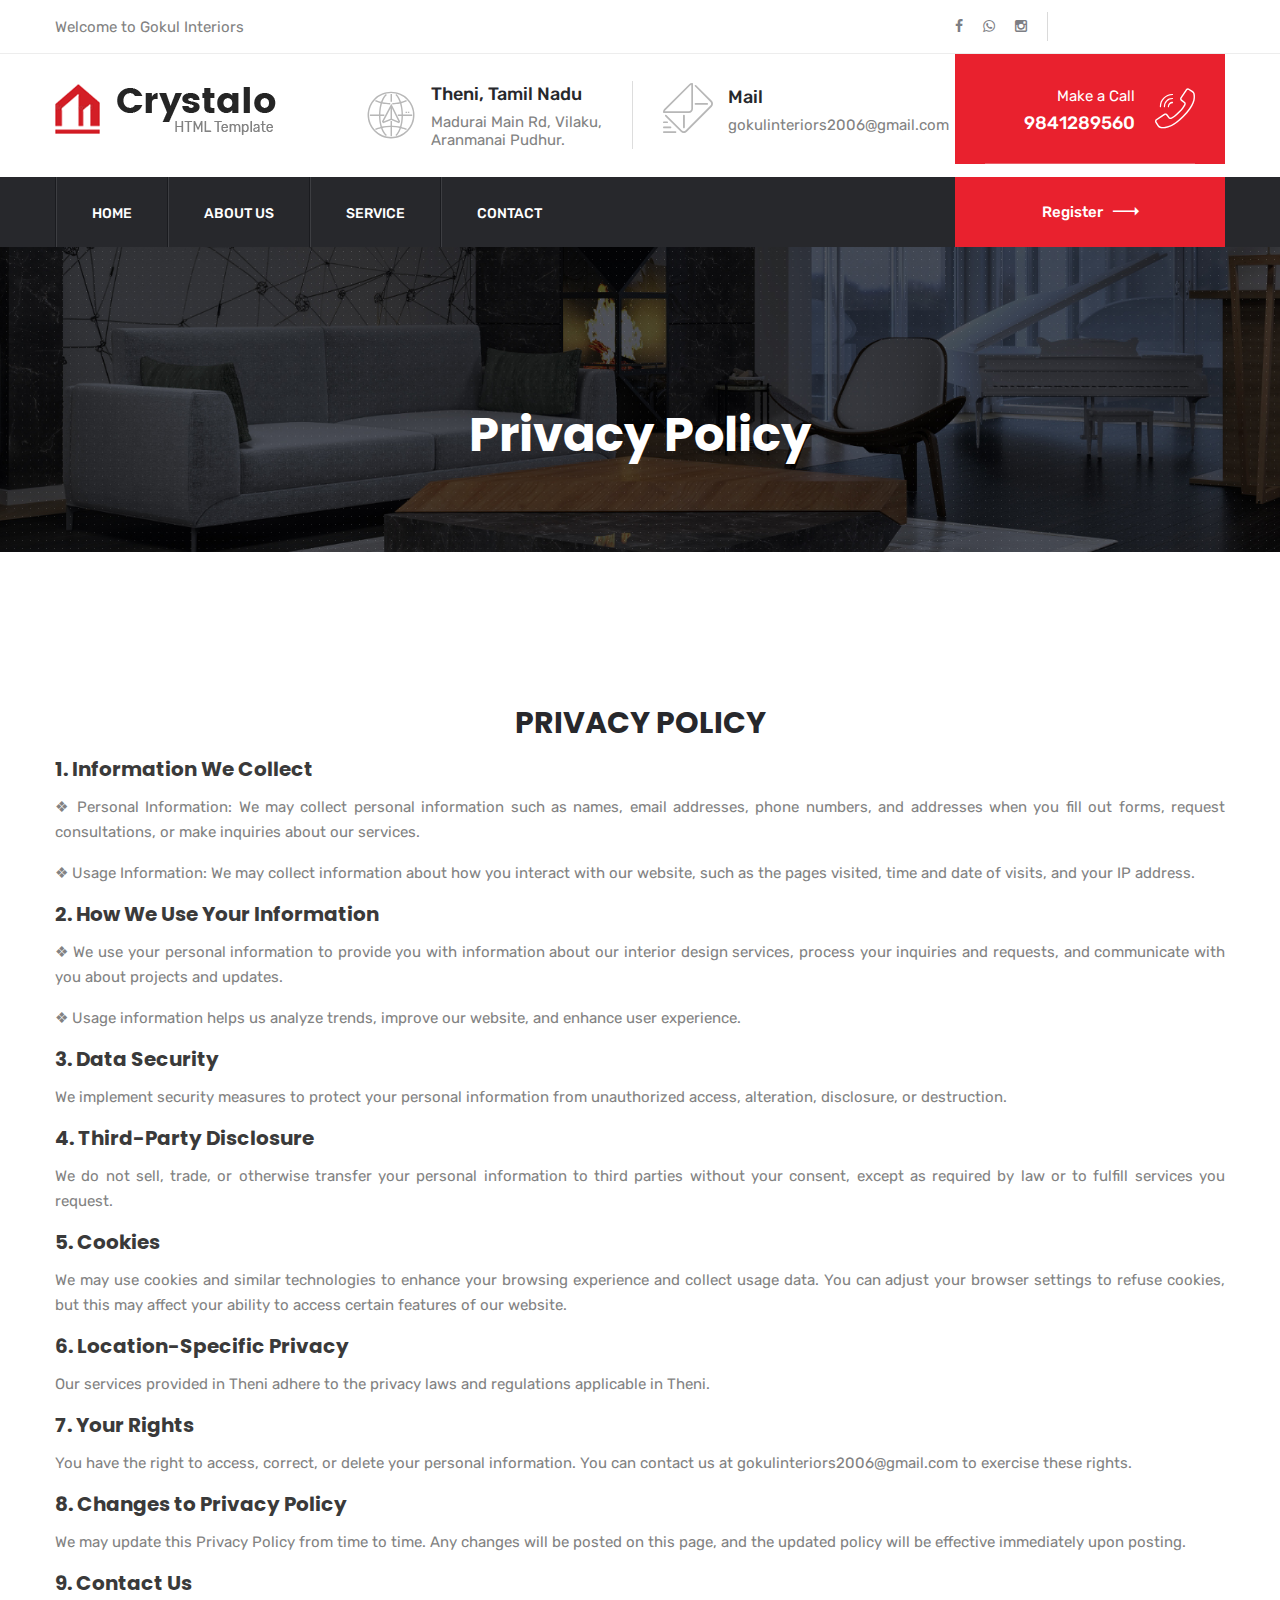
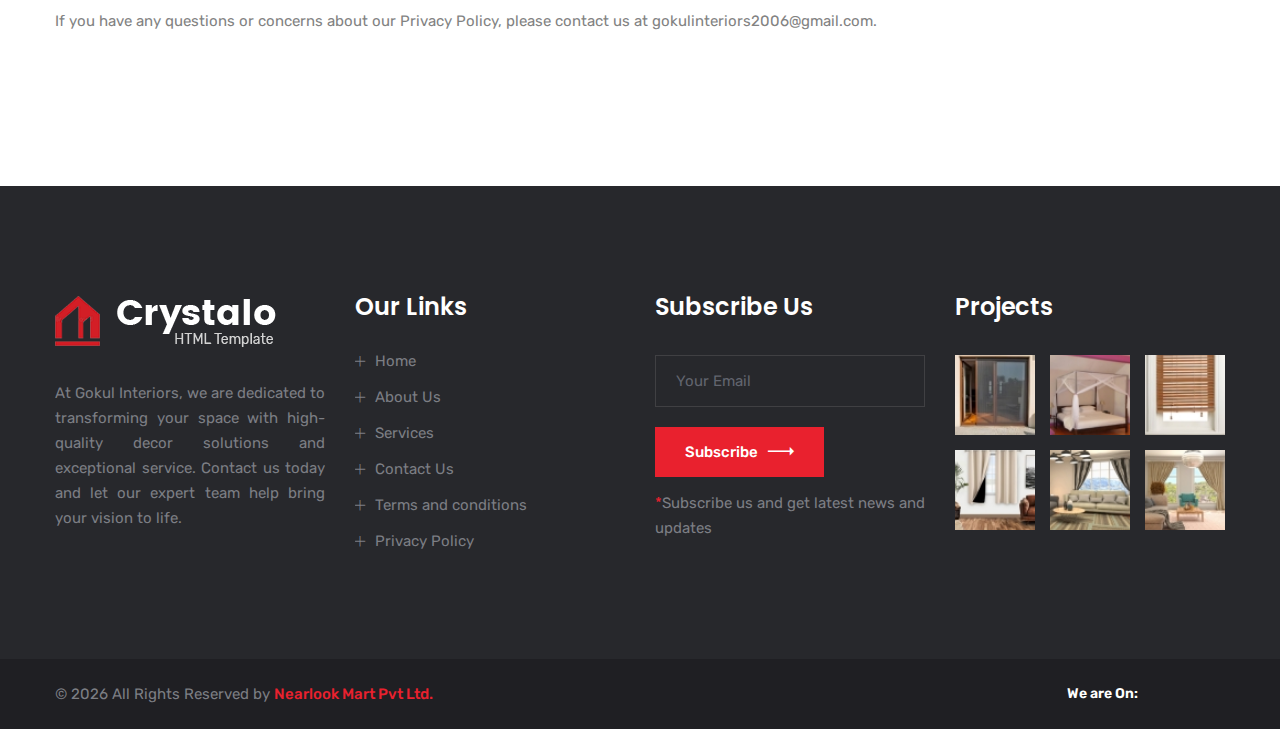
==== privacy-policy.html @ 1b19804f "Initial commit" ====
<!DOCTYPE html>
<html lang="en">


<head>
    <meta charset="UTF-8">
    <title>Gokul | Privacy Policy</title>

    <!-- responsive meta -->
    <meta name="viewport" content="width=device-width, initial-scale=1">
    <!-- For IE -->
    <meta http-equiv="X-UA-Compatible" content="IE=edge">

    <!-- master stylesheet -->
    <link rel="stylesheet" href="css/style.css">
    <!-- Responsive stylesheet -->
    <link rel="stylesheet" href="css/responsive.css">
    <!-- Favicon -->
    <link rel="apple-touch-icon" sizes="180x180" href="images/favicon/apple-touch-icon.png">
    <link rel="icon" type="image/png" href="images/favicon/favicon-32x32.png" sizes="32x32">
    <link rel="icon" type="image/png" href="images/favicon/favicon-16x16.png" sizes="16x16">

    <!-- Fixing Internet Explorer-->
    <!--[if lt IE 9]>
        <script src="http://html5shiv.googlecode.com/svn/trunk/html5.js"></script>
        <script src="js/html5shiv.js"></script>
    <![endif]-->

</head>

<body>
    <div class="boxed_wrapper">

        <div class="preloader"></div>

        <section class="topbar-style3-area">
            <div class="container clearfix">
                <div class="topbar-style3-content">
                    <div class="topbar-style3-left">
                         <ul class="clearfix">
                            <li>Welcome to Gokul Interiors</li>
                            <!-- <li><a href="#">Media</a></li>
                            <li><a href="#">360<span style="font-size: 20px; font-weight: 300;">&deg</span>View</a></li>
                            <li><a href="#">FAQ</a></li> -->
                        </ul>
                        
                    </div>
                    <div class="topbar-style3-right">
                        <ul class="clearfix">
                            <li><a href="#"><i class="fa fa-facebook" aria-hidden="true"></i></a></li>
                            <li><a href="https://wa.me/9841289560"><i class="fa fa-whatsapp" aria-hidden="true"></i></a></li>
                            <li><a href="#"><i class="fa fa-instagram" aria-hidden="true"></i></a></li>
                            <!-- <li><a href="#"><i class="fa fa-linkedin" aria-hidden="true"></i></a></li> -->
                        </ul>
                         <div class="language-switcher">
                            <!-- <div id="polyglotLanguageSwitcher">
                                <form action="#">
                                    <select id="polyglot-language-options">
                                    <option id="en" value="en" selected>English</option>
                                    <option id="fr" value="fr">French</option>
                                    <option id="de" value="de">German</option>
                                    <option id="it" value="it">Italian</option>
                                    <option id="es" value="es">Spanish</option>
                                </select>
                                </form>
                            </div> -->
                        </div> 
                    </div>
                </div>
            </div>
        </section>
        <!-- Start Top Bar style2 -->
        <section class="header-style3-area">
            <div class="container">
                <div class="row">
                    <div class="col-xl-12">
                        <div class="header-style3-content">
                            <div class="logo-box-style3 float-left">
                                <a href="index-2.html">
                                    <img src="images/resources/logo.png" alt="Awesome Logo">
                                </a>
                            </div>
                            <ul class="header-contact-info style2 float-left">
                                <li>
                                    <div class="single-item">
                                        <div class="icon">
                                            <span class="icon-maps-and-location"></span>
                                        </div>
                                        <div class="text">
                                            <h3>Theni, Tamil Nadu</h3>
                                            <p>Madurai Main Rd, Vilaku,<br> Aranmanai Pudhur. </p>
                                        </div>
                                    </div>
                                </li>
                                <li>
                                    <div class="single-item">
                                        <div class="icon">
                                            <span class="icon-mail"></span>
                                        </div>
                                        <div class="text">
                                            <h3>Mail</h3>
                                            <p ><a href="mailto:gokulinteriors2006@gmail.com" class="black1">gokulinteriors2006@gmail.com</a></p>
                                        </div>
                                    </div>
                                </li>
                            </ul>
                            <div class="header-call-button float-right">
                                <div class="inner">
                                    <div class="title">
                                        <span>Make a Call</span>
                                        <h3><a href="tel:9841289560" class="white1">9841289560</a></h3>
                                    </div>
                                    <div class="icon">
                                        <span class="icon-phone"></span>
                                    </div>
                                </div>
                            </div>
                        </div>
                    </div>
                </div>
            </div>
        </section>
        <!-- End Top Bar style2 -->

        <!--Start Main Header-->
        <header class="mainmenu-style3-area stricky">
            <div class="container">
                <div class="main-menu-box clearfix">
                    <nav class="main-menu style3 clearfix float-left">
                        <div class="navbar-header clearfix">
                            <button type="button" class="navbar-toggle" data-toggle="collapse" data-target=".navbar-collapse">
                            <span class="icon-bar"></span>
                            <span class="icon-bar"></span>
                            <span class="icon-bar"></span>
                        </button>
                        </div>
                        <div class="navbar-collapse collapse clearfix">
                            <ul class="navigation clearfix">
                                <li><a href="index.html">Home</a></li>
                                <li><a href="index.html#about">About Us</a></li>
                                <li><a href="index.html#service">Service</a></li>
                                <li><a href="index.html#Contact">Contact</a></li>
                            </ul>
                        </div>
                    </nav>
                    <div class="mainmenu-right style3 float-right">
                        <div class="button">
                            <a class="btn-one" href="#">Register<span class="flaticon-next"></span></a>
                        </div>
                    </div>
                </div>
            </div>
        </header>
        <!--End Main Header-->

        <!--Start breadcrumb area-->
        <section class="breadcrumb-area style2" style="background-image: url(images/resources/breadcrumb-bg-2.jpg);">
            <div class="container">
                <div class="row">
                    <div class="col-xl-12">
                        <div class="inner-content-box clearfix">
                            <div class="title-s2 text-center">
                                <span></span>
                                <h1>Privacy Policy</h1>
                            </div>
                            <!-- <div class="breadcrumb-menu float-left">
                                <ul class="clearfix">
                                    <li><a href="index-2.html">Home</a></li>
                                    <li><a href="services.html">Services</a></li>
                                    <li class="active">Single Service</li>
                                </ul>
                            </div> -->
                        </div>
                    </div>
                </div>
            </div>
        </section>
        <!--End breadcrumb area-->

        <!--Start Single Service Area-->
        <section class="single-service-area">
            <div class="container">
                <div class="row">
                   
                    <div class="col-xl-12 col-lg-12 col-md-12 col-sm-12">
                        <div class="single-service-top">
                            
                            <div class="text">
                                <h2 class="text-center">Privacy Policy</h2>
                                <div class="inner">
                                    
                                </div>
                                <h5>1. Information We Collect</h5>
                                <div class="inner">
                                    <p>&#10070;	 Personal Information: We may collect personal information such as names, email addresses, phone numbers, and addresses when you fill out forms, request consultations, or make inquiries about our services.
                                    </p>
                                    <p>&#10070;  Usage Information: We may collect information about how you interact with our website, such as the pages visited, time and date of visits, and your IP address.</p>
                                </div>
                                <h5>2. How We Use Your Information </h5>
                                <div class="inner">
                                    <p>&#10070;	We use your personal information to provide you with information about our interior design services, process your inquiries and requests, and communicate with you about projects and updates.
                                    </p>
                                    <p>&#10070;	Usage information helps us analyze trends, improve our website, and enhance user experience.</p>
                                </div>
                                <h5>3. Data Security </h5>
                                <div class="inner">
                                    <p>We implement security measures to protect your personal information from unauthorized access, alteration, disclosure, or destruction.
                                    </p>
                                </div>
                                <h5>4. Third-Party Disclosure</h5>
                                <div class="inner">
                                    <p>We do not sell, trade, or otherwise transfer your personal information to third parties without your consent, except as required by law or to fulfill services you request.
                                    </p>
                                </div>
                                <h5>5. Cookies</h5>
                                <div class="inner">
                                    <p>We may use cookies and similar technologies to enhance your browsing experience and collect usage data. You can adjust your browser settings to refuse cookies, but this may affect your ability to access certain features of our website.
                                    </p>
                                </div>
                                <h5>6. Location-Specific Privacy</h5>
                                <div class="inner">
                                    <p>Our services provided in Theni adhere to the privacy laws and regulations applicable in Theni.
                                    </p>
                                </div>
                                <h5>7. Your Rights</h5>
                                <div class="inner">
                                    <p>You have the right to access, correct, or delete your personal information. You can contact us at gokulinteriors2006@gmail.com to exercise these rights.
                                    </p>
                                </div>
                                <h5>8. Changes to Privacy Policy</h5>
                                <div class="inner">
                                    <p>We may update this Privacy Policy from time to time. Any changes will be posted on this page, and the updated policy will be effective immediately upon posting.
                                    </p>
                                </div>
                                <h5>9. Contact Us</h5>
                                <div class="inner">
                                    <p>If you have any questions or concerns about our Privacy Policy, please contact us at gokulinteriors2006@gmail.com.
                                    </p>
                                </div>
                            </div>
                        </div>

                       

                        

                     

                       

                    </div>
                </div>
            </div>
        </section>
        <!--End Single Service Area-->

        <!--Start footer area Style4-->
        <footer class="footer-area style3">
            <div class="container">
                <div class="row">
                    <!--Start single footer widget-->
                    <div class="col-xl-3 col-lg-3 col-md-6 col-sm-12">
                        <div class="single-footer-widget marbtm50-s3">
                            <div class="our-info-box style2">
                                <div class="footer-logo">
                                    <a href="index-2.html">
                                        <img src="images/footer/footer-logo.png" alt="Awesome Logo">
                                    </a>
                                </div>
                                <div class="text">
                                    <p>At Gokul Interiors, we are dedicated to transforming your space with high-quality decor solutions and exceptional service. Contact us today and let our expert team help bring your vision to life.</p>
                                    <!-- <a class="btn-two more-info-about-company" href="blog.html">More About Company<span class="flaticon-next"></span></a> -->
                                </div>
                            </div>
                        </div>
                    </div>
                    <!--End single footer widget-->
                    <!--Start single footer widget-->
                    <div class="col-xl-3 col-lg-3 col-md-6 col-sm-12">
                        <div class="single-footer-widget marbtm50-s3">
                            <div class="title-style2">
                                <h3>Our Links</h3>
                            </div>
                            <div class="usefull-links">
                                <ul class="float-left">
                                    <li><a href="index.html">Home</a></li>
                                    <li><a href="index.html#abo0ut">About Us</a></li>
                                    <li><a href="index.html#service">Services</a></li>
                                    <li><a href="index.html#Contact">Contact Us</a></li>
                                    <li><a href="terms-and-conditions.html">Terms and conditions</a></li>
                                    <li><a href="privacy-policy.html">Privacy Policy</a></li>
                                    <!-- <li><a href="#">Products</a></li>
                                    <li><a href="#">Get a Quote</a></li> -->
                                </ul>
                                
                            </div>
                        </div>
                    </div>
                    <!--End single footer widget-->
                    <!--Start single footer widget-->
                    <div class="col-xl-3 col-lg-3 col-md-12 col-sm-12">
                        <div class="single-footer-widget pdtop50-s4">
                            <div class="title-style2">
                                <h3>Subscribe Us</h3>
                            </div>
                            <div class="subscribe-box">
                                <form class="subscribe-form" action="#">
                                    <input type="email" name="email" placeholder="Your Email">
                                    <button class="btn-one" type="submit">Subscribe<span class="flaticon-next"></span></button>
                                </form>
                                <div class="text">
                                    <p><span>*</span>Subscribe us and get latest news and updates</p>
                                </div>
                            </div>
                        </div>
                    </div>
                    <!--End single footer widget-->
                    <!--Start single footer widget-->
                    <div class="col-xl-3 col-lg-3 col-md-6 col-sm-12">
                        <div class="single-footer-widget pdtop50-s3">
                            <div class="title-style2">
                                <h3>Projects</h3>
                            </div>
                            <ul class="work-gallery">
                                <li>
                                    <div class="img-holder">
                                        <img src="images/footer-1/1.jpg" alt="Awesome Image">
                                        <div class="overlay-style-one">
                                            <div class="box">
                                                <div class="content">
                                                     <a href="index.html#project"><i class="fa fa-link" aria-hidden="true"></i></a> 
                                                </div>
                                            </div>
                                        </div>
                                    </div>
                                </li>
                                <li>
                                    <div class="img-holder">
                                        <img src="images/footer-1/2.jpg" alt="Awesome Image">
                                        <div class="overlay-style-one">
                                            <div class="box">
                                                <div class="content">
                                                    <a href="index.html#project"><i class="fa fa-link" aria-hidden="true"></i></a> 
                                                </div>
                                            </div>
                                        </div>
                                    </div>
                                </li>
                                <li>
                                    <div class="img-holder">
                                        <img src="images/footer-1/3.jpg" alt="Awesome Image">
                                        <div class="overlay-style-one">
                                            <div class="box">
                                                <div class="content">
                                                    <a href="index.html#project"><i class="fa fa-link" aria-hidden="true"></i></a> 
                                                </div>
                                            </div>
                                        </div>
                                    </div>
                                </li>
                                <li>
                                    <div class="img-holder">
                                        <img src="images/footer-1/4.jpg" alt="Awesome Image">
                                        <div class="overlay-style-one">
                                            <div class="box">
                                                <div class="content">
                                                    <a href="index.html#project"><i class="fa fa-link" aria-hidden="true"></i></a> 
                                                </div>
                                            </div>
                                        </div>
                                    </div>
                                </li>
                                <li>
                                    <div class="img-holder">
                                        <img src="images/footer-1/5.jpg" alt="Awesome Image">
                                        <div class="overlay-style-one">
                                            <div class="box">
                                                <div class="content">
                                                    <a href="index.html#project"><i class="fa fa-link" aria-hidden="true"></i></a> 
                                                </div>
                                            </div>
                                        </div>
                                    </div>
                                </li>
                                <li>
                                    <div class="img-holder">
                                        <img src="images/footer-1/6.jpg" alt="Awesome Image">
                                        <div class="overlay-style-one">
                                            <div class="box">
                                                <div class="content">
                                                    <a href="index.html#project"><i class="fa fa-link" aria-hidden="true"></i></a> 
                                                </div>
                                            </div>
                                        </div>
                                    </div>
                                </li>
                            </ul>
                        </div>
                    </div>
                    <!--End single footer widget-->
                </div>
            </div>
        </footer>
        <!--End footer area style4-->

        <!--Start Footer Contact Info Area-->
        <!-- <section class="footer-contact-info-area">
            <div class="container">
                <div class="row">
                    <div class="col-xl-12">
                        <ul class="footer-contact-info clearfix">
                            <li>
                                <div class="single-footer-contact-info">
                                    <div class="inner">
                                        <div class="icon">
                                            <span class="icon-global"></span>
                                        </div>
                                        <div class="text">
                                            <p>Flat 20, Reynolds Neck, North<br> Helenaville, FV77 8WS</p>
                                        </div>
                                    </div>
                                </div>
                            </li>
                            <li>
                                <div class="single-footer-contact-info">
                                    <div class="inner">
                                        <div class="icon">
                                            <span class="icon-support1"></span>
                                        </div>
                                        <div class="text">
                                            <p>+324 123 45 978 & 01<br> <span>Mon - Friday:</span> 9.00am to 6.00pm</p>
                                        </div>
                                    </div>
                                </div>
                            </li>
                            <li>
                                <div class="single-footer-contact-info">
                                    <div class="inner">
                                        <div class="icon">
                                            <span class="icon-shipping-and-delivery"></span>
                                        </div>
                                        <div class="text">
                                            <p>support@crystalo.com<br> crystalocareer@gmail.com</p>
                                        </div>
                                    </div>
                                </div>
                            </li>

                        </ul>
                    </div>
                </div>
            </div>
        </section> -->
        <!--End Footer Contact Info Area-->

        <!--Start footer bottom area-->
        <!-- <section class="footer-bottom-area style3">
            <div class="container">
                <div class="row">
                    <div class="col-xl-12 col-lg-12 col-md-12 col-sm-12">
                        <div class="copyright-text text-center">
                            <p>© 2009–2019 All Rights Reserved by <a href="#">crystalo.</a> Designed By <a href="#">Themekalia.</a></p>
                        </div>
                    </div>
                </div>
            </div>
        </section> -->
        <section class="footer-bottom-area style2">
            <div class="container">
                <div class="row">
                    <div class="col-xl-12 col-lg-12 col-md-12 col-sm-12">
                        <div class="footer-bottom-content flex-box-two">
                            <div class="copyright-text">
                                <p>©  <script>document.write(new Date().getFullYear());</script> All Rights Reserved by <a href="https://nearlooks.com/">Nearlook Mart Pvt Ltd.</a></p>
                            </div>
                            <div class="footer-social-links clr-white float-right">
                                <span>We are On:</span>
                                <ul class="sociallinks-style-one">
                                    <li class="wow slideInUp" data-wow-delay="0ms" data-wow-duration="1200ms">
                                        <a href="#"><i class="fa fa-facebook" aria-hidden="true"></i></a>
                                    </li>
                                    <li class="wow slideInUp" data-wow-delay="100ms" data-wow-duration="1500ms">
                                        <a href="#"><i class="fa fa-instagram" aria-hidden="true"></i></a>
                                    </li>
                                    <li class="wow slideInUp" data-wow-delay="300ms" data-wow-duration="1500ms">
                                        <a href="https://wa.me/9841289560"><i class="fa fa-whatsapp" aria-hidden="true"></i></a>
                                    </li>
                                   
                                </ul>
                            </div>
                        </div>
                    </div>
                </div>
            </div>
        </section>
        <!--End footer bottom area-->

    </div>

    <div class="scroll-to-top scroll-to-target" data-target="html"><span class="fa fa-angle-up"></span></div>

    <script src="js/jquery.js"></script>
    <script src="js/appear.js"></script>
    <script src="js/bootstrap.bundle.min.js"></script>
    <script src="js/bootstrap-select.min.js"></script>
    <script src="js/isotope.js"></script>
    <script src="js/jquery.bootstrap-touchspin.js"></script>
    <script src="js/jquery.countTo.js"></script>
    <script src="js/jquery.easing.min.js"></script>
    <script src="js/jquery.enllax.min.js"></script>
    <script src="js/jquery.fancybox.js"></script>
    <script src="js/jquery.mixitup.min.js"></script>
    <script src="js/jquery.paroller.min.js"></script>
    <script src="js/owl.js"></script>
    <script src="js/validation.js"></script>
    <script src="js/wow.js"></script>

    <script src="js/map-helper.js"></script>

    <script src="assets/language-switcher/jquery.polyglot.language.switcher.js"></script>
    <script src="assets/timepicker/timePicker.js"></script>
    <script src="assets/html5lightbox/html5lightbox.js"></script>

    <!-- thm custom script -->
    <script src="js/custom.js"></script>



</body>


</html>
---- css/style.css ----
/***************************************************************************************************************
||||||||||||||||||||||||||       MASTER STYLESHEET FOR INTEXURE             ||||||||||||||||||||||||||||||||||||
****************************************************************************************************************
||||||||||||||||||||||||||                TABLE OF CONTENT               |||||||||||||||||||||||||||||||||||||||
****************************************************************************************************************
****************************************************************************************************************

01. Imported styles
02. Flaticon reset styles
03. Header styles
04. Mainmenu styles
05. Rev_slider_wrapper styles
66. Call to action area Style
07. Categories area style
08. Fact counter area style
09. Latest Blog area style
10. Latest blog area style 
11. Testimonial area style
12. Brand area style
13. Single service style
14. Pricing table area style
15. About page style
16. Account page style
17. 404 page style style
18. Blog page style
19. Blog single style
20. Contact page style

****************************************************************************************************************
||||||||||||||||||||||||||||            End TABLE OF CONTENT                ||||||||||||||||||||||||||||||||||||
****************************************************************************************************************/


@import url('https://fonts.googleapis.com/css?family=Poppins:200,200i,300,300i,400,400i,500,500i,600,600i,700,700i,800,800i,900,900i');
@import url('https://fonts.googleapis.com/css?family=Rubik:300,300i,400,400i,500,500i,700,700i,900,900i');


@import url(animate.css);
@import url(bootstrap.min.css);
@import url('bootstrap-select.min.css');
@import url('custom-animate.css');
@import url(font-awesome.min.css);
@import url('icomoon.css');
@import url('imp.css');
@import url(jquery.bootstrap-touchspin.css);
@import url('jquery.fancybox.min.css');
@import url(owl.css);
@import url(owl.theme.default.css);

@import url(../fonts/flaticon/flaticon.css);
/*** Price filter***/
@import url(../assets/price-filter/nouislider.css);
@import url(../assets/price-filter/nouislider.pips.css);
/*** Time picker css ***/
@import url(../assets/timepicker/timePicker.css);
/*** jquery ui css ***/
@import url(../assets/jquery-ui-1.11.4/jquery-ui.css);
/*** Revolution slider ***/
@import url(../plugins/revolution/css/settings.css);
@import url(../plugins/revolution/css/layers.css);
@import url(../plugins/revolution/css/navigation.css);
/*** Language Switcher ***/
@import url(../assets/language-switcher/polyglot-language-switcher.css);
@import url(../plugins/energy-icon/style.css);
@import url("https://cdn.jsdelivr.net/npm/bootstrap-icons@1.11.3/font/bootstrap-icons.min.css");





/*==============================================
   Base Css
===============================================*/
*{
	margin:0px;
	padding:0px;
	border: none;
	outline: none;
	font-size: 100%;
}
html,
body { 
    height: 100%;
}
body {
    color: #828282;
    font-size: 15px;
    line-height: 25px;
    font-weight: 400;
    font-family: 'Rubik', sans-serif;
}
button:focus{
    outline: none;
}
button {
    cursor: pointer;
    border: none;
    background: transparent;
    padding: 0;
}
h1, h2, h3, h4, h5, h6 {
    color: #3a3a3a;
    font-weight: 700;
    font-family: 'Poppins', sans-serif;
    margin: 0;
}
h3 {
    color: #27282c;
    font-size: 20px; 
    line-height: 26px;
}
h4 {

}
a,
a:hover,
a:active,
a:focus {
    text-decoration: none;
    outline: none;
    border: none;
}



@media (min-width: 1200px) {
    .container {
        max-width: 1200px;
    }
}

.fix{
    position: relative;
    display: block;
    overflow: hidden;
}

img {
	max-width: 100%;
    height: auto;
}
i {
	font-style: normal;
}
ul,
li {
    list-style: none;
    margin: 0;
    padding: 0;
}
ol,
li{
    margin: 0;
    padding: 0;    
}
.clr1{
    color: #f36727;
}
.bgclr1{
    background: #f36727;    
}



.secpd1{
    padding: 100px 0;
}
.secpd2{
    padding: 100px 0 60px;
}
.secpd3{
    padding: 100px 0 70px;
}



.btn-one {
    position: relative;
    display: inline-block;
    background: #e9212e;
    color: #ffffff;
    font-size: 15px;
    line-height: 60px;
    font-weight: 500;
    text-transform: capitalize;
    font-family: 'Rubik', sans-serif;
    padding: 0 30px 0;
    transition: all 500ms ease;
}
.btn-one img {
    position: relative;
    display: inline-block;
    padding-left: 10px;
    width: auto;
}
.btn-one span:before {
    font-size: 26px;
    line-height: 14px;
    display: inline-block;
    padding-left: 10px;
    position: relative;
    top: 4px;
}
.btn-one:hover{
    color: #ffffff;
    background: #27282c;
}


.btn-two{
    color: #27282c;
    font-size: 15px;
    line-height: 20px;;
    font-weight: 500;
    text-transform: capitalize;
    font-family: 'Rubik', sans-serif;
    transition: all 500ms ease;
}
.btn-two span:before {
    position: relative;
    top: 5px;
    font-size: 26px;
    line-height: 14px;
    display: inline-block;
    padding-left: 10px;
}
.btn-two:hover{
    color: #e9212e;
}



.btn-three {
    position: relative;
    display: inline-block;
    background: #ffffff;
    color: #203260;
    font-size: 14px;
    line-height: 62px;
    font-weight: 700;
    height: 60px;
    text-transform: uppercase;
    font-family: 'Roboto', sans-serif;
    padding: 0 30px 0;
    border-radius: 5px;
    transition: all 500ms ease;
}
.btn-three span:before {
    position: relative;
    display: inline-block;
    top: 4px;
    padding-left: 9px;
    font-size: 20px;
    font-weight: 400;
}
.btn-three:hover{
    color: #3aa40c;
}



.sec-title {
    position: relative;
    display: block;
    margin-top: -5px;
    padding-bottom: 50px;
}
.sec-title.max-width{
    max-width: 650px;
    margin: -5px auto 0;
}
.sec-title.with-text{
    padding-bottom: 52px;    
}


.sec-title p{
    color: #e9212e;
    font-size: 14px;
    line-height: 20px;
    font-weight: 600;
    text-transform: uppercase;
    margin: 0 0 7px;
    font-family: 'Poppins', sans-serif;
}
.sec-title .title {
    position: relative;
    display: block;
    color: #27282c;
    font-size: 36px;
    line-height: 44px;
    font-weight: 700;
    text-transform: uppercase;
    font-family: 'Poppins', sans-serif;
}
.sec-title .title.clr-white{
    color: #ffffff;    
}
.sec-title .title span{
    font-weight: 400;
}
.sec-title .bottom-text{
    color: #7c7e84;
    font-size: 17px;
    line-height: 27px;
    font-weight: 400;
    text-transform: none;
    margin: 13px 0 0;
    font-family: 'Rubik', sans-serif;
}














.parallax-bg-one {
    background-attachment: fixed;
    background-position: center top;
    background-repeat: no-repeat;
    background-size: cover;
    position: relative;
    z-index: 1;
}
.parallax-bg-one::before {
    background: rgba(18, 32, 0, 0.90) none repeat scroll 0 0;
    content: "";
    height: 100%;
    left: 0;
    position: absolute;
    top: 0;
    width: 100%;
    z-index: -1;
} 
.parallax-bg-two {
    background-attachment: fixed;
    background-position: center top;
    background-repeat: no-repeat;
    background-size: cover;
    position: relative;
    z-index: 1;
}
.parallax-bg-two::before {
    background: rgba(9, 23, 33, 0.90) none repeat scroll 0 0;
    content: "";
    height: 100%;
    left: 0;
    position: absolute;
    top: 0;
    width: 100%;
    z-index: -1;
} 

.flex-box {
    display: flex;
    justify-content: center;
    flex-direction: row;
    flex-wrap: wrap;
}
.flex-box-two {
    display: flex;
    justify-content: space-between;
    flex-direction: row;
    flex-wrap: wrap;
    align-items: center;
}
.flex-box-three {
    display: flex;
    justify-content: space-between;
    flex-direction: row;
    flex-wrap: wrap;
    align-items: center;
}
.flex-box-four {
    display: flex;
    justify-content: center;
    flex-direction: row;
    flex-wrap: wrap;
    align-items: center;
}
.flex-box-five {
    display: flex;
    justify-content: space-between;
    flex-direction: row;
    flex-wrap: wrap;
    align-items: center;
}

.owl-nav-style-one{}
.owl-nav-style-one .owl-controls { }
.owl-nav-style-one.owl-theme .owl-nav [class*="owl-"] {
    background: #ffffff none repeat scroll 0 0;
    border-radius: 50%;
    color: #909090;
    font-size: 24px;
    font-weight: 700;
    height: 50px;
    line-height: 46px;
    margin: 0 0 0 0px;
    padding: 0;
    width: 50px;
    border: 1px solid #f3f3f3;    
    transition: all 700ms ease 0s;
}
.owl-nav-style-one.owl-theme .owl-nav .owl-next {
    margin-left: 10px;
}
.owl-nav-style-one.owl-theme .owl-nav [class*="owl-"]:hover{
    border-color: #172272;
    color: #172272;
}

.owl-nav-style-two{}
.owl-nav-style-two .owl-controls { }
.owl-nav-style-two.owl-theme .owl-nav [class*="owl-"] {
    background: #fff none repeat scroll 0 0;
    border-radius: 0%;
    color: #3740b0;
    font-size: 24px;
    font-weight: 700;
    height: 50px;
    line-height: 50px;
    margin: 0 0 0 0px;
    padding: 0;
    width: 50px;
    transition: all 700ms ease 0s;
}
.owl-nav-style-two.owl-theme .owl-nav .owl-next {
    margin-left: 0px;
}
.owl-nav-style-two.owl-theme .owl-nav [class*="owl-"]:hover{
    color: #ffffff;
    background: #3740b0;
}


.accordion-box {
    position: relative;
    display: block;
    overflow: hidden;
}
.accordion-box .accordion {
    position: relative;
    display: block;
    margin-bottom: 20px;
}
.accordion-box .accordion .accord-btn {
    position: relative;
    display: block;
    cursor: pointer;
    background: #ffffff;
    padding-left: 40px;
    padding-right: 70px;
    padding-top: 22px;
    padding-bottom: 22px;
    -webkit-box-shadow: 0px 3px 5px 2px #ededed; 
    box-shadow: 0px 3px 5px 2px #ededed;
    transition: all 500ms ease;
}
.accordion-box .accordion .accord-btn h4 {
    color: #27282c;
    font-size: 18px;
    line-height: 26px;
    font-weight: 600;
    transition: all 500ms ease;
}
.accordion-box .accordion .accord-btn::after {
    font-family: "Flaticon";
    position: absolute;
    top: 22px;
    right: 40px;
    color: #b4b4b4;
    content: "\f10d";
    font-size: 25px;
    line-height: 25px;
    font-weight: 300;
    transition: all 500ms ease 0s;
}
.accordion-box .accordion .accord-btn.active{
    background: #27282c;
    transition: all 500ms ease;
}
.accordion-box .accordion .accord-btn.active h4 {
    color: #ffffff;
}
.accordion-box .accordion .accord-btn.active:after{
    color: #ffffff;
}
.accordion-box .accordion .accord-content {
    position: relative;
    display: block;
    padding-top: 29px;
    padding-bottom: 7px;
    padding-left: 0px;
    padding-right: 40px;
    display: none;
}
.accordion-box .accordion .accord-content.collapsed {
    display: block;
}
.accordion-box .accordion .accord-content p {
    margin: 0;
}



.boxed_wrapper {
    background: #fff none repeat scroll 0 0;
    position: relative;
    margin: 0 auto;
    width: 100%;
    min-width: 320px;
    min-height: 400px;
    overflow: hidden;  
}

/*________________Preloader_______________ */
.preloader{ 
    position:fixed; 
    left:0px; 
    top:0px; 
    width:100%; 
    height:100%; 
    z-index:999999999999999999; 
    background-color:#ffffff; 
    background-position:center center; 
    background-repeat:no-repeat; 
    background-image:url(../images/icon/preloader.gif);
}
.preloader.style-two {
    background-image: url(../images/home-pages/preloader-2.html);
}
.preloader.style-three {
    background-image: url(../images/home-pages/preloader-3.html);
}
.preloader.style-four {
    background-image: url(../images/home-pages/preloader-4.html);
}
.preloader.style-five {
    background-image: url(../images/home-pages/preloader-5.html);
}




/* scroll to top styles */
.scroll-to-top {
    position: fixed;
    right: 20px;
    bottom: 30px;
    width: 55px;
    height: 55px;
    background: #e9212e;
    border: 2px solid #e9212e;
    border-radius: 0%;
    color: #ffffff;
    font-size: 25px;
    line-height: 50px;
    font-weight: 400;
    cursor: pointer;
    display: none;
    text-align: center;
    transition: all 500ms ease 0s;
    z-index: 99999999999;
    box-shadow: 0px 5px 10px -10px rgba(27,27,27,1);
}
.scroll-to-top:hover {
    opacity: .5;
}


.scroll-to-top-style2 {
    position: fixed;
    bottom: 25px;
    right: 15px;
    background: #e9212e;
    border: 2px solid #e9212e;
    width: 55px;
    height: 55px;
    border-radius: 0%;
    color: #ffffff;
    font-size: 25px;
    line-height: 50px;
    font-weight: normal;
    cursor: pointer;
    display: none;
    text-align: center;
    transition: all 500ms ease 0s;
    z-index: 9999999999999;
    box-shadow: 0px 8px 23px -6px rgba(27,27,27,1);
}
.scroll-to-top-style2:hover {
    opacity: .5;
}



/* Form validation styles */
input:focus,
textarea:focus,
select:focus {
    border-color: #43c3ea;
    outline: none;
}

#contact-form input[type="text"].error{
    border-color: red;    
}
#contact-form input[type="email"].error{
  border-color: red;    
}
#contact-form select.error {
  border-color: red;
}
#contact-form textarea.error{
  border-color: red;    
}


/* Post pagination styles */
.post-pagination{
    position: relative;
    display: block;
}
.post-pagination.martop20{
    margin-top: 20px;
}
.post-pagination li {
    display: inline-block;
    margin: 0 3px;
}
.post-pagination li a {
    position: relative;
    display: block;
    background: #ffffff;
    border-radius: 0px;
    border: 1px solid #ededed;
    color: #2f2f2f;
    font-size: 18px;
    font-weight: 600;
    height: 50px;
    width: 50px;
    padding: 11px 0;
    transition: all 500ms ease 0s;
    font-family: 'Poppins', sans-serif;
}
.post-pagination li a i {
    position: relative;
    font-size: 20px;
}
.post-pagination li.active a, 
.post-pagination li:hover a {
    color: #fff;
    background: #e9212e;
    border: 1px solid #e9212e;
}




/* Post pagination styles 2 */
.post-pagination2{
    display: block;
    margin-top: 20px;
}
.post-pagination2 li {
    display: inline-block;
    margin: 0 3px;
}
.post-pagination2 li a {
    position: relative;
    display: block;
    color: #222222;
    font-size: 18px;
    font-weight: 600;
    height: 32px;
    width: 32px;
    line-height: 32px;
    text-align: center;
    transition: all 500ms ease 0s;
    font-family: 'Poppins', sans-serif;
    border-radius: 50%;
}
.post-pagination2 li.active a, 
.post-pagination2 li:hover a {
    background: #f36727;
    color: #ffffff;
}
.post-pagination2 li a.left {
    width: auto;
    height: auto;
    display: block;
    color: #868298;
    padding-right: 10px;
    transition: all 500ms ease;
}
.post-pagination2 li:hover a.left{
    background: none;
}
.post-pagination2 li a.left i {
    position: relative;
    top: 1px;
    display: inline-block;
    padding-right: 8px;
    font-size: 21px;
}
.post-pagination2 li a.left:hover{
    color: #f36727;
}

.post-pagination2 li a.right {
    width: auto;
    height: auto;
    display: block;
    color: #868298;
    padding-left: 10px;
    transition: all 500ms ease;
}
.post-pagination2 li a.right:hover{
    color: #f36727;    
}
.post-pagination2 li:hover a.right{
    background: none;
}
.post-pagination2 li a.right i {
    position: relative;
    top: 1px;
    display: inline-block;
    padding-left: 8px;
    font-size: 21px;
}






/* Overlay styles */
.overlay-style-one{
    position: absolute;
    top: 0;
    left: 0;
    width: 100%;
    height: 100%;
    background-color: rgba(233, 33, 48, 0.85);
    transition: all 700ms ease 100ms;
    opacity: 0;
    z-index: 2;
}
.overlay-style-one .box{
    display: table;
    height: 100%;
    width: 100%;    
}
.overlay-style-one .box .content{
    display: table-cell;
    text-align: center;
    vertical-align: middle;    
}

.overlay-style-two{
    position: absolute;
    left: 0px;
    bottom: 0px;
    right: 0px;
    top: 0px;
    z-index: 2;
    opacity: 0;
    transition: all 900ms ease;    
}
.overlay-style-two:before{
	position: absolute;
	content: '';
	top: 0px;
	left: 0px;
	width: 100%;
	height: 50%;
	display: block;
	opacity: 0;
	text-align: center;
    transform: perspective(400px) rotateX(-90deg);
    transform-origin: top;
    transition: all 0.5s;
	background-color: rgba(0, 0, 0, 0.80);
}
.overlay-style-two:after{
	position: absolute;
	content: '';
	left: 0px;
	bottom: 0px;
	width: 100%;
	height: 50%;
	display: block;
	opacity: 0;
	text-align: center;
    transform: perspective(400px) rotateX(90deg);
    transform-origin: bottom;
    transition: all 0.5s;
	background-color: rgba(0, 0, 0, 0.80);
}



.review-box {
    position: relative;
    display: block;
    overflow: hidden;
    line-height: 16px;
}
.review-box ul {
    display: block;
    overflow: hidden;
}
.review-box ul li {
    display: inline-block;
    float: left;
    margin-right: 4px;
}
.review-box ul li:last-child{
    margin-right: 0px;    
}
.review-box ul li i {
    font-size: 16px;
    color: #e9212e;
}

.sociallinks-style-one{
}
.sociallinks-style-one li{
    display: inline-block;
    float: left;
    margin-right: 20px;
}
.sociallinks-style-one li:last-child{
    margin-right: 0px;
}
.sociallinks-style-one li a i{
    color: #9491a2;
    font-size: 15px;
    font-weight: 400;
    transition: all 500ms ease;
}
.sociallinks-style-one li a:hover i{
    color: #39345a;
}
.sociallinks-style-two{
    overflow: hidden;
}
.sociallinks-style-two li {
    display: inline-block;
    float: left;
    margin-right: 20px;
}
.sociallinks-style-two li:last-child{
    margin-right: 0px;    
}
.sociallinks-style-two li a i {
    position: relative;
    display: block;
    width: 50px;
    height: 50px;
    background: #203260;
    border: 1px solid #31426c;
    border-radius: 50%;
    color: #ffffff;
    font-size: 14px;
    line-height: 48px;
    text-align: center;
    transition: all 500ms ease 0s;
}
.sociallinks-style-two li a:hover i{
    color: #3398fd;
    transform: rotate(360deg);
}




/* Update header Style */
@keyframes menu_sticky {
    0%   {margin-top:-90px;}
    50%  {margin-top: -74px;}
    100% {margin-top: 0;}
}





/*==============================================
    Top Bar Style1 Css
===============================================*/
.top-bar-style1 {
    position: relative;
    display: block;
    background: #26272b;
    padding: 19px 0 62px;
}
.top-style1{
    position: relative;
    display: block;
    text-align: center;
}
.top-style1 p{
    margin: 0;    
}
.top-style1 p a{
    color: #ffffff;  
    transition: all 300ms ease 100ms;
}
.top-style1 p a:hover{
    color: #828282;    
}



/*==============================================
    Main Header Css        
===============================================*/
.main-header {
    position: relative;
    display: block;
    z-index: 999;
}
.main-header.header-style1{}
.header-upper-style1{
    position: relative;
    display: block;  
    background: #f6f6f6;
}
.header-upper-style1.fixed-header .inner-container {
    position: fixed;
    top: 0px;
    left: 0;
    right: 0;
    width: 100%;
    max-width: 1170px;
    margin: 0 auto;
    box-shadow: 0 0 10px rgba(0,0,0,.1);
    transition: all 900ms ease 100ms;
    z-index: 9999999999;
}
.header-upper-style1.fixed-header .logo-box-style1 {
    margin: 10px 0;
    transition: all 500ms ease 100ms;
}
.header-upper-style1.fixed-header .main-menu .navigation > li > a {
    padding: 29px 0px 27px;
    transition: all 500ms ease 100ms;
}
.header-upper-style1.fixed-header .outer-search-box {
    padding: 10px 0;
    transition: all 500ms ease 100ms;
}
.header-upper-style1.fixed-header .cart-box {
    margin: 10px 0;
    transition: all 500ms ease 100ms;
}


.header-upper-style1 .inner-container {
    position: relative;
    display: block;
    padding: 0 40px;
    margin-top: -45px;
    background: #ffffff;
    -webkit-box-shadow: 0px 4px 11px -1px #ECECEC; 
    box-shadow: 0px 4px 11px -1px #ECECEC;
    z-index: 9999999999;
}
.logo-box-style1 {
    position: relative;
    display: block;
    margin: 20px 0;
    transition: all 500ms ease 100ms;
}
.logo-box-style1 a{
    display: inline-block;
}
.main-menu-box{
    position: relative;
    display: block;       
}


.main-menu {
    position: relative;
    display: inline-block;
    float: left;
}
.main-menu .navbar-collapse {
    padding: 0px
}
.main-menu .navigation {
    position: relative;
}
.main-menu .navigation > li {
    position: relative;
    display: inline-block;
    float: left;
    margin-right: 35px;
}
.main-menu .navigation > li:last-child{
    margin-right: 0;
}
.main-menu .navigation > li > a {
    position: relative;
    display: block;
    color: #27282c;
    font-size: 14px;
    line-height: 14px;
    font-weight: 500;
    text-transform: uppercase;
    opacity: 1;
    padding: 39px 0px 37px;
    transition: all 300ms ease;
    font-family: 'Rubik', sans-serif;
}
.main-menu .navigation > li:hover > a, 
.main-menu .navigation > li.current > a {
    color: #e9212e; 
}

.main-menu .navigation > li > ul {
    position: absolute;
    left: 0px;
    top: 130%;
    width: 270px;
    background: transparent;
    padding: 10px 0px 0;
    visibility: hidden;
    opacity: 0;
    display: block;
    border-radius: 0px;
    transition: all 500ms ease;
    z-index: 100;
}
.main-menu .navigation > li > ul:before {
    position: absolute;
    top: 10px;
    left: 0;
    bottom: 0;
    width: 100%;
    background: #ffffff;
    content: "";
    z-index: -1;
}
.main-menu .navigation > li:hover > ul {
    top: 100%;
    opacity: 1;
    visibility: visible;
}
.main-menu .navigation > li > ul > li {
    position: relative;
    display: block;
    float: none;
    margin: 0;
    padding: 0;
    width: 100%;
    transition: all 500ms ease;
    z-index: 1;
}
.main-menu .navigation > li > ul > li > a {
    position: relative;
    display: block;
    color: #828282;
    font-size: 15px;
    line-height: 20px;
    font-weight: 400;
    border-bottom: 1px solid #e2e8f0;
    text-transform: capitalize;
    transition: all 500ms ease 0s;
    padding: 16px 30px 15px;
    padding-right: 0;
    font-family: 'Rubik', sans-serif;
}
.main-menu .navigation > li > ul > li:last-child a{
    border-bottom: none;
}
.main-menu .navigation > li > ul > li > a:after {
    position: absolute;
    top: 0;
    left: 30px;
    bottom: 0;
    content: "";
    background: url(../images/icon/dropdown-menu-arrow.png);
    width: 26px;
    height: 11px;
    opacity: 0;
    transform: scale(0);
    transition: all 500ms ease;
    margin: 20px 0;
}
.main-menu .navigation > li > ul > li:hover a:after{
    opacity: 1;
    transform: scale(1.0);
}
.main-menu .navigation > li > ul > li:hover > a {
    color: #e9212e;
    padding-left: 70px;
}


.main-menu .navigation > li > ul > li > ul {
    position: absolute;
    left: 100%;
    top: 20px;
    width: 270px;
    margin-left: 0px;
    visibility: hidden;
    opacity: 0;
    background: transparent;
    z-index: 100;
    box-shadow: 0 6px 12px rgba(0,0,0,.175);
    transition: all 200ms ease;
}
.main-menu .navigation > li > ul > li > ul:before {
    position: absolute;
    left: 0px;
    bottom: 0;
    width: 100%;
    height: 100%;
    background: #ffffff;
    content: "";
    z-index: -1;
    border-radius: 0px;
}
.main-menu .navigation > li > ul > li:hover > ul{
	visibility: visible;
	opacity: 1;
	top: 0px;
}
.main-menu .navigation > li > ul > li > ul > li{
    position: relative;
    display: block;
    float: none;
    margin: 0;
    padding: 0;
    width: 100%;
    transition: all 500ms ease;
}
.main-menu .navigation > li > ul > li > ul > li a{
    position: relative;
    display: block;
    color: #828282;
    font-size: 15px;
    line-height: 20px;
    font-weight: 400;
    border-bottom: 1px solid #e2e8f0 !important;
    text-transform: capitalize;
    transition: all 500ms ease 0s;
    padding: 16px 30px 15px;
    padding-right: 0;
    font-family: 'Rubik', sans-serif;
}
.main-menu .navigation > li > ul > li > ul > li:last-child a{
    border-bottom: 0px !important;   
}
.main-menu .navigation > li > ul > li > ul > li a:before {
    position: absolute;
    top: 0;
    left: 30px;
    bottom: 0;
    content: "";
    background: url(../images/icon/dropdown-menu-arrow.png);
    width: 26px;
    height: 11px;
    opacity: 0;
    transform: scale(0);
    transition: all 500ms ease;
    margin: 20px 0;
}
.main-menu .navigation > li > ul > li > ul > li:hover a:before{
    opacity: 1;
    transform: scale(1.0) !important;
}
.main-menu .navigation > li > ul > li > ul > li:hover > a {
    color: #e9212e;
    padding-left: 70px;
}



/*
.main-menu .navigation li ul li.dropdown{
    position: relative;
    display: block;
    width: 100%;
}
.main-menu .navigation li ul li.dropdown:after{
    position: absolute;
    font-family: 'FontAwesome';
    content: "\f105";
    font-size: 18px;
    line-height: 30px; 
    display: block;
    top: 0;
    bottom: 0;
    right: 30px;
    margin: 11px 0;
    color: #8d8d8d;
}
**/
.main-menu .navbar-collapse > ul li.dropdown .dropdown-btn {
    position: absolute;
    right: 10px;
    top: 6px;
    width: 34px;
    height: 30px;
    border: 1px solid #ffffff;
    background: url(../images/icon/submenu-icon.png) center center no-repeat;
    background-size: 20px;
    cursor: pointer;
    z-index: 5;
    display: none;
    border-radius: 3px;
}



.mainmenu-right {
    position: relative;
    display: inline-block;
    float: right;
    margin-left: 30px;
}
.outer-search-box {
    position: relative;
    display: inline-block;
    float: left;
    padding: 20px 0;
    margin-right: 20px;
    transition: all 500ms ease 100ms;
}
.outer-search-box .seach-toggle {
    position: relative;
    display: block;
    color: #27282c;
    font-size: 16px;
    line-height: 50px;
    cursor: pointer;
    text-align: center;
    height: 50px;
    width: 50px;
    border-radius: 3px;
    margin: 0;
    border-right: 1px solid #ededed;
    transition: all 500ms ease;
}
.outer-search-box .seach-toggle:hover,
.outer-search-box .seach-toggle.active{
    color: #e9212e;
    background: #ededed;
}
.search-box {
    position: absolute;
    top: 120%;
    right: 0%;
    background: #27282c;
    opacity: 0;
    padding: 20px;
    transition: all 500ms ease 0s;
    visibility: hidden;
    z-index: 100;
    margin-left: 0;
}
.search-box.now-visible {
    top: 100%;
    opacity: 1;
    visibility: visible;
    z-index: 100;
}
.search-box .form-group{
    position:relative;
    padding: 0px;
    margin: 0px;
    width: 100%;
    min-width: 250px;
}
.search-box .form-group input[type="search"] {
    background: #ffffff none repeat scroll 0 0;
    border: 1px solid #1f1f23;
    color: #000;
    display: block;
    font-size: 13px;
    line-height: 24px;
    position: relative;
    transition: all 500ms ease 0s;
    width: 100%;
    height: 45px;
    padding-left: 15px;
    padding-right: 50px;
}
.search-box .form-group input[type="search"]:focus{
    border-color: #f5f5f5;	
}
.search-box .form-group button, 
.search-box .form-group input[type="submit"] {
    position: absolute;
    right: 0;
    top: 0;
    display: block;
    cursor: pointer;
    background: #1f1f23;
    color: #fff;
    font-size: 13px;
    height: 45px;
    line-height: 45px;
    width: 45px;
    transition: all 500ms ease 0s;
}
.search-box .form-group button:hover,
.search-box .form-group input:focus + button{
    color: #222222;
    background: #f5f5f5;
}

.cart-box {
    position: relative;
    display: inline-block;
    float: right;
    height: 50px;
    padding: 15px 0;
    margin: 20px 0;
    transition: all 500ms ease 100ms;
}
.cart-box a{
    display: inline-block;
    font-family: 'Rubik', sans-serif;
}
.cart-box a span:before{
    position: relative;
    display: inline-block;
    float: left;
    color: #27282c;
    font-size: 20px;
    line-height: 20px;
    padding-right: 6px;
    transition: all 500ms ease;
}
.cart-box a:hover span:before{
    color: #e9212e;    
}
.cart-box a span.number {
    position: relative;
    display: inline-block;
    float: left;
    color: #e9212e;
    font-size: 14px;
    line-height: 14px;
    font-weight: 600;
}



.header-lower-style1 {
    position: relative;
    display: block;
    background: #f6f6f6;
    padding: 30px 0;
}
.header-lower-style1 .inner-content{
    position: relative;
    display: block; 
    border-right: 1px solid #dddddd;
   
}
.header-contact-info {
    position: relative;
    display: block;
    border-left: 1px solid #dddddd;
    padding-left: 20px;
}
.header-contact-info li {
    position: relative;
    display: inline-block;
    float: left;
    border-right: 1px solid #dddddd;
    padding-right: 30px;
    margin-right: 30px;
}
.header-contact-info li:last-child{
    margin-right: 0;
}
.header-contact-info li .single-item{
    position: relative;
    display: block;
}
.header-contact-info li .single-item .icon{
    width: 50px;
}
.header-contact-info li .single-item .icon span:before {
    position: relative;
    top: 2px;
    color: #b7b7b7;
    font-size: 50px;
    line-height: 50px;
    transition: all 300ms ease 100ms;
}
.header-contact-info li:hover .single-item .icon span:before{
    color: #e9212e;    
}
.header-contact-info li .single-item .icon,
.header-contact-info li .single-item .text{
    display: table-cell;
    vertical-align: middle;
}

.header-contact-info li .single-item .text{
    padding-left: 15px;
}
.header-contact-info li .single-item .text h3{
    font-size: 18px;
    font-weight: 500;
    text-transform: capitalize;
    font-family: 'Rubik', sans-serif;
}
.header-contact-info li .single-item .text p{
    line-height: 18px;
    margin: 6px 0 0;
}

.header-social-links-style1 {
    position: relative;
    display: block;
    padding-right: 20px;
    margin: 2px 0 3px;
}
.header-social-links-style1 li{
    position: relative;
    display: inline-block;
    float: left;
    margin-right: 15px;
}
.header-social-links-style1 li:last-child{
    margin-right: 0;
}
.header-social-links-style1 li a{}
.header-social-links-style1 li a i{
    position: relative;
    display: block;
    width: 50px;
    height: 50px;
    border-radius: 50%;
    background: #ffffff;
    color: #7c7e84;
    font-size: 14px;
    line-height: 50px;
    text-align: center;
    transition: all 700ms ease 100ms; 
}
.header-social-links-style1 li a:hover i{
    color: #ffffff;
    background: #e9212e;
    transform: rotate(360deg);
}



/*** 
=====================================================
	Main Slider style
=====================================================
***/
.main-slider {
    position: relative;
    z-index: 10;
}
.main-slider .tp-caption{
	z-index:5 ;
}
.main-slider .tp-dottedoverlay{
    background: none !important;
}
.main-slider .tparrows {
    top: 40% !important;
}   

.main-slider .slide-content{
    position: relative;
    display: block;
}
.main-slider .slide-content .big-title{
	position: relative;
	color: #ffffff;
	font-size: 72px;
	line-height: 1.1em;
	font-weight: 700;
    text-transform: none;
    font-family: 'Poppins', sans-serif;
}
.main-slider .slide-content .text{
	position: relative;
    display: block;
	color: #ffffff;
	font-size: 18px;
	line-height: 1.5em;
	font-weight: 400;
    letter-spacing: normal;
    text-transform: none;
    font-family: 'Rubik', sans-serif;
}
.main-slider .slide-content .btn-box{}
.main-slider .slide-content .btn-box a{
}
.main-slider .slide-content .btn-box a.project-view-button {
    position: relative;
    display: inline-block;
    margin-left: 35px;
    color: #ffffff;
    font-size: 15px;
    line-height: 56px;
    font-weight: 500;
    font-family: 'Rubik', sans-serif;
    transition: all 500ms ease;
}
.main-slider .slide-content .btn-box a.project-view-button:hover{
    color: #e9212e;
}
.main-slider .slide-content .btn-box a.project-view-button:before {
    position: absolute;
    left: 0;
    bottom: 16px;
    right: 0;
    height: 2px;
    background: #ffffff;
    content: "";
}



/*** 
=====================================================
	Main Slider Style2 style
=====================================================
***/
.main-slider.style2 {
    position: relative;
    display: block;
    z-index: 10;
}
.main-slider.style2 .slide-content .big-title{
	position: relative;
	color: #ffffff;
	font-size: 60px;
	line-height: 1.2em;
	font-weight: 500;
    text-transform: uppercase;
    font-family: 'Rubik', sans-serif;
}
.main-slider.style2 .slide-content .text{
	position: relative;
    display: block;
	color: #ffffff;
	font-size: 18px;
	line-height: 1.6em;
	font-weight: 400;
    letter-spacing: normal;
    text-transform: none;
    font-family: 'Rubik', sans-serif;
}
.main-slider.style2 .slide-content .btn-box a.play-button{
    width: 70px;
}
.main-slider.style2 .slide-content .btn-box a.play-button,
.main-slider.style2 .slide-content .btn-box a.slide-style2-button{
    display: table-cell;
    vertical-align: middle;
}


.main-slider.style2 .slide-content .btn-box a.play-button{
    position: relative;
    display: inline-block;
    width: 70px;
    height: 70px;
    border-radius: 50%;
    background: #e9212e;
    text-align: center; 
}
.main-slider.style2 .slide-content .btn-box a.play-button span:before{
    position: relative;
    display: block;
    color: #ffffff;
    font-size: 30px;
    line-height: 70px;
}
.main-slider.style2 .slide-content .btn-box a.slide-style2-button {
    position: relative;
    display: inline-block;
    margin-left: 25px;
    color: #ffffff;
    font-size: 15px;
    line-height: 70px;
    font-weight: 500;
    font-family: 'Rubik', sans-serif;
    transition: all 500ms ease;
}
.main-slider.style2 .slide-content .btn-box a.slide-style2-button:before {
    position: absolute;
    left: 0;
    bottom: 25px;
    right: 0;
    height: 2px;
    background: #ffffff;
    content: "";
}


.main-slider.style2 .tp-bullets {
    position: absolute;
    top: 50% !important;
    right: 20px !important;
    opacity: 1 !important;
    display: block !important;
    text-align: center;
    width: auto !important;
    text-align: right;
    left: auto !important;
    transform: none !important;
}
.main-slider.style2 .hermes .tp-bullet {
    position: relative !important;
    display: block !important;
    right: 0 !important;
    margin: 10px 0 !important;
    left: auto !important;
    top: auto !important;
    width: 12px;
    height: 12px;
}
.main-slider.style2 .hermes .tp-bullet:after {
    position: absolute;
    content: ' ';
    bottom: 0;
    height: 0;
    left: 0;
    width: 100%;
    background-color: #FFF;
    box-shadow: 0 0 1px #FFF;
    -webkit-transition: height 0.3s ease;
    transition: height 0.3s ease;
}
.tp-bullet.selected, 
.tp-bullet:hover {
    background: #fff;
}



/*** 
=====================================================
	Main Slider Style3 style
=====================================================
***/
.main-slider.style3 .slide-content .big-title{
	position: relative;
	color: #ffffff;
	font-size: 72px;
	line-height: 1.2em;
	font-weight: 700;
    text-transform: capitalize;
    font-family: 'Poppins', sans-serif;
}
.main-slider.style3 .slide-content .text{
	position: relative;
    display: block;
	color: #ffffff;
	font-size: 18px;
	line-height: 1.6em;
	font-weight: 400;
    letter-spacing: normal;
    text-transform: none;
    font-family: 'Rubik', sans-serif;
}
.main-slider.style3 .slide-content .btn-box a{
    
}





/*** 
=============================================
    About Area style      
=============================================
***/
.highlights-area{
    position: relative;
    display: block;
    background: transparent;
    margin-top: -135px;
    z-index: 100;
}
.single-highlight-box{
    position: relative;
    display: block;
    background: transparent;
    padding-top: 55px;
    margin-bottom: 50px;
   
}
.single-highlight-box .icon-holder{
    position: absolute;
    top: 0;
    left: 0;
    right: 0;
    width: 110px;
    height: 110px;
    background: #ffffff;
    margin: 0 auto;
    border-radius: 50%;
    border: 3px solid #e9212e;
    text-align: center;
    z-index: 3;
}
.single-highlight-box .icon-holder::before {
    position: absolute;
    top: -1px;
    left: -1px;
    bottom: -1px;
    right: -1px;
    content: "";
    background: #e9212e;
    border-radius: 50%;
    transition: all 0.5s ease-in-out 0s;
    transform-style: preserve-3d;
    transform: perspective(1200px) rotateY(-90deg) translateZ(0px);
    opacity: 0;
    z-index: -1;
}
.single-highlight-box:hover .icon-holder::before{
	transform: perspective(1200px) rotateY(0deg) translateZ(0px);
	transition-delay: 0.1s;
    opacity: 1;
}

.single-highlight-box .icon-holder span:before {
    display: block;
    color: #b3b3b3;
    font-size: 50px;
    line-height: 104px;
    transition: all 0.7s ease-in-out 0s;
}
.single-highlight-box:hover .icon-holder span:before{
    color: #ffffff;
}
.single-highlight-box .inner-content{
    position: relative;
    display: block;
    background: #ffffff;
    padding-top: 55px;
    box-shadow: 0px 4px 11px -1px #ECECEC;  
    height:320px;
}

.single-highlight-box .inner-content .text{
    position: relative;
    display: block;
    padding: 26px 30px 32px;  
}

.single-highlight-box .inner-content h3 {
    font-weight: 600;
    margin: 0px 0 18px;
}
.single-highlight-box .inner-content p{
    margin: 0;
}
.single-highlight-box .inner-content a{
    position: relative;
    display: block;
    background: #f6f6f6;
    color: #27282c;
}
.single-highlight-box:hover .inner-content a{
    color: #e9212e;    
}



/*** 
=============================================
    About Area style      
=============================================
***/
.about-area{
    position: relative;
    display: block;
    padding-top: 60px;
    padding-bottom: 110px;
}
.about-image-box {
    position: relative;
    display: block;
    max-width: 470px;
    width: 100%;
    background: #f6f6f6;
    padding-top: 60px;
    padding-left: 60px;
}
.about-image-box:before{
    position: absolute;
    top: 0;
    right: 0;
    width: 60px;
    height: 100%;
    background: #ffffff;
    content: "";
    z-index: 1;
}
.about-image-box .inner-box{
    position: relative;
    display: block;
    z-index: 2;
}
.about-image-box .inner-box img{
    width: 100%;
}
.about-image-box .inner-box .overlay{
    position: absolute;
    top: 0;
    left: 0;
    width: 100%;
    height: 100%;
}
.about-image-box .inner-box .overlay .box{
    display: table;
    width: 100%;
    height: 100%;
}
.about-image-box .inner-box .overlay .box .icon{
    display: table-cell;
    vertical-align: middle;
    text-align: center;
}
.about-image-box .inner-box .overlay .box .icon img{
    width: auto;
}


.about-image-box .text-box {
    position: relative;
    display: block;
    padding-top: 33px;
    padding-bottom: 52px;
    padding-right: 20px;
    margin-right: 60px;
    z-index: 1;
}
.about-image-box .text-box:before {
    position: absolute;
    right: 40px;
    bottom: 30px;
    font-family: 'icomoon';
    content: "\e939";
    color: #ebebeb;
    font-size: 70px;
    line-height: 70px;
    transform: perspective(1200px) rotateX(180deg) translateZ(0px);
    z-index: -1;
}
.about-image-box .text-box p {
    color: #828282;
    font-size: 20px;
    line-height: 30px;
    margin: 0 0 17px;
}
.about-image-box .text-box h3{
    color: #3a3a3a;
    font-size: 18px;
    font-weight: 600;
}
.about-image-box .text-box h3 span{
    color: #e9212e;
    font-size: 15px;
    font-weight: 400;
    font-family: 'Rubik', sans-serif;
}


.about-text{
    position: relative;
    display: block;
    padding-left: 100px;
}
.about-text .sec-title {
    padding-bottom: 44px;
}
.about-text .inner-content{
    position: relative;
    display: block;    
}
.about-text .inner-content .text {
    display: block;
    padding-bottom: 26px;
}

.about-carousel-box{
    position: relative;
    display: block;
    background: #e9212e;
    padding: 41px 41px 37px;
    z-index: 1;
}
.about-carousel-box:before {
    position: absolute;
    left: 40px;
    bottom: -30px;
    font-family: "Flaticon";
    content: "\f103";
    color: #e9212e;
    font-size: 40px;
    line-height: 40px;
    transform: perspective(1200px) rotateY(180deg) translateZ(0px);
}
.about-carousel-box .single-box{
    position: relative;
    display: block;
}
.about-carousel-box .single-box .icon-holder{
    width: 90px;
}
.about-carousel-box .single-box .icon-holder span:before{
    color: #ffffff;
    font-size: 90px;
    line-height: 90px;
    margin-left: 1px;
}

.about-carousel-box .single-box .icon-holder,
.about-carousel-box .single-box .text-holder{
    display: table-cell;
    vertical-align: middle;
}
.about-carousel-box .single-box .text-holder{
    padding-left: 30px;
}
.about-carousel-box .single-box .text-holder h3{
    color: #ffffff;
    font-size: 20px;
    font-weight: 600;
    margin: 0 0 21px;
    text-decoration: underline;
}
.about-carousel-box .single-box .text-holder p{
    color: #ffffff;
    margin: 0;
}

.about-carousel-box.owl-carousel .owl-stage-outer {
    position: relative;
    overflow: hidden;
    padding-bottom: 0px;
}
.about-carousel-box .owl-dots {
    position: absolute;
    margin-top: 105px !important;
    height: 25px;
    line-height: 25px;
    left: -10px;
}
.about-carousel-box .owl-dots .owl-dot{
	background-image: none;
	width: 20px;
	height: 5px;
	margin: 0px 10px;
    background: #e1e1e1;
    border: 2px solid #e1e1e1;
	padding: 0px;
	border-radius: 0%;
	transition: all 500ms ease;
	display: inline-block;
}
.about-carousel-box .owl-dots .owl-dot span{
	display: none;	
}
.about-carousel-box .owl-dots .owl-dot.active{
	background: #e9212e;
    border-color: #e9212e;
}



/*** 
=============================================
    Working Area style
=============================================
***/
.working-area {
    position: relative;
    display: block;
    background-attachment: fixed;
    background-size: cover;
    background-position: center top;
    background-repeat: no-repeat;
    padding: 110px 0 60px;
    z-index: 1;
}
.working-area::before {
    background: rgba(40, 41, 46, 0.97) none repeat scroll 0 0;
    position: absolute;
    top: 0;
    left: 0;
    height: 100%;
    width: 100%;
    content: "";
    z-index: -1;
} 
.single-working-box{
    position: relative;
    display: block;
    margin-bottom: 50px;
}
.single-working-box .img-holder{
    position: relative;
    display: block;
}
.single-working-box .img-holder .inner{
    position: relative;
    display: block;
    overflow: hidden;
}
.single-working-box .img-holder .inner img{
    width: 100%;
    transform: scale(1.01);
    transition: all 700ms ease 300ms;
}
.single-working-box:hover .img-holder .inner img{
    transform:scale(1.2) rotate(2deg);	
} 
.single-working-box .img-holder .inner .overlay-style-one{
    background-color: rgba(0, 0, 0, 0.85);
}
.single-working-box:hover .img-holder .inner .overlay-style-one{
    opacity: 1;    
}

.single-working-box .img-holder .inner:before,
.single-working-box .img-holder .inner:after {
    position: absolute;
    top: 0;
    left: 0;
    content: '';
    width: 100%;
    height: 100%;
    transform: scale(0);
    transform-origin: left top;
    transition: all 700ms ease 500ms;
    border-radius: 0px;
    z-index: 3;
}
.single-working-box .img-holder .inner:before {
    transform: scale(0, 1);
    transform-origin: bottom center;
    border-top: 4px solid #e9212e;
    border-bottom: 4px solid #e9212e;
}
.single-working-box:hover .img-holder .inner:before {
    transform: scale(1, 1);
}
.single-working-box .img-holder .inner:after {
    transform: scale(1, 0);
    transform-origin: left center;
    border-left: 4px solid #e9212e;
    border-right: 4px solid #e9212e;
}
.single-working-box:hover .img-holder .inner:after{
    transform: scale(1, 1);    
}

.single-working-box .text-holder{
    position: relative;
    display: block;
    background: #ffffff;
    margin: 0 20px;
    margin-top: -40px;
    z-index: 5;
}
.single-working-box .text-holder .plus-icon-box {
    position: absolute;
    right: 30px;
    top: -25px;
    width: 50px;
    height: 50px;
    background: #e9212e;
    border-radius: 50%;
    text-align: center;
    display: block;
    padding: 15px 0;
    transition: all 300ms ease 100ms;
}

.single-working-box:hover .text-holder .plus-icon-box {
    top: -50px;
    height: 75px;
    background: #e9212e;
    border-radius: 25px 25px 0px 0px;
    padding: 27px 0;
}

.single-working-box .text-holder .plus-icon-box span:before{
    display: block;
    color: #ffffff;
    font-size: 20px;
    line-height: 20px;
}

.single-working-box .text-holder .outer-box {
    position: relative;
    display: block;
    padding-left: 70px;
    padding-top: 35px;
    padding-bottom: 32px;
}
.single-working-box .text-holder .outer-box .icon{
    position: absolute;
    top: 0;
    left: 0;
    width: 70px;
    height: 100%;
    background: rgb(237,237,237);
    background: linear-gradient(0deg, rgba(237,237,237,1) 0%, rgba(237,237,237,0) 0%, rgba(237,237,237,1) 100%, rgba(32,50,96,0) 100%, rgba(32,50,96,0.6530987394957983) 100%, rgba(80,166,253,1) 100%, rgba(93,173,253,1) 100%);
}
.single-working-box .text-holder .outer-box .icon .inner {
    display: table;
    width: 100%;
    height: 100%;
}
.single-working-box .text-holder .outer-box .icon .inner .box{
    display: table-cell;
    vertical-align: middle;
    text-align: center;
}
.single-working-box .text-holder .outer-box .icon .inner .box span:before{
    color: #e9212e;
    font-size: 35px;
    line-height: 35px;
}

.single-working-box .text-holder .outer-box .text{
    position: relative;
    display: block;
    padding-left: 30px;
}
.single-working-box .text-holder .outer-box .text h3{
    color: #27282c;
    font-weight: 600;
    margin: 0 0 13px;
}
.single-working-box .text-holder .outer-box .text p{
    margin: 0;
}



/*** 
=============================================
    Recently Project Area style
=============================================
***/
.recently-project-area{
    position: relative;
    display: block;
    padding: 110px 0 108px;
}
.recently-project-area .container-fluid {
    padding-right: 10px;
    padding-left: 10px;
}
.more-project-button {
    position: relative;
    display: block;
    margin-top: 39px;
}
.single-project-style1{
    position: relative;
    display: block;
    z-index: 6;
}
.single-project-style1 .img-holder{
    position: relative;
    display: block;
    overflow: hidden;
    z-index: 5;
}
.single-project-style1 .img-holder img{
    width: 100%;
    transform: scale(1.01);
    transition: all 700ms ease;
}
.single-project-style1:hover .img-holder img {
    transform:scale(1.2) rotate(2deg);	
}
.single-project-style1 .overlay-content{
    position: absolute;
    top: 0;
    left: 0;
    width: 100%;
    height: 100%;
    content: "";
    background: rgba(0, 0, 0, 0.80);
    transform: scaleX(0);
    transition: all 700ms ease 100ms;
}
.single-project-style1:hover .overlay-content{
    transform: scaleY(1);
}
.single-project-style1 .overlay-content .inner-content{
    display: table;
    width: 100%;
    height: 100%;
}
.single-project-style1 .overlay-content .inner-content .link-box {
    display: table-cell;
    vertical-align: middle;
    text-align: center;
    opacity: 0;
    transform-style: preserve-3d;
    transform: perspective(1200px) rotateX(90deg) translateZ(-45px);
    transition: all 300ms ease 100ms;
}
.single-project-style1:hover .overlay-content .inner-content .link-box{
    opacity: 1;
    transform: translate3d(0px, 0px, 0px); 
    transition: all 700ms ease 500ms;
}
.single-project-style1 .overlay-content .inner-content .link-box a {
    background: #ffffff;
    color: #27282c;
    line-height: 55px;
    padding: 0 25px 0;
}
.single-project-style1 .overlay-content .inner-content .link-box a:hover{
    color: #ffffff;
    background: #e9212e;  
}

.single-project-style1 .img-holder .title-box {
    position: absolute;
    left: 0px;
    bottom: 0px;
    right: 0px;
    text-align: center;
    display: block;
    padding-bottom: 34px;
    transform-style: preserve-3d;
    transform: perspective(1200px) rotateX(90deg) translateZ(-45px);
    opacity: 0;
    transition: all 300ms ease 200ms;
    z-index: 3;
}
.single-project-style1:hover .img-holder .title-box{
    transform: translate3d(0px, 0px, 0px); 
    opacity: 1;
    transition: all 700ms ease 800ms;    
}
.single-project-style1 .img-holder .title-box span{
    color: #95979c;
}
.single-project-style1 .img-holder .title-box h3{
    color: #ffffff;
    font-weight: 600;
    margin: 3px 0 0;
}

.project-carousel.owl-carousel .owl-stage-outer{
	padding: 0px;
}
.project-carousel .owl-dots {
    position: relative;
    display: block !important;
    margin-top: 43px !important;
    line-height: 14px;
}
.project-carousel .owl-dots .owl-dot{
	background-image: none;
	width: 20px;
	height: 5px;
	margin: 0px 10px;
    background: #e1e1e1;
    border: 2px solid #e1e1e1;
	padding: 0px;
	border-radius: 0%;
	transition: all 500ms ease;
	display: inline-block;
}
.project-carousel .owl-dots .owl-dot span{
	display:none;	
}
.project-carousel .owl-dots .owl-dot.active{
	background: #e9212e;
    border-color: #e9212e;
}



/*** 
=============================================
    Working Process area Style      
=============================================
***/
.working-process-area{
    position: relative;
    display: block;
    background: #f6f6f6;
    padding: 110px 0 50px; 
    z-index: 2;
}

.single-working-process{
    position: relative;
    display: block;
    padding-top: 40px;
    background: transparent;
	transition:all 500ms ease;
    margin-bottom: 60px;
}
.single-working-process:hover{
    transform:translateY(-10px);
}
.single-working-process .top-box {
    position: absolute;
    top: 0;
    left: 0;
    right: 0;
    width: 90px;
    height: 90px;
    display: block;
    border: 3px solid #e9212e;
    padding: 27px 0;
    background: #ffffff;
    border-radius: 50%;
    text-align: center;
    margin: 0 auto;
    z-index: 3;
}
.single-working-process .top-box::before {
    position: absolute;
    top: -1px;
    left: -1px;
    bottom: -1px;
    right: -1px;
    content: "";
    background: #e9212e;
    border-radius: 50%;
    transition: all 0.5s ease-in-out 0s;
    transform-style: preserve-3d;
    transform: perspective(1200px) rotateY(-90deg) translateZ(0px);
    opacity: 0;
    z-index: -1;
}
.single-working-process:hover .top-box::before{
	transform: perspective(1200px) rotateY(0deg) translateZ(0px);
	transition-delay: 0.1s;
    opacity: 1;
}
.single-working-process .top-box span{
    color: #27282c;
    font-size: 24px;
    line-height: 30px;
    font-weight: 500;
    text-transform: uppercase;
    transition: all 700ms ease 100ms;
}
.single-working-process:hover .top-box span{
    color: #ffffff; 
    transition: all 700ms ease 500ms;
}


.single-working-process .inner{
    position: relative;
    display: block;
    padding: 82px 30px 50px;
    background: #ffffff;
    border-top: 3px solid #e9212e;
    -webkit-box-shadow: 0px 6px 10px 3px #e8e8e8; 
    box-shadow: 0px 6px 10px 3px #e8e8e8;
    transition: all 300ms ease;
}
.single-working-process:hover .inner{
    box-shadow: none;
}
.single-working-process .inner h3{
    color: #27282c;
    font-weight: 600;
    margin: 0 0 18px;
}
.single-working-process .inner p{
    margin: 0;
}

.single-working-process .inner .icon-holder{
    position: relative;
    display: block;
    padding-top: 22px;
}
.single-working-process .inner .icon-holder span:before{
    color: #bababa;
    font-size: 80px;
    line-height: 80px;
    transition: all 700ms ease 500ms;
}
.single-working-process:hover .inner .icon-holder span:before{
    color: #e9212e;
    transition: all 700ms ease 500ms;
}



/*** 
=============================================
    Slogan area style
=============================================
***/
.slogan-area {
    position: relative;
    display: block;
    background: #e9212e;
    padding: 35px 0;
}

.slogan-area .title {
    position: relative;
    display: block;
}
.slogan-area .title h3{
    color: #ffffff;
    font-size: 20px;
    line-height: 30px;
    font-weight: 700;
}
.slogan-area .button {
    position: relative;
    display: block;  
}
.slogan-area .button a{
    color: #27282c;
    background: #ffffff;
}
.slogan-area .button a:hover{
    color: #ffffff;
    background: #e11f2c;
}



/*** 
=============================================
    Testimonial Area Style      
=============================================
***/
.testimonial-area {
    position: relative;
    display: block;
    padding: 110px 0 60px;
    background: #ffffff;
}
.more-reviews-button {
    position: relative;
    display: block;
    margin-top: 39px;
}

.single-testimonial-item{
    position: relative;
    display: block;
    background: #ffffff;
    -webkit-box-shadow: 0px 2px 10px 3px #f6f6f6; 
    box-shadow: 0px 2px 10px 3px #f6f6f6;
    margin-bottom: 50px;
}
.single-testimonial-item .inner-content{
    position: relative;
    display: block;
    padding: 55px 30px 52px;
    background: #ffffff;
}
.single-testimonial-item .inner-content .client-info{
    position: relative;
    display: block; 
    padding-bottom: 22px;
}
.single-testimonial-item .inner-content .client-info h3{
    color: #3a3a3a;
    font-weight: 600;
    margin: 0 0 3px;
}
.single-testimonial-item .inner-content .client-info span{
}
.single-testimonial-item .inner-content .img-box{
    position: relative;
    display: block;
    overflow: hidden;
    width: 100px;
    height: 100px;
    margin: 0 auto;
    border-radius: 50%;
    z-index: 2;
}
.single-testimonial-item .inner-content .img-box::before {
    position: absolute;
    top: -1px;
    left: -1px;
    bottom: -1px;
    right: -1px;
    content: "";
    background: rgba(0, 0, 0, 0.70);
    border-radius: 50%;
    transition: all 0.5s ease-in-out 0s;
    transform-style: preserve-3d;
    transform: perspective(1200px) rotateY(-90deg) translateZ(0px);
    opacity: 0;
    z-index: 4;
}
.single-testimonial-item:hover .inner-content .img-box::before{
	transform: perspective(1200px) rotateY(0deg) translateZ(0px);
	transition-delay: 0.1s;
    opacity: 1;
}
.single-testimonial-item .inner-content .img-box img{
    width: 100%;
    transition: all 700ms ease 800ms;
    border-radius: 50%;
}
.single-testimonial-item:hover .inner-content .img-box img{
    transform: rotate(360deg);	    
}
.single-testimonial-item .inner-content .text-box{
    position: relative;
    display: block;
    padding-top: 24px;
}
.single-testimonial-item .inner-content .text-box p{
    margin: 0;
}
.single-testimonial-item .quote-icon{
    position: absolute;
    top: 0;
    left: 0;
    width: 60px;
    height: 70px;
    background: #e9212e;
    z-index: 3;
}
.single-testimonial-item .quote-icon span:before{
    color: #ffffff;
    font-size: 30px;
    display: block;
    padding: 20px 0;
}



/*** 
=============================================
    appointment Area Style      
=============================================
***/
.appointment-area {
    position: relative;
    display: block;
    background: #27282c;
    background-position: top right;
    background-attachment: scroll;
    background-repeat: no-repeat;
    background-size: auto;
    padding-top: 110px;
    padding-bottom: 110px;
    z-index: 1;
}
.map-content-box .sec-title .title{
    color: #ffffff;    
}

.map-content-box .inner{
    position: relative;
    display: block;
    max-width: 570px;
    width: 100%;
    margin: 0 auto;
    z-index: 99;
}
.map-content-box .inner .overlay{
    position: absolute;
    top: 0;
    left: 0;
    width: 100%;
    height: 100%;
}
.map-content-box .inner .overlay .single-location-box{
    position: absolute;
}
.map-content-box .inner .overlay .single-location-box.one {
    top: 60px;
    left: 70px;
}
.map-content-box .inner .overlay .single-location-box.two{
    top: 100px;
    left: 50%;    
}
.map-content-box .inner .overlay .single-location-box.three{
    left: 150px; 
    bottom: 70px;
}
.map-content-box .inner .overlay .single-location-box.four{
    right: 50px;
    bottom: 60px;
}



.map-content-box .inner .overlay .marker-box{
    display: inline-block;
}
.map-content-box .inner .overlay .marker-box span:before{
    color: #ffffff;
    font-size: 50px;
    line-height: 50px;
    cursor: pointer;
}

.map-content-box .inner .overlay .location-info {
    position: absolute;
    left: -10px;
    bottom: 100px;
    width: 270px;
    opacity: 0;
    visibility: hidden;
    padding: 25px 30px 22px;
    padding-right: 20px;
    margin-left: 0;
    border-radius: 0px;
    background-color: #ffffff;
    transition: all 0.3s ease;
    z-index: 9999999999;
}
.map-content-box .inner .overlay .location-info:before {
    position: absolute;
    left: 30px;
    bottom: -30px;
    font-family: "Flaticon";
    content: "\f103";
    color: #ffffff;
    font-size: 40px;
    line-height: 40px;
    transform: perspective(1200px) rotateY(180deg) translateZ(0px);
}


.map-content-box .inner .overlay .single-location-box:hover .location-info  {
    opacity: 1;
    visibility: visible;
    bottom: 90px;
}
.map-content-box .inner .overlay .single-location-box:hover .marker-box span:before{
    color: #e9212e;
    transition: all 500ms ease;
}
.map-content-box .inner .overlay .location-info h3{
    color: #27282c;
    font-weight: 700;
    margin: 0 0 13px;
}
.map-content-box .inner .overlay .location-info p{
    margin: 0;    
}


.appointment-box{
    position: relative;
    display: block;
    padding: 44px 50px 50px;
    max-width: 570px;
    width: 100%;
    background: #ffffff;
}
.appointment-box .title-box{
    position: relative;
    display: block;  
    padding-bottom: 22px;
}
.appointment-box .title-box h2{
    color: #27282c;
    font-size: 24px;
    line-height: 34px;
    font-weight: 600;
    margin: 0 0 10px;
}
.appointment-box .title-box span{}

.appointment{
    position: relative;
    display: block;
}
.appointment-form .single-box{
    position: relative;
    display: block;
}
.appointment-form input[type="text"], 
.appointment-form input[type="email"], 
.appointment-form textarea {
    position: relative;
    display: block;
    padding: 0 20px;
    border: 1px solid #ededed;
    background: #ffffff;
    color: #7c7e84;
    font-size: 15px;
    font-weight: 400;
    width: 100%;
    height: 60px;
    margin-bottom: 20px;
    border-radius: 5px;
    transition: all 500ms ease; 
}
.appointment-form input[type="text"]:focus{
    border-color: #e9212e;    
}
.appointment-form input[type="email"]:focus{
    border-color: #e9212e;     
}
.appointment-form .single-box button{
    display: block;
    width: 100%;
    background: #e9212e;
    color: #ffffff;
    margin-top: 20px;
    border-radius: 5px;
}
.appointment-form input::-webkit-input-placeholder {
    color: #7c7e84;
}
.appointment-form input:-moz-placeholder {
    color: #7c7e84;
}
.appointment-form input::-moz-placeholder {
    color: #7c7e84;
}
.appointment-form input:-ms-input-placeholder {
    color: #7c7e84;
}

.appointment-form .single-box .bootstrap-select {
    position: relative;
    display: block;
}
.appointment-form .single-box .bootstrap-select>.dropdown-toggle {
    outline: none !important;
    border-radius: 5px;
    border: 1px solid #edf2f7;
    height: 60px;
    background-color: transparent;
    padding: 0;
    padding-left: 20px;
    color: #83888d;
    line-height: 60px;
    margin: 0;
    box-shadow: none !important;
}
.appointment-form .single-box .bootstrap-select>.dropdown-toggle::after {
    position: absolute;
    top: 50%;
    right: 20px;
    width: auto;
    height: auto;
    font-family: 'FontAwesome';
    content: '\f107';
    color: #83888d;
    font-size: 18px;
    transform: translateY(-50%);
    margin: 0;
    border: none;
}
.appointment-form .single-box .bootstrap-select .dropdown-menu {
    margin: 0;
    padding: 0;
    border-radius: 0;
    border: 0px solid #ddd;
    background: #f9f9f9;
    font-size: 16px;
    color: #000000;
}
.appointment-form .single-box .dropdown-item {
    display: block;
    width: 100%;
    padding: 9px 20px 9px;
    font-weight: 400;
    color: #222222;
    text-align: inherit;
    white-space: nowrap;
    background-color: transparent;
    border: 0;
    border-radius: 0;
    transition: all 500ms ease;
}
.appointment-form .single-box .dropdown-item.active,
.appointment-form .single-box .dropdown-item:active {
    background: #e9212e;
    color: #fff;
}
.appointment-form .single-box .dropdown-item:hover {
    background: #e9212e;
    color: #fff;
}



/*** 
=============================================
    Latest blog Area style
=============================================
***/
.latest-blog-area {
    position: relative;
    display: block;
    background: #ffffff;
    padding-top: 110px;
    padding-bottom: 50px;
}
.single-blog-post {
    position: relative;
    display: block;
    margin-bottom: 52px;
}
.single-blog-post .img-holder {
    position: relative;
    display: block;
    overflow: hidden;
}
.single-blog-post:hover .overlay-style-two{
	opacity: 1;
}
.single-blog-post:hover .img-holder .overlay-style-two:before{
	opacity: 1;
    transform: perspective(400px) rotateX(0deg);
    transition: all 700ms ease 100ms;	
}
.single-blog-post:hover .img-holder .overlay-style-two:after{
	opacity: 1;
    transform: perspective(400px) rotateX(0deg);
    transition: all 700ms ease 300ms;	
}
.single-blog-post .img-holder img {
    width: 100%;
    transform: scale(1.01);
    transition: all 700ms ease;
}
.single-blog-post:hover .img-holder img {
    transform:scale(1.2) rotate(2deg);	
}

.single-blog-post .img-holder .overlay{
    position: absolute;
    top: 0;
    left: 0;
    width: 100%;
    height: 100%;
    z-index: 10;
    transform: translate3d(0px, -100%, 0px);
    transition: all 700ms ease 300ms;
}
.single-blog-post:hover .img-holder .overlay{
    transition: all 700ms ease 500ms;
    transform: translate3d(0px, 0px, 0px);      
}
.single-blog-post .img-holder .overlay .box{
    display: table;
    width: 100%;
    height: 100%;
}
.single-blog-post .img-holder .overlay .box .link-icon{
    display: table-cell;
    vertical-align: middle;
    text-align: center;
}
.single-blog-post .img-holder .overlay .box .link-icon a span:before{
    display: inline-block;
    color: #ffffff;
    font-size: 35px;
    line-height: 35px;
    transition: all 500ms ease;
}
.single-blog-post .img-holder .overlay .box .link-icon a:hover span:before{
    color: #e9212e;    
}

.single-blog-post .text-holder {
    position: relative;
    display: block;
    padding-top: 20px;
}
.single-blog-post .text-holder .post-date {
    position: relative;
    display: inline-block;
    height: 45px;
    border-bottom: 3px solid #dadada;
    transition: all 700ms ease 500ms;
}
.single-blog-post .text-holder .post-date h3 {
    position: relative;
    display: block;
    color: #e9212e;
    font-size: 36px;
    line-height: 38px;
    font-weight: 600;
    text-transform: uppercase;
}
.single-blog-post .text-holder .post-date h3 span{
    color: #27282c;
    font-size: 14px;
}
.single-blog-post .meta-box {
    position: relative;
    display: block;
    overflow: hidden;
    min-height: 30px;
    margin-top: 16px;
    margin-bottom: 10px;
}
.single-blog-post .meta-box .meta-info {
    position: relative;
    display: block;
    overflow: hidden;
}
.single-blog-post .meta-box .meta-info li {
    position: relative;
    display: inline-block;
    float: left;
    line-height: 20px;
    padding-right: 16px;
    margin-right: 14px;
    font-weight: 500;
}
.single-blog-post .meta-box .meta-info li:before{
    position: absolute;
    top: 3px;
    right: 0px;
    width: 1px;
    height: 12px;
    background: #d3d9e0;
    content: "";
}
.single-blog-post .meta-box .meta-info li:last-child{
    padding-right: 0;
    margin-right: 0;
}
.single-blog-post .meta-box .meta-info li:last-child:before{
    display: none;
}
.single-blog-post .meta-box .meta-info li a{
    color: #e9212e;
    font-size: 15px;
    font-weight: 400;
    text-transform: capitalize;
    transition: all 500ms ease;
}
.single-blog-post .meta-box .meta-info li a:hover{
    color: #828282;
}
.single-blog-post .text-holder .blog-title {
    position: relative;
    display: block;
    font-size: 20px;
    line-height: 28px;
    font-weight: 600;
}
.single-blog-post .text-holder .blog-title a{
    color: #27282c;
    transition: all 500ms ease;
}
.single-blog-post .text-holder .blog-title a:hover{
    color: #e9212e;
}

.single-blog-post .text-holder .text{
    display: block;
    margin-top: 12px;
}
.single-blog-post .text-holder .text p{
    margin: 0 0 26px;    
}



/*** 
=============================================
    Brand Area Style      
=============================================
***/
.brand-area {
    position: relative;
    display: block;
    background: #f6f6f6;
    padding-top: 110px;
    padding-bottom: 90px;
}
.brand-items{
    position: relative;
    display: block;
}
.single-brand-item {
    position: relative;
    display: block;
}
.single-brand-item a {
    display: block;
    background: #ffffff;
    text-align: center;
    transition: all 700ms ease 200ms;
}
.single-brand-item a:hover{
    -webkit-box-shadow: 0px 5px 10px 2px #ebebeb; 
    box-shadow: 0px 5px 10px 2px #ebebeb;    
}
.single-brand-item a img{
    width: auto;
    transition: all 900ms ease 200ms;
    transform: perspective(1200px) rotateY(0deg) translateZ(0px);
}
.single-brand-item:hover a img{
    filter: brightness(0%); 
    transform: perspective(1200px) rotateY(360deg) translateZ(0px);
}
.single-brand-item .overlay-content {
    position: absolute;
    left: 0px;
    right: 0;
    bottom: -35px;
    width: 130px;
    margin: 0 auto;
    opacity: 0;
    visibility: hidden;
    padding: 3px 0px 2px;
    text-align: center;
    background-color: #e9212e;
    transition: all 300ms ease 100ms;
    z-index: 999;
}
.single-brand-item:hover .overlay-content{
    bottom: -15px; 
    visibility: visible;
    opacity: 1;
}

.single-brand-item .overlay-content:before {
    font-family: FontAwesome;
    content: "\f0de";
    position: absolute;
    top: -8px;
    left: 0;
    right: 0;
    text-align: center;
    color: #e9212e;
    font-size: 30px;
}
.single-brand-item .overlay-content p{
    color: #ffffff;
    font-size: 16px;
    font-weight: 600;
    font-family: 'Poppins', sans-serif;
    margin: 0;
}

.brand-items-carousel.owl-carousel .owl-stage-outer {
    position: relative;
    overflow: hidden;
    padding-bottom: 20px;
}
.brand-items-carousel.owl-carousel .owl-nav {
    position: absolute;
    right: 0;
    top: -115px;
    margin: 0;
    display: block;
}
.brand-items-carousel.owl-carousel .owl-nav [class*="owl-"] {
    position: relative;
    display: inline-block;
    background: #f6f6f6;
    width: 55px;
    height: 55px;
    border: 1px solid #dddddd;
    line-height: 54px;
    margin: 0;
    padding: 0;
    transition: all 700ms ease 100ms;
    border-radius: 50%;
}
.brand-items-carousel.owl-carousel .owl-nav [class*="owl-"] i:before{
    color: #ababab;
    font-size: 20px;
    font-weight: 400;
}
.brand-items-carousel.owl-carousel .owl-nav .owl-next {
    margin-left: 10px;
}
.brand-items-carousel.owl-carousel .owl-nav [class*="owl-"]:hover{
    border-color: #e9212e;
}



/*** 
=============================================
    Footer area style
=============================================
***/
.footer-area {
    position: relative;
    display: block;
    background: #27282c;
    padding-top: 110px;
    padding-bottom: 110px;
    z-index: 1;
}
.footer-shape-bg{
    position: absolute;
    top: 0;
    right: 0;
    background-repeat: no-repeat;
    background-position: top right;
    height: 695px;
    width: 695px;
    background-image: url(../images/footer/footer-shape.png);
    z-index: -1;

}


.single-footer-widget {
    position: relative;
    display: block;
    overflow: hidden;
}
.single-footer-widget .title {
    position: relative;
    display: block;
    padding-bottom: 27px;
    margin-top: -1px;
    margin-bottom: 40px;
    z-index: 1;
}
.single-footer-widget .title:before{
    position: absolute;
    left: 0;
    bottom: 0;
    width: 100%;
    height: 1px;
    background: #404043;
    content: "";
    z-index: -1;
} 
.single-footer-widget .title:after{
    position: absolute;
    left: 0;
    bottom: 0;
    width: 50px;
    height: 1px;
    background: #e9212e;
    content: "";
    z-index: 1;
} 
.single-footer-widget .title h3 {
    color: #ffffff;
    font-size: 24px;
    line-height: 24px;
    font-weight: 600;
    text-transform: capitalize;
}

.single-footer-widget .contact-info-box{
    position: relative;
    display: block;
}
.single-footer-widget .contact-info-box .footer-logo {
    position: relative;
    display: block;
    padding-bottom: 33px;
}
.single-footer-widget .contact-info-box .footer-logo a{
    display: inline-block;
}

.single-footer-widget .contact-info-box ul {
    position: relative;
    display: block;
}
.single-footer-widget .contact-info-box ul li {
    position: relative;
    display: block;
    margin-bottom: 15px;
}
.single-footer-widget .contact-info-box ul li:last-child{
    margin-bottom: 0;
}
.single-footer-widget .contact-info-box ul li h6{
    position: relative;
    display: inline-block;
    color: #ffffff;
    font-size: 14px;
    line-height: 20px;
    font-weight: 600;
    text-transform: uppercase;
    border-bottom: 2px solid #404043;
}
.single-footer-widget .contact-info-box ul li p{
    color: #7c7e84; 
    margin: 13px 0 0;
}





.single-footer-widget .services-links{
    position: relative;
    display: block;
}
.single-footer-widget .services-links ul {
    position: relative;
    display: block;
    overflow: hidden;
    margin-top: -19px;
}
.single-footer-widget .services-links ul li {
    position: relative;
    display: block;
    border-bottom: 1px solid #333438;
    line-height: 50px;
}
.single-footer-widget .services-links ul li a{
    color: #7c7e84;
    font-size: 15px;
    font-weight: 400;
    padding-left: 20px;
    transition: all 500ms ease;
}
.single-footer-widget .services-links ul li a:hover{
    color: #ffffff;
}
.single-footer-widget .services-links ul li a:before {
    position: absolute;
    top: 0px;
    left: 0;
    content: "\f107";
    font-family: "Flaticon";
    color: #7c7e84;
    font-size: 10px;
    transition: all 500ms ease;
    font-weight: 600;
    line-height: 20px;
    margin: 14px 0 16px;
}
.single-footer-widget .services-links ul li a:hover:before{
    content: "\f108";
    color: #ffffff;
    transition: all 500ms ease;
}


.single-footer-widget .recent-news {
    position: relative;
    display: block;
    overflow: hidden;
}
.single-footer-widget .recent-news li {
    position: relative;
    display: block;
    padding-left: 75px;
    min-height: 75px;
    margin-bottom: 30px;
}
.single-footer-widget .recent-news li:last-child{
    margin-bottom: 0;
}
.single-footer-widget .recent-news li .img-holder {
    position: absolute;
    top: 0;
    left: 0;
    width: 75px;
    height: 75px;
    display: block;
    overflow: hidden;
}
.single-footer-widget .recent-news li .img-holder img{
    transition: all 0.5s ease-in-out 0.6s;
    width: 100%;
    transform: scale(1.0, 1.0); 
}
.single-footer-widget .recent-news li:hover .img-holder img{
    transform: scale(1.2, 1.2);
} 
.single-footer-widget .recent-news li:hover .img-holder .overlay-style-one{
    opacity: 1;    
}
.single-footer-widget .recent-news li .img-holder .overlay-style-one .content a span:before{
    position: relative;
    display: inline-block;
    width: 25px;
    height: 25px;
    color: #ffffff;
    font-size: 25px;
    line-height: 25px;
    font-weight: 400;
    filter: alpha(opacity=0);
    opacity: 0;
    transform: perspective(1200px) rotateY(-90deg) scale(5);
    transition: all 0.5s ease-in-out 0.3s;
}
.single-footer-widget .recent-news li:hover .img-holder .overlay-style-one .content a span:before{
    filter: alpha(opacity=100);
    opacity: 1;
    transform: perspective(1200px) rotateY(0deg) scale(1.0);
    transition-delay: 0.1s;   
}

.single-footer-widget .recent-news li .title-holder{
    position: relative;
    display: block;
    padding-left: 20px;
}
.single-footer-widget .recent-news li .title-holder p{
    color: #7c7e84;
    line-height: 16px;
    margin: 0 0 9px;
}
.single-footer-widget .recent-news li .title-holder h5{
    font-size: 16px;
    line-height: 22px;
    font-weight: 600;
}
.single-footer-widget .recent-news li .title-holder h5 a{
    color: #ffffff;
}



.single-footer-widget .brochures-carousel-box{
    position: relative;
    display: block;
    max-width: 270px;
    width: 100%;
    background: #ffffff;
}
.single-footer-widget .brochures-carousel-box .img-holder{
    position: relative;
    display: block;
    overflow: hidden;
}
.single-footer-widget .brochures-carousel-box .img-holder img{}
.single-footer-widget .brochures-carousel-box .title-holder{
    position: relative;
    display: block;
    padding: 24px 30px 22px;
    z-index: 1;
}
.single-footer-widget .brochures-carousel-box .title-holder:before{
    position: absolute;
    right: 15px;
    bottom: 20px;
    font-family: "Flaticon";
    content: "\f109";
    color: #ececec;
    font-size: 80px;
    line-height: 80px;
    z-index: -1;
}
.single-footer-widget .brochures-carousel-box .title-holder h3{
    color: #27282c;
    font-size: 18px;
    line-height: 26px;
    font-weight: 600;
    margin: 0 0 17px;
}
.single-footer-widget .brochures-carousel-box .title-holder h3 a{}

.brochures-carousel-box .owl-dots {
    position: absolute;
    margin-top: -177px !important;
    height: 25px;
    line-height: 25px;
    right: 15px;
}
.brochures-carousel-box .owl-dots .owl-dot{
	background-image: none;
	width: 12px;
	height: 12px;
	margin: 0px 5px;
    background: transparent;
    border: 2px solid #ffffff;
	padding: 0px;
	border-radius: 50%;
	transition: all 500ms ease;
	display: inline-block;
}
.brochures-carousel-box .owl-dots .owl-dot span{
	display: none;	
}
.brochures-carousel-box .owl-dots .owl-dot.active{
	background: #ffffff;
}



/*** 
=============================================
    Footer Bottom Area Style      
=============================================
***/
.footer-bottom-area {
    position: relative;
    display: block;
    padding: 20px 0;
    background: #ffffff;
    z-index: 10;
}
.footer-bottom-area .copyright-text {
    margin: 0;
}
.footer-bottom-area .copyright-text p {
    color: #7c7e84;
    font-size: 15px;
    line-height: 24px;
    font-weight: 400;
    margin: 0;
}
.footer-bottom-area .copyright-text p a {
    color: #e9212e;
    font-weight: 500;
    transition: all 500ms ease;
}
.footer-bottom-area .copyright-text p a:hover{
    color: #7c7e84;
}

.footer-social-links {
    position: relative;
    display: block;
}
.footer-social-links span{
    position: relative;
    display: inline-block;
    float: left;
    padding-right: 15px;
    color: #27282c;
    font-size: 14px;
    line-height: 30px;
    font-weight: 600;
}
.footer-social-links .sociallinks-style-one{
    position: relative;
    display: inline-block;
    line-height: 30px;
    float: left;    
}
.footer-social-links .sociallinks-style-one li a i {
    color: #7c7e84;
    font-size: 14px;
    font-weight: 400;
    transition: all 500ms ease;
}
.footer-social-links .sociallinks-style-one li a:hover i{
    color: #e9212e;    
}






/*** 
=============================================
    Top Bar Style2 style
=============================================
***/
.top-bar-style2{
    position: relative;
    display: block;
    background: #26272b;
    padding: 15px 50px;
}
.top-style2 {
    display: flow-root;
    justify-content: space-between;
    flex-direction: row;
    flex-wrap: nowrap;
    align-items: center;
}
.top-style2-left{
    position: relative;
    display: block;    
}
.top-style2-left p{
    position: relative;
    display: inline-block;
    float: left;
    color: #ffffff;
    font-size: 15px;
    font-weight: 500;
    line-height: 30px;
    margin: 0;
    font-family: 'Poppins', sans-serif;
}
.top-style2-left p span:before{
    position: relative;
    top: 3px;
    color: #e9212e;
    font-size: 20px;
    line-height: 20px;
    display: inline-block;
    padding-right: 9px;
}
.top-style2-left ul{
    position: relative;
    display: inline-block;
    float: left;
    padding-left: 20px;
}
.top-style2-left ul li{
    position: relative;
    display: inline-block;
    float: left;
    padding-right: 16px;
    margin-right: 15px;
    color: #7c7e84;
    font-size: 15px;
    line-height: 30px;
}
.top-style2-left ul li:last-child{
    padding-right: 0;
    margin-right: 0;
}
.top-style2-left ul li:before{
    position: absolute;
    top: 7px;
    right: 0;
    width: 1px;
    height: 15px;
    background: #404043;
    content: "";
}
.top-style2-left ul li:last-child:before{
    display: none;
}
.top-style2-right {
    position: relative;
    display: block;
    overflow: hidden;
    float: right;
}
.top-style2-right .top-right-menu {
    position: relative;
    display: inline-block;
    float: left;
    padding-right: 20px;
    margin-right: 20px;
}
.top-style2-right .top-right-menu:before{
    position: absolute;
    top: 7px;
    right: 0;
    width: 1px;
    height: 15px;
    background: #404043;
    content: "";    
}
.top-style2-right .top-right-menu li{
    position: relative;
    display: inline-block;
    float: left;
    line-height: 30px;
    padding-right: 30px;
}
.top-style2-right .top-right-menu li:last-child{
    padding-right: 0;
}
.top-style2-right .top-right-menu li a{
    color: #7c7e84;
    font-size: 15px; 
    transition: all 500ms ease;
}
.top-style2-right .top-right-menu li a:hover{
    color: #e9212e;
}

.top-style2-right .topbar-social-links{
    position: relative;
    display: inline-block;
    float: right;    
}
.top-style2-right .topbar-social-links li{
    position: relative;
    display: inline-block;
    float: left;
    line-height: 30px;
    padding-right: 30px;    
}
.top-style2-right .topbar-social-links li:last-child{
    padding-right: 0;
}
.top-style2-right .topbar-social-links li a i{
    color: #7c7e84;
    font-size: 14px;
    transition: all 500ms ease;
}
.top-style2-right .topbar-social-links li a:hover i{
    color: #e9212e;
}



/*** 
=============================================
    Header Style2 style
=============================================
***/
.header-style2{
    position: relative;
    display: block;
    z-index: 9999;    
}
.header-style2.stricky-fixed {
    position: fixed;
    top: 0;
    left: 0;
    width: 100%;
    z-index: 99999999;
    background: #ffffff;
    margin: 0;
    animation-name: menu_sticky;
    animation-duration: 0.60s;
    animation-timing-function: ease-out;
    transition: all .25s ease-in-out;
    -webkit-box-shadow: 0 0 15px rgba(0,0,0,0.10);
    -moz-box-shadow: 0 0 15px rgba(0,0,0,0.10);
    -ms-box-shadow: 0 0 15px rgba(0,0,0,0.10);
    -o-box-shadow: 0 0 15px rgba(0,0,0,0.10);
    box-shadow: 0 0 15px rgba(0,0,0,0.10);
}

.header-style2 .inner-container {
    position: relative;
    padding: 0 50px;
}
.logo-box-style2 {
    position: relative;
    display: block;
    margin: 20px 0;
    transition: all 500ms ease 100ms;
}
.logo-box-style2 a {
    display: inline-block;
}

.main-menu.style2 .navigation > li {
    margin-right: 52px;
}
.main-menu.style2 .navigation > li:last-child {
    margin-right: 0px;
}
.main-menu.style2 .navigation > li > a {
    padding: 39px 0px 37px;
}
.main-menu.style2 .navigation > li.dropdown > a:after {
    font-family: FontAwesome;
    position: absolute;
    right: -18px;
    top: 0px;
    display: block;
    font-size: 15px;
    line-height: 90px;
    color: #919191;
    font-weight: 400;
    content: "\f107";
    z-index: 5;
}

.mainmenu-right.style2 {
    margin-left: 40px;
}
.mainmenu-right.style2 .cart-box {
    float: left;
}
.mainmenu-right.style2 .button {
    position: relative;
    display: inline-block;
    float: right;
    margin-left: 35px;
    padding: 20px 0;
}
.mainmenu-right.style2 .button a {
    line-height: 50px;
    padding: 0 20px 0;
}



/*** 
=============================================
    About Style2 Area style
=============================================
***/
.about-style2-area{
    position: relative;
    display: block;
    padding: 110px 0 110px;
}
.about-style2-text{
    position: relative;
    display: block;
}
.about-style2-text .sec-title {
    padding-bottom: 30px;
}
.about-style2-text .sec-title p{
    margin: 0 0 27px;
}
.about-style2-text .text {
    position: relative;
    display: block;
    border-top: 1px dashed #cccccc;
    padding-top: 44px;
    padding-bottom: 35px;
}
.about-style2-text .text p{
    margin: 0;
}
.about-style2-text .authorised-info{
    position: relative;
    display: block;
}
.about-style2-text .authorised-info .signature{
    width: 185px;
}
.about-style2-text .authorised-info .signature,
.about-style2-text .authorised-info .name{
    display: table-cell;
    vertical-align: middle;
}
.about-style2-text .authorised-info .name{
    border-left: 1px solid #ededed;
    padding-left: 20px;
}
.about-style2-text .authorised-info .name h3{
    color: #27282c;
    font-weight: 600;
    margin: 0 0 5px;
}
.about-style2-text .authorised-info .name p{
    color: #e9212e;
    line-height: 20px;
    margin: 0;
}
.about-style2-text .button{
    position: relative;
    display: block;
    padding-top: 50px;
}

.about-style2-image-box{
    position: relative;
    display: block;
}
.about-style2-image-box .pattern{
    position: absolute;
    top: -110px;
    left: 5px;
    right: 0;
    bottom: -110px;
    background: #f9f9f9;
    background-repeat: no-repeat;
    width: 664px;
    height: 765px;
    content: "";
}
.about-style2-image-box .image{
    position: relative;
    display: block;
    max-width: 470px;
    width: 100%;
    margin: 0 auto;
    z-index: 3;
}
.about-style2-image-box img{
    width: 100%;
}
.about-style2-image-box .overlay-box{
    position: absolute;
    left: 40px;
    bottom: 30px;
    right: 40px;
    background: #ffffff;
}
.about-style2-image-box .overlay-box:before {
    font-family: FontAwesome;
    position: absolute;
    top: -20px;
    left: 30px;
    content: "\f0d8";
    color: #ffffff;
    font-size: 50px;
}

.about-style2-image-box .overlay-box .title {
    position: relative;
    display: block;
    float: left;
    padding: 23px 0 20px;
    padding-left: 30px;
}
.about-style2-image-box .overlay-box .title h1{
    color: #555555;
    font-size: 48px;
    font-weight: 500;
    filter: alpha(opacity=50);
    font-family: 'Rubik', sans-serif;
}
.about-style2-image-box .overlay-box .title h1 span{
    position: relative;
    display: inline-block;
    font-size: 18px;
    line-height: 24px;
    font-weight: 700;
    text-transform: uppercase;
    font-family: 'Poppins', sans-serif;
}

.about-style2-image-box .overlay-box .button{
    position: relative;
    display: block;
    float: right;    
}
.about-style2-image-box .overlay-box .button a span:before {
    position: relative;
    display: block;
    width: 80px;
    background: #e9212e;
    color: #ffffff;
    font-size: 30px;
    line-height: 100px;
    text-align: center;
    transform: rotate(180deg);
}



/*** 
=============================================
    Working Style2 Area style
=============================================
***/
.working-style2-area {
    position: relative;
    display: block;
    background-attachment: fixed;
    background-size: cover;
    background-position: center top;
    background-repeat: no-repeat;
    padding: 0px 0 110px;
    margin-top: 110px;
    z-index: 1;
}
.working-style2-area::before {
    background: rgba(0, 0, 0, 0.80) none repeat scroll 0 0;
    position: absolute;
    top: 0;
    left: 0;
    height: 100%;
    width: 100%;
    content: "";
    z-index: -1;
} 
.working-style2-content {
    margin-top: -110px;
}
.single-working-box-style2{
    position: relative;
    display: block;
    width: 25%;
    float: left;
}
.single-working-box-style2 .img-holder{
    position: relative;
    display: block;
    overflow: hidden;
}
.single-working-box-style2 .img-holder img{
    width: 100%;
    transform: scale(1.0);
    transition: all 700ms ease;    
}
.single-working-box-style2:hover .img-holder img {
    transform: scale(1.2);    
}
.single-working-box-style2 .static-content{
    position: absolute;
    top: 0;
    left: 0;
    width: 100%;
    height: 100%;
    z-index: 2; 
    visibility: visible;
    opacity: 1;
    transform: translateY(0px);
    transition: all 500ms ease 100ms;
}
.single-working-box-style2:hover .static-content{
    opacity: 0;
    visibility: hidden;
    transform: translateY(100%);
    transition: all 900ms ease 100ms;    
}
.single-working-box-style2 .static-content .box{
    display: table;
    width: 100%;
    height: 100%;    
}
.single-working-box-style2 .static-content .box .inner{
    display: table-cell;
    vertical-align: middle;
    text-align: center;    
}
.single-working-box-style2 .icon-holder{
    position: relative;
    display: block;
    width: 110px;
    height: 110px;
    margin: 0 auto 60px;
    text-align: center;
    border: 2px solid #ffffff;
    border-radius: 50%;
}
.single-working-box-style2 .icon-holder span:before {
    display: block;
    color: #ffffff;
    font-size: 55px;
    line-height: 106px;
}
.single-working-box-style2 .text-holder{
    position: relative;
    display: block;
}
.single-working-box-style2 .text-holder .title{
    position: relative;
    display: block;
}
.single-working-box-style2 .text-holder .title h3{
    color: #ffffff;
    font-size: 20px;
    line-height: 70px;
    font-weight: 600;
    z-index: 1;
}
.single-working-box-style2 .text-holder .title .count {
    position: absolute;
    top: 0;
    left: 0;
    right: 0;
    color: #2d2e32;
    font-size: 100px;
    line-height: 70px;
    font-weight: 500;
    font-family: 'Rubik', sans-serif;
    z-index: -1;
}
.single-working-box-style2 .overlay-content{
    position: absolute;
    top: 0;
    left: 0;
    width: 100%;
    height: 100%;
    z-index: 3;
    opacity: 0;
    transform: translateY(100%);
    transition: all 300ms ease 100ms;
}
.single-working-box-style2:hover .overlay-content{
    opacity: 1;
    transform: translateY(-10px);
    transition: all 900ms ease 300ms; 
}
.single-working-box-style2 .overlay-content .box{
    display: table;
    width: 100%;
    height: 100%;    
}
.single-working-box-style2 .overlay-content .box .inner{
    display: table-cell;
    vertical-align: middle;
    text-align: center;    
}
.single-working-box-style2 .overlay-content .icon-holder {
    margin: 0 auto 50px;
    border: 2px solid #e9212e;
    background: #e9212e;
}
.single-working-box-style2 .text-holder .text{
    position: relative;
    display: block;
    padding: 0 20px;
    margin-top: 34px;
}
.single-working-box-style2 .text-holder .text p{
    color: #7c7e84;
    margin: 0;
}
.single-working-box-style2 .read-more a span:before {
    position: absolute;
    left: 0;
    bottom: -30px;
    right: 0;
    width: 60px;
    height: 60px;
    margin: 0 auto;
    background: #e9212e;
    border-radius: 50%;
    color: #ffffff;
    font-size: 20px;
    line-height: 60px;
    text-align: center;
    opacity: 0;
    transform: scale(0.5);
    transition: all 200ms ease 100ms; 
}
.single-working-box-style2:hover .read-more a span:before{
    opacity: 1.0;
    transform: scale(1.0);
    transition: all 900ms ease 900ms;     
}
.working-style-bottom{
    position: relative;
    display: block;
    padding-top: 84px;
}
.working-style-bottom p{
    color: #ffffff;
    font-size: 18px;
    font-weight: 500;
    line-height: 28px;
    margin: 0 0 42px;
    font-family: 'Poppins', sans-serif;
}
.working-style-bottom a{
    padding: 0 40px;
}



/*** 
=============================================
    Services Style1 Area Style      
=============================================
***/
.services-style1-area {
    position: relative;
    display: block;
    padding: 110px 0 120px;
}
.single-service-style1 {
    position: relative;
    display: block;
    margin-bottom: 50px;
}
.single-service-style1 .img-holder{
    position: relative;
    display: block;
    overflow: hidden; 
    z-index: 1;
}
.single-service-style1 .img-holder img {
    width: 100%;
    transform: scale(1.01);
    transition: all 700ms ease;
}
.single-service-style1:hover .img-holder img {
    transform: scale(1.2);    
}
.single-service-style1:hover .overlay-style-two{
	opacity: 1;
}
.single-service-style1 .img-holder .overlay-style-two:before{
	background-color: rgba(40, 41, 46, 0.90);
}
.single-service-style1:hover .img-holder .overlay-style-two:before{
	opacity: 1;
    transform: perspective(400px) rotateX(0deg);
    transition: all 700ms ease 100ms;	
}
.single-service-style1 .img-holder .overlay-style-two:after{
	background-color: rgba(40, 41, 46, 0.90);
}
.single-service-style1:hover .img-holder .overlay-style-two:after{
	opacity: 1;
    transform: perspective(400px) rotateX(0deg);
    transition: all 700ms ease 300ms;	
}

.single-service-style1 .overlay-content-box {
    position: absolute;
    top: 0;
    left: 0;
    width: 100%;
    height: 100%;
    z-index: 5;
}
.single-service-style1 .overlay-content-box .box{
    display: table;
    width: 100%;
    height: 100%;
}
.single-service-style1 .overlay-content-box .box .inner{
    display: table-cell;
    vertical-align: middle;
    text-align: center;
}
.single-service-style1 .overlay-content-box .icon {
    position: relative;
    display: block;
    margin: 0 0 11px;
    opacity: 0;
    transform: translate3d(0px, -50%, 0px);
    transition: all 300ms ease 100ms;
}
.single-service-style1:hover .overlay-content-box .icon{
    opacity: 1;
    transform: translate3d(0px, 0%, 0px);
    transition: all 700ms ease 800ms;
}
.single-service-style1 .overlay-content-box .icon span:before{
    display: inline-block;
    color: #e9212e;
    font-size: 60px;
    line-height: 60px;
}
.single-service-style1 .overlay-content-box .title{
    position: relative;
    display: block;
    opacity: 0;
    transform: translate3d(0px, 50%, 0px);
    transition: all 300ms ease 100ms;
}
.single-service-style1:hover .overlay-content-box .title{
    opacity: 1;
    transform: translate3d(0px, 0%, 0px);
    transition: all 700ms ease 900ms;    
}
.single-service-style1 .overlay-content-box .title h3{
    color: #ffffff;
    font-weight: 600;
}

.single-service-style1 .text-holder{
    position: relative;
    display: block; 
    border: 1px solid #ededed;
    padding: 35px 30px 28px;
}
.single-service-style1 .text-holder .inner-content{
    position: relative;
    display: block;  
    -webkit-transform: translateY(0%);
    transform: translateY(0%);
    transition: all 700ms ease 800ms;
}
.single-service-style1:hover .text-holder .inner-content{
    opacity: 0;
    -webkit-transform: translateY(-40%);
    transform: translateY(-40%); 
    transition: all 700ms ease 500ms;
}

.single-service-style1 .text-holder .top {
    display: flex;
    flex-direction: row;
    justify-content: space-between;
    align-items: flex-start;
}
.single-service-style1 .text-holder .top .icon{}
.single-service-style1 .text-holder .top .icon span:before{
    color: #b3b3b3;
    font-size: 60px;
    line-height: 60px;
}
.single-service-style1 .text-holder .top .count{}
.single-service-style1 .text-holder .top .count h1{
    font-size: 48px;
    line-height: 40px;
    font-weight: 500;
    background: -moz-linear-gradient(45deg, rgba(65,94,82,1) 0%, rgba(255,0,0,1) 1%, rgba(77,0,0,1) 100%); /* ff3.6+ */
    background: -webkit-gradient(linear, left bottom, right top, color-stop(0%, rgba(65,94,82,1)), color-stop(1%, rgba(255,0,0,1)), color-stop(100%, rgba(77,0,0,1))); /* safari4+,chrome */
    background: -webkit-linear-gradient(45deg, rgba(65,94,82,1) 0%, rgba(255,0,0,1) 1%, rgba(77,0,0,1) 100%); /* safari5.1+,chrome10+ */
    background: -o-linear-gradient(45deg, rgba(65,94,82,1) 0%, rgba(255,0,0,1) 1%, rgba(77,0,0,1) 100%); /* opera 11.10+ */
    background: -ms-linear-gradient(45deg, rgba(65,94,82,1) 0%, rgba(255,0,0,1) 1%, rgba(77,0,0,1) 100%); /* ie10+ */
    background: linear-gradient(45deg, rgba(65,94,82,1) 0%, rgba(255,0,0,1) 1%, rgba(77,0,0,1) 100%); /* w3c */
    filter: progid:DXImageTransform.Microsoft.gradient( startColorstr='#4D0000', endColorstr='#415E52',GradientType=1 ); /* ie6-9 */

    -webkit-background-clip: text;
    -webkit-text-fill-color: transparent; 
    font-family: 'Rubik', sans-serif;
}

.single-service-style1 .text-holder .bottom {
    padding-top: 7px;
    display: flex;
    flex-direction: row;
    justify-content: space-between;
    align-items: center;
}
.single-service-style1 .text-holder .bottom .title{}
.single-service-style1 .text-holder .bottom .title h3{
    color: #27282c;
    font-weight: 600;
}
.single-service-style1 .text-holder .bottom .read-more{}
.single-service-style1 .text-holder .bottom .read-more a span:before {
    color: #b3b3b3;
    font-size: 25px;
    line-height: 36px;
}
.single-service-style1 .text-holder .overlay-content {
    position: absolute;
    top: 0;
    left: 0;
    width: 100%;
    height: 100%;
    background: #ffffff;
    display: block;
    padding: 28px 30px 0;
    opacity: 0;
    -webkit-transform: translateY(-100%);
    transform: translateY(-100%);
    transition: all 700ms ease 100ms;
}
.single-service-style1:hover .text-holder .overlay-content {
    opacity: 1;
    -webkit-transform: translateY(0);
    transform: translateY(0);
    transition: all 700ms ease 500ms;
}
.single-service-style1 .text-holder .overlay-content .text {
    position: relative;
    display: block;
}
.single-service-style1 .text-holder .overlay-content .text p{
    margin: 0;
}
.single-service-style1 .text-holder .overlay-content .read-more{}
.single-service-style1 .text-holder .overlay-content .read-more a span:before {
    position: absolute;
    left: 0;
    bottom: -30px;
    right: 0;
    width: 60px;
    height: 60px;
    margin: 0 auto;
    background: #e9212e;
    display: block;
    text-align: center;
    border-radius: 50%;
    color: #ffffff;
    font-size: 24px;
    line-height: 60px;
}



/*** 
=============================================
    Slogan Style2 Area style
=============================================
***/
.slogan-style2-area{
    position: relative;
    display: block;
    background-attachment: fixed;
    background-size: cover;
    background-position: center top;
    background-repeat: no-repeat;
    padding: 102px 0 110px;
    z-index: 1;  
}
.slogan-style2-area .icon-holder{
    position: absolute;
    top: -60px;
    left: 0;
    right: 0;
    width: 120px;
    height: 120px;
    background: #e9212e;
    margin: 0 auto;
    border-radius: 50%;
    text-align: center;
    animation: fa-spin 9s ease infinite;
}
.slogan-style2-area .icon-holder span:before {
    position: relative;
    display: block;
    color: #ffffff;
    font-size: 80px;
    line-height: 120px;
}
.slogan-style2-area .inner-content {
    display: flex;
    align-items: center;
    flex-direction: column;
    text-align: center;
}
.slogan-style2-area .inner-content .title{
    display: block;
    padding-bottom: 40px;
}
.slogan-style2-area .inner-content .title h1{
    color: #ffffff;
    font-size: 36px;
    line-height: 44px;
    font-weight: 700;
    text-transform: uppercase;
}
.slogan-style2-area .inner-content .title h1 span{
    font-weight: 400;
}
.slogan-style2-area .inner-content .button{}
.slogan-style2-area .inner-content .button a{
    color: #27282c;
    background: #ffffff;
    margin: 0 13px;
    padding: 0 40px 0;
}
.slogan-style2-area .inner-content .button a:hover{
    color: #ffffff;
    background: #27282c;
}
.slogan-style2-area .inner-content .button a.call-us{
    color: #ffffff;
    background: #e9212e;
}
.slogan-style2-area .inner-content .button a.call-us i:before {
    position: relative;
    top: 2px;
    display: inline-block;
    padding-right: 10px;
    font-size: 20px;
    line-height: 20px;
}



/*** 
=============================================
    Why Choose Area style
=============================================
***/
.why-choose-area{
    position: relative;
    display: block;
    background-attachment: fixed;
    background-size: cover;
    background-position: center top;
    background-repeat: no-repeat;
    padding: 110px 0 110px;
    z-index: 1;
}
.why-choose-title{
    position: relative;
    display: block;
    padding-bottom: 60px;
    background: #27282c;
    max-width: 390px;
    width: 100%;
}
.why-choose-title .sec-title {
    margin: 0;
    padding-top: 50px;
    padding-left: 40px;
    padding-bottom: 28px;
}
.why-choose-title .sec-title .icon {
    position: relative;
    display: block;
    margin-bottom: 32px;
}
.why-choose-title .sec-title .title {
    color: #ffffff;
    font-size: 30px;
    line-height: 40px;
}
.why-choose-title ul{
    position: relative;
    display: block; 
    padding-left: 40px;
}
.why-choose-title ul li{
    position: relative;
    display: block;
    padding-left: 35px;
    color: #ffffff;
    font-size: 16px;
    margin-bottom: 17px;
}
.why-choose-title ul li:last-child{
    margin-bottom: 0;
}
.why-choose-title ul li:before{
    font-family: 'icomoon';
    content: "\e935";
    position: absolute;
    top: 2px;
    left: 0;
    color: #e9212e;
    font-size: 20px;
    line-height: 20px;
}
.why-choose-title .button{
    position: relative;
    display: block;
    margin-top: 52px;
    z-index: 1;
}
.why-choose-title .button:before{
    position: absolute;
    top: 0;
    left: -10px;
    bottom: 0;
    width: 10px;
    background: #e9212e;
    content: "";
    z-index: -1;
}
.why-choose-title .button:after {
    position: absolute;
    top: -15px;
    left: -10px;
    width: 10px;
    height: 15px;
    content: "";
    background: url(../images/icon/button-shape.png);
    z-index: -1;
}
.why-choose-title .button a {
    position: relative;
    display: block;
    background: #e9212e;
    color: #ffffff;
    line-height: 70px;
    padding: 0 40px 0;
}
.why-choose-title .button a:hover{
    background: #d51723;
}

.why-choose-content{
    position: relative;
    max-width: 780px;
    width: 100%;
    display: flex;
    justify-content: center;
    flex-direction: row;
    flex-wrap: wrap;
}
.why-choose-content .single-box{
    position: relative;
    display: block;
    padding: 50px 40px 42px;
    padding-right: 30px;
    width: 50%;
}
.why-choose-content .single-box.redbg{
    background: #e9212e;
}
.why-choose-content .single-box.whitebg{
    background: #ffffff;
}
.why-choose-content .single-box.blackbg{
    background: #27282c;
}

.why-choose-content .single-box .icon-holder{
    position: relative;
    display: block;
    padding: 10px;
    width: 70px;
    height: 70px;
    z-index: 1;
}
.why-choose-content .single-box .icon-holder:before{
    position: absolute;
    top: 0;
    left: 0;
    width: 100%;
    height: 100%;
    content: "";
    background: #ed4d58;
    border-radius: 50%;
    z-index: -1;
}
.why-choose-content .single-box .icon-holder span:before{
    color: #ffffff;
    font-size: 50px;
    line-height: 50px;
}

.why-choose-content .single-box .text-holder{
    position: relative;
    display: block;
    padding-top: 16px;
}
.why-choose-content .single-box .text-holder h3{
    color: #ffffff;
    font-size: 20px;
    font-weight: 600;
    margin: 0 0 18px;
}
.why-choose-content .single-box .text-holder p{
    color: #ffffff;
    margin: 0;
}
.why-choose-content .single-box.whitebg .text-holder h3{
    color: #e9212e;
}
.why-choose-content .single-box.whitebg .text-holder p{
    color: #828282;    
}
.why-choose-content .single-box.whitebg .icon-holder:before{
    background: #ffeced;
}
.why-choose-content .single-box.whitebg .icon-holder span:before{
    color: #e9212e;
}
.why-choose-content .single-box.blackbg .text-holder p{
    color: #828282;    
}
.why-choose-content .single-box.blackbg .icon-holder:before{
    background: #36373b;
}
.why-choose-content .single-box.blackbg .icon-holder span:before{
    color: #ffffff;
}



/*** 
=============================================
    Recently Project Style2 Area style
=============================================
***/
.recently-project-style2-area{
    position: relative;
    display: block;
    padding: 110px 0 108px;
}
.single-project-style2{
    position: relative;
    display: block;
}
.single-project-style2 .img-holder{
    position: relative;
    display: block;
    overflow: hidden;
}
.single-project-style2 .img-holder:before{
    position: absolute;
    left: 0;
    bottom: 0;
    right: 0;
    height: 40%;
    content: "";
    transition: all 300ms ease 100ms;
    z-index: 2;
    background: rgb(39,40,44);
    background: linear-gradient(180deg, rgba(39,40,44,0) 40%, rgba(39,40,44,0.8407738095238095) 78%, rgba(39,40,44,1) 94%, rgba(39,40,44,1) 100%, rgba(39,40,44,1) 100%, rgba(237,237,237,1) 100%, rgba(32,50,96,0) 100%);
}
.single-project-style2:hover .img-holder:before{
    opacity: 0;    
}
.single-project-style2 .img-holder:after{
    position: absolute;
    left: 0;
    bottom: 0;
    right: 0;
    height: 100%;
    content: "";
    opacity: 0;
    transition: all 300ms ease 100ms;
    z-index: 2;
    background: rgb(39,40,44);
    background: linear-gradient(0deg, rgba(39,40,44,0) 0%, rgba(39,40,44,0.8407738095238095) 0%, rgba(39,40,44,1) 0%, rgba(39,40,44,0.7959558823529411) 100%, rgba(39,40,44,1) 100%, rgba(39,40,44,1) 100%, rgba(237,237,237,1) 100%, rgba(32,50,96,0) 100%);
}
.single-project-style2:hover .img-holder:after{
    opacity: 1;    
}
.single-project-style2 .img-holder img{
    width: 100%;
    transform: scale(1.01);
    transition: all 700ms ease;
}
.single-project-style2:hover .img-holder img {
    transform:scale(1.2) rotate(2deg);	
}
.single-project-style2 .read-more{
    position: absolute;
    top: 40px;
    left: 40px;
    z-index: 3;
}
.single-project-style2 .read-more a span:before{
    position: relative;
    display: block;
    width: 60px;
    height: 60px;
    background: #ffffff;
    border-radius: 50%;
    color: #858585;
    font-size: 20px;
    line-height: 60px;
    text-align: center;
    transition: all 700ms ease 400ms;
}
.single-project-style2:hover .read-more a span:before{
    color: #ffffff;
    background: #e9212e;
    transform: perspective(400px) rotate(360deg);    
}
.single-project-style2 .title-box{
    position: absolute;
    left: 40px;
    bottom: 34px;
    z-index: 3;
}
.single-project-style2 .title-box span{
    color: #7c7e84;
}
.single-project-style2 .title-box h3{
    color: #ffffff;
    font-weight: 600;
    margin: 3px 0 0;
}
.project-carousel-v2 .owl-dots {
    position: relative;
    display: block !important;
    margin-top: 43px !important;
    line-height: 14px;
}
.project-carousel-v2 .owl-dots .owl-dot{
	background-image: none;
	width: 20px;
	height: 5px;
	margin: 0px 10px;
    background: #e1e1e1;
    border: 2px solid #e1e1e1;
	padding: 0px;
	border-radius: 0%;
	transition: all 500ms ease;
	display: inline-block;
}
.project-carousel-v2 .owl-dots .owl-dot span{
	display:none;	
}
.project-carousel-v2 .owl-dots .owl-dot.active{
	background: #e9212e;
    border-color: #e9212e;
}



/*** 
=============================================
    Working Process Style2 Area style
=============================================
***/
.working-process-style2-area{
    position: relative;
    display: block;
    background-attachment: fixed;
    background-size: cover;
    background-position: center top;
    background-repeat: no-repeat;
    padding: 110px 0 110px;
    z-index: 1;
}
.single-working-process-style2{
    position: relative;
    display: block;
    /* max-width: 370px;
    min-width: 370px; */
    width: 100%;
    align-items: center;
    margin: 0 auto;
    background: #ffffff;
}
.single-working-process-style2 .top-box {
    position: relative;
    display: block;
    padding: 30px 40px 20px;
    z-index: 2;

}
.single-working-process-style2 .top-box:before{
    position: absolute;
    top: 11px;
    right: 0;
    width: 370px;
    height: 113px;
    background: url(../images/pattern/working-process-item-bg.png);
    content: "";
    z-index: -1;
    opacity: 1;
    /* transition: all 300ms ease 100ms; */
}
.single-working-process-style2:hover .top-box:before{
    opacity: 0;
    transition: all 900ms ease 500ms;
}
.single-working-process-style2 .top-box:after{
    position: absolute;
    top: 0px;
    left: 0;
    width: 370px;
    height: 99px;
    background: url(../images/pattern/working-process-item-hover-bg.png);
    content: "";
    z-index: -1;
    /* transition: all 900ms ease 100ms;
    transform-style: preserve-3d;
    transform: perspective(1200px) rotateX(-90deg) translateZ(-45px); */
    opacity: 0;
}
.single-working-process-style2:hover .top-box:after{
    opacity: 1;
    /* transform: perspective(1200px) rotateX(0deg) translateZ(0px);
    transition: all 900ms ease 300ms; */
}
.single-working-process-style2 .top-box .count{
    position: relative;
    display: block;
    float: left;
}
.single-working-process-style2 .top-box .count h1 {
    color: #e9212e;
    font-size: 60px;
    line-height: 46px;
    font-weight: 500;
    font-family: 'Rubik', sans-serif;
    /* transition: all 700ms ease 500ms; */
}
.single-working-process-style2:hover .top-box .count h1{
    color: #ffffff;    
}
.single-working-process-style2 .top-box .icon{
    position: relative;
    display: block;
    float: right;
}
.single-working-process-style2 .top-box .icon span:before{
    color: #d0d0d0;
    font-size: 70px;
    line-height: 70px;
}
.single-working-process-style2 .inner {
    position: relative;
    display: block;
    overflow: hidden;
    padding: 35px 40px 52px;
    width: 100%;
}
.single-working-process-style2 .inner h3 {
    color: #27282c;
    font-weight: 600;
    margin: 0 0 18px;
}
.single-working-process-style2 .inner p {
    margin: 0;
}
/* .working-process-carousel.owl-carousel .owl-nav {
    position: absolute;
    right: 0;
    top: -115px;
    margin: 0;
    display: block;
}
.working-process-carousel.owl-carousel .owl-nav [class*="owl-"] {
    position: relative;
    display: inline-block;
    background: transparent;
    width: 55px;
    height: 55px;
    border: 1px solid #dddddd;
    line-height: 54px;
    margin: 0;
    padding: 0;
    transition: all 700ms ease 100ms;
    border-radius: 50%;
}
.working-process-carousel.owl-carousel .owl-nav [class*="owl-"] i:before{
    color: #ababab;
    font-size: 20px;
    font-weight: 400;
}
.working-process-carousel.owl-carousel .owl-nav .owl-next {
    margin-left: 10px;
}
.working-process-carousel.owl-carousel .owl-nav [class*="owl-"]:hover{
    border-color: #e9212e;
} */



/*** 
=============================================
    Testimonial Style2 area style
=============================================
***/
.testimonial-style2-area{
    position: relative;
    display: block;
    padding: 110px 0 108px;
}
.testimonial-style2-area .sec-title{
    padding-bottom: 40px;
}
.single-testimonial-style2 {
    position: relative;
    display: block;
    border: 1px solid transparent;
    transition: all 700ms ease 300ms;
}
.single-testimonial-style2 .inner-content{
    position: relative;
    display: block;
    overflow: hidden;
}
.single-testimonial-style2 .static-content {
    position: relative;
    display: block;
    padding: 55px 40px 62px;
    transform: translateY(0%);
    transition: all 700ms ease 100ms;   
}
.single-testimonial-style2:hover .static-content{
    opacity: 0;
    transform: translateY(-10%);
    transition: all 900ms ease 100ms;    
}

.single-testimonial-style2 .static-content .quote-icon{
    position: relative;
    display: block;  
    padding-bottom: 11px;
}
.single-testimonial-style2 .static-content .quote-icon span:before{
    color: #e9212e;
    font-size: 63px;
    line-height: 63px;
}
.single-testimonial-style2 .text-box{}
.single-testimonial-style2 .text-box p{
    margin: 0;
}

.single-testimonial-style2 .static-content .client-info{
    position: relative;
    display: block;
    padding-top: 32px;
}
.single-testimonial-style2 .client-info .review-box{}
.single-testimonial-style2 .client-info .review-box ul{}
.single-testimonial-style2 .client-info .review-box ul li {
    float: none;
    margin: 0 1px;
}
.single-testimonial-style2 .client-info .review-box ul li i{}
.single-testimonial-style2 .client-info h3{
    color: #27282c;
    font-size: 18px;
    font-weight: 600;
    margin: 8px 0 0;
}
.single-testimonial-style2 .client-info {
    position: relative;
    display: block;
}

.single-testimonial-style2 .overlay-content {
    position: absolute;
    top: 0;
    left: 0;
    bottom: 0;
    right: 0;
    background: #ffffff;
    display: block;
    padding: 50px 40px 0;
    opacity: 0;
    transform: translateY(-10%);
    transition: all 700ms ease 100ms;
}
.single-testimonial-style2:hover .overlay-content{
    opacity: 1;
    transform: translateY(0%);
    transition: all 900ms ease 100ms;    
}
.single-testimonial-style2 .overlay-content .img-box{
    position: relative;
    display: block;
    width: 80px;
    height: 80px;
    margin: 0 auto;
}
.single-testimonial-style2 .overlay-content .img-box img{
    border-radius: 50%;
}
.single-testimonial-style2 .overlay-content .text-box {
    position: relative;
    display: block;
    padding: 10px 0 10px;
    margin: 14px 0 0;
    z-index: 2;
}
.single-testimonial-style2 .overlay-content .text-box .quote-icon{
    position: absolute;
    top: -18px;
    left: 0;
    right: 0;
    z-index: -1;
}
.single-testimonial-style2 .overlay-content .text-box .quote-icon span:before{
    color: #f6f6f6;
    font-size: 128px;
    line-height: 128px;
}
.single-testimonial-style2 .overlay-content .client-info {
    position: relative;
    display: block;
    padding-top: 22px;
}

.testimonial-style2-content{
	overflow: hidden;
}
.testimonial-style2-content .owl-carousel{
	display: block;
	max-width: 370px;
	width: 100%;
	margin: 0 auto;
}
.testimonial-style2-content .owl-carousel .owl-stage-outer{
	overflow: visible;
	padding: 10px 0px 43px;
}
.testimonial-style2-content .owl-carousel .owl-stage-outer .owl-item.active .single-testimonial-style2{
    -webkit-box-shadow: 0px 2px 5px 4px #f6f6f6; 
    box-shadow: 0px 2px 5px 4px #f6f6f6;
    transition: all 700ms ease 800ms;
}
.testimonial-style2-content .owl-carousel .owl-stage-outer .owl-item.active .single-testimonial-style2 .static-content{
    opacity: 0;
    transform: translateY(-10%); 
    transition: all 900ms ease 300ms; 
}
.testimonial-style2-content .owl-carousel .owl-stage-outer .owl-item.active .single-testimonial-style2 .overlay-content{
    opacity: 1;
    transform: translateY(0%);
    transition: all 900ms ease 300ms;    
}
.testimonial-carousel .owl-dots {
    position: relative;
    display: block !important;
    margin-top: 0px !important;
    line-height: 14px;
}
.testimonial-carousel .owl-dots .owl-dot{
	background-image: none;
	width: 20px;
	height: 5px;
	margin: 0px 10px;
    background: #e1e1e1;
    border: 2px solid #e1e1e1;
	padding: 0px;
	border-radius: 0%;
	transition: all 500ms ease;
	display: inline-block;
}
.testimonial-carousel .owl-dots .owl-dot span{
	display:none;	
}
.testimonial-carousel .owl-dots .owl-dot.active{
	background: #e9212e;
    border-color: #e9212e;
}



/*** 
=============================================
    Contact Details Area style
=============================================
***/
.contact-details-area{
    position: relative;
    display: block;
    padding: 110px 0 0;
    z-index: 4;
}
.contact-details-area .sec-title {
    z-index: 3;
}
.contact-details-area .parallax-background{
    position: absolute;
    top: 0;
    left: 0;
    width: 100%;
    min-height: 550px;
    background-attachment: fixed;
    background-position: center top;
    background-repeat: no-repeat;
    background-size: cover;
    z-index: 1;
}
.contact-details-content{
    position: relative;
    display: block;
    background: #f6f6f6;
    z-index: 3;
}
.content-info-box{
    position: relative;
    display: block;
    background-attachment: scroll;
    background-position: left top;
    background-repeat: no-repeat;
    background-size: auto;
    min-height: 650px;
    margin-right: 30px;
}
.content-info-box .inner-content {
    display: flex;
    flex-direction: column;
    align-items: flex-end;
    flex-wrap: wrap;
    padding: 70px 0 70px;
}
.content-info-box .inner-content .inner{
    -webkit-box-shadow: 3px 0px 5px 0px #ededed; 
    box-shadow: 3px 0px 5px 0px #ededed;    
}
.content-info-box .inner-content .single-info-box{
    max-width: 270px;
    width: 100%;
    background: #e9212e;
    text-align: center;
    padding: 50px 30px 42px;
}
.content-info-box .inner-content .single-info-box .icon{
    margin-bottom: 20px;
}
.content-info-box .inner-content .single-info-box .icon span:before{
    color: #f6f6f6;
    font-size: 50px;
    line-height: 50px;
}
.content-info-box .inner-content .single-info-box .text{}
.content-info-box .inner-content .single-info-box .text h3{
    color: #f6f6f6;
    font-size: 18px;
    font-weight: 600;
    margin: 0 0 12px;
}
.content-info-box .inner-content .single-info-box .text p{
    color: #f6f6f6;
    margin: 0;
}

.content-info-box .inner-content .single-info-box.white-bg{
    background: #f4f4f4;
}
.content-info-box .inner-content .single-info-box.white-bg .icon span:before{
    color: #e9212e;    
}
.content-info-box .inner-content .single-info-box.white-bg .text h3{
    color: #27282c;    
}
.content-info-box .inner-content .single-info-box.white-bg .text p{
    color: #828282;        
}

.contact-details-form-box {
    position: relative;
    display: block;
    padding: 65px 60px 0px;
    width: 100%;
    padding-left: 0;
}
.contact-details-form-box .title-box{
    position: relative;
    display: block;  
    padding-bottom: 42px;
}
.contact-details-form-box .title-box h2{
    color: #27282c;
    font-size: 30px;
    line-height: 36px;
    font-weight: 600;
}

.contact-details-box{
    position: relative;
    display: block;
}
.contact-details-form .single-box{
    position: relative;
    display: block;
}
.contact-details-form input[type="text"], 
.contact-details-form input[type="email"], 
.contact-details-form textarea {
    position: relative;
    display: block;
    padding: 0 20px;
    border: 1px solid #e0e0e0;
    background: #f6f6f6;
    color: #7c7e84;
    font-size: 15px;
    font-weight: 400;
    width: 100%;
    height: 55px;
    margin-bottom: 30px;
    border-radius: 0px;
    transition: all 500ms ease; 
}

.contact-details-form textarea {
    padding: 15px 20px;
    height: 120px;
    margin-top: 30px;
    margin-bottom: 50px;
}
.contact-details-form input[type="text"]:focus{
    border-color: #e9212e;    
}
.contact-details-form input[type="email"]:focus{
    border-color: #e9212e;     
}
.contact-details-form textarea:focus{
    border-color: #e9212e;      
}
.contact-details-form .single-box button{
    padding: 0 40px;
}
.contact-details-form input::-webkit-input-placeholder {
    color: #7c7e84;
}
.contact-details-form input:-moz-placeholder {
    color: #7c7e84;
}
.contact-details-form input::-moz-placeholder {
    color: #7c7e84;
}
.contact-details-form input:-ms-input-placeholder {
    color: #7c7e84;
}

.contact-details-form .single-box .bootstrap-select {
    position: relative;
    display: block;
}
.contact-details-form .single-box .bootstrap-select>.dropdown-toggle {
    position: relative;
    display: block;
    outline: none !important;
    border-radius: 0px;
    background-color: #f6f6f6;
    border: 1px solid #e0e0e0;
    height: 55px;
    line-height: 55px;
    padding: 0;
    padding-left: 20px;
    color: #7c7e84;
    margin: 0;
    box-shadow: none !important;
}
.contact-details-form .single-box .bootstrap-select>.dropdown-toggle::after {
    position: absolute;
    top: 50%;
    right: 20px;
    width: auto;
    height: auto;
    font-family: 'FontAwesome';
    content: '\f107';
    color: #7c7e84;
    font-size: 18px;
    transform: translateY(-50%);
    margin: 0;
    border: none;
}
.contact-details-form .single-box .bootstrap-select .dropdown-menu {
    position: static;
    margin: 0;
    padding: 0;
    border-radius: 0;
    border: 0px solid #ddd;
    background: #f9f9f9;
    font-size: 16px;
    color: #000000;
}
.contact-details-form .single-box .dropdown-item {
    display: block;
    width: 100%;
    padding: 9px 20px 9px;
    font-weight: 400;
    color: #222222;
    text-align: inherit;
    white-space: nowrap;
    background-color: transparent;
    border: 0;
    border-radius: 0;
    transition: all 500ms ease;
}
.contact-details-form .single-box .dropdown-item.active,
.contact-details-form .single-box .dropdown-item:active {
    background: #e9212e;
    color: #fff;
}
.contact-details-form .single-box .dropdown-item:hover {
    background: #e9212e;
    color: #fff;
}



/*** 
=============================================
    Latest Blog Area Style2 style
=============================================
***/
.latest-blog-area.style2{}
.more-blog-button {
    position: relative;
    display: block;
    margin-top: 39px;
}



/*** 
=============================================
    Brand Area style2 Style2 style
=============================================
***/
.brand-area.style2{
    padding-top: 110px;
    padding-bottom: 110px;    
}
.single-brand-item.style2{
    max-width: 170px;
    width: 100%;
    float: left;
    margin-right: 30px;
}
.single-brand-item.style2:last-child{
    margin-right: 0;
}
.single-brand-item.style2 a:hover{
-webkit-box-shadow: 0px -4px 10px 3px #e8e8e8; 
box-shadow: 0px -4px 10px 3px #e8e8e8;  
}



/*** 
=============================================
    Instagram area style
=============================================
***/
.instagram-area {
    position: relative;
    display: block;
    background: #e9212e;
}
.instagram-title {
    position: relative;
    display: block;
    margin-right: -30px;
    padding: 43px 0;
    z-index: 3;
}
.instagram-title .pattern-bg {
    position: absolute;
    top: 0;
    left: -500px;
    bottom: 0;
    right: 0;
    background: url(../images/pattern/instagram-title-bg.png);
    z-index: -1;
    background-repeat: no-repeat;
}
.instagram-title h3{
    color: #ffffff;
    font-size: 20px;
    line-height: 28px;
    font-weight: 600;
    margin: 0 0 17px;
}
.instagram-title a{
    color: #ffffff;
}
.instagram-title a:hover{
    color: #27282c;    
}

.instagram-items {
    position: relative;
    display: block;
    margin-right: -375px;
    z-index: 3;
}
.instagram-items li{
    position: relative;
    display: inline-block;
    float: left;
}
.instagram-items li .img-holder {
    position: relative;
    display: block;
    overflow: hidden;
}
.instagram-items li:hover .overlay-style-two{
	opacity: 1;
}
.instagram-items li .img-holder .overlay-style-two:before {
    background-color: rgba(40, 41, 46, 0.95);
}
.instagram-items li:hover .img-holder .overlay-style-two:before{
	opacity: 1;
    transform: perspective(400px) rotateX(0deg);
    transition: all 700ms ease 100ms;	
}
.instagram-items li .img-holder .overlay-style-two:after {
    background-color: rgba(40, 41, 46, 0.95);
}
.instagram-items li:hover .img-holder .overlay-style-two:after{
	opacity: 1;
    transform: perspective(400px) rotateX(0deg);
    transition: all 700ms ease 300ms;	
}
.instagram-items li .img-holder img {
    width: 100%;
    transform: scale(1.01);
    transition: all 700ms ease;
}
.instagram-items li:hover .img-holder img {
    transform:scale(1.2) rotate(2deg);	
}

.instagram-items li .img-holder .overlay{
    position: absolute;
    top: 0;
    left: 0;
    width: 100%;
    height: 100%;
    z-index: 10;
    transform: translate3d(0px, -100%, 0px);
    transition: all 700ms ease 300ms;
}
.instagram-items li:hover .img-holder .overlay{
    transition: all 700ms ease 500ms;
    transform: translate3d(0px, 0px, 0px);      
}
.instagram-items li .img-holder .overlay .box{
    display: table;
    width: 100%;
    height: 100%;
}
.instagram-items li .img-holder .overlay .box .link-icon{
    display: table-cell;
    vertical-align: middle;
    text-align: center;
}
.instagram-items li .img-holder .overlay .box .link-icon a span:before{
    display: inline-block;
    color: #ffffff;
    font-size: 30px;
    line-height: 30px;
    transition: all 500ms ease;
}
.instagram-items li .img-holder .overlay .box .link-icon a:hover span:before{
    color: #e9212e;    
}



/*** 
=============================================
    Footer Area Style2 style
=============================================
***/
.footer-area.style2 {
    padding: 110px 0 100px;
    z-index: 10;
}
.single-footer-widget .title-style2 {
    position: relative;
    display: block;
    margin-top: -4px;
    padding-bottom: 33px;
}
.single-footer-widget .title-style2 h3 {
    color: #ffffff;
    font-size: 24px;
    line-height: 30px;
    font-weight: 600;
    text-transform: capitalize;
}


.single-footer-widget .our-info-box{}
.single-footer-widget .our-info-box .footer-logo{
    position: relative;
    display: block;
    padding-bottom: 34px;
}
.single-footer-widget .our-info-box .footer-logo a{
    display: inline-block;
}
.single-footer-widget .our-info-box .text{
    position: relative;
    display: block;
    padding-bottom: 23px;
}
.single-footer-widget .our-info-box .text p{
    color: #7c7e84;
    margin: 0;
}
.single-footer-widget .our-info-box .follow-us-social-links{
    position: relative;
    display: block;    
}
.single-footer-widget .our-info-box .follow-us-social-links span{
    position: relative;
    display: inline-block;
    padding-right: 6px;
    color: #ffffff;
    font-size: 15px;
    line-height: 30px;
    float: left;
}
.single-footer-widget .our-info-box .follow-us-social-links ul{
    position: relative;
    display: inline-block;
    float: left;
    line-height: 30px;
}
.single-footer-widget .our-info-box .follow-us-social-links ul li{
    position: relative;
    display: inline-block;
    float: left;
    padding-right: 11px;
    margin-right: 10px;
}
.single-footer-widget .our-info-box .follow-us-social-links ul li:before {
    position: absolute;
    top: 10px;
    right: 0;
    width: 1px;
    height: 11px;
    background: #404146;
    content: "";
    transform: rotate(15deg);
}
.single-footer-widget .our-info-box .follow-us-social-links ul li:last-child{
    padding-right: 0;
    margin-right: 0;
}
.single-footer-widget .our-info-box .follow-us-social-links ul li a{
    color: #7c7e84;
    font-size: 15px;
    transition: all 300ms ease 100ms;
}
.single-footer-widget .our-info-box .follow-us-social-links ul li a:hover{
    color: #ffffff;
}


.single-footer-widget .usefull-links {
    position: relative;
    display: block;
    overflow: hidden;
    margin-top: -12px;
}
.single-footer-widget .usefull-links ul {
    position: relative;
    display: block;
    overflow: hidden;
}
.single-footer-widget .usefull-links ul.marleft30{
    margin-left: 30px;
}
.single-footer-widget .usefull-links ul.borders-left {
    position: relative;
    margin-left: 80px;
    padding-left: 30px;
}
.single-footer-widget .usefull-links ul li {
    position: relative;
    display: block;
    line-height: 36px;
}
.single-footer-widget .usefull-links ul li a{
    color: #7c7e84;
    font-size: 15px;
    font-weight: 400;
    padding-left: 20px;
    transition: all 500ms ease;
}
.single-footer-widget .usefull-links ul li a:hover{
    color: #ffffff;
}
.single-footer-widget .usefull-links ul li a:before {
    position: absolute;
    top: 0px;
    left: 0;
    content: "\f107";
    font-family: "Flaticon";
    color: #7c7e84;
    font-size: 10px;
    transition: all 500ms ease;
    font-weight: 600;
    line-height: 36px;
    margin: 0px 0 0px;
}
.single-footer-widget .usefull-links ul li a:hover:before{
    color: #ffffff;
    content: "\f108";
    transition: all 500ms ease;
}
.single-footer-widget .usefull-links ul.borders-left:before{
    position: absolute;
    top: 12px;
    left: 0;
    bottom: 7px;
    width: 1px;
    background: #404043;
    content: "";
}

.single-footer-widget .subscribe-box{
    position: relative;
    display: block;    
}
.single-footer-widget .subscribe-form {
    position: relative;
    display: block;
    max-width: 370px;
    width: 100%;
}
.single-footer-widget .subscribe-form input[type="email"]{
    position: relative;
    display: block;
    background: #27282c;
    border: 1px solid #404043;
    color: #62656f;
    font-size: 15px;
    font-weight: 400;
    width: 100%;
    height: 52px;
    margin-bottom: 0px;
    padding: 0 20px;
    transition: all 500ms ease;
}
.single-footer-widget .subscribe-form input::-webkit-input-placeholder {
    color: #62656f;
}
.single-footer-widget .subscribe-form input:-moz-placeholder {
    color: #62656f;
}
.single-footer-widget .subscribe-form input::-moz-placeholder {
    color: #62656f;
}
.single-footer-widget .subscribe-form input:-ms-input-placeholder {
    color: #62656f;
}
.single-footer-widget .subscribe-form button {
    margin-top: 20px;
    line-height: 50px;
}
.single-footer-widget .subscribe-form input[type="email"]:focus {
    border: 1px solid #ffffff;
    background: #ffffff;
    color: #222222;
}
.single-footer-widget .subscribe-form input[type="email"]:focus + button, 
.single-footer-widget .subscribe-form button:hover {
    background: #191a1c;
    color: #fff;
}
.single-footer-widget .subscribe-box .text{
    position: relative;
    display: block;
    padding-top: 14px;
}
.single-footer-widget .subscribe-box .text p{
    color: #7c7e84;
    font-size: 15px;
    margin: 0;
}
.single-footer-widget .subscribe-box .text p span{
    color: #e9212e;
}










/*** 
=============================================
    Topbar Style3 Area style
=============================================
***/
.topbar-style3-area {
    position: relative;
    display: block;
    border-bottom: 1px solid #ededed;
    padding: 12px 0;
}
.topbar-style3-content {
    position: relative;
    display: flex;
    justify-content: space-between;
    flex-direction: row;
    align-items: center;
    flex-wrap: wrap;
}
.topbar-style3-left{
    position: relative;
    display: block;    
}
.topbar-style3-left ul{}
.topbar-style3-left ul li{
    display: inline-block;
    float: left;
    margin-right: 30px;
    line-height: 28px;
}
.topbar-style3-left ul li:last-child{
    margin-right: 0;
}
.topbar-style3-left ul li a{
    color: #7c7e84;
    font-size: 15px;
    font-weight: 400;
    transition: all 500ms ease;
}
.topbar-style3-left ul li a:hover{
    color: #e9212e;
}

.topbar-style3-right {
    position: relative;
    display: block;
    max-width: 270px;
    width: 100%;
}
.topbar-style3-right ul {
    position: relative;
    display: block;
    overflow: hidden;
    float: left;
    border-right: 1px solid #dadada;
    padding-right: 20px;
}
.topbar-style3-right ul li{
    position: relative;
    display: inline-block;
    float: left;
    margin-right: 20px;
    line-height: 28px;
}
.topbar-style3-right ul li:last-child{
    margin-right: 0;
}
.topbar-style3-right ul li a{
    color: #7c7e84;
    font-size: 14px;
    font-weight: 400;
}
.topbar-style3-right ul li a:hover{
    color: #e9212e;
}



/*** 
=============================================
    Header Style3 Area style
=============================================
***/
.header-style3-area{
    position: relative;
    display: block;
}
.header-style3-content{
    position: relative;
    display: block;
    overflow: hidden;
}
.logo-box-style3 {
    position: relative;
    display: block;
    margin: 30px 0;
}
.logo-box-style3 a{
    display: inline-block;
}

.header-contact-info.style2 {
    position: relative;
    display: block;
    padding-left: 90px;
    border-left: none;
    margin: 27px 0 28px;
}
.header-contact-info.style2 li:last-child {
    margin-right: 0;
    padding-right: 0;
    border: none;
}


.header-call-button {
    position: relative;
    display: block;
    width: 270px;
    background: #e9212e;
    text-align: right;
    padding: 30px 30px 30px;
    z-index: 1;
}
.header-call-button:before{
    position: absolute;
    left: 30px;
    bottom: 0;
    right: 30px;
    height: 1px;
    background: #ea5f68;
    content: "";
}
.header-call-button .inner{
    position: relative;
    display: block;
    padding-right: 60px;
}
.header-call-button .inner .icon {
    position: absolute;
    top: 0;
    right: 0;
    transform: rotateY(180deg);
}
.header-call-button .inner .icon span:before {
    color: #ffffff;
    font-size: 40px;
    line-height: 50px;
}
.header-call-button .inner .title{
    position: relative;
    display: block;
}
.header-call-button .inner .title span{
    color: #ffffff;
    font-size: 15px;
    font-weight: 400;
}
.header-call-button .inner .title h3{
    color: #ffffff;
    font-size: 18px;
    line-height: 22px;
    font-weight: 500;
    margin: 3px 0 0;
    font-family: 'Rubik', sans-serif;
}


/*** 
=============================================
    Mainmenu Style3 Area style
=============================================
***/
.mainmenu-style3-area{
    position: relative;
    display: block;   
    background: #27282c;
}
.mainmenu-style3-area.stricky-fixed {
    position: fixed;
    top: 0;
    left: 0;
    width: 100%;
    z-index: 99999999;
    background: #27282C;
    margin: 0;
    animation-name: menu_sticky;
    animation-duration: 0.60s;
    animation-timing-function: ease-out;
    transition: all .25s ease-in-out;
    -webkit-box-shadow: 0 0 15px rgba(0,0,0,0.10);
    -moz-box-shadow: 0 0 15px rgba(0,0,0,0.10);
    -ms-box-shadow: 0 0 15px rgba(0,0,0,0.10);
    -o-box-shadow: 0 0 15px rgba(0,0,0,0.10);
    box-shadow: 0 0 15px rgba(0,0,0,0.10);
}

.main-menu.style3 {
    position: relative;
    display: inline-block;
    border-left: 1px solid #1a1b1f;
}
.main-menu.style3 .navigation > li {
    position: relative;
    display: inline-block;
    float: left;
    margin-right: 0;
    border-left: 1px solid #3d3e42;
    border-right: 1px solid #1a1b1f;
}
.main-menu.style3 .navigation > li:last-child{
    border-right: none;
}
.main-menu.style3 .navigation > li > a {
    color: #ffffff;
    padding: 30px 35px 26px;
}
.main-menu.style3 .navigation > li:last-child > a{
    padding-right: 0;
}
.main-menu.style3 .navigation > li:hover > a, 
.main-menu.style3 .navigation > li.current > a {
    color: #e9212e; 
}

.mainmenu-right.style3 {
    position: relative;
    display: inline-block;
    float: right;
    margin: 0;
}
.mainmenu-right.style3 .button a {
    line-height: 70px;
    width: 270px;
    padding: 0;
    text-align: center;
}
.mainmenu-right.style3 .button a:hover{
    background: #232427;
}



/*** 
=============================================
    Featured Area style
=============================================
***/
.featured-area {
    position: relative;
    display: block;
    margin-top: -160px;
    z-index: 10;
    background: transparent;
}
.single-featured-box{
    position: relative;
    display: block;
    padding-top: 50px;
    max-width: 370px;
    width: 100%;
    margin: 0 auto;
    overflow: hidden;
}
.single-featured-box .inner{
    position: relative;
    display: block;
    background: #e9212e;
    transition: all 300ms ease 100ms;
}
.single-featured-box .inner .img-holder {
    position: relative;
    display: block;
    width: 255px;
    height: 270px;
    float: right;
}
.single-featured-box .inner .static-content {
    position: absolute;
    left: 0;
    bottom: 0;
    width: 100%;
    height: 100%;
    display: block;
    padding-top: 125px;
    padding-left: 30px;
    opacity: 1;
    visibility: visible;
    z-index: 1;
    transform: translateY(0px);
    transition: all 500ms ease 100ms;
}
.single-featured-box:hover .inner .static-content{
    opacity: 0;
    visibility: hidden;
    transform: translateY(50%);
    transition: all 900ms ease 100ms;  
}

.single-featured-box .icon{
    position: relative;
    display: block;
    padding-bottom: 20px;
}
.single-featured-box .icon span:before{
    color: #ffffff;
    font-size: 60px;
    line-height: 60px;
}
.single-featured-box .title{
    position: relative;
    display: block;    
}
.single-featured-box .title h3{
    color: #ffffff;
    font-weight: 600;
}

.single-featured-box .inner .overlay-content {
    position: absolute;
    top: -50px;
    left: 0;
    bottom: 0;
    right: 0;
    display: block;
    padding-top: 50px;
    padding-left: 30px;
    padding-right: 30px;
    z-index: 3;
    background: #27282c;
    transition: all 300ms ease 100ms;
    opacity: 0;
    visibility: hidden;
    transform: translateY(100%);
    transition: all 500ms ease 100ms;
}
.single-featured-box:hover .inner .overlay-content{
    opacity: 1;  
    visibility: visible; 
    transform: translateY(0%);
    transition: all 900ms ease 100ms;  
}
.single-featured-box .inner .overlay-content .icon span:before{
    color: #e9212e;
}
.single-featured-box .inner .overlay-content .text{
    position: relative;
    display: block;
    padding-top: 18px;
    padding-bottom: 0px;
}
.single-featured-box .inner .overlay-content .text p{
    color: #ffffff;
    margin: 0 0 26px;
}
.single-featured-box .inner .overlay-content .text a{
    color: #ffffff;    
}

.single-featured-box .overlay-content .overlay-image{
    position: absolute;
    bottom: 0;
    right: 0;
    width: 255px;
    height: 00px;
    opacity: 0;
    transform: scale(0.5);
    transition: all 500ms ease 100ms;
}
.single-featured-box:hover .overlay-content .overlay-image{
    opacity: 1;
    height: 270px;
    transform: scale(1.0); 
    transition: all 900ms ease 500ms;  
}


.about-style3-content{
    position: relative;
    display: block;
    padding-top: 110px;
    padding-bottom: 110px;
}
.about-style3-content .sec-title{
    padding-bottom: 40px;
    margin: 0;
}
.about-style3-content .sec-title p {
    margin: 15px 0 27px;
}
.about-style3-content .button{}
.about-style3-content .button a{
    padding: 0 40px;
    margin: 0 13px;
}
.about-style3-content .button a.black{
    background: #27282c;
}
.about-style3-bg {
    position: absolute;
    left: 0;
    top: -60px;
    width: 100%;
    height: 100%;
    background-repeat: no-repeat;
    background-position: center top;
    background-size: cover;
    z-index: -1;
    opacity: 1;
}
@-webkit-keyframes banner-animate {
    0% {
    -webkit-transform: translateX(-300px);
    transform: translateX(-300px);
    }

    50% {
    -webkit-transform: translateX(-10px);
    transform: translateX(-10px);
    }

    100% {
    -webkit-transform: translateX(-300px);
    transform: translateX(-300px);
    }
}
@keyframes banner-animate {
    0% {
    -webkit-transform: translateX(-300px);
    transform: translateX(-300px);
    }

    50% {
    -webkit-transform: translateX(-10px);
    transform: translateX(-10px);
    }

    100% {
    -webkit-transform: translateX(-300px);
    transform: translateX(-300px);
    }
}
.banner-animate {
    animation-name: banner-animate; 
    animation-duration: 70s; 
    animation-iteration-count: infinite;
    animation-timing-function: linear;
	-webkit-animation-name: banner-animate; 
    -webkit-animation-duration: 70s; 
    -webkit-animation-iteration-count: infinite;
    -webkit-animation-timing-function: linear;
	
	-moz-animation-name: banner-animate; 
    -moz-animation-duration: 70s; 
    -moz-animation-iteration-count: infinite;
    -moz-animation-timing-function: linear;
	
	-ms-animation-name: banner-animate; 
    -ms-animation-duration: 70s; 
    -ms-animation-iteration-count: infinite;
    -ms-animation-timing-function: linear;
	
	-o-animation-name: banner-animate; 
    -o-animation-duration: 70s; 
    -o-animation-iteration-count: infinite;
    -o-animation-timing-function: linear;
}



/*** 
=============================================
    Services Style2 Area style
=============================================
***/
.services-style2-area {
    position: relative;
    display: block;
    background: #f6f6f6;
    padding: 110px 0 108px;
    z-index: 1;
}
.services-style2-area:before{
    position: absolute;
    left: 0;
    bottom: 0;
    width: 100%;
    height: 407px;
    background: #ffffff;
    content: "";
    z-index: -1;
}
.single-service-style2 .img-holder{
    position: relative;
    display: block;
    overflow: hidden; 
    z-index: 1;
}
.single-service-style2 .img-holder img {
    width: 100%;
    transform: scale(1.01);
    transition: all 700ms ease;
}
.single-service-style2:hover .img-holder img {
    transform: scale(1.2);    
}
.single-service-style2:hover .overlay-style-two{
	opacity: 1;
}
.single-service-style2 .img-holder .overlay-style-two:before{
	background-color: rgba(40, 41, 46, 0.90);
}
.single-service-style2:hover .img-holder .overlay-style-two:before{
	opacity: 1;
    transform: perspective(400px) rotateX(0deg);
    transition: all 700ms ease 100ms;	
}
.single-service-style2 .img-holder .overlay-style-two:after{
	background-color: rgba(40, 41, 46, 0.90);
}
.single-service-style2:hover .img-holder .overlay-style-two:after{
	opacity: 1;
    transform: perspective(400px) rotateX(0deg);
    transition: all 700ms ease 300ms;	
}

.single-service-style2 .text-holder{
    position: relative;
    display: block;
    background: transparent;
    z-index: 10;
}
.single-service-style2 .text-holder .icon-holder {
    position: relative;
    display: block;
    width: 110px;
    height: 110px;
    border-radius: 50%;
    margin: -55px auto 0;
    border: 4px dotted #c9c9c9;
    background: #ffffff;
    text-align: center;
    z-index: 2;
}
.single-service-style2 .text-holder .icon-holder span:before {
    display: block;
    color: #b3b3b3;
    font-size: 50px;
    line-height: 102px;
}

.single-service-style2 .text-holder .inner{
    position: relative;
    display: block;
    padding: 26px 0px 0px;
    text-align: center;
    background: #ffffff;
    z-index: 1;
}
.single-service-style2 .text-holder .inner:before {
    position: absolute;
    top: -55px;
    left: 0;
    bottom: 0;
    right: 0;
    background: #ffffff;
    content: "";
    z-index: -1;
}
.single-service-style2 .text-holder .inner h3{
    color: #27282c;
    font-weight: 600;
    margin: 0 0 18px;
}
.single-service-style2 .text-holder .inner .text {
    position: relative;
    display: block;
    padding: 0 30px 32px;
}
.single-service-style2 .text-holder .inner .text p{
    margin: 0;
}
.single-service-style2 .text-holder .inner .read-more a{
    color: #27282c;
    background: #f6f6f6;
    display: block;
}


.services-style2-content{
	overflow: hidden;
}
.services-style2-content .owl-carousel{
	display: block;
	max-width: 370px;
	width: 100%;
	margin: 0 auto;
}
.services-style2-content .owl-carousel .owl-stage-outer{
	overflow: visible;
	padding: 0px 0px 43px;
}
.services-style2-content .owl-carousel .owl-stage-outer .owl-item.active .overlay-style-two{
	opacity: 1;
}
.services-style2-content .owl-carousel .owl-stage-outer .owl-item.active .overlay-style-two:before{
	opacity: 1;
    transform: perspective(400px) rotateX(0deg);
    transition: all 700ms ease 300ms;	
}
.services-style2-content .owl-carousel .owl-stage-outer .owl-item.active .overlay-style-two:after{
	opacity: 1;
    transform: perspective(400px) rotateX(0deg);
    transition: all 700ms ease 500ms;	
}
.services-style2-content .owl-carousel .owl-stage-outer .owl-item.active .single-service-style2 .text-holder .icon-holder {
    border: 4px dotted #e9212e;
    transition: all 700ms ease 700ms;
}
.services-style2-content .owl-carousel .owl-stage-outer .owl-item.active .single-service-style2 .text-holder .icon-holder span:before {
    color: #e9212e;
    transition: all 700ms ease 800ms;
}
.services-style2-content .owl-carousel .owl-stage-outer .owl-item.active .single-service-style2 .text-holder .inner .read-more a{
    color: #ffffff;
    background: #e9212e;
    transition: all 700ms ease 900ms;
}

.services-carousel .owl-dots {
    position: relative;
    display: block !important;
    margin-top: 0px !important;
    line-height: 14px;
}
.services-carousel .owl-dots .owl-dot{
	background-image: none;
	width: 20px;
	height: 5px;
	margin: 0px 10px;
    background: #e1e1e1;
    border: 2px solid #e1e1e1;
	padding: 0px;
	border-radius: 0%;
	transition: all 500ms ease;
	display: inline-block;
}
.services-carousel .owl-dots .owl-dot span{
	display:none;	
}
.services-carousel .owl-dots .owl-dot.active{
	background: #e9212e;
    border-color: #e9212e;
}



/*** 
=============================================
    Latest Projects Area style
=============================================
***/
.latest-projects-area{
    position: relative;
    display: block;
    background: #27282c;
    width: 100%;
    padding: 110px 60px 104px;
}
.latest-projects-v3{
    padding: 0;
}
.single-project-style3 .img-holder{
    position: relative;
    display: block;
    overflow: hidden;
    z-index: 10;
}
.single-project-style3 .img-holder img{
    width: 100%;
    transform: scale(1.01);
    transition: all 700ms ease;
}
.single-project-style3:hover .img-holder img {
    transform:scale(1.2) rotate(2deg);	
}
.single-project-style3 .overlay-content{
    position: absolute;
    top: 0;
    left: 0;
    width: 100%;
    height: 100%;
    content: "";
    background: rgba(0, 0, 0, 0.70);
    transform: scaleX(0);
    border: 4px solid #e9212e;
    transition: all 700ms ease 100ms;
    z-index: 3;
}
.single-project-style3:hover .overlay-content{
    transform: scaleY(1);
}
.single-project-style3 .overlay-content .inner-content{
    display: table;
    width: 100%;
    height: 100%;
}
.single-project-style3 .overlay-content .inner-content .links-icons{
    display: table-cell;
    vertical-align: middle;
    text-align: center;
    transform: scale(0);
    transition: all 700ms ease 500ms;
}
.single-project-style3:hover .overlay-content .inner-content .links-icons{
    transform: scale(1.0);    
}
.single-project-style3 .overlay-content .inner-content .links-icons a span:before{
    position: relative;
    display: block;
    width: 35px;
    height: 35px;
    margin: 0 auto;
    color: #ffffff;
    font-size: 35px;
    line-height: 35px;
    font-weight: 400;
    transition: all 500ms ease;
}
.single-project-style3 .overlay-content .inner-content .links-icons a:hover span:before{
    color: #e9212e;    
}

.single-project-style3 .title-holder{
    position: relative;
    display: block;
    padding-top: 24px;
}
.single-project-style3 .title-holder span{
    color: #7c7e84;
}
.single-project-style3 .title-holder h3{
    color: #ffffff;
    font-weight: 600;
    margin: 3px 0 0;
}

.project-carousel-v3.owl-carousel .owl-nav {
    position: absolute;
    top: -115px;
    display: block;
    left: 0;
    right: 0;
    max-width: 1170px;
    width: 100%;
    margin: 0 auto;
}
.project-carousel-v3.owl-carousel .owl-nav [class*="owl-"] {
    position: absolute;
    right: 0;
    display: inline-block;
    background: transparent;
    width: 55px;
    height: 55px;
    border: 1px solid #3f3f42;
    line-height: 54px;
    margin: 0;
    padding: 0;
    transition: all 700ms ease 100ms;
    border-radius: 50%;
}
.project-carousel-v3.owl-carousel .owl-nav .owl-prev {
    right: 65px;
}
.project-carousel-v3.owl-carousel .owl-nav [class*="owl-"] i:before{
    color: #5e5e5e;
    font-size: 20px;
    font-weight: 400;
}
.project-carousel-v3.owl-carousel .owl-nav .owl-next {
    margin-left: 10px;
}
.project-carousel-v3.owl-carousel .owl-nav [class*="owl-"]:hover{
    border-color: #e9212e;
}



/*** 
=============================================
    Team Area style
=============================================
***/
.team-area {
    position: relative;
    display: block;
    padding-top: 110px;
    padding-bottom: 60px;
}
.view-all-member{
    position: relative;
    display: block;
    margin-top: 39px;    
}
.single-team-member {
    position: relative;
    display: block;
    margin-bottom: 50px;
    transition: all 500ms ease;
}
.single-team-member .img-holder {
    position: relative;
    display: block;
    overflow: hidden;
}
.single-team-member .img-holder img{
    width: 100%;
    transform: scale(1.0);
    transition: all 700ms ease;
}
.single-team-member:hover .img-holder img{
    transform:scale(1.05) rotate(0deg);	
}

.single-team-member .sociallinks {
    position: absolute;
    top: 0;
    left: 0;
    right: 0;
    border-top: 4px solid #27282c;
    text-align: center;
    transition: all 900ms ease 100ms;
    transform-style: preserve-3d;
    transform: perspective(1200px) rotateX(-90deg) translateZ(-32px);
    opacity: 0;
}
.single-team-member:hover .sociallinks{
    opacity: 1;
    transform: perspective(1200px) rotateX(0deg) translateZ(0px);
    transition: all 900ms ease 300ms;
}
.single-team-member .sociallinks li {
    position: relative;
    display: inline-block;
    float: left;
    width: 20%;
    line-height: 60px;
    border-right: 1px solid #ededed;
}
.single-team-member .sociallinks li:last-child{
    border-right: none;
}
.single-team-member .sociallinks li a i{
    position: relative;
    display: block;
    background: #ffffff;
    color: #7c7e84;
    font-size: 14px;
    line-height: 60px;
    transition: all 500ms ease;
}
.single-team-member .sociallinks li a:hover i{
    color: #ffffff;
    background: #e9212e;
}

.single-team-member .overlay {
    position: absolute;
    top: 64px;
    left: 0;
    bottom: 0;
    right: 0;
    z-index: 3;
    background: rgba(0, 0, 0, 0.85);
    transition: all 900ms ease 100ms;
    opacity: 0;
    transform-style: preserve-3d;
    transform: perspective(1200px) rotateX(-90deg) translateZ(-32px);
    height:100%;
}
.single-team-member:hover .overlay{
    opacity: 1;
    transform: perspective(1200px) rotateX(0deg) translateZ(0px);
    transition: all 900ms ease 300ms;    
}
.single-team-member .overlay .box{
    display: table;
    width: 100%;
    height: 100%;
}
.single-team-member .overlay .box .link{
    display: table-cell;
    vertical-align: middle;
    text-align: center;
}
.single-team-member .overlay .box .link a{
    color: #ffffff;    
}
.single-team-member .name {
    position: relative;
    display: block;
    background: #ffffff;
    padding: 24px 0 24px;
    transition: all 700ms ease 600ms;
    -webkit-box-shadow: 0px 3px 7px 1px #f3f3f3; 
    box-shadow: 0px 3px 7px 1px #f3f3f3;
}
.single-team-member:hover .name{
    -webkit-box-shadow: 0px 3px 15px 1px #F3F3F3; 
    box-shadow: 0px 3px 15px 1px #F3F3F3; 
}
.single-team-member .name p {
    position: relative;
    display: inline-block;
    background: #ffffff;
    margin: 0;
    line-height: 20px;
    padding: 0 30px;
    z-index: 1;
}
.single-team-member .name p:before {
    position: absolute;
    top: 10px;
    left: 0;
    right: 0;
    height: 1px;
    background: #ededed;
    content: "";
    z-index: -1;  
}
.single-team-member .name p span {
    position: relative;
    display: inline-block;
    background: #ffffff;
    padding: 0 10px;
    color: #828282;
    line-height: 20px;
    margin: 0;
    z-index: 2;
}
.single-team-member .name h3{
    color: #27282c;
    font-weight: 600;
    margin: 8px 0 0;
}



/*** 
=============================================
    Testimonial style3 area style
=============================================
***/
.testimonial-style3-area{
    position: relative;
    display: block;
    background: #f6f6f6;
    padding: 110px 0 60px;
}
.single-testimonial-style3{
    position: relative;
    display: block;
    padding-left: 20px;
    z-index: 1;
}
.single-testimonial-style3:before{
    position: absolute;
    top: 20px;
    left: 0;
    bottom: -20px;
    right: 20px;
    border: 1px solid #dadada;
    content: "";
    z-index: -1;
}
.single-testimonial-style3 .inner-content{
    position: relative;
    display: block;
    background: #ffffff;
    padding: 50px 40px 48px; 
    z-index: 1;
}
.single-testimonial-style3 .inner-content:before {
    font-family: 'icomoon';
    position: absolute;
    bottom: 38px;
    right: 40px;
    content: "\e906";
    color: #f6f6f6;
    font-size: 120px;
    line-height: 90px;
    z-index: -1;
}

.single-testimonial-style3 .client-info{
    position: relative;
    display: block;
}
.single-testimonial-style3 .client-info .image{
    width: 50px;
}
.single-testimonial-style3 .client-info .image img{
    border-radius: 50%;
}
.single-testimonial-style3 .client-info .image,
.single-testimonial-style3 .client-info .title{
    display: table-cell;
    vertical-align: middle;
}
.single-testimonial-style3 .client-info .title{
    padding-left: 20px;
}
.single-testimonial-style3 .client-info .title h3{
    color: #27282c;
    font-size: 18px;
    font-weight: 600;
    margin: 0 0 2px;
}
.single-testimonial-style3 .client-info .title span{
    color: #e9212e;
}
.single-testimonial-style3 .text-box{
    position: relative;
    display: block;
    padding-top: 20px;
    padding-bottom: 21px;
}
.single-testimonial-style3 .text-box p{
    line-height: 28px;
    margin: 0;
}

.testimonial-carousel-2.owl-carousel .owl-stage-outer {
    padding: 0px 0px 63px;
}
.testimonial-carousel-2 .owl-dots {
    position: relative;
    display: block !important;
    margin-top: 0px !important;
    line-height: 14px;
}
.testimonial-carousel-2 .owl-dots .owl-dot{
	background-image: none;
	width: 20px;
	height: 5px;
	margin: 0px 10px;
    background: #e1e1e1;
    border: 2px solid #e1e1e1;
	padding: 0px;
	border-radius: 0%;
	transition: all 500ms ease;
	display: inline-block;
}
.testimonial-carousel-2 .owl-dots .owl-dot span{
	display:none;	
}
.testimonial-carousel-2 .owl-dots .owl-dot.active{
	background: #e9212e;
    border-color: #e9212e;
}
.testimonial-style3-area .owl-nav{
    display: none;
}


.brand-style3{
    padding-top: 30px; 
}
.single-brand-item.style3{
    max-width: 170px;
    width: 100%;
    float: left;
    margin-right: 30px;
}
.single-brand-item.style3 a {
    display: block;
    background: transparent;
    text-align: center;
    transition: all 700ms ease 200ms;
}
.single-brand-item.style3:last-child{
    margin-right: 0;
}
.single-brand-item.style3 a:hover{
    box-shadow: none; 
}



/*** 
=============================================
    Latest Blog Area Style3 style
=============================================
***/
.latest-blog-area.style3{
    padding-top: 110px;
    padding-bottom: 70px;    
}
.single-blog-post.style2{
    margin-bottom: 40px; 
    -webkit-box-shadow: 0px 3px 9px 2px #ebebeb; 
    box-shadow: 0px 3px 9px 2px #ebebeb;
}
.single-blog-post.style2 .text-holder{
    padding: 25px 30px 20px;
}
.single-blog-post.style2 .meta-box {
    min-height: 30px;
    margin-top: 16px;
    margin-bottom: 0px;
}
.single-blog-post.style2 .img-holder{
    z-index: 1;
}
.single-blog-post.style2 .img-holder:before{
    position: absolute;
    left: 0;
    bottom: 0;
    right: 0;
    height: 40%;
    content: "";
    transition: all 300ms ease 100ms;
    z-index: 2;
    background: rgb(39,40,44);
    background: linear-gradient(180deg, rgba(39,40,44,0) 40%, rgba(39,40,44,0.8407738095238095) 78%, rgba(39,40,44,1) 94%, rgba(39,40,44,1) 100%, rgba(39,40,44,1) 100%, rgba(237,237,237,1) 100%, rgba(32,50,96,0) 100%);
}
.single-blog-post.style2 .overlay-title{
    position: absolute;
    left: 30px;
    bottom: 23px;
    right: 30px;
    z-index: 3;
}
.single-blog-post.style2 .overlay-title .blog-title{
    position: relative;
    display: block;
    font-size: 20px;
    line-height: 28px;
    font-weight: 600; 
}
.single-blog-post.style2 .overlay-title .blog-title a{
    color: #ffffff;
    transition: all 500ms ease;    
}
.single-blog-post.style2 .overlay-title .blog-title a:hover{
    color: #e9212e;
}



/*** 
=============================================
    Home Google Map Area style
=============================================
***/
.home-google-map-area{
    position: relative;
    display: block;
}
.home-google-map-area .container-fluid{
    padding: 0;
}
#home-google-map {
    height: 550px;
    width: 100%;
}



/*** 
=============================================
    Footer Area style3 style
=============================================
***/
.footer-area.style3 {
    padding: 110px 0 100px;
}
.single-footer-widget .our-info-box.style2 .text{
    padding: 0;
}
.single-footer-widget .our-info-box .more-info-about-company {
    color: #ffffff;
    margin-top: 26px;
    display: inline-block;
}

.single-footer-widget .work-gallery {
    position: relative;
    display: block;
    overflow: hidden;
    margin-left: -7.5px;
    margin-right: -7.5px;
}
.single-footer-widget .work-gallery li {
    position: relative;
    display: inline-block;
    float: left;
    margin: 0 7.5px 15px;
}
.single-footer-widget .work-gallery li .img-holder {
    position: relative;
    display: block;
    overflow: hidden;
}
.single-footer-widget .work-gallery li .img-holder img{
    transition: all 0.5s ease-in-out 0.6s;
    width: 100%;
    transform: scale(1.1, 1.1); 
}
.single-footer-widget .work-gallery li:hover .img-holder img{
    transform: scale(1.2, 1.2);
} 
.single-footer-widget .work-gallery li:hover .img-holder .overlay-style-one{
    opacity: 1;    
}
.single-footer-widget .work-gallery li .img-holder .overlay-style-one .content a i{
    color: #ffffff;
    font-size: 18px;
    filter: alpha(opacity=0);
    opacity: 0;
    transform: scale(3);
    transition: all 0.3s ease-in-out 0.3s;
}
.single-footer-widget .work-gallery li:hover .img-holder .overlay-style-one .content a i{
    filter: alpha(opacity=100);
    opacity: 1;
    transform: scale(1);
    transition-delay: 0.1s;   
}
.single-footer-widget .work-gallery li .img-holder .overlay-style-one .content a:hover i{
    color: #222222;
}



/*** 
=============================================
    Footer Bottom Area Style2 Style      
=============================================
***/
.footer-bottom-area.style2 {
    background: #1f1f23;
}
.footer-social-links.clr-white span{
    color: #ffffff;
}










/*** 
=============================================
    Breadcrumb area style
=============================================
***/
.breadcrumb-area {
    position: relative;
    background-attachment: scroll;
    background-position: center top;
    background-repeat: no-repeat;
    background-size: cover;
    padding: 0px 0 0px;
    z-index: 10;
}
.breadcrumb-area .inner-content {
    position: relative;
    display: block;
    padding: 360px 0 0;
}
.breadcrumb-area .title {
    position: relative;
    display: block;
    padding-top: 24px;
    padding-bottom: 47px;
}
.breadcrumb-area .title:before{
    position: absolute;
    top: 0;
    left: 0;
    width: 120px;
    height: 4px;
    background: #ffffff;
    content: "";
}
.breadcrumb-area .title h1{
    color: #ffffff;
    font-size: 48px;
    line-height: 60px;
    font-weight: 700;
    text-transform: capitalize;
    margin: 0;
}

.breadcrumb-area .breadcrumb-menu {
    position: relative;
    display: inline-block;
    line-height: 10px;
}
.breadcrumb-area .breadcrumb-menu ul {
    position: relative;
    display: inline-block;
    line-height: 30px;
    padding-bottom: 20px;
}
.breadcrumb-area .breadcrumb-menu ul li {
    position: relative;
    display: inline-block;
    float: left;
    color: #ffffff;
    font-size: 15px;
    line-height: 30px;
    font-weight: 400;
    text-transform: capitalize;
    transition: all 500ms ease;
    margin-right: 10px;
    padding-right: 17px;
}
.breadcrumb-area .breadcrumb-menu ul li:before {
    position: absolute;
    top: 0;
    bottom: 0;
    right: 0px;
    width: 7px;
    height: 2px;
    background: url(../images/icon/arrow.png);
    content: "";
    margin: 14px 0;
}
.breadcrumb-area .breadcrumb-menu ul li:last-child:before{
    display: none;
} 
.breadcrumb-area .breadcrumb-menu ul li:last-child{
    margin-right: 0;
    padding-right: 0;
}
.breadcrumb-area .breadcrumb-menu ul li a{
    color: #ffffff;
    font-size: 15px;
    font-weight: 400;
    text-transform: capitalize;
    transition: all 500ms ease;
}
.breadcrumb-area .breadcrumb-menu ul li.active{
    font-weight: 500;
}
.breadcrumb-area .breadcrumb-menu ul li a:hover{
    color: #e9212e;     
}



/*** 
=============================================
    Breadcrumb Area style2 Style      
=============================================
***/
.breadcrumb-area.style2{}
.breadcrumb-area .inner-content-box .title-s2 {
    position: relative;
    display: block;
    padding: 143px 0 86px;
}
.breadcrumb-area .inner-content-box .title-s2 span{
    color: #e9212e;
    font-size: 14px;
    line-height: 18px;
    font-weight: 600;
    text-transform: uppercase;
    font-family: 'Poppins', sans-serif;
}
.breadcrumb-area .inner-content-box .title-s2 h1{
    color: #ffffff;
    font-size: 48px;
    line-height: 62px;
    font-weight: 700;
    margin: 14px 0 0;
    text-transform: capitalize;
}



/*** 
=============================================
    Company Overview Area Style      
=============================================
***/
.company-overview-area{
    position: relative;
    display: block;
    padding: 105px 0 116px;
    z-index: 1;
}
.company-overview-area:before{
    position: absolute;
    left: 0;
    bottom: 0;
    width: 100%;
    height: 580px;
    background: #f6f6f6;
    content: "";
    z-index: -1;
}
.intro-box {
    position: relative;
    display: flex;
    flex-direction: row;
    align-items: flex-end;
    margin-bottom: 70px;
}
.intro-box .sec-title{
    position: relative;
    display: block;
    max-width: 530px;
    width: 100%;
    margin: 0;
    padding: 0;
}
.intro-box .text{
    position: relative;
    display: block;
    max-width: 640px;
    width: 100%;
}
.intro-box .text p{
    margin: 0;
}


.history-content-box{
    position: relative;
    display: block;
}
.single-history-content{
    position: relative;
    display: block;
    overflow: hidden;
    width: 100%;
    background: #ffffff;
    -webkit-box-shadow: 4px 0px 9px 2px #f6f6f6; 
    box-shadow: 4px 0px 9px 2px #f6f6f6;
}
.single-history-content .img-box{
    position: relative;
    display: block;
    width: 50%;
    float: left;
}
.single-history-content .img-box .inner{
    padding-right: 15px;    
}
.single-history-content .img-box .inner img{
    width: 100%;
}

.single-history-content .text-box {
    position: relative;
    display: block;
    width: 50%;
    float: left;
    padding-left: 65px;
    min-height: 450px;
}
.single-history-content .text-box .inner {
    position: relative;
    display: block;
    padding-top: 70px;
    padding-right: 50px;
}
.single-history-content .text-box .inner .date{
    position: relative;
    display: block;
    width: 130px;
    background: #e9212e;
    text-align: center;
    z-index: 1;
}
.single-history-content .text-box .inner .date:before {
    position: absolute;
    left: 0;
    bottom: -9px;
    width: 9px;
    height: 10px;
    background: url(../images/icon/arrow-2.png);
    content: "";
    z-index: -1;
}
.single-history-content .text-box .inner .date h3{
    color: #ffffff;
    font-size: 24px;
    line-height: 42px;
    font-weight: 500;
    font-family: 'Rubik', sans-serif;
}
.single-history-content .text-box .inner .title{
    position: relative;
    display: block;
    padding: 43px 0 31px;
}
.single-history-content .text-box .inner .title h3{
    color: #27282c;
    font-size: 24px;
    line-height: 32px;
    font-weight: 600;
    text-transform: uppercase;
}
.single-history-content .text-box .inner .text{
    position: relative;
    display: block;
}
.single-history-content .text-box .inner .text p{
    margin: 0 0 33px;
}



.history-carousel.owl-carousel .owl-stage-outer {
    padding: 10px 0 40px;
    padding-right: 10px;
}
.history-carousel.owl-theme .owl-nav {
    position: relative;
    display: block;
    width: 200px;
    margin: 0 auto;
    text-align: center;
}
.history-carousel.owl-theme .owl-nav [class*="owl-"] {
    position: absolute;
    top: 0;
    display: block;
    background: transparent;
    color: #a7a7a7;
    font-size: 20px;
    line-height: 30px;
    width: 30px;
    height: 30px;
    margin: 0;
    padding: 0;
    border: 0px solid;
    transition: all 700ms ease 0s;
}
.history-carousel.owl-theme .owl-nav .owl-prev{
    left: 0;
}
.history-carousel.owl-theme .owl-nav .owl-next{
    right: 0;
}


.history-carousel .owl-dots {
    position: relative;
    display: block !important;
    margin-top: 0px !important;
    line-height: 30px;
    width: 140px;
    margin: 0 auto;
}
.history-carousel .owl-dots .owl-dot{
	background-image: none;
	width: 8px;
	height: 8px;
	margin: 0px 7.5px;
    background: #dadada;
    border: 2px solid #dadada;
	padding: 0px;
	border-radius: 50%;
	transition: all 500ms ease;
	display: inline-block;
}
.history-carousel .owl-dots .owl-dot span{
	display:none;	
}
.history-carousel .owl-dots .owl-dot.active{
	background: #e9212e;
    border-color: #e9212e;
}

.fact-counter{
    padding-top: 90px;
}
.single-fact-counter {
    position: relative;
    display: block;
    width: 100%;
}
.single-fact-counter .count-box {
    position: relative;
    width: 90px;
    padding-left: 35px;
    z-index: 1;
}
.single-fact-counter .count-box:before {
    position: absolute;
    top: -8px;
    left: 0;
    width: 70px;
    height: 70px;
    background: #ffffff;
    content: "";
    z-index: -1;
}
.single-fact-counter .count-box h1{
    color: #27282c;
    font-size: 48px;
    line-height: 40px;
    font-weight: 400;
    font-family: 'Rubik', sans-serif;
}
.single-fact-counter .count-box h1 span{
    display: inline-block;
    float: left;
}
.single-fact-counter .count-box h1 img{
    display: inline-block;
    float: left;
    padding-left: 1px;
}
.single-fact-counter .count-box,
.single-fact-counter .title{
    display: table-cell;
    vertical-align: middle;
}
.single-fact-counter .title{
    padding-left: 20px;
}
.single-fact-counter .title h3 {
    color: #27282c;
    font-size: 18px;
    line-height: 28px;
    font-weight: 600;
}



/*** 
=============================================
    team Area Style      
=============================================
***/
.view-all-member.style2 {
    margin: 0px 0 0;
}
.view-all-member.style2 a{
    line-height: 56px;
}



/*** 
=============================================
    Footer Area Style4 Style      
=============================================
***/
.footer-area.style4 {
    padding: 110px 0 160px;
    z-index: 10;
}



/*** 
=============================================
    Footer Contact Info Area Style      
=============================================
***/
.footer-contact-info-area {
    position: relative;
    display: block;
    background: transparent;
    margin: -60px 0 -60px;
    z-index: 100;
}
.footer-contact-info{
    position: relative;
    display: block;
    background: #ffffff;
}
li .footer-contact-info{}
li .single-footer-contact-info {
    position: relative;
    display: inline-block;
    float: left;
    max-width: 385px;
    width: 100%;
    border-right: 1px solid #ededed;
}
li:last-child .single-footer-contact-info {
    border-right: 0px solid;
}

li .single-footer-contact-info .inner {
    position: relative;
    display: block;
    padding: 35px 40px 30px;
}

li .single-footer-contact-info .icon{
    width: 60px;
}
li .single-footer-contact-info .icon span:before{
    color: #2f3033;
    font-size: 50px;
    transition: all 500ms ease;
}
li .single-footer-contact-info:hover .icon span:before{
    color: #e9212e;
}
li .single-footer-contact-info .icon,
li .single-footer-contact-info .text{
    display: table-cell;
    vertical-align: middle;
}
li .single-footer-contact-info .text p{
    color: #828282;
    margin: 0;
}
li .single-footer-contact-info .text p span{
    color: #27282c;
}



/*** 
=============================================
    Footer bottom Area Style3 Style      
=============================================
***/
.footer-bottom-area.style3 {
    position: relative;
    display: block;
    padding: 88px 0 28px;
    background: #1f1f23;
    z-index: 10;
}



/*** 
=============================================
    Faq Area style
=============================================
***/
.faq-area{
    position: relative;
    display: block;
    padding: 110px 0 110px;
}
.faq-content-box {
    position: relative;
    display: block;
    background: #f6f6f6;
    padding: 60px 60px 40px;
}



/*** 
=============================================
    Error Page Area Style      
=============================================
***/
.error-page-area{
    position: relative;
    display: block;
    background: #f6f6f6;
    padding: 145px 0 150px;
}
.error-content{
    position: relative;
    display: block;
    z-index: 3;
}
.error-content span{
    color: #828282;
    font-size: 14px;
    font-weight: 700;
    text-transform: uppercase;
}
.error-content .title{
    position: relative;
    display: block;
    color: #e9212e;
    font-size: 180px;
    line-height: 150px;
    font-weight: 700;
    text-transform: uppercase;
    margin: 13px 0 14px;
}
.error-content p{
    font-size: 18px;
    line-height: 28px;
    margin: 0 0 32px;
}
.error-content .button{}
.error-content .button a {
    width: 270px;
}



/*** 
=============================================
    Services Style2 Service Page Style      
=============================================
***/
.services-style2-service-page{
    position: relative;
    display: block;
    padding-top: 110px;
    padding-bottom: 70px;
}
.services-style2-service-page .sec-title{
    position: relative;
    display: block;
}
.services-style2-service-page .text {
    position: relative;
    display: block;
    margin-top: 10px;
}
.services-style2-service-page .text p{
    font-size: 17px;
    line-height: 27px;
    margin: 0;
}
.single-service-style2{
    margin-bottom: 40px;
}
.single-service-style2:hover .text-holder .icon-holder {
    border: 4px dotted #e9212e;
    transition: all 700ms ease 700ms;
}
.single-service-style2:hover .text-holder .icon-holder span:before {
    color: #e9212e;
    transition: all 700ms ease 800ms;
}
.single-service-style2:hover .text-holder .inner .read-more a{
    color: #ffffff;
    background: #e9212e;
    transition: all 700ms ease 900ms;
}



/*** 
=============================================
    Services Style1 Service Page Style      
=============================================
***/
.services-style1-service-page{
    position: relative;
    display: block;
    background: #f6f6f6;
    padding: 110px 0 60px;
}
.single-service-style1 .text-holder.bg-white {
    position: relative;
    display: block;
    border: 1px solid #ededed;
    padding: 35px 30px 28px;
    background: #ffffff;
}
.single-service-style1 .text-holder.bg-white .overlay-content .read-more a span:before {
    position: absolute;
    left: auto;
    right: 30px;
    transform: scale(0);
    transition: all 300ms ease 100ms;
}
.single-service-style1:hover .text-holder.bg-white .overlay-content .read-more a span:before{
    transform: scale(1.0);
    transition: all 900ms ease 900ms;
}



/*** 
=============================================
    Testimonial Style3 Service Page Style      
=============================================
***/
.testimonial-style3-service-page{
    position: relative;
    display: block;
    background: #ffffff;
    padding: 110px 0 110px;
}
.testimonial-style3-service-page .sec-title {
    padding-bottom: 40px;
}
.testimonial-style3-service-page .single-testimonial-style3:before {
    position: absolute;
    top: 20px;
    left: 0;
    bottom: -20px;
    right: 30px;
    border: 1px solid #ededed;
    content: "";
    z-index: -1;
}
.testimonial-style3-service-page .single-testimonial-style3 .inner-content {
    background: #ffffff;
    padding: 50px 40px 48px;
    -webkit-box-shadow: 0px 2px 7px 3px #f6f6f6; 
    box-shadow: 0px 2px 7px 3px #f6f6f6;
    margin-top: 10px;
    margin-right: 10px;
}

.testimonial-style3-service-page .testimonial-carousel-2.owl-carousel .owl-stage-outer {
    padding: 0px 0px 20px;
}
.testimonial-style3-service-page .testimonial-carousel-2 .owl-dots {
    display: none !important;
}
.testimonial-style3-service-page .owl-carousel .owl-nav {
    position: absolute;
    top: -115px;
    left: auto;
    right: 10px;
    max-width: 1170px;
    width: 100%;
}
.testimonial-style3-service-page .owl-carousel .owl-nav [class*="owl-"] {
    position: absolute;
    right: 0;
    display: inline-block;
    background: transparent;
    width: 55px;
    height: 55px;
    border: 1px solid #ededed;
    line-height: 54px;
    margin: 0;
    padding: 0;
    transition: all 700ms ease 100ms;
    border-radius: 50%;
}
.testimonial-style3-service-page .owl-carousel .owl-nav .owl-prev {
    right: 65px;
}
.testimonial-style3-service-page .owl-carousel .owl-nav [class*="owl-"] i:before{
    color: #bfbfbf;
    font-size: 20px;
    font-weight: 400;
    transition: all 500ms ease;
}
.testimonial-style3-service-page .owl-carousel .owl-nav [class*="owl-"]:hover i:before{
    color: #ffffff;
}
.testimonial-style3-service-page .owl-carousel .owl-nav .owl-next {
    margin-left: 10px;
}
.testimonial-style3-service-page .owl-carousel .owl-nav [class*="owl-"]:hover{
    background: #e9212e;
    border-color: #e9212e;
}



/*** 
=============================================
    Single Service Area style
=============================================
***/
.single-service-area{
    position: relative;
    display: block;
    padding: 110px 0 110px;
}
.single-service-top {
    position: relative;
    display: block;
}
.single-service-image-box{
    position: relative;
    display: block;
}
.single-service-image-box img{
    width: 100%;
}

.single-service-top .text {
    position: relative;
    display: block;
    padding-top: 41px;
    padding-bottom: 26px;
}
.single-service-top .text h2{
    color: #27282c;
    font-size: 30px;
    line-height: 40px;
    font-weight: 700;
    text-transform: uppercase;
}
.single-service-top .text .inner{
    position: relative;
    display: block;
    padding-top: 14px;
}


.advantages-content{
    position: relative;
    display: block;
}
.single-advantages-box{
    position: relative;
    display: block;
    border: 1px solid #ededed;
    text-align: center;
    transition: all 700ms ease 500ms;
}
.single-advantages-box:hover{
    -webkit-box-shadow: 0px 4px 13px 0px #D4D4D4; 
    box-shadow: 0px 4px 13px 0px #D4D4D4;
}
.single-advantages-box .inner {
    position: relative;
    display: block;
    padding: 29px 0 23px;
    overflow: hidden;
}
.single-advantages-box .static-content{
    position: relative;
    display: block;
    -webkit-transform: translateY(0%);
    transform: translateY(0%);
    transition: all 700ms ease 200ms;
}
.single-advantages-box:hover .static-content{
    opacity: 0;
    transform: translateY(-40%); 
    transition: all 700ms ease 200ms;    
}
.single-advantages-box .icon-holder{
    position: relative;
    display: block;
    padding-bottom: 26px;
}
.single-advantages-box .icon-holder span:before{
    color: #e9212e;
    font-size: 65px;
    line-height: 65px;
}
.single-advantages-box .title{
    position: relative;
    display: block;    
}
.single-advantages-box .title h3{
    color: #27282c;
    font-size: 18px;
    line-height: 24px;
    font-weight: 600;
}
.single-advantages-box .overlay-text{
    position: absolute;
    top: -1px;
    left: -1px;
    bottom: -1px;
    right: -1px;
    background: #e9212e;
    opacity: 0;
    -webkit-transform: translateY(-100%);
    transform: translateY(-100%);
    transition: all 700ms ease 200ms;
}
.single-advantages-box:hover .overlay-text{
    opacity: 1;
    -webkit-transform: translateY(0);
    transform: translateY(0);
    transition: all 700ms ease 200ms;    
}
.single-advantages-box .overlay-text .box{
    display: table;
    width: 100%;
    height: 100%;
}
.single-advantages-box .overlay-text .box .inner-text{
    display: table-cell;
    vertical-align: middle;
    text-align: center;
    padding: 0 10px;
}
.single-advantages-box .overlay-text .box .inner-text p{
    color: #ffffff;
    margin: 0;
}

.how-work-box{
    position: relative;
    display: block;
    padding-top: 80px;
}
.how-work-box .image-box{
    position: relative;
    display: block;
}
.how-work-box .image-box img{
    width: 100%;
}
.how-work-box .how-works-content{
    position: relative;
    display: block;
}
.how-work-box .how-works-content h2{
    color: #27282c;
    font-size: 24px;
    font-weight: 700;
    margin-top: -5px;
    text-transform: uppercase;
}
.how-work-box .how-works-content ul{
    position: relative;
    display: block;
    overflow: hidden;
    padding-top: 28px;
}
.how-work-box .how-works-content ul li{
    position: relative;
    display: block;
    padding-left: 20px;
    margin-bottom: 26px;
}
.how-work-box .how-works-content ul li:last-child{
    margin-bottom: 0;
}
.how-work-box .how-works-content ul li .icon {
    position: absolute;
    top: 6px;
    left: 1px;
}
.how-work-box .how-works-content ul li .icon span:before{
    color: #e9212e;
    font-size: 20px;
}
.how-work-box .how-works-content ul li .text{
    position: relative;
    display: block;
    padding-left: 20px;
}
.how-work-box .how-works-content ul li .text span{
    color: #e9212e;
    font-size: 14px;
    font-weight: 600;
    text-transform: uppercase;
}
.how-work-box .how-works-content ul li .text h3{
    color: #27282c;
    font-size: 20px;
    line-height: 28px;
    font-weight: 600;
    margin: 2px 0 12px;
}
.how-work-box .how-works-content ul li .text p{
    margin: 0;
}


.concept-design-pricing-box {
    position: relative;
    display: block;
    padding-top: 64px;
}
.concept-design-pricing-box .title{
    display: block;
    padding-bottom: 32px;
}
.concept-design-pricing-box .title h2{
    color: #27282c;
    font-size: 24px;
    line-height: 32px;
    font-weight: 700;
    text-transform: uppercase;
}
.concept-design-pricing-box .inner-content{
    position: relative;
    display: block;
}


.single-pricing-box{
    position: relative;
    display: block; 
    max-width: 370px;
    width: 100%;
    margin: 0 auto 30px;
}
.single-pricing-box .inner{
    position: relative;
    display: block;
    overflow: hidden;
}
.single-pricing-box .inner .img-box{
    position: absolute;
    top: 0;
    left: 0;
    width: 100%;
    height: 100%;
    z-index: 1;
}
.single-pricing-box .inner .img-box:before{
    position: absolute;
    top: 0;
    left: 0;
    width: 100%;
    height: 100%;
    content: "";
    background: rgba(40, 41, 46, 0.95);
    z-index: 1;
}
.single-pricing-box .inner .img-box img{
    width: 100%;
    height: 100%;
}
.single-pricing-box .static-content{
    position: relative;
    display: block;
    overflow: hidden;
    z-index: 3;
    opacity: 1;
    transform: translateX(0%) translateY(0%) scale(1.0); 
    transition: all 700ms ease 100ms;
}
.single-pricing-box:hover .static-content{
    opacity: 0;
    transform: translateX(0%) translateY(70%) scale(0.5); 
    transition: all 900ms ease 100ms;
}

.single-pricing-box .static-content .table-header {
    position: relative;
    display: block;
    padding-top: 46px;
}
.single-pricing-box .static-content .table-header .top {
    position: relative;
    display: block;
    padding-bottom: 25px;
}
.single-pricing-box .static-content .table-header .top h3{
    color: #ffffff;
    font-size: 20px;
    font-weight: 600;
    margin: 0 0 3px;
}
.single-pricing-box .static-content .table-header .top span{
    color: #ffffff;    
}
.single-pricing-box .static-content .table-header .top span b{
    color: #e9212e;    
}
.single-pricing-box .static-content .table-header .package {
    position: relative;
    display: block;
}
.single-pricing-box .static-content .table-header .package h1 {
    color: #e9212e;
    font-size: 60px;
    line-height: 50px;
    font-weight: 500;
    font-family: 'Rubik', sans-serif;
}
.single-pricing-box .static-content .table-header .package span {
    position: relative;
    top: -17px;
    display: inline-block;
    font-size: 32px;
    line-height: 32px;
    padding-right: 2px;
}
.single-pricing-box .static-content .table-header .package p{
    color: #ffffff;
    font-size: 14px;
    font-weight: 600;
    text-transform: uppercase;
    margin: 8px 0 0;
    font-family: 'Poppins', sans-serif;
}
.single-pricing-box .static-content .button{
    position: relative;
    display: block;
    padding-top: 32px;
    padding-bottom: 50px;
}
.single-pricing-box .static-content .button a{}

.single-pricing-box .inner .overlay-content {
    position: absolute;
    top: 0;
    left: 0;
    width: 100%;
    height: 100%;
    background: transparent;
    display: block;
    z-index: 10;
    padding: 40px 40px 0px;
    opacity: 0;
    transform-style: preserve-3d;
    transform: perspective(1200px) rotateY(90deg) translateX(-1200px);
    transition: all 700ms ease 100ms;
}
.single-pricing-box:hover .inner .overlay-content{
    opacity: 1;
    transform: perspective(1200px) rotateY(0deg) translateX(0px);
    transition: all 900ms ease 100ms;
}
.single-pricing-box .overlay-content ul {
    position: relative;
    display: block;
    padding-bottom: 33px;
}
.single-pricing-box .overlay-content ul li{
    position: relative;
    display: block;
    color: #ffffff;
    line-height: 42px;
    padding-left: 30px;
}
.single-pricing-box .overlay-content ul li:before{
    position: absolute;
    top: 0;
    left: 0;
    font-family: FontAwesome;
    content: "\f058";
    color: #b3b9c8;
    font-size: 16px;
}
.single-pricing-box .overlay-content a{
    color: #ffffff;
}


.additional-information-box {
    position: relative;
    display: block;
    padding-top: 43px;
}
.additional-information-box .title{
    display: block;
    padding-bottom: 32px;    
}
.additional-information-box .title h2{
    color: #27282c;
    font-size: 24px;
    line-height: 32px;
    font-weight: 700;
    text-transform: uppercase;    
}
.additional-information-box .additional-info-content-box {
    position: relative;
    display: block;
    background: #f6f6f6;
    padding: 40px 30px 20px;
}
.additional-info-content-box .accordion-box .accordion .accord-btn h4{
    font-size: 17px;
}


.single-service-sidebar {
    position: relative;
    display: block;
    max-width: 340px;
    width: 100%;
    z-index: 1;
}
.single-service-sidebar:before {
    position: absolute;
    top: -300px;
    right: -30px;
    bottom: -5000px;
    width: 1px;
    background: #ededed;
    content: "";
    z-index: -1;
}
.single-service-sidebar .single-sidebar{
    position: relative;
    display: block;
    margin-bottom: 50px;
}
.single-service-sidebar .service-pages{
    position: relative;
    display: block;
    border: 1px solid #ededed;
    border-bottom: none;
}
.single-service-sidebar .service-pages li{
    position: relative;
    display: block;
    height: 64px;
    border-bottom: 1px solid #ededed;
    transition: all 500ms ease;
    z-index: 5;
}
.single-service-sidebar .service-pages li.active,
.single-service-sidebar .service-pages li:hover{
    -webkit-box-shadow: 0px 4px 7px 0px #ededed; 
    box-shadow: 0px 4px 7px 0px #ededed; 
}
.single-service-sidebar .service-pages li:before {
    position: absolute;
    top: 20px;
    left: -1px;
    bottom: 20px;
    width: 3px;
    background: #e9212e;
    content: "";
    z-index: 3;
    opacity: 0;
    transition: all 700ms ease 300ms;
    transform: translateX(0%) translateY(0%) scaleY(0.1);
}
.single-service-sidebar .service-pages li.active:before,
.single-service-sidebar .service-pages li:hover:before{
    opacity: 1;
    transform: translateX(0%) translateY(0%) scaleY(1.0);
    transition: all 700ms ease 100ms;
}
.single-service-sidebar .service-pages li a {
    position: relative;
    display: block;
    padding-left: 30px;
    color: #27282c;
    font-size: 15px;
    font-weight: 600;
    text-transform: capitalize;
    transition: all 500ms ease;
    font-family: 'Poppins', sans-serif;
}
.single-service-sidebar .service-pages li a .title{
    position: relative;
    display: block;
    z-index: 1;
}
.single-service-sidebar .service-pages li a .title .overlay-title {
    position: absolute;
    top: 0;
    left: 0;
    bottom: 0;
    width: 100%;
}
.single-service-sidebar .service-pages li a .title .overlay-title h3 {
    color: #e9212e;
    font-size: 20px;
    line-height: 63px;
    transform: scale(0.5);
    opacity: 0;
    transition: all 300ms ease 100ms;
}
.single-service-sidebar .service-pages li a .title h3.static {
    font-size: 15px;
    transform: scale(1.0);
    line-height: 63px;
    transition: all 300ms ease 100ms;
}
.single-service-sidebar .service-pages li.active a .title .overlay-title h3, 
.single-service-sidebar .service-pages li:hover a .title .overlay-title h3 {
    opacity: 1;
    transform: scale(1.0); 
}
.single-service-sidebar .service-pages li.active a .title h3.static,
.single-service-sidebar .service-pages li:hover a .title h3.static{
    opacity: 0;    
}

.sidebar-contact-box{
    position: relative;
    display: block;
    padding-bottom: 50px;
}
.sidebar-contact-box .inner-content{
    position: relative;
    display: block;
    padding: 48px 40px 50px;
    background: #27282c;
    z-index: 1;
}
.sidebar-contact-box .inner-content .icon-holder{
    position: relative;
    display: block;
    padding-bottom: 22px;
}
.sidebar-contact-box .inner-content .icon-holder span:before{
    color: #e9212e;
    font-size: 65px;
    line-height: 65px;
}
.sidebar-contact-box .inner-content h3{
    color: #ffffff;
    font-size: 20px;
    line-height: 30px;
    font-weight: 600;
    margin: 0 0 22px;
}
.sidebar-contact-box .inner-content .bottom-box{
    position: relative;
    display: block;
    border-top: 1px solid #404043;
    padding-top: 25px;
}
.sidebar-contact-box .inner-content .bottom-box h2{
    color: #ffffff;
    font-size: 24px;
    font-weight: 400;
    margin: 0 0 3px;
    font-family: 'Rubik', sans-serif;
}
.sidebar-contact-box .inner-content .bottom-box span{
    color: #ffffff;
}
.sidebar-contact-box .inner-content .button {
    position: relative;
    display: block;
    padding-top: 32px;
}
.sidebar-contact-box .inner-content .button a {
    display: block;
}

.single-service-sidebar .service-pack-download {
    position: relative;
    display: block;
}
.single-service-sidebar .service-pack-download li {
    position: relative;
    display: block;
    background: #e9212e;
    transition: all 500ms ease;
    padding: 17px 30px 17px;
}
.single-service-sidebar .service-pack-download li .title-holder{
    position: relative;
    display: block;
    float: left;
}
.single-service-sidebar .service-pack-download li .title-holder a{
    color: #ffffff;
    font-size: 15px;
    font-weight: 600;
    font-family: 'Poppins', sans-serif;
}
.single-service-sidebar .service-pack-download li .title-holder a span{
    font-size: 14px;
    font-weight: 400;
}
.single-service-sidebar .service-pack-download li .icon-holder {
    position: relative;
    display: block;
    float: right;
}
.single-service-sidebar .service-pack-download li .icon-holder i {
    position: relative;
    top: 2px;
    color: #ffffff;
    font-size: 18px;
    line-height: 26px;
}



/*** 
=============================================
    Main Project Area style
=============================================
***/
.main-project-area{
    position: relative;
    display: block;
    background: #ffffff;
    padding: 108px 0 80px;
}
.project-filter {
    position: relative;
    display: block;
    text-align: center;
    margin-bottom: 44px;
}
.project-filter li {
    position: relative;
    display: inline-block;
}
.project-filter li + li {}
.project-filter li .filter-text {
    color: #27282c;
    font-size: 13px;
    font-weight: 600;
    text-transform: uppercase;
    display: block;
    padding: 8px 10px 8px;
    padding-right: 26px;
    cursor: pointer;
    transition: all .4s ease;
}
.project-filter li:hover .filter-text, 
.project-filter li.active .filter-text {
    color: #e9212e;
}
.project-filter li .count {
    position: absolute;
    top: -13px;
    right: 15%;
    color: #e9212e;
    font-size: 12px;
    line-height: 20px;
    font-weight: 700;
    display: inline-block;
    opacity: 0;
    -webkit-transform: translate(-50%, 0%);
    transform: translate(-50%, 0%);
    -webkit-transition: all .4s ease;
    transition: all .4s ease;
    font-family: 'Poppins', sans-serif;
}
.project-filter li:hover .count, 
.project-filter li.active .count {
    opacity: 1;
    -webkit-transform: translate(-50%, 50%);
    transform: translate(-50%, 50%);
}


.single-project-style4{
    position: relative;
    display: block;
    max-width: 370px;
    min-width: 300px;
    width: 100%;
    margin: 0 auto 30px;
}
.single-project-style4 .img-holder{
    position: relative;
    display: block;
    overflow: hidden;
    z-index: 10;
}
.single-project-style4 .img-holder .inner {
    position: relative;
    display: block;
}
.single-project-style4 .img-holder .inner:before{
    position: absolute;
	top: -37px;
	left: -37px;
	bottom: -37px;
	right: -37px;
    content: '';
	border: 37px solid #ffffff;
	opacity: 1;
	transition: all 300ms ease 100ms;
	z-index: 1;
}
.single-project-style4:hover .img-holder .inner:before{
	left: 3px;
	top: 3px;
	bottom: 3px;
	right: 3px;
    transition: all 300ms ease 100ms;
}
.single-project-style4 .img-holder:before,
.single-project-style4 .img-holder:after {
    position: absolute;
    top: 0;
    left: 0;
    content: '';
    width: 100%;
    height: 100%;
    -webkit-transform: scale(0);
    transform: scale(0);
    -webkit-transform-origin: left top;
    transform-origin: left top;
    transition: all 900ms ease 300ms;
    border-radius: 0px;
    z-index: 1;
}
.single-project-style4 .img-holder:before {
    transform: scale(0, 1);
    transform-origin: bottom center;
    border-top: 3px solid #27282c;
    border-bottom: 3px solid #27282c;
}
.single-project-style4:hover .img-holder:before {
    transform: scale(1, 1);
}
.single-project-style4 .img-holder:after {
    transform: scale(1, 0);
    transform-origin: left center;
    border-left: 3px solid #27282c;
    border-right: 3px solid #27282c;
}
.single-project-style4:hover .img-holder:after{
    transform: scale(1, 1);    
}
.single-project-style4 .img-holder img{
    width: 100%;
    transform: scale(1.0);
    transition: all 700ms ease;
}
.single-project-style4:hover .img-holder img {
    transform:scale(1.2) rotate(0deg);	 
}

.single-project-style4 .overlay-box{
    position: absolute;
    top: 40px;
    left: 40px;
    right: 40px;
    height: 280px;
    background: rgba(40, 41, 46, 0.90);
    z-index: 3;
    opacity: 0;
    transform:scale(0) rotate(0deg);	
    transition: all 700ms ease 300ms;
}
.single-project-style4:hover .overlay-box{
    opacity: 1; 
    transform:scale(1.0) rotate(0deg);	
    transition: all 700ms ease 500ms;
}
.single-project-style4 .overlay-box .box{
    display: table;
    width: 100%;
    height: 100%;
}
.single-project-style4 .overlay-box .box .link{
    display: table-cell;
    vertical-align: middle;
    text-align: center;
}
.single-project-style4 .overlay-box .box .link a span:before{
    color: #ffffff;
    font-size: 40px;
    line-height: 40px;
    transition: all 500ms ease;
}
.single-project-style4 .overlay-box .box .link a:hover span:before{
    color: #e9212e;    
}

.single-project-style4 .img-holder .overlay-content {
    position: absolute;
    left: 40px;
    right: 40px;
    bottom: 3px;
    height: 117px;
    background: #ffffff;
    z-index: 11;
    text-align: center;
    transition: all 700ms ease 300ms;
    opacity: 0;
    transform-style: preserve-3d;
    transform: perspective(1200px) rotateX(90deg) translateZ(-32px);
}
.single-project-style4:hover .img-holder .overlay-content {
    opacity: 1;
    transform: perspective(1200px) rotateX(0deg) translateZ(0px);
    transition: all 900ms ease 300ms;
}
.single-project-style4 .img-holder .overlay-content .title{
    position: relative;
    display: block;
    padding-top: 33px;
}
.single-project-style4 .img-holder .overlay-content .title span{
    color: #7c7e84;
}
.single-project-style4 .img-holder .overlay-content .title h3{
    font-size: 20px;
    font-weight: 600;
    margin: 3px 0 0;
}
.single-project-style4 .img-holder .overlay-content .title h3 a{
    color: #27282c;
    transition: all 500ms ease;
}
.single-project-style4 .img-holder .overlay-content .title h3 a:hover{
    color: #e9212e;       
}



/*** 
=============================================
    Main Project Area Style2 style
=============================================
***/
.main-project-area.style2{
    position: relative;
    display: block;
    padding-bottom: 110px;
}
.single-project-style5{
    position: relative;
    display: block;
    margin-bottom: 30px;
    -webkit-box-shadow: 0px 4px 8px 2px #f3f3f3; 
    box-shadow: 0px 4px 8px 2px #f3f3f3;
}
.single-project-style5 .img-holder{
    position: relative;
    display: block;
    overflow: hidden;
}
.single-project-style5 .img-holder .inner {
    position: relative;
    display: block;
}
.single-project-style5 .img-holder img{
    width: 100%;
    transform: scale(1.0);
    transition: all 700ms ease;
}
.single-project-style5:hover .img-holder img {
    transform:scale(1.2) rotate(2deg);	 
}
.single-project-style5 .overlay-box{
    position: absolute;
    top: 0px;
    left: 0px;
    right: 0px;
    bottom: 0;
    background: rgba(40, 41, 46, 0.90);
    z-index: 3;
    opacity: 0;
    transform:scale(0) rotate(0deg);	
    transition: all 700ms ease 300ms;
}
.single-project-style5:hover .overlay-box{
    opacity: 1; 
    transform:scale(1.0) rotate(0deg);	
    transition: all 700ms ease 200ms;
}
.single-project-style5 .overlay-box .box{
    display: table;
    width: 100%;
    height: 100%;
}
.single-project-style5 .overlay-box .box .link{
    display: table-cell;
    vertical-align: middle;
    text-align: center;
}
.single-project-style5 .overlay-box .box .link a span:before{
    color: #ffffff;
    font-size: 40px;
    line-height: 40px;
    transition: all 500ms ease;
}
.single-project-style5 .overlay-box .box .link a:hover span:before{
    color: #e9212e;    
}

.single-project-style5 .title{
    position: relative;
    display: block;
    padding-top: 24px;
    padding-bottom: 24px;
    text-align: center;
}
.single-project-style5 .title span{
    color: #7c7e84;
}
.single-project-style5 .title h3{
    font-size: 20px;
    font-weight: 600;
    margin: 3px 0 0;
}
.single-project-style5 .title h3 a{
    color: #27282c;
    transition: all 500ms ease;
}
.single-project-style5 .title h3 a:hover{
    color: #e9212e;       
}



/*** 
=============================================
    Main Project Area Style3 style
=============================================
***/
.main-project-area.style3{
    position: relative;
    display: block;
    padding-bottom: 110px;    
}
.main-project-style3{
    padding: 0;
}
.main-project-style3 .mar0{
    margin: 0;
}
.main-project-style3 .pd0{
    padding: 0;
}

.single-project-style6{
    position: relative;
    display: block;
}
.single-project-style6 .img-holder{
    position: relative;
    display: block;
    overflow: hidden;
}
.single-project-style6 .img-holder img{
    width: 100%;
    transform: scale(1.01);
    transition: all 700ms ease;
}
.single-project-style6:hover .img-holder img {
    transform:scale(1.2) rotate(2deg);	
}
.single-project-style6 .overlay-content{
    position: absolute;
    top: 0;
    left: 0;
    width: 100%;
    height: 100%;
    content: "";
    background: rgba(40, 41, 46, 0.95);
    transform: scaleX(0);
    transition: all 700ms ease 100ms;
}
.single-project-style6:hover .overlay-content{
    transform: scaleY(1);
}
.single-project-style6 .overlay-content .inner-content{
    display: table;
    width: 100%;
    height: 100%;
}
.single-project-style6 .overlay-content .inner-content .title-box {
    display: table-cell;
    vertical-align: middle;
    text-align: center;
    opacity: 0;
    transform-style: preserve-3d;
    transform: perspective(1200px) rotateX(90deg) translateZ(-45px);
    transition: all 300ms ease 100ms;
}
.single-project-style6:hover .overlay-content .inner-content .title-box{
    opacity: 1;
    transform: translate3d(0px, 0px, 0px); 
    transition: all 700ms ease 500ms;
}
.single-project-style6 .overlay-content .inner-content .title-box span{
    color: #7c7e84;
}
.single-project-style6 .overlay-content .inner-content .title-box h3{
    font-size: 20px;
    font-weight: 600;
    margin: 3px 0 0;
}
.single-project-style6 .overlay-content .inner-content .title-box a {
    color: #ffffff;
    transition: all 500ms ease;
}
.single-project-style6 .overlay-content .inner-content .title-box a:hover{
    color: #e9212e;
}
.load-more-project-style3-button{
    position: relative;
    display: block;
    padding-top: 60px;
}



/*** 
=============================================
    Main Project Area Style4 style
=============================================
***/
.main-project-area.style4{
    position: relative;
    display: block;
    padding-bottom: 110px;    
}
.main-project-style4{
    padding-left: 60px;
    padding-right: 60px;
}
.main-project-style4 .row {
    margin-left: -30px;
    margin-right: -30px;
}
.main-project-style4 .row [class*=col-] {
    padding-left: 30px;
    padding-right: 30px;
}

.single-project-style7{
    position: relative;
    display: block;
    margin-bottom: 31px;
}
.single-project-style7 .img-holder{
    position: relative;
    display: block;
    overflow: hidden;
}
.single-project-style7 .img-holder img{
    width: 100%;
    transform: scale(1.01);
    transition: all 700ms ease;
}
.single-project-style7:hover .img-holder img {
    transform:scale(1.2) rotate(2deg);	
}
.single-project-style7 .overlay-content{
    position: absolute;
    top: 0;
    left: 0;
    width: 100%;
    height: 100%;
    content: "";
    background: rgba(40, 41, 46, 0.95);
    transform: scaleX(0);
    transition: all 700ms ease 100ms;
}
.single-project-style7:hover .overlay-content{
    transform: scaleY(1);
}
.single-project-style7 .overlay-content .inner-content{
    display: table;
    width: 100%;
    height: 100%;
}
.single-project-style7 .overlay-content .inner-content .title-box {
    display: table-cell;
    vertical-align: middle;
    text-align: center;
    opacity: 0;
    transform-style: preserve-3d;
    transform: perspective(1200px) rotateX(90deg) translateZ(-45px);
    transition: all 300ms ease 100ms;
}
.single-project-style7:hover .overlay-content .inner-content .title-box{
    opacity: 1;
    transform: translate3d(0px, 0px, 0px); 
    transition: all 700ms ease 500ms;
}
.single-project-style7 .overlay-content .inner-content .title-box span{
    color: #7c7e84;
}
.single-project-style7 .overlay-content .inner-content .title-box h3{
    font-size: 20px;
    font-weight: 600;
    margin: 3px 0 0;
}
.single-project-style7 .overlay-content .inner-content .title-box h3 a {
    color: #ffffff;
    transition: all 500ms ease;
}
.single-project-style7 .overlay-content .inner-content .title-box a:hover{
    color: #e9212e;
}

.single-project-style7 .title{
    position: relative;
    display: block;
    padding-top: 24px;
    padding-bottom: 24px;
    text-align: center;
    opacity: 1;
    transform: translate3d(0px, 0px, 0px); 
    transition: all 300ms ease 100ms;
}
.single-project-style7:hover .title{
    opacity: 0;
    transform-style: preserve-3d;
    transform: perspective(1200px) rotateX(-90deg) translateZ(-45px);
    transition: all 700ms ease 500ms;
}
.single-project-style7 .title span{
    color: #7c7e84;
}
.single-project-style7 .title h3{
    font-size: 20px;
    font-weight: 600;
    margin: 3px 0 0;
}
.single-project-style7 .title h3 a{
    color: #27282c;
    transition: all 500ms ease;
}
.single-project-style7 .title h3 a:hover{
    color: #e9212e;       
}
.load-more-project-style4-button{
    position: relative;
    display: block;
    padding-top: 0px;
}



/*** 
=============================================
    Main Project Area Style5 style
=============================================
***/
.main-project-area.style5{
    position: relative;
    display: block;
    padding-top: 110px;
    padding-bottom: 50px;
    z-index: 1;
}
.main-project-area.style5:before{
    position: absolute;
    top: -150px;
    left: 50%;
    bottom: -500px;
    width: 1px;
    background: #ededed;
    content: "";
    z-index: -1;    
}
.main-project-style5{
    position: relative;
    display: block;
    z-index: 1;
}
.main-project-style5:before{
    position: absolute;
    top: -150px;
    left: -80px;
    bottom: -500px;
    width: 1px;
    background: #ededed;
    content: "";
    z-index: -1;
}
.main-project-style5:after{
    position: absolute;
    top: -150px;
    right: -80px;
    bottom: -500px;
    width: 1px;
    background: #ededed;
    content: "";
    z-index: -1;
}
.main-project-style5 .row {
    margin-left: -45px;
    margin-right: -45px;
}
.main-project-style5 .row [class*=col-] {
    padding-left: 45px;
    padding-right: 45px;
}

.single-project-style8{
    position: relative;
    display: block;
    margin-bottom: 60px;
}
.single-project-style8 .img-holder {
    position: relative;
    display: block;
    overflow: hidden;
    z-index: 10;
}
.single-project-style8 .img-holder:before,
.single-project-style8 .img-holder:after {
    position: absolute;
    top: 0;
    left: 0;
    content: '';
    width: 100%;
    height: 100%;
    transform: scale(0);
    -webkit-transform-origin: left top;
    transform-origin: left top;
    transition: all 700ms ease 100ms;
    border-radius: 0px;
    z-index: 3;
}
.single-project-style8 .img-holder:before {
    transform: scale(0, 1);
    transform-origin: bottom center;
    border-top: 40px solid #ffffff;
    border-bottom: 40px solid #ffffff;
}
.single-project-style8:hover .img-holder:before {
    transform: scale(1, 1);
    transition: all 700ms ease 100ms;
}
.single-project-style8 .img-holder:after {
    transform: scale(1, 0);
    transform-origin: left center;
    border-left: 40px solid #ffffff;
    border-right: 40px solid #ffffff;
}
.single-project-style8:hover .img-holder:after{
    transform: scale(1, 1);
    transition: all 700ms ease 100ms;
}

.single-project-style8 .img-holder img{
    width: 100%;
    transform: scale(1.01);
    transition: all 700ms ease;
}
.single-project-style8:hover .img-holder img {
    transform:scale(1.2) rotate(2deg);	
}
.single-project-style8 .overlay-content{
    position: absolute;
    top: 40px;
    left: 40px;
    bottom: 40px;
    right: 40px;
    content: "";
    background: rgba(40, 41, 46, 0.95);
    transform: scaleX(0);
    transition: all 700ms ease 100ms;
    z-index: 5;
}
.single-project-style8:hover .overlay-content{
    transform: scaleY(1);
}
.single-project-style8 .overlay-content .inner-content{
    display: table;
    width: 100%;
    height: 100%;
}
.single-project-style8 .overlay-content .inner-content .title-box {
    display: table-cell;
    vertical-align: middle;
    text-align: center;
    opacity: 0;
    transform-style: preserve-3d;
    transform: perspective(1200px) rotateX(90deg) translateZ(-45px);
    transition: all 300ms ease 100ms;
    z-index: 3;
}
.single-project-style8:hover .overlay-content .inner-content .title-box{
    opacity: 1;
    transform: translate3d(0px, 0px, 0px); 
    transition: all 700ms ease 500ms;
}
.single-project-style8 .overlay-content .inner-content .title-box span{
    color: #7c7e84;
}
.single-project-style8 .overlay-content .inner-content .title-box h3{
    font-size: 20px;
    font-weight: 600;
    margin: 3px 0 0;
}
.single-project-style8 .overlay-content .inner-content .title-box a {
    color: #ffffff;
    transition: all 500ms ease;
}
.single-project-style8 .overlay-content .inner-content .title-box a:hover{
    color: #e9212e;
}



/*** 
=============================================
    Main Project Area Style6 style
=============================================
***/
.main-project-area.style6{
    position: relative;
    display: block;
    padding-top: 110px;
    padding-bottom: 40px;
    z-index: 1;
}
.main-project-area.style6:before{
    position: absolute;
    top: -150px;
    left: 50%;
    bottom: -500px;
    width: 1px;
    background: #ededed;
    content: "";
    z-index: -1;    
}
.main-project-style6{
    position: relative;
    display: block;
    z-index: 1;
}
.main-project-style6:before{
    position: absolute;
    top: -150px;
    left: -100px;
    bottom: -500px;
    width: 1px;
    background: #ededed;
    content: "";
    z-index: -1;
}
.main-project-style6:after{
    position: absolute;
    top: -150px;
    right: -100px;
    bottom: -500px;
    width: 1px;
    background: #ededed;
    content: "";
    z-index: -1;
}
.main-project-style6 .row {
    margin-left: -115px;
    margin-right: -115px;
}
.main-project-style6 .row [class*=col-] {
    padding-left: 115px;
    padding-right: 115px;
}


.single-project-style9{
    position: relative;
    display: block;
    margin-bottom: 40px;
}
.single-project-style9 .img-holder{
    position: relative;
    display: block;
    overflow: hidden;
}
.single-project-style9 .img-holder img{
    width: 100%;
    transform: scale(1.0);
    transition: all 700ms ease;
}
.single-project-style9:hover .img-holder img {
    transform:scale(1.2) rotate(2deg);	 
}
.single-project-style9 .overlay-box{
    position: absolute;
    top: 0px;
    left: 0px;
    right: 0px;
    bottom: 0;
    background: rgba(40, 41, 46, 0.95);
    z-index: 3;
    opacity: 0;
    transform:scale(0) rotate(0deg);	
    transition: all 700ms ease 300ms;
}
.single-project-style9:hover .overlay-box{
    opacity: 1; 
    transform:scale(1.0) rotate(0deg);	
    transition: all 700ms ease 200ms;
}
.single-project-style9 .overlay-box .box{
    display: table;
    width: 100%;
    height: 100%;
}
.single-project-style9 .overlay-box .box .link{
    display: table-cell;
    vertical-align: middle;
    text-align: center;
}
.single-project-style9 .overlay-box .box .link a span:before{
    color: #ffffff;
    font-size: 40px;
    line-height: 40px;
    transition: all 500ms ease;
}
.single-project-style9 .overlay-box .box .link a:hover span:before{
    color: #e9212e;    
}

.single-project-style9 .title{
    position: relative;
    display: block;
    padding-top: 24px;
    padding-bottom: 24px;
}
.single-project-style9 .title span{
    color: #7c7e84;
}
.single-project-style9 .title h3{
    font-size: 20px;
    font-weight: 600;
    margin: 3px 0 0;
}
.single-project-style9 .title h3 a{
    color: #27282c;
    transition: all 500ms ease;
}
.single-project-style9 .title h3 a:hover{
    color: #e9212e;       
}



/*** 
=============================================
    Project Description Area style
=============================================
***/
.project-description-area {
    position: relative;
    display: block;
    margin-top: 110px;
    padding: 110px 0 50px;
}
.project-description-area .pattern-bg {
    position: absolute;
    top: 0;
    left: 0;
    z-index: 1;
}
.project-description-image-box{
    position: relative;
    display: block;
    z-index: 3;
}
.project-description-image-box img{
    max-width: none;
    float: right;
}

.project-description-content {
    position: relative;
    display: block;
    z-index: 3;
    padding-top: 45px;
    padding-left: 100px;
}
.project-description-content .sec-title {
    padding-bottom: 32px;
}
.project-description-content .sec-title p{
    margin: 0 0 5px;
}
.project-description-content .sec-title .title {
    font-size: 30px;
}
.project-description-content .inner-content{
    position: relative;
    display: block;
}
.project-description-content .inner-content .bottpm-text{
    position: relative;
    display: block;
    padding-top: 10px;
}
.project-description-content .inner-content ul {
    position: relative;
    display: block;
    padding-top: 2px;
}
.project-description-content .inner-content ul li{
    position: relative;
    display: block;
    line-height: 41px;
    padding-left: 40px;
}
.project-description-content .inner-content ul li:before{
    font-family: 'icomoon';
    position: absolute;
    top: 0;
    left: 0;
    bottom: 0;
    content: "\e910";
    color: #a7a7a7;
    font-size: 25px;
}



/*** 
=============================================
    Project Info Area style
=============================================
***/
.project-info-area{
    position: relative;
    display: block;
    padding-top: 110px;
    padding-bottom: 110px;
} 
.project-info-area .pattern-bg {
    position: absolute;
    top: 0;
    right: 0;
    z-index: 1;
}
.project-info-content{
    position: relative;
    display: block;
    max-width: 370px;
    width: 100%;
    margin: -6px auto 0;
    z-index: 3;
}
.project-info-content .project-info-title{
    position: relative;
    display: block;
    padding-left: 70px;
    padding-bottom: 33px;
}
.project-info-content .project-info-title:before {
    position: absolute;
    top: 14px;
    left: 0;
    width: 70px;
    height: 1px;
    background: #e9212e;
    content: "";
}
.project-info-content .project-info-title h3{
    position: relative;
    display: block;
    padding-left: 20px;
    color: #27282c;
    font-size: 24px;
    line-height: 30px;
    font-weight: 700;
    text-transform: uppercase;
}
.project-info-content .inner-content {
    position: relative;
    display: block;
    padding: 38px 50px 32px;
    box-shadow: 0px 0px 9px 3px #f6f6f6;
}
.project-info-content .inner-content ul{
    position: relative;
    display: block;
}
.project-info-content .inner-content ul li {
    position: relative;
    display: block;
    border-bottom: 1px solid #ededed;
    padding-bottom: 12px;
    margin-bottom: 17px;
}
.project-info-content .inner-content ul li:last-child{
    border-bottom: none;
    margin-bottom: 0;
    padding-bottom: 0;
}

.project-info-content .inner-content ul li .icon{
    width: 30px;
}
.project-info-content .inner-content ul li .icon span:before{
    color: #27282c;
    font-size: 30px;
    line-height: 30px;
}
.project-info-content .inner-content ul li .icon,
.project-info-content .inner-content ul li .title{
    display: table-cell;
    vertical-align: middle;
}
.project-info-content .inner-content ul li .title{
    padding-left: 20px;
}
.project-info-content .inner-content ul li .title h4{
    color: #27282c;
    font-size: 16px;
    line-height: 20px;
    font-weight: 600;
    margin: 0 0 4px;
}
.project-info-content .inner-content ul li .title span{}


.project-info-image-box{
    position: relative;
    display: block;
    z-index: 3;
}
.project-info-image-box img{
    max-width: none;
    float: left;
}



/*** 
=============================================
    Video Image Holder Area style
=============================================
***/
.video-image-holder-area{
    position: relative;
    display: block;
}
.video-image-holder-area .container-fluid {
    padding-right: 50px;
    padding-left: 50px;
}
.video-holder-box {
    position: relative;
    display: block;
    width: 100%;
}
.video-holder-box .img-holder{
    position: relative;
    display: block;
    overflow: hidden;
}
.video-holder-box .img-holder img{
    width: 100%;
}
.video-holder-box .img-holder .icon-holder{
    position: absolute;
    top: 0px;
    left: 0px;
    bottom: 0px;
    right: 0px;
    content: "";
    background: rgba(255, 255, 255, 0.02);
    transition: all 900ms ease;
    z-index: 3;
    opacity: 1;    
}
.video-holder-box .img-holder .icon-holder .icon{
    display: table;
    width: 100%;
    height: 100%;
}
.video-holder-box .img-holder .icon-holder .icon .inner{
    display: table-cell;
    vertical-align: middle;
}
.video-holder-box .img-holder .icon-holder .icon .inner a {
    position: relative;
    display: inline-block;
    border: 4px solid rgba(255, 255, 255, 0.99);
    color: #ffffff;
    height: 100px;
    width: 100px;
    border-radius: 50%;
    text-align: center;
    transition: all 500ms ease;
}
.video-holder-box .img-holder .icon-holder .icon .inner a span:before {
    position: relative;
    display: block;
    width: 100%;
    height: 100%;
    font-size: 40px;
    line-height: 92px;
    border-radius: 50%;
    -webkit-animation: pulse 2s infinite;
    -o-animation: pulse 2s infinite;
    animation: pulse 2s infinite;
    transition: all 1s ease;
}
@keyframes pulse {
    50% {
        box-shadow: 0 0 0 5px rgba(255,255,255,.1),
        0 0 0 20px rgba(238, 238,238, 0.3000);
    }
}

.single-project-image-gallery{
    position: relative;
    display: block;
}
.single-project-image-gallery img{
    width: 100%;
}



/*** 
=============================================
    Similar Projects Area style
=============================================
***/
.similar-projects-area{
    position: relative;
    display: block;
    padding: 103px 0 54px;
}
.similar-projects-content{
    padding-left: 60px;
    padding-right: 60px;
}
.similar-projects-content .row {
    margin-left: -30px;
    margin-right: -30px;
}
.similar-projects-content .row [class*=col-] {
    padding-left: 30px;
    padding-right: 30px;
}

.similar-project-title{
    position: relative;
    display: block;
    padding-bottom: 41px;
}
.similar-project-title h2{
    color: #27282c;
    font-size: 30px;
    line-height: 38px;
    font-weight: 700;
    text-transform: uppercase;
}

.single-similar-project{
    position: relative;
    display: block;
    text-align: center;
    margin-bottom: 50px;
}
.single-similar-project .img-holder{
    position: relative;
    display: block;
    overflow: hidden;
    z-index: 2;
}
.single-similar-project .img-holder::before {
    position: absolute;
    top: 0;
    left: -100%;
    width: 50%;
    height: 100%;
    content: '';
    background: linear-gradient(to right, rgba(233,33,48, 0) 0%, rgba(233,33,48, .3) 100%);
    transform: skewX(-25deg);
    z-index: 2;
}
.single-similar-project:hover .img-holder::before{
	-webkit-animation: shine 1.5s;
	animation: shine 1.5s;
}
@-webkit-keyframes shine {
	100% {
		left: 125%;
	}
}
@keyframes shine {
	100% {
		left: 125%;
	}
}
.single-similar-project .img-holder img{
    width: 100%;
    transition: all 1500ms ease;    
}
.single-similar-project:hover .img-holder img{
	transform:scale(1.3) rotate(0deg);	  
}

.single-similar-project .title-holder{
    position: relative;
    display: block;
    padding-top: 24px;
}
.single-similar-project .title-holder span{
    color: #7c7e84;
}
.single-similar-project .title-holder h3{
    font-size: 20px;
    line-height: 26px;
    font-weight: 600;
    margin: 3px 0 0;
}
.single-similar-project .title-holder h3 a{
    color: #27282c;
}



/*** 
=============================================
    Blog Default Area style
=============================================
***/
#blog-area{
    position: relative;
    display: block;
    padding: 110px 0 110px;
}
#blog-area.blog-default-area {
    position: relative;
    display: block;
    padding: 110px 0 40px;
}
.single-blog-colum-style1{
    position: relative;
    display: block;
    padding-left: 30px;
    z-index: 1;
}
.single-blog-colum-style1:before{
    position: absolute;
    top: -300px;
    left: 0;
    bottom: -2000px;
    width: 1px;
    background: #ededed;
    content: "";
    z-index: -1;
}

.single-blog-post.style3{
    margin-bottom: 62px;    
}
.single-blog-post.style3 .img-holder .overlay {
    transform: translate3d(0px, 0%, 0px);
}
.single-blog-post.style3 .post-date {
    position: absolute;
    top: 20px;
    right: 20px;
    width: 65px;
    height: 75px;
    text-align: center;
    background: #e9212e;
    display: block;
    padding: 13px 0 6px;
    transition: all 700ms ease 500ms;
    z-index: 3;
}
.single-blog-post.style3 .post-date h3{
    color: #ffffff;
    font-size: 14px;
    line-height: 24px;
    font-weight: 500;
    text-transform: uppercase;
    font-family: 'Rubik', sans-serif;
}
.single-blog-post.style3 .post-date h3 span{
    font-size: 24px;
}
.single-blog-post.style3 .text-holder {
    position: relative;
    display: block;
    padding-top: 24px;
}
.single-blog-post.style3 .text-holder:before {
    position: absolute;
    top: 30px;
    left: -29px;
    width: 3px;
    height: 20px;
    background: #e9212e;
    content: "";
    z-index: 99;
}
.single-blog-post.style3 .text-holder:after {
    position: absolute;
    top: 30px;
    left: -29px;
    width: 3px;
    background: #e9212e;
    content: "";
    z-index: 99;
    bottom: 8px;
    transform: scaleY(0);
    transition: all 700ms ease 400ms;
}
.single-blog-post.style3:hover .text-holder:after{
    transform: scaleY(1);
}

.single-blog-post.style3 .meta-box {
    margin-top: 14px;
    margin-bottom: 0px;
}
.single-blog-post.style3 .text-holder .text {
    margin-top: 9px;
}
.single-blog-post.style3 .text-holder .text p {
    margin: 0 0 26px;
}



/*** 
=============================================
    Blog Area Blog Large style
=============================================
***/
#blog-area.blog-large-area{
    position: relative;
    display: block;
}
.single-blog-post.style4{
    position: relative;
    display: block;
    padding-left: 30px;
    padding-right: 35px;
    margin-bottom: 80px;
    z-index: 1;
}
.single-blog-post.style4:before{
    position: absolute;
    top: -300px;
    left: 0;
    bottom: -500px;
    width: 1px;
    background: #ededed;
    content: "";
    z-index: -1;    
}
.single-blog-post.style4 .img-holder .overlay .box .link-icon a span:before {
    font-size: 55px;
    line-height: 55px;
}

.single-blog-post.style4 .text-holder {
    position: relative;
    display: block;
    padding-top: 32px;
}
.single-blog-post.style4 .text-holder:before {
    position: absolute;
    top: 40px;
    left: -29px;
    width: 3px;
    height: 20px;
    background: #e9212e;
    content: "";
    z-index: 99;
}
.single-blog-post.style4 .text-holder:after {
    position: absolute;
    top: 0px;
    left: -29px;
    width: 3px;
    background: #e9212e;
    content: "";
    z-index: 99;
    bottom: 0px;
    transform: scaleY(0);
    transition: all 700ms ease 400ms;
}
.single-blog-post.style4:hover .text-holder:after{
    transform: scaleY(1);
}

.single-blog-post.style4 .text-holder .blog-title {
    font-size: 30px;
    line-height: 40px;
}
.single-blog-post.style4 .meta-box {
    margin-top: 11px;
    margin-bottom: 0px;
    border-bottom: 1px solid #ededed;
    padding-bottom: 25px;
}
.single-blog-post.style4 .text-holder .text {
    margin-top: 24px;
}
.single-blog-post.style4 .text-holder .text p {
    margin: 0 0 32px;
}



#blog-area .sidebar-wrapper {
    position: relative;
    display: block;
    max-width: 300px;
    margin-left: -30px;
}
.sidebar-title {
    position: relative;
    display: block;
    margin-top: -4px;
    padding-bottom: 6px;
}
.sidebar-title:before {
    position: absolute;
    top: 10px;
    left: -30px;
    width: 10px;
    height: 5px;
    background: #e9212e;
    content: "";
}
.sidebar-title .title {
    color: #27282c;
    font-size: 20px;
    line-height: 24px;
    font-weight: 600;
    font-family: 'Poppins', sans-serif;
}
.sidebar-wrapper .single-sidebar {
    position: relative;
    display: block;
    padding: 40px 30px 0;
    -webkit-box-shadow: 0px 0px 8px 2px #f6f6f6; 
    box-shadow: 0px 0px 8px 2px #f6f6f6;
    margin-bottom: 50px;
}

.sidebar-search-box .search-form {
    position: relative;
    display: block;
    max-width: 300px;
    margin-bottom: 50px;
    -webkit-box-shadow: 0px 0px 8px 2px #f6f6f6; 
    box-shadow: 0px 0px 8px 2px #f6f6f6;
}
.sidebar-search-box .search-form input[type="text"] {
    position: relative;
    display: block;
    background: #ffffff;
    border: 1px solid #f6f6f6;
    color: #828282;
    font-size: 15px;
    font-weight: 400;
    height: 60px;
    width: 100%;
    padding-left: 20px;
    padding-right: 65px;
    border-radius: 0px;
    transition: all 500ms ease 0s;
}
.sidebar-wrapper .search-form button {
    position: absolute;
    top: 0;
    right: 0;
    bottom: 0;
    display: block;
    background: #e9212e;
    color: #ffffff;
    font-size: 14px;
    height: 60px;
    width: 60px;
    border: 0px solid #e9212e;
    line-height: 60px;
    text-align: center;
    border-radius: 0px;
    transition: all 500ms ease 0s;
    margin: 0;
}
.sidebar-wrapper .search-form button i {
    font-size: 14px
}
.sidebar-wrapper .search-form input[type="text"]:focus {
    border: 1px solid #e9212e;
    background: #fff;
    color: #000000;
}
.sidebar-wrapper .search-form input[type="text"]:focus + button, 
.sidebar-wrapper .search-form button:hover {
    border-color: #e9212e;
    color: #ffffff;
}


.single-sidebar .categories {
    position: relative;
    display: block;
    padding-bottom: 20px;
}
.single-sidebar .categories li {
    position: relative;
    display: block;
}
.single-sidebar .categories li a {
    position: relative;
    display: block;
    padding-left: 20px;
    color: #828282;
    font-size: 15px;
    line-height: 50px;
    font-weight: 400;
    border-bottom: 1px solid #ededed;
    font-family: 'Rubik', sans-serif;
    transition: all 700ms ease;
    z-index: 1;
}
.single-sidebar .categories li a sup {
    font-size: 12px;
    display: inline-block;
    padding-left: 5px;
    transform: scaleX(0);
    transition: all 300ms ease 100ms;
}
.single-sidebar .categories li:hover a sup{
    transform: scaleX(1.0); 
    transition: all 300ms ease 100ms;
}
.single-sidebar .categories li:last-child a{
    border: none;
}
.single-sidebar .categories li:hover a{
    color: #e9212e;
    transition: all 700ms ease;
}
.single-sidebar .categories li a:before{
    position: absolute;
    top: 0px;
    left: 0;
    content: "\f107";
    font-family: "Flaticon";
    color: #828282;
    font-size: 10px;
    transition: all 900ms ease;
    font-weight: 600;
    line-height: 50px;
    margin: 0px;  
}
.single-sidebar .categories li:hover a:before{
    color: #e9212e;
    content: "\f108";
    transition: all 900ms ease;
} 



.single-sidebar .recent-post {
    position: relative;
    display: block;
    overflow: hidden;
    padding: 19px 0 35px;
}
.single-sidebar .recent-post li {
    position: relative;
    display: block;
    border-bottom: 1px solid #ededed;
    min-height: 65px;
    padding-left: 60px;
    padding-bottom: 25px;
    margin-bottom: 30px;
}
.single-sidebar .recent-post li:last-child{
    padding-bottom: 0;
    margin-bottom: 0;
    border-bottom: none;
}
.single-sidebar .recent-post li .img-holder {
    position: absolute;
    top: 0px;
    left: 0;
    width: 60px;
    height: 60px;
    display: block;
    overflow: hidden;
}
.single-sidebar .recent-post li .img-holder img {
    transition: all 0.4s ease-in-out 0.5s;    
    width: 100%;
    transform: scale(1.1, 1.1);      
}
.single-sidebar .recent-post li:hover .img-holder img {
    transition-delay: 0s;
    transform: scale(1.2, 1.2);    
}
.single-sidebar .recent-post li .img-holder .overlay-style-one{
    background: rgba(233, 33, 48, 0.90);
}
.single-sidebar .recent-post li .img-holder .overlay-style-one .box .content a{
    display: inline-block;
    width: 20px;
    height: 20px;
    filter: alpha(opacity=0);
    transform: scale(3);
    transition: all 0.3s ease-in-out 0.3s;
    opacity: 0;
    z-index: 5;    
}
.single-sidebar .recent-post li:hover .img-holder .overlay-style-one .box .content a{
   filter: alpha(opacity=100);
   transform: scale(1);
   transition-delay: 0.1s; 
   opacity: 1;
}
.single-sidebar .recent-post li .img-holder .overlay-style-one .box .content a span:before{
    color: #ffffff;
    font-size: 20px;
    line-height: 20px;
    transition: all 500ms ease;
}
.single-sidebar .recent-post li .img-holder .overlay-style-one .box .content a:hover span:before{
    color: #000000;
}
.single-sidebar .recent-post li:hover .img-holder .overlay-style-one{
    opacity: 1;
}

.single-sidebar .recent-post li .title-holder {
    padding-left: 20px;
}
.single-sidebar .recent-post li .title-holder span {
    display: block;
    line-height: 14px;
}
.single-sidebar .recent-post li .title-holder .post-title {
    font-size: 14px;
    line-height: 22px;
    font-weight: 600;
    margin: 7px 0 0;
    transition: all 500ms ease;
}
.single-sidebar .recent-post li .title-holder .post-title a{
    color: #27282c;
    transition: all 500ms ease;
}
.single-sidebar .recent-post li .title-holder .post-title a:hover{
    color: #e9212e;
}




.single-sidebar .instagram {
    position: relative;
    display: block;
    overflow: hidden;
    margin-left: -5px;
    margin-right: -5px;
    padding: 19px 0 4px;
}
.single-sidebar .instagram li {
    position: relative;
    display: inline-block;
    float: left;
    margin: 0 5px 10px;
    transition: all 0.5s ease 0s;
}
.single-sidebar .instagram li .img-holder {
    position: relative;
    display: block;
    overflow: hidden;
    transition: all 0.5s ease 0s;
    z-index: 5;
}
.single-sidebar .instagram li .img-holder img {
    transform: scale(1.1, 1.1);
    transition: all 0.5s ease 0s;
    width: 100%;
}
.single-sidebar .instagram li:hover .img-holder img {
    transform: scale(1, 1);
}
.single-sidebar .instagram li .img-holder .overlay-style-one{
    background: rgba(40, 41, 46, 0.95);    
}
.single-sidebar .instagram li:hover .img-holder .overlay-style-one {
    filter: alpha(opacity=100);
    opacity: 1;
    transition-delay: 0s;
}
.single-sidebar .instagram li .img-holder .overlay-style-one .box .content a {
    position: relative;
    display: block;
    float: none;
    margin: 0;
    color: #ffffff;
    font-size: 14px;
    line-height: 26px;
    font-family: 'Poppins', sans-serif;
    opacity: 0;
    transform: scale(3);
    transition: all 0.3s ease-in-out 0.3s;
    z-index: 5;
}
.single-sidebar .instagram li:hover .img-holder .overlay-style-one .box .content a{
    filter: alpha(opacity=100);
    opacity: 1;
    transform: scale(1);
    transition-delay: 0.1s;    
}
.single-sidebar .instagram li .img-holder .overlay-style-one .box .content a span:before{
    display: inline-block;
    padding-right: 5px;
    font-size: 12px;
    filter: alpha(opacity=0);
}
.single-sidebar .instagram li .img-holder .overlay-style-one .box .content a:hover{
    color: #e9212e;    
}
.follow-us-button {
    position: relative;
    display: block;
    padding-bottom: 32px;
}


.single-sidebar .popular-tag {
    position: relative;
    display: block;
    margin-left: -2.5px;
    margin-right: -2.5px;
    padding: 19px 0 35px;
}
.single-sidebar .popular-tag li {
    position: relative;
    display: inline-block;
    float: left;
    margin: 0 2.5px 5px;
}
.single-sidebar .popular-tag li a {
    position: relative;
    display: block;
    background: #f6f6f6;
    padding: 9px 10px 7px;
    color: #828282;
    font-size: 15px;
    font-weight: 400;
    transition: all 500ms ease 0s;
    z-index: 1;
}
.single-sidebar .popular-tag li a:hover{
    color: #ffffff;
    background: #27282c;
}



/*** 
=============================================
    Main Header Blog Single style
=============================================
***/
.main-header.blog-single{
    -webkit-box-shadow: 0 0 15px rgba(0,0,0,0.10);
    -moz-box-shadow: 0 0 15px rgba(0,0,0,0.10);
    -ms-box-shadow: 0 0 15px rgba(0,0,0,0.10);
    -o-box-shadow: 0 0 15px rgba(0,0,0,0.10);
    box-shadow: 0 0 15px rgba(0,0,0,0.10);
}



/*** 
=============================================
    Single Post Info Area style
=============================================
***/
.single-post-info-area {
    position: relative;
    display: block;
    padding: 104px 0 96px;
}
.single-post-info-content{
    position: relative;
    display: block;
}
.single-post-info-content .meta-box {
    position: relative;
    display: block;
    overflow: hidden;
}
.single-post-info-content .meta-box .meta-info {
    position: relative;
    display: block;
    overflow: hidden;
    text-align: center;
}
.single-post-info-content .meta-box .meta-info li {
    position: relative;
    display: inline-block;
    float: none;
    color: #e9212e;
    font-size: 15px;
    line-height: 20px;
    font-weight: 400;
    padding-right: 16px;
    margin-right: 11px;
}
.single-post-info-content .meta-box .meta-info li:before{
    position: absolute;
    top: 3px;
    right: 0px;
    width: 1px;
    height: 12px;
    background: #d3d9e0;
    content: "";
}
.single-post-info-content .meta-box .meta-info li:last-child{
    padding-right: 0;
    margin-right: 0;
}
.single-post-info-content .meta-box .meta-info li:last-child:before{
    display: none;
}
.single-post-info-content .meta-box .meta-info li a{
    color: #828282;
    font-size: 15px;
    font-weight: 400;
    text-transform: capitalize;
    transition: all 500ms ease;
}
.single-post-info-content .meta-box .meta-info li a:hover{
    color: #e9212e;
}
.single-post-info-content .blog-title{
    color: #26272b;
    font-size: 48px;
    line-height: 60px;
    font-weight: 600;
    margin: 22px 0 0;
}



/*** 
=============================================
    Blog Single Area style
=============================================
***/
#blog-area.blog-single-area {
    position: relative;
    display: block;
    padding: 0 0 110px;
}
.blog-single-area .blog-post {
    position: relative;
    display: block;
    margin-right: 35px;
}
.blog-single-area .single-blog-post {
    position: relative;
    display: block;
}
.blog-single-area .main-image-box{
    position: relative;
    display: block;
    margin-bottom: 54px;
}
.blog-single-area .main-image-box img{
    width: 100%;
}

.single-blog-post .top-text-box {
    position: relative;
    display: block;
    overflow: hidden;
}
.single-blog-post .top-text-box h3{
    color: #27282c;
    font-size: 20px;
    font-weight: 600;
    margin: 27px 0 28px;
}

.author-quote-box {
    position: relative;
    display: block;
    padding: 33px 40px 33px;
    background: #27282c;
    margin-top: 36px;
    margin-bottom: 54px;
}
.author-quote-box:before{
    font-family: 'icomoon';
    position: absolute;
    bottom: -35px;
    right: 40px;
    width: 70px;
    height: 70px;
    border-radius: 50%;
    background: #e9212e;
    content: "\e939";
    color: #ffffff;
    font-size: 32px;
    line-height: 70px;
    text-align: center;
}
.author-quote-box .text {
    position: relative;
    display: block;
}
.author-quote-box .text p{
    color: #ffffff;
    font-size: 24px;
    line-height: 32px;
    margin: 0 0 27px;
}
.author-quote-box .text .name{
    position: relative;
    display: block;
}
.author-quote-box .text .name h3{
    color: #ffffff;
    font-size: 18px;
    font-weight: 500;
}
.author-quote-box .text .name h3 span{
    color: #7c7e84;
    font-size: 15px;
    font-weight: 400;
    font-family: 'Rubik', sans-serif;
}

.quote-bottom-text{
    position: relative;
    display: block;
}

.blog-single-image-with-text-box{
    position: relative;
    display: block;
    margin-top: 52px;
}
.blog-single-image-with-text-box .image-box{
    position: relative;
    display: block;
}
.blog-single-image-with-text-box .image-box li{
    position: relative;
    display: inline-block;
    float: left;
    margin-right: 35px;
}
.blog-single-image-with-text-box .image-box li:last-child{
    margin-right: 0;
}
.blog-single-image-with-text-box .image-box li img{
    width: 100%;
}
.blog-single-image-with-text-box .text-box{
    position: relative;
    display: block;
    margin-top: 54px;
}

.blog-single-bottom-content-box{
    position: relative;
    display: block;
    margin-top: 45px;
}
.blog-single-bottom-content-box h2{
    color: #27282c;
    font-size: 24px;
    line-height: 32px;
    font-weight: 700;
    text-transform: uppercase;
    margin: 0 0 16px;
}
.blog-single-bottom-content-box p{
    margin: 0 0 20px;
}
.blog-single-bottom-content-box ul{
    position: relative;
    display: block;
}
.blog-single-bottom-content-box ul li{
    position: relative;
    display: block;
    padding-left: 40px;
    line-height: 36px;
}
.blog-single-bottom-content-box ul li:before{
    font-family: "Flaticon";
    position: absolute;
    top: 0;
    left: 0;
    content: "\f102";
    color: #e9212e;
    font-size: 25px;
}


.tag-with-social-links-box {
    position: relative;
    display: block;
    overflow: hidden;
    border-top: 1px solid #ededed;
    margin-top: 47px;
    padding-top: 21px;
}
.tag-with-social-links-box .inner-content{
    position: relative;
    display: block;
}
.tag-with-social-links-box .tag-box{
    position: relative;
    display: block;
}
.tag-with-social-links-box .tag-box p {
    position: relative;
    display: inline-block;
    float: left;
    color: #27282c;
    font-size: 16px;
    line-height: 30px;
    font-weight: 500;
    margin: 0;
    font-family: 'Poppins', sans-serif;
}
.tag-with-social-links-box .tag-box ul{
    position: relative;
    display: inline-block;
    float: left;
    padding-left: 10px;
}
.tag-with-social-links-box .tag-box ul li {
    position: relative;
    display: inline-block;
    float: left;
    margin-right: 5px;
    line-height: 30px;
}
.tag-with-social-links-box .tag-box ul li:last-child{
    margin-right: 0;
}
.tag-with-social-links-box .tag-box ul li a{
    position: relative;
    display: block;
    color: #828282;
    font-size: 15px;
    font-weight: 400;
    text-transform: capitalize;
    transition: all 300ms ease 100ms;
}
.tag-with-social-links-box .tag-box ul li a:hover{
    color: #e9212e;
}

.tag-with-social-links-box .social-links-box{
    position: relative;
    display: block;
}
.tag-with-social-links-box .social-links-box p{
    position: relative;
    display: inline-block;
    float: left;
    color: #27282c;
    font-size: 16px;
    line-height: 30px;
    font-weight: 500;
    margin: 0;
    font-family: 'Poppins', sans-serif;    
}
.tag-with-social-links-box .social-links-box p i{
    position: relative;
    display: inline-block;
    padding-right: 8px;
    color: #e9212e;
}

.tag-with-social-links-box .social-links-box .sociallinks{
    position: relative;
    display: inline-block;
    float: left;
    padding-left: 10px;
}
.tag-with-social-links-box .social-links-box .sociallinks li{
    position: relative;
    display: inline-block;
    float: left;
    line-height: 30px;
    margin-right: 20px;
}
.tag-with-social-links-box .social-links-box .sociallinks li:last-child{
    margin-right: 0;
}
.tag-with-social-links-box .social-links-box .sociallinks li a i {
    position: relative;
    display: block;
    color: #b3b3b3;
    font-size: 14px;
    line-height: 30px;
}
.tag-with-social-links-box .social-links-box .sociallinks li a:hover i{
    color: #e9212e;
}


.blog-prev-next-option {
    position: relative;
    display: block;
    overflow: hidden;
    width: 100%;
    margin-top: 75px;
}
.blog-prev-next-option .single {
    position: relative;
    display: block;
    max-width: 400px;
    width: 100%;
} 
.blog-prev-next-option .single.prev {
    position: relative;
    display: block;
    overflow: hidden;
    float: left;
}
.blog-prev-next-option .single .image-thumb {
    position: relative;
    display: block;
    overflow: hidden;
}
.blog-prev-next-option .single .image-thumb img{
    transform: scale(1.1, 1.1);
    transition: all 0.5s ease 0s;
    width: 100%;
}
.blog-prev-next-option .single:hover .image-thumb img{
    transform: scale(1, 1);
}
.blog-prev-next-option .single .image-thumb .overlay {
    position: absolute;
    top: 0;
    left: 0;
    width: 100%;
    height: 100%;
    background: rgba(40, 41, 46, 0.95);
    transition: all 700ms ease 100ms;
    opacity: 0;
}
.blog-prev-next-option .single:hover .image-thumb .overlay {
    filter: alpha(opacity=100);
    opacity: 1;
    transition-delay: 0s;
}
.blog-prev-next-option .single .image-thumb .overlay .box{
    display: table;
    width: 100%;
    height: 100%;
}
.blog-prev-next-option .single .image-thumb .overlay .box .link{
    display: table-cell;
    vertical-align: middle;
    text-align: center;
}
.blog-prev-next-option .single .image-thumb .overlay .box .link a {
    position: relative;
    display: inline-block;
    color: #ffffff;
    font-size: 15px;
    font-weight: 500;
    text-transform: capitalize;
    width: 100px;
    height: 20px;
    filter: alpha(opacity=0);
    transform: scale(3);
    transition: all 0.3s ease-in-out 0.3s;
    opacity: 0;
}
.blog-prev-next-option .single:hover .image-thumb .overlay .box .link a{
   filter: alpha(opacity=100);
   transform: scale(1);
   transition-delay: 0.1s; 
   opacity: 1;    
}
.blog-prev-next-option .single .image-thumb .overlay .box .link a:hover{
    color: #e9212e;    
}
.blog-prev-next-option .single .image-thumb .overlay .box .link a i{
    display: inline-block;
    padding-left: 5px;
}

.blog-prev-next-option .single .title {
    position: relative;
    display: block;
    padding: 14px 20px 0;
    text-align: center;
}
.blog-prev-next-option .single .title h3 {
    font-size: 18px;
    line-height: 26px;
    font-weight: 600;
}
.blog-prev-next-option .single .title a{
    color: #27282c;
    transition: all 500ms ease;
}
.blog-prev-next-option .single .title a:hover{
    color: #e9212e;
}
.blog-prev-next-option .single.next{
    position: relative;
    display: block;
    overflow: hidden;
    float: right;
}



.author-box-holder {
    position: relative;
    display: block;
    background: #ffffff;
    padding: 45px 40px 40px;
    margin: 73px 0 80px;
    box-shadow: 0px 4px 10px 3px #e0e4e6;
}
.author-box-holder .inner-box{
    position: relative;
    display: block;
}
.author-box-holder .inner-box .img-box{
    width: 100px;
}
.author-box-holder .inner-box .img-box img {
    width: 100%;
    border-radius: 50%;
}
.author-box-holder .inner-box .img-box,
.author-box-holder .inner-box .text{
    display: table-cell;
    vertical-align: middle;
}
.author-box-holder .inner-box .text{
    padding-left: 40px;    
}
.author-box-holder .inner-box .text h3{
    color: #222222;
    font-size: 20px;
    font-weight: 600;
    margin: 0;
}
.author-box-holder .inner-box .text h3 span{
    color: #e9212e;
    font-size: 15px;
    font-weight: 400;
    font-family: 'Rubik', sans-serif;
}
.author-box-holder .inner-box .text p{
    line-height: 25px;
    margin: 16px 0 23px;
}
.author-box-holder .inner-box .text .author-social-links{
    position: relative;
    display: block;
    overflow: hidden;
}
.author-box-holder .inner-box .text .author-social-links p{
    position: relative;
    display: inline-block;
    float: left;
    padding-right: 10px;
    color: #27282c;
    font-size: 15px;
    font-weight: 500;
    line-height: 30px;
    margin: 0;
}
.author-box-holder .inner-box .text .author-social-links ul{
    position: relative;
    display: inline-block;
    float: left;
}
.author-box-holder .inner-box .text .author-social-links ul li{
    position: relative;
    display: inline-block;
    float: left;
    line-height: 30px;
    padding-right: 11px;
    margin-right: 10px;
}
.author-box-holder .inner-box .text .author-social-links ul li:before {
    position: absolute;
    top: 0;
    bottom: 0;
    right: 0;
    width: 1px;
    height: 12px;
    background: #e3e3e3;
    content: "";
    transform: rotate(15deg);
    line-height: 30px;
    margin: 8px 0;
}
.author-box-holder .inner-box .text .author-social-links ul li:last-child:before{
    display: none;
}
.author-box-holder .inner-box .text .author-social-links ul li:last-child{
    padding-right: 0;
    margin-right: 0;
}
.author-box-holder .inner-box .text .author-social-links ul li a {
    color: #7c7e84;
}
.author-box-holder .inner-box .text .author-social-links ul li a:hover{
    color: #e9212e; 
}



.single-blog-title-box{
    position: relative;
    display: block;
    padding-bottom: 32px;
    margin-top: -7px;
}
.single-blog-title-box h2{
    color: #27282c;
    font-size: 24px;
    line-height: 32px;
    font-weight: 700;
    text-transform: uppercase;
}
.blog-single-area .inner-comment-box {
    position: relative;
    display: block;
    overflow: hidden;
}
.blog-single-area .inner-comment-box .single-comment-outer-box{
    position: relative;
    display: block;
    border: 1px solid #ededed;
    background: #ffffff;
    padding: 35px 40px 32px;
    margin-bottom: 40px;
}
.blog-single-area .inner-comment-box .single-comment-outer-box.mar-left{
    margin-left: 80px;
}
.blog-single-area .inner-comment-box .single-comment-box {
    position: relative;
    display: block;
    padding-left: 80px;
}
.blog-single-area .inner-comment-box .single-comment-box .img-box {
    position: absolute;
    top: 4px;
    left: 0;
    width: 80px;
    height: 80px;
}
.blog-single-area .inner-comment-box .single-comment-box .img-box img{
    border-radius: 50%;
    width: 100%;
}
.blog-single-area .inner-comment-box .single-comment-box .text-box {
    position: relative;
    display: block;
    margin-left: 30px;
}
.blog-single-area .inner-comment-box .single-comment-box .text-box .top {
    position: relative;
    display: block;
    overflow: hidden;
    margin-bottom: 16px;
}
.blog-single-area .inner-comment-box .single-comment-box .text-box .top .name{
    position: relative;
    display: block;
    float: left;
}
.blog-single-area .inner-comment-box .single-comment-box .text-box .top .name h3{
    color: #27282c;
    font-size: 20px;
    font-weight: 600;
    margin: 0 0 3px;
}
.blog-single-area .inner-comment-box .single-comment-box .text-box .top .name span {
    color: #e9212e;
}
.blog-single-area .inner-comment-box .single-comment-box .text-box .top .reply-button{
    position: relative;
    display: block;
    float: right; 
    top: -3px;   
}
.blog-single-area .inner-comment-box .single-comment-box .text-box .top .reply-button a{
    color: #b3b3b3;
    font-size: 14px;
    font-weight: 700;
    text-transform: uppercase;
    font-family: 'Poppins', sans-serif;
}
.blog-single-area .inner-comment-box .single-comment-box .text-box .top .reply-button a:hover{
    color: #e9212e;
}
.blog-single-area .inner-comment-box .single-comment-box .text-box .top .reply-button a span:before{
    position: relative;
    top: 1px;
    display: inline-block;
    padding-right: 10px;
    font-size: 14px;
    line-height: 14px;
}
.blog-single-area .inner-comment-box .single-comment-box .text-box .text{}
.blog-single-area .inner-comment-box .single-comment-box .text-box .text p{
    margin: 0;
}



.add-comment-box {
    position: relative;
    display: block;
    overflow: hidden;
    padding-top: 40px;
}
.add-comment-box #add-comment-form {}
.add-comment-box #add-comment-form input[type="text"],
.add-comment-box #add-comment-form input[type="email"],
.add-comment-box #add-comment-form textarea{
    position: relative;
    display: block;
    background: #f6f6f6 none repeat scroll 0 0;
    border: 1px solid #f6f6f6;
    color: #828282;
    font-size: 15px;
    font-weight: 400;
    height: 60px;
    padding: 0 30px;
    width: 100%;  
    border-radius: 0px;
    margin-bottom: 30px;
    transition: all 500ms ease;
}
.add-comment-box #add-comment-form textarea {
    height: 170px;
    padding: 13px 30px;
    margin-bottom: 30px;
}
.add-comment-box #add-comment-form input[type="text"]:focus{
    border-color: #e9212e;    
}
.add-comment-box #add-comment-form input[type="email"]:focus{
    border-color: #e9212e;    
}
.add-comment-box #add-comment-form textarea:focus{
    border-color: #e9212e;       
}
.add-comment-box #add-comment-form button {

}
.add-comment-box #add-comment-form button:hover{
  
}



/*** 
=============================================
   Shop area  style
=============================================
***/
#shop-area {
    padding-top: 110px;
    padding-bottom: 110px;
}
.main-shop-area{
    position: relative;
    display: block;
    background: #ffffff;
}
#shop-area .shop-content {
    position: relative;
    display: block;
}
.showing-result-shorting {
    display: flex;
    justify-content: space-between;
    flex-direction: row;
    flex-wrap: wrap;
    align-items: center;
    padding-bottom: 30px;
    border-bottom: 1px solid #ededed;
    margin-bottom: 50px;
}
.showing-result-shorting .showing{}
.showing-result-shorting .shorting{ }
.showing-result-shorting .showing p {
    color: #828282;
    font-size: 15px;
    font-weight: 400;
    margin: 0;
}

.single-product-item {
    position: relative;
    display: block;
    transition: all 500ms ease;
    margin-bottom: 50px;
}
.single-product-item .img-holder{
    position: relative;
    display: block;
    overflow: hidden;
}
.single-product-item .img-holder::before {
    background: rgba(255, 255, 255, 0.30);    
    top: 0px;
    left: 0px;
    bottom: 0px;
    right: 0px;
    content: "";
    opacity: 0;
    position: absolute;
    z-index: 1;
    transition: all 0.4s ease-in-out 0s;
}
.single-product-item:hover .img-holder::before{
    opacity: 1;
}
.single-product-item .img-holder img{
    transform: scale(1);
    transition: all 0.7s ease 0s;
    width: 100%;   
}
.single-product-item:hover .img-holder img{
    transform: scale(1.1);   
}

.single-product-item .title-holder {
    position: relative;
    display: block;
    background: #ffffff;
    padding: 17px 0 13px;
    -webkit-box-shadow: 0px 3px 8px 2px #f9f9f9;
    box-shadow: 0px 3px 8px 2px #f9f9f9;
    margin-left: 20px;
    margin-right: 20px;
    margin-top: -30px;
    z-index: 10;
}
.single-product-item .title-holder .static-content{
    position: relative;
    display: block;    
}
.single-product-item .title-holder .title {
    position: relative;
    display: block;
    font-size: 16px;
    line-height: 22px;
    font-weight: 600;
    padding: 0 0 3px;
}
.single-product-item .title-holder .title a{
    color: #27282c;
    transition: all 500ms ease;
}
.single-product-item .title-holder .static-content span{
    color: #828282;
}

.single-product-item .title-holder .overlay-content{
    position: absolute;
    top: 0;
    left: 0;
    bottom: 0;
    right: 0;
    background: #ffffff;
    text-align: center;
    transform: scaleX(0);
    -webkit-transform: scaleX(0);
    transition: all 700ms ease 300ms;
}
.single-product-item:hover .title-holder .overlay-content {
    transform: scaleY(1);
    -webkit-transform: scaleY(1);
    transition: all 700ms ease 100ms;
}
.single-product-item .title-holder .overlay-content ul {
    position: relative;
    display: block;
    padding: 22px 0 23px;
    width: 153px;
    margin: 0 auto;
    transform: scale(0);
    transition: all 700ms ease 100ms;
}
.single-product-item:hover .title-holder .overlay-content ul{
    transform: scale(1);
    transition: all 700ms ease 600ms;    
}
.single-product-item .title-holder .overlay-content ul li{
    position: relative;
    display: inline-block;
    float: left;
    width: 51px;
    text-align: center;
    border-right: 1px solid #ededed;
}
.single-product-item .title-holder .overlay-content ul li:last-child{
    border: none;
}
.single-product-item .title-holder .overlay-content ul li a{
    position: relative;
    display: block;
}
.single-product-item .title-holder .overlay-content ul li a span:before{
    position: relative;
    display: block;
    width: 100%;
    height: 35px;
    color: #b3b3b3;
    font-size: 18px;
    line-height: 35px;
    margin: 0;
    transition: all 500ms ease;
}
.single-product-item .title-holder .overlay-content ul li a:hover span:before{
    color: #e9212e;
}

.single-product-item .title-holder .overlay-content ul li a .toltip-content {
    position: absolute;
    left: -50%;
    right: 0;
    top: -25px;
    margin-left: -15px;
    opacity: 0;
    visibility: hidden;
    padding: 0;
    text-align: center;
    background-color: #27282c;
    transition: all 300ms ease 100ms;
    z-index: 999;
    min-width: 130px;
}
.single-product-item .title-holder .overlay-content ul li a .toltip-content:before {
    font-family: FontAwesome;
    position: absolute;
    left: 0;
    bottom: -8px;
    right: 0;
    content: "\f0d7";
    color: #27282c;
    font-size: 25px;
    text-align: center;
    line-height: 10px;
}
.single-product-item .title-holder .overlay-content ul li a .toltip-content p{
    color: #ffffff;
    font-size: 15px;
    line-height: 30px;
    margin: 0;
}
.single-product-item .title-holder .overlay-content ul li a:hover .toltip-content{
    top: -37px; 
    visibility: visible;
    opacity: 1;
}



.shop-sidebar-wrapper {
    position: relative;
    display: block;
    max-width: 270px;
    width: 100%;
}
.shop-sidebar-wrapper .single-sidebar-box {
    position: relative;
    display: block;
    overflow: hidden;
}
.single-sidebar-box.pdbtm{
    padding-bottom: 50px;
}

.shop-sidebar-wrapper .search-form {
    position: relative;
    display: block;
    max-width: 270px;
    width: 100%;
    margin-bottom: 50px;
}
.shop-sidebar-wrapper .search-form input[type="text"] {
    position: relative;
    display: block;
    background: #fff;
    border: 1px solid #ededed;
    color: #7e8597;
    font-size: 15px;
    font-weight: 400;
    height: 50px;
    max-width: 270px;
    width: 100%;
    padding-left: 20px;
    padding-right: 60px;
    border-radius: 0px;
    transition: all 500ms ease 0s;
}
.shop-sidebar-wrapper .search-form button {
    position: absolute;
    top: 0;
    right: 0px;
    bottom: 0;
    display: block;
    background: #f6f6f6;
    color: #27282c;
    font-size: 14px;
    height: 50px;
    width: 50px;
    border: 0px solid #edf2f7;
    line-height: 48px;
    text-align: center;
    border-radius: 0px;
    transition: all 500ms ease 0s;
    margin: 0;
}
.shop-sidebar-wrapper .search-form button i {
    font-size: 14px
}
.shop-sidebar-wrapper .search-form input[type="text"]:focus {
    border: 1px solid #e9212e;
    background: #fff;
    color: #000000;
}
.shop-sidebar-wrapper .search-form input[type="text"]:focus + button, 
.shop-sidebar-wrapper .search-form button:hover {
    background: #e9212e;
    color: #fff;
}

.shop-sidebar-title {
    position: relative;
    display: block;
    padding-bottom: 23px;
    margin-top: -6px;
}
.shop-sidebar-title h3{
    color: #303030;
    font-size: 18px;
    line-height: 26px;
    font-weight: 600;
    text-transform: capitalize;
}

.single-sidebar-box .categories {
    position: relative;
    display: block;
    border: 1px solid #ededed;
    border-bottom: none;
}
.single-sidebar-box .categories li {
    position: relative;
    display: block;
    padding-left: 20px;
    line-height: 50px;
    border-bottom: 1px solid #ededed;
    transition: all 500ms ease;
}
.single-sidebar-box .categories li:before {
    position: absolute;
    top: 0;
    left: 0;
    bottom: 0;
    width: 0px;
    background: #e9212e;
    content: "";
    transition: all 100ms ease;
    transition-delay: .3s;
    transform: perspective(0px) translateX(0px) rotate(0deg);
}
.single-sidebar-box .categories li:hover:before{
    width: 3px;
    transform: perspective(0px) translateX(0px) rotate(0deg);    
}
.single-sidebar-box .categories li a {
    position: relative;
    display: block;
    color: #828282;
    font-size: 15px;
    font-weight: 400;
    font-family: 'Rubik', sans-serif;
    transition: all 500ms ease;
    transition-delay: .2s;
    transform: perspective(0px) translateX(0px) rotate(0deg);
}
.single-sidebar-box .categories li:hover a{
    color: #e9212e;
    transform: perspective(0px) translateX(10px) rotate(0deg);
}


.shop-sidebar-wrapper .price-ranger {
    margin-top: 4px;
    margin-bottom: 0px;
}
.shop-sidebar-wrapper .price-ranger .ui-widget-content {
    background: #edf2f7;
    border: none;
    height: 2px;
}
.shop-sidebar-wrapper .price-ranger .ui-slider-handle {
    position: absolute;
    top: -4px;
    background: #ffffff;
    border: 1px solid #eeeeee;
    border-radius: 50%;
    height: 10px;
    margin-left: -4px;
    outline: medium none;
    width: 10px !important;
    cursor: pointer;
    z-index: 2;
}
.shop-sidebar-wrapper .price-ranger .ui-slider-handle:before {
    position: absolute;
    top: 0;
    left: 0;
    bottom: 0;
    right: 0;
    width: 4px;
    height: 4px;
    background: #e9212e;
    border-radius: 50%;
    content: "";
    margin: 2px;
}
.shop-sidebar-wrapper .price-ranger .ui-slider .ui-slider-range {
    background: #e9212e;
}
.shop-sidebar-wrapper .price-ranger #slider-range {
    margin-left: 4px;
    margin-right: 6px;
    margin-top: 0;
}
.shop-sidebar-wrapper .price-ranger .ranger-min-max-block {
    position: relative;
    display: block;
    margin-top: 30px;
}
.shop-sidebar-wrapper .price-ranger .ranger-min-max-block input {
    display: inline-block;
}
.shop-sidebar-wrapper .price-ranger .ranger-min-max-block input[type="submit"] {
    position: relative;
    display: inline-block;
    background: #f6f6f6;
    float: left;
    margin-right: 10px;
    padding: 6px 0 4px;
    text-align: center;
    width: 90px;
    border: none;
    color: #27282c;
    font-size: 15px;
    font-weight: 500;
    margin-top: 0;
    border-radius: 0;
    text-transform: capitalize;
    cursor: pointer;
}
.shop-sidebar-wrapper .price-ranger .ranger-min-max-block input[type="submit"]:hover{}
.shop-sidebar-wrapper .price-ranger .ranger-min-max-block input[type="text"] {
    position: relative;
    display: inline-block;
    float: left;
    color: #828282;
    font-size: 15px;
    font-weight: 400;
    text-align: right;
    width: 40px;
    line-height: 35px;
    border: none;
    padding: 0;
}
.shop-sidebar-wrapper .price-ranger .ranger-min-max-block input[type='text'].max {}
.shop-sidebar-wrapper .price-ranger .ranger-min-max-block span {
    position: relative;
    display: inline-block;
    color: #828282;
    font-size: 15px;
    font-weight: 400;
    line-height: 35px;
    float: left;
}


.shop-sidebar-wrapper .products-post {
    position: relative;
    display: block;
    overflow: hidden;
}
.shop-sidebar-wrapper .products-post li {
    position: relative;
    display: block;
    border-bottom: 1px solid #ededed;
    min-height: 70px;
    padding-left: 70px;
    padding-bottom: 25px;
    margin-bottom: 25px;
}
.shop-sidebar-wrapper .products-post li:last-child{
    padding-bottom: 0;
    margin-bottom: 0;
    border-bottom: none;
}
.shop-sidebar-wrapper .products-post li .img-holder {
    position: absolute;
    top: 0px;
    left: 0;
    width: 70px;
    height: 70px;
    display: block;
    overflow: hidden;
}
.shop-sidebar-wrapper .products-post li .img-holder img {
    transition: all 0.4s ease-in-out 0.5s;    
    width: 100%;
    transform: scale(1.1, 1.1);      
}
.shop-sidebar-wrapper .products-post li:hover .img-holder img {
    transition-delay: 0s;
    transform: scale(1.2, 1.2);    
}
.shop-sidebar-wrapper .products-post li .img-holder .overlay-style-one{
    background: rgba(233, 33, 48, 0.90);
}
.shop-sidebar-wrapper .products-post li .img-holder .overlay-style-one .box .content a{
    display: inline-block;
    width: 20px;
    height: 20px;
    filter: alpha(opacity=0);
    transform: scale(3);
    transition: all 0.3s ease-in-out 0.3s;
    opacity: 0;
    z-index: 5;    
}
.shop-sidebar-wrapper .products-post li:hover .img-holder .overlay-style-one .box .content a{
   filter: alpha(opacity=100);
   transform: scale(1);
   transition-delay: 0.1s; 
   opacity: 1;
}
.shop-sidebar-wrapper .products-post li .img-holder .overlay-style-one .box .content a span:before{
    color: #ffffff;
    font-size: 20px;
    line-height: 20px;
    transition: all 500ms ease;
}
.shop-sidebar-wrapper .products-post li .img-holder .overlay-style-one .box .content a:hover span:before{
    color: #000000;
}
.shop-sidebar-wrapper .products-post li:hover .img-holder .overlay-style-one{
    opacity: 1;
}

.shop-sidebar-wrapper .products-post li .title-holder {
    padding-left: 30px;
    min-height: 70px;
}
.shop-sidebar-wrapper .products-post li .title-holder .post-title {
    font-size: 16px;
    line-height: 20px;
    font-weight: 600;
    margin: 0 0 14px;
    transition: all 500ms ease;
}
.shop-sidebar-wrapper .products-post li .title-holder .post-title a{
    color: #27282c;
    transition: all 500ms ease;
}
.shop-sidebar-wrapper .products-post li .title-holder .post-title a:hover{
    color: #e9212e;
}
.shop-sidebar-wrapper .products-post li .title-holder span {
    display: block;
    line-height: 14px;
}



/*** 
=============================================
   Single Shop Area style
=============================================
***/
#shop-area.single-shop-area {
    padding-top: 110px;
    padding-bottom: 60px;
}
.single-product-image-holder {
    margin-right: 35px;
}
.single-product-image-holder img{
    width: auto;
}

.single-shop-content .content-box {
    position: relative;
    display: block;
}
.single-shop-content .content-box span.price {
    color: #828282;
    font-size: 24px;
    font-weight: 400;
}
.single-shop-content .content-box h2 {
    color: #27282c;
    font-size: 30px;
    font-weight: 600;
    margin: 6px 0 7px;
    text-transform: capitalize;
}
.single-shop-content .content-box .review-box {}
.single-shop-content .content-box .review-box ul {}
.single-shop-content .content-box .review-box ul li {}
.single-shop-content .content-box .review-box ul li i {
    color: #f13729;
    font-size: 16px;
}
.single-shop-content .content-box .text {
    position: relative;
    display: block;
    overflow: hidden;
    padding: 22px 0 16px;
}
.single-shop-content .content-box .text p{
    margin: 0;
}
.single-shop-content .content-box .location-box {
    margin: 0 0 32px;
}
.single-shop-content .content-box .location-box p {
    color: #828282;
    font-size: 15px;
    margin: 0 0 12px;
}
.single-shop-content .content-box .location-box form {
    position: relative;
    display: block;
    overflow: hidden;
    margin-bottom: 9px;
}
.single-shop-content .content-box .location-box form input {
    position: relative;
    display: inline-block;
    float: left;
    border: 1px solid #ededed;
    height: 50px;
    padding-left: 10px;
    padding-right: 10px;
    width: 180px;
    transition: all 500ms ease;
    margin: 0;
}
.single-shop-content .content-box .location-box form input:focus{
    border-color: #555555;
}
.single-shop-content .content-box .location-box form button {
    position: relative;
    display: inline-block;
    float: left;
    background: #f6f6f6;
    border: none;
    color: #27282c;
    font-size: 15px;
    font-weight: 500;
    line-height: 52px;
    height: 50px;
    width: 100px;
    margin: 0;
    padding: 0;
    text-align: center;
    text-transform: uppercase;
    transition: all 500ms ease 0s;
}
.single-shop-content .content-box .location-box form button:hover{
    color: #fff;
    background: #555555;
}
.single-shop-content .content-box .location-box span {
    color: #e9212e;
}


.single-shop-content .content-box .addto-cart-box {}
.single-shop-content .content-box .addto-cart-box .input-group.bootstrap-touchspin {
    float: left;
    width: 46px;
}
.single-shop-content .content-box .addto-cart-box .bootstrap-touchspin .input-group-btn-vertical .btn {
    position: relative;
    display: block;
    float: none;
    margin-left: 0px;
    width: 100%;
    background: #f6f6f6;
    border: 1px solid #f6f6f6;
    color: #848484;
    padding: 12px 11px;
    cursor: pointer;
}
.single-shop-content .content-box .addto-cart-box .bootstrap-touchspin .input-group-btn-vertical .bootstrap-touchspin-up {
    border-radius: 0
}
.single-shop-content .content-box .addto-cart-box .bootstrap-touchspin .input-group-btn-vertical .bootstrap-touchspin-down {
    border-radius: 0;
    margin-top: -2px;
}
.single-shop-content .content-box .addto-cart-box .bootstrap-touchspin .input-group-btn-vertical .btn.bootstrap-touchspin-up:before {
    content: "\f0d8";
    font-family: FontAwesome;
    color: #848484;
    font-size: 14px;
    position: absolute;
    top: 0px;
    left: 0px;
    width: 100%;
    height: 100%;
    padding: 5px 5px 5px;
}
.single-shop-content .content-box .addto-cart-box .bootstrap-touchspin .input-group-btn-vertical .btn.bootstrap-touchspin-down:before {
    content: "\f0d7";
    font-family: FontAwesome;
    color: #848484;
    font-size: 14px;
    position: absolute;
    top: -1px;
    left: 0px;
    width: 100%;
    height: 100%;
    padding: 0px 5px 5px;
}
.single-shop-content .content-box .addto-cart-box button.addtocart {
    background: #e9212e;
    height: 50px;
    width: 170px;
    margin-left: 43px;
    color: #fff;
    padding: 0px 0 0px;
    cursor: pointer;
    border-radius: 0;
    line-height: 50px;
}
.single-shop-content .content-box .addto-cart-box button.addtocart:hover{
    background: #26272b;   
}

.share-products-socials {
    position: relative;
    display: block;
    overflow: hidden;
    margin-top: 46px;
}
.share-products-socials h5{
    position: relative;
    display: inline-block;
    float: left;
    color: #27282c;
    font-size: 16px;
    line-height: 40px;
    font-weight: 600;
    text-transform: capitalize;
}
.share-products-socials ul {
    position: relative;
    display: inline-block;
    float: left;
    margin-left: 20px;
}
.share-products-socials ul li{
    position: relative;
    display: inline-block;
    float: left;
    margin-right: 10px;
}
.share-products-socials ul li:last-child{
    margin-right: 0;
}
.share-products-socials ul li a i{
    position: relative;
    display: block;
    width: 40px;
    height: 40px;
    font-size: 18px;
    line-height: 42px;
    text-align: center;
    transition: all 500ms ease;
}
.share-products-socials ul li a i.fb{
    background: #3b5998;
    border-color: #3b5998;
    color: #ffffff;
}
.share-products-socials ul li a:hover i.fb{
    background: #1d376f;    
}
.share-products-socials ul li a i.tw{
    background: #55acee;
    border-color: #55acee;
    color: #ffffff;    
}
.share-products-socials ul li a:hover i.tw{
    background: #1e7dc5;    
}
.share-products-socials ul li a i.pin{
    background: #cb2027;
    border-color: #cb2027;
    color: #ffffff;       
}
.share-products-socials ul li a:hover i.pin{
    background: #a81218;    
}
.share-products-socials ul li a i.lin{
    background: #007ab9;
    border-color: #007ab9;
    color: #ffffff;      
}
.share-products-socials ul li a:hover i.lin{
    background: #01537d;    
}


.product-tab-box {
    position: relative;
    display: block;
    overflow: hidden;
    margin-top: 66px;
}
.product-tab-box .tab-btns {
    position: relative;
    display: block;
    text-align: center;
    border-bottom: 1px solid #ededed;
    margin-bottom: 35px;
    z-index: 1;
}
.product-tab-box .tab-btns .tab-btn {
    display: inline-block;
    float: none;
    text-align: center;
    margin: 0 2px;
}
.product-tab-box .tab-btns .tab-btn span {
    position: relative;
    display: block;
    background: transparent;
    border-radius: 0;
    cursor: pointer;
    margin: 0;
    padding: 15px 20px 13px;
    color: #27282c;
    font-size: 20px;
    font-weight: 600;
    text-transform: capitalize;
    transition: all 500ms ease;
    font-family: 'Poppins', sans-serif;
}
.product-tab-box .tab-btns .tab-btn.active-btn span, 
.product-tab-box .tab-btns .tab-btn:hover span{
    color: #e9212e;
}
.product-tab-box .tab-btns .tab-btn span:before{
    position: absolute;
    left: 0;
    bottom: -1px;
    right: 0;
    height: 1px;
    background: #e9212e;
    content: "";
    opacity: 0;
    transition: all 500ms ease;
    transition-delay: .3s;
}
.product-tab-box .tab-btns .tab-btn.active-btn span:before,
.product-tab-box .tab-btns .tab-btn:hover span:before{
    opacity: 1;
}

.product-tab-box .tabs-content {
    position: relative;
    display: block;
    padding: 0;
}
.product-tab-box .tabs-content .tab{
	position: relative;
	padding: 0px;
	display: none;
}
.product-tab-box .tabs-content .tab.active-tab{
	display: block;	
}
.review-box-holder {
    position: relative;
    display: block;
}
.review-box-holder .single-review-box {
    position: relative;
    display: block;
    padding-left: 70px;
    margin-bottom: 40px;
    border-bottom: 1px solid #ededed;
    padding-bottom: 32px;
}
.review-box-holder .single-review-box .image-holder {
    position: absolute;
    left: 0;
    top: 5px;
}
.review-box-holder .single-review-box .image-holder img{
    width: 100%;
    border-radius: 50%;
}

.review-box-holder .single-review-box .text-holder {
    position: relative;
    display: block;
    padding-left: 20px;
    padding-right: 40px;
}
.review-box-holder .single-review-box .text-holder .top {
    position: relative;
    display: block;
    overflow: hidden;
    margin: 0 0 17px;
}
.review-box-holder .single-review-box .text-holder .top .name h3 {
    color: #27282c;
    font-size: 18px;
    font-weight: 600;
    margin: 0 0 6px;
    text-transform: capitalize;
}
.review-box-holder .single-review-box .text-holder .top .name h3 span{
    color: #e9212e;
    font-size: 15px;
    font-weight: 400;
    font-family: 'Rubik', sans-serif;
}
.review-box-holder .single-review-box .text-holder .top .review-box ul {
    position: relative;
    display: block;
    overflow: hidden;
}
.review-box-holder .single-review-box .text-holder .top .review-box ul li {
    display: inline-block;
    margin-right: 3px;
}
.review-box-holder .single-review-box .text-holder .top .review-box ul li:last-child{
    margin-right: 0;
}
.review-box-holder .single-review-box .text-holder .top .review-box ul li i {
    color: #e9212e;
    font-size: 14px;
}
.review-box-holder .single-review-box .text-holder .text p {
    margin: 0;
}


.product-tab-box .review-form {
    padding-top: 33px;
}
.product-tab-box .review-form .shop-page-title{
    padding-bottom: 28px;
}
.shop-page-title{
    position: relative;
    display: block;
}
.shop-page-title .title{
    color: #222222;
    font-size: 24px;
    line-height: 32px;
    font-weight: 700;
    margin: 0 0 6px;
    text-transform: uppercase;
    font-family: 'Poppins', sans-serif;
}
.shop-page-title .title span{
    font-weight: 400;
}
.shop-page-title p{
    margin: 0;
}
.shop-page-title p b{
    color: #e9212e;
    font-weight: 400;
}

.product-tab-box .review-form .add-rating-box {
    position: relative;
    display: block;
    overflow: hidden;
    margin-bottom: 20px;
}
.product-tab-box .review-form .add-rating-box .add-rating-title{
    position: relative;
    display: inline-block;
    float: left;    
}
.product-tab-box .review-form .add-rating-box .add-rating-title h4 {
    color: #828282;
    font-size: 15px;
    font-weight: 400;
    line-height: 20px;
    margin: 0;
    text-transform: capitalize;
}
.product-tab-box .review-form .add-rating-box .review-box{
    position: relative;
    display: inline-block;
    float: left; 
    padding-left: 20px;
}
.product-tab-box .review-form .add-rating-box .review-box ul li {
    position: relative;
    display: inline-block;
    float: left;
    line-height: 20px;
    margin-right: 5px;
}
.product-tab-box .review-form .add-rating-box .review-box ul li:last-child{
    margin-right: 0px;
}
.product-tab-box .review-form .add-rating-box .review-box ul li i {
    color: #b5b5b5;
    font-size: 16px;
    line-height: 20px;
    opacity: 1;
    transition: all 500ms ease 0s;
}



.product-tab-box .review-form .input-box p{
    color: #828282;
    font-size: 15px;
    line-height: 20px;
    font-weight: 400;
    margin: 0 0 5px;
}
.product-tab-box .review-form .input-box p span{
    color: #e9212e;    
}
.product-tab-box .review-form form input[type="text"], 
.product-tab-box .review-form form input[type="email"], 
.product-tab-box .review-form form textarea {
    position: relative;
    display: block;
    background: #ffffff;
    width: 100%;
    height: 60px;
    border: 1px solid #ededed;
    color: #252525;
    font-size: 15px;
    padding: 0 20px;
    margin-bottom: 30px;
    border-radius: 0px;
    transition: all 500ms ease;
}
.product-tab-box .review-form form textarea {
    height: 170px;
    padding: 10px 20px;
    margin-bottom: 40px;
}
.product-tab-box .review-form form button {
    padding: 0 50px;
}
.product-tab-box .review-form form button:hover{
 
}
.product-tab-box .review-form form input[type="text"]:focus{
    border-color: #e1dddd;
}
.product-tab-box .review-form form input[type="email"]:focus{
    border-color: #e1dddd;
}
.product-tab-box .review-form form textarea:focus{
    border-color: #e1dddd;  
}

.related-product {
  padding-top: 73px;
}
.related-product .shop-page-title {
    padding-bottom: 26px;
}
.related-product .single-product-item {}



/*** 
=============================================
   Cart area  style
=============================================
***/
.cart-area {
    padding-top: 110px;
    padding-bottom: 110px;
}
.cart-area .table-outer {
    overflow-x: auto;
    position: relative;
    width: 100%;
}
.cart-area .cart-table {
    min-width: 1024px;
    width: 100%;
}
.cart-area .cart-table .cart-header {
    position: relative;
    background: #f6f6f6;
    color: #27282c;
    font-size: 16px;
    font-weight: 600;
    text-transform: capitalize;
    width: 100%;
    font-family: 'Poppins', sans-serif;
}
.cart-area .cart-table thead tr th {
    font-weight: 600;
    line-height: 24px;
    min-width: 110px;
    padding: 20px 25px;
}
.cart-area .cart-table thead tr th.prod-column {
    padding-left: 30px;
    text-align: left;
}
.cart-area .cart-table thead tr th.availability {
    padding: 0 40px
}
.cart-area .cart-table tbody tr {
    border-bottom: 1px solid #ededed;
}
.cart-area .cart-table tbody tr td {
    color: #27282c;
    font-size: 18px;
    font-weight: 600;
    line-height: 24px;
    min-width: 100px;
    padding: 30px 25px;
    font-family: 'Poppins', sans-serif;
}
.cart-area .cart-table tbody tr .prod-column .column-box {
    position: relative;
    min-height: 100px;
}
.cart-area .cart-table tbody tr .prod-column .column-box .prod-thumb {
    width: 80px;
}
.cart-area .cart-table tbody tr .prod-column .column-box .prod-thumb a {
    position: relative;
    display: block;
    border-radius: 0px;
}
.cart-area .cart-table tbody tr .prod-column .column-box .prod-thumb a img {
    width: 100%;
}
.cart-area .cart-table tbody tr .prod-column .column-box .prod-thumb, 
.cart-area .cart-table tbody tr .prod-column .column-box .title{
    display: table-cell;
    vertical-align: middle;
}
.cart-area .cart-table tbody tr .prod-column .column-box .title{
    padding-left: 20px;
}
.cart-area .cart-table tbody tr .prod-column .column-box .title h3 {
    color: #27282c;
    font-size: 18px;
    font-weight: 600;
    line-height: 20px;
    text-transform: capitalize;
}

.cart-area .cart-table tbody tr .qty {
    padding-right: 25px;
    width: 120px;
}
.cart-area .cart-table tbody tr .qty .input-group.bootstrap-touchspin {
    float: left;
    width: 46px;
}
.cart-area .cart-table tbody tr .qty .bootstrap-touchspin .input-group-btn-vertical > .btn {
    position: relative;
    display: block;
    float: none;
    margin-left: 0px;
    width: 100%;
    background: #f6f6f6;
    border: 1px solid #f6f6f6;
    color: #848484;
    padding: 12px 11px;
    cursor: pointer;
}
.cart-area .cart-table tbody tr .qty .bootstrap-touchspin .input-group-btn-vertical .bootstrap-touchspin-up {
    border-radius: 0
}
.cart-area .cart-table tbody tr .qty .bootstrap-touchspin .input-group-btn-vertical .bootstrap-touchspin-down {
    border-radius: 0;
    margin-top: -2px;
}
.cart-area .cart-table tbody tr .qty .bootstrap-touchspin .input-group-btn-vertical > .btn.bootstrap-touchspin-up:before {
    content: "\f0d8";
    font-family: FontAwesome;
    color: #848484;
    font-size: 14px;
    position: absolute;
    top: 0px;
    left: 0px;
    width: 100%;
    height: 100%;
    padding: 5px 5px 5px;
}
.cart-area .cart-table tbody tr .qty .bootstrap-touchspin .input-group-btn-vertical > .btn.bootstrap-touchspin-down:before {
    content: "\f0d7";
    font-family: FontAwesome;
    color: #848484;
    font-size: 14px;
    position: absolute;
    top: 0px;
    left: 0px;
    width: 100%;
    height: 100%;
    padding: 0px 5px 10px;
}


.cart-area .cart-table tbody tr td.unit-price {
    padding-left: 40px;
    padding-right: 20px;
}
.cart-area .cart-table tbody .available-info {
    position: relative;
    color: #828282;
    font-size: 15px;
    font-weight: 400;
    line-height: 20px;
    padding-left: 50px;
    font-family: 'Rubik', sans-serif;
}
.cart-area .cart-table tbody .available-info .icon {
    position: absolute;
    top: 0px;
    left: 0;
    width: 40px;
    height: 40px;
    background: #e9212e;
    border-radius: 50%;
    color: #ffffff;
    font-size: 18px;
    line-height: 40px;
    text-align: center;
}

.cart-area .cart-table tbody tr td.price {
    color: #828282;
    font-size: 15px;
    font-weight: 400;
    font-family: 'Rubik', sans-serif;
}
.cart-area .cart-table tbody tr .sub-total {
    color: #e9212e;
    font-size: 15px;
    font-weight: 400;
    font-family: 'Rubik', sans-serif;
}
.cart-area .cart-table tbody tr td .remove{ }
.cart-area .cart-table tbody tr td .remove .checkbox label {
    color: #828282;
    font-size: 15px;
    font-weight: 400;
}
.cart-area .cart-table tbody tr td .remove .checkbox label input[type="checkbox"] {
    display: inline-block;
    position: relative;
    top: 1px;
}


.cart-middle {
    padding-top: 30px
}
.cart-middle .apply-coupon {
    padding-left: 245px;
    position: relative;
}
.cart-middle .apply-coupon input[type="text"] {
    position: absolute;
    top: 0;
    left: 0;
    width: 225px;
    height: 60px;
    border: 1px solid #ededed;
    color: #828282;
    font-size: 15px;
    font-weight: 400;
    padding: 0 15px;
    text-transform: capitalize;
    transition: all 500ms ease 0s;
    border-radius: 0px;
}
.cart-middle .apply-coupon input[type="text"]:focus {
    border: 1px solid #e9212e
}
.cart-middle .apply-coupon .apply-coupon-button button {
    color: #27282c;
    background: #f6f6f6;
}
.cart-middle .apply-coupon .apply-coupon-button button:hover{
    color: #ffffff;
    background: #e9212e
}
.cart-middle .update-cart button {
    color: #ffffff;
    background: #e9212e;
}
.cart-middle .update-cart button:hover{
    background: #26272b;
} 



.cart-bottom {
    overflow: hidden;
    padding-top: 70px;
}

.cart-bottom .calculate-shipping {}
.cart-bottom .calculate-shipping .shop-page-title {
    padding-bottom: 16px;
}


.cart-bottom .calculate-shipping .ui-state-default .ui-icon {
    background: none
}
.cart-bottom .calculate-shipping .ui-state-default {
    position: relative;
    display: block;
    background: #ffffff;
    border: 1px solid #ededed;
    border-radius: 0;
    color: #828282;
    font-size: 15px;
    font-weight: 400;
    height: 50px;
    margin-bottom: 30px;
    outline: medium none;
    width: 100%;
    font-family: 'Rubik', sans-serif;
}
.cart-bottom .calculate-shipping .ui-selectmenu-button span.ui-selectmenu-text {
    display: block;
    line-height: 18px;
    overflow: hidden;
    padding: 15px 19px;
    text-align: left;
}
.cart-bottom .calculate-shipping .ui-selectmenu-button span.ui-icon {
    position: absolute;
    top: 0;
    right: 0;
    bottom: 0;
    border-left: 1px solid #ededed;
    display: block;
    width: 60px;
    height: 48px;
    text-indent: 0;
    margin: 0;
}
.cart-bottom .calculate-shipping .ui-selectmenu-button span.ui-icon::before {
    color: #9b9b9b;
    content: "\f107";
    font-family: FontAwesome;
    font-size: 20px;
    overflow: visible;
    position: absolute;
    right: 21px;
    top: 12px;
}
.cart-bottom .calculate-shipping input[type="text"] {
    position: relative;
    display: block;
    border: 1px solid #ededed;
    color: #828282;
    font-size: 15px;
    font-weight: 400;
    height: 50px;
    padding: 0 20px;
    width: 100%;
    margin-bottom: 30px;
    transition: all 500ms ease;
    font-family: 'Rubik', sans-serif;
}
.cart-bottom .calculate-shipping input[type="text"]:focus {
    border: 1px solid #1d1d1d;
}
.cart-bottom .calculate-shipping button {
    color: #27282c;
    background: #f6f6f6;
}
.cart-bottom .calculate-shipping button:hover{
    color: #ffffff;
    background: #e9212e;
}
.cart-bottom button.checkout-btn{
    color: #27282c;
    background: #f6f6f6;
    margin-top: 30px;
}
.cart-bottom button.checkout-btn:hover{
    color: #ffffff;
    background: #e9212e;
}



/*** 
=============================================
    Checkout Area style
=============================================
***/
.checkout-area {
    position: relative;
    display: block;
    padding-top: 110px;
}
.checkout-area .exisitng-customer {
    position: relative;
    display: block;
    background: #f6f6f6;
    padding: 20px 28px 21px;
    margin-bottom: 20px;
    border-radius: 5px;
}
.checkout-area .exisitng-customer:before{
    position: absolute;
    top: 0;
    left: 0;
    width: 2px;
    height: 100%;
    background: #e9212e;
    content: "";
}
.checkout-area .exisitng-customer h5{
    color: #27282c;
    font-size: 16px;
    font-weight: 500;
}
.checkout-area .exisitng-customer h5 a{
    color: #e9212e;
    font-weight: 600;
    display: inline-block;
    padding-left: 15px;
}

.checkout-area .coupon {
    position: relative;
    display: block;
    background: #f6f6f6;
    padding: 20px 28px 21px;
    margin-bottom: 53px;
    border-radius: 5px;
}
.checkout-area .coupon:before {
    position: absolute;
    top: 0;
    left: 0;
    width: 2px;
    height: 100%;
    background: #e9212e;
    content: "";  
}
.checkout-area .coupon h5 {
    color: #27282c;
    font-size: 16px;
    font-weight: 500;
}
.checkout-area .coupon h5 a {
    color: #e9212e;
    font-weight: 600;
    display: inline-block;
    padding-left: 15px;  
}

.checkout-area .form .shop-page-title{
    padding-bottom: 20px;    
}
.checkout-area .form form .field-label {
    color: #27282c;
    font-size: 15px;
    font-weight: 400;
    margin: 0 0 2px;
    text-transform: capitalize;
}
.checkout-area .form form .field-input input[type="text"] {
    position: relative;
    display: block;   
    border: 1px solid #ededed;
    color: #848484;
    font-size: 15px;
    height: 48px;
    margin-bottom: 25px;
    padding: 0 15px;
    width: 100%;
    border-radius: 0px;
    transition: all 500ms ease;
}
.checkout-area .form form .field-input input[type="text"]:focus{
    border: 1px solid #e9212e;
}
.checkout-area .create-acc .checkbox {
    margin: 7px 0 0;
}
.checkout-area .create-acc .checkbox label {
    color: #27282c;
    font-size: 16px;
    font-weight: 500;
    margin: 0;
    cursor: pointer;
    font-family: 'Poppins', sans-serif;
}
.checkout-area .create-acc .checkbox input {
    position: relative;
    top: 1px;
}
.checkout-area .shipping-info input[type="checkbox"] {
    cursor: pointer;
    display: inline-block;
    margin: 0 0 0 20px;
    position: relative;
    top: 0px;
    vertical-align: middle;
}
.checkout-area .form form .field-input textarea {
    position: relative;
    display: block;
    border: 1px solid #ededed;
    color: #848484;
    font-size: 15px;
    height: 121px;
    margin-bottom: 28px;
    padding: 10px 15px;
    width: 100%;
    border-radius: 0px;
    transition: all 500ms ease;
}
.checkout-area .form form .field-input textarea:focus{
    border-color: #e9212e;
}


.checkout-area .bottom {
    position: relative;
    display: block;
    background: #fbfbfb;
    padding-top: 93px;
    padding-bottom: 110px;
    margin-top: 82px;
}
.checkout-area .table {
    overflow-x: auto;
    position: relative;
    width: 100%;
    margin-bottom: 0;
}
.checkout-area .table .shop-page-title{
    padding-bottom: 26px;
}
.checkout-area .table .cart-table {
    min-width: auto;
    width: 100%;
}
.checkout-area .table .cart-table .cart-header {
    position: relative;
    background: #f6f6f6;
    color: #27282c;
    font-size: 16px;
    font-weight: 600;
    text-transform: capitalize;
    width: 100%;
    font-family: 'Poppins', sans-serif;
}
.checkout-area .table .cart-table thead tr th {
    font-weight: 600;
    line-height: 24px;
    min-width: 110px;
    padding: 19px 30px 17px;
    border-top: none;
    border-bottom: none;
}
.checkout-area .table .cart-table thead tr th.product-column {
    padding-left: 30px;
    text-align: left;
}
.checkout-area .table .cart-table tbody tr {
    border-bottom: 1px solid #f6f6f6;
}
.checkout-area .table .cart-table tbody tr td {
    vertical-align: middle
}
.checkout-area .table .cart-table tbody tr td {
    min-width: 110px;
    padding: 30px 25px;
    border-top: none;
}

.checkout-area .table .cart-table tbody tr .product-column .column-box {
    min-height: 100px;
}
.checkout-area .table .cart-table tbody tr .product-column .column-box .prod-thumb {
    width: 80px;
}
.checkout-area .table .cart-table tbody tr .product-column .column-box .prod-thumb a {
    display: block;
}
.checkout-area .table .cart-table tbody tr .product-column .column-box .prod-thumb img {
    display: block;
    width: 100%;
}
.checkout-area .table .cart-table tbody tr .product-column .column-box .prod-thumb, 
.checkout-area .table .cart-table tbody tr .product-column .column-box .product-title{
    display: table-cell;
    vertical-align: middle;
}
.checkout-area .table .cart-table tbody tr .product-column .column-box .product-title{
    padding-left: 20px;
}
.checkout-area .table .cart-table tbody tr .product-column .column-box .product-title h3 {
    color: #27282c;
    font-size: 18px;
    font-weight: 600;
    text-transform: capitalize;
}

.checkout-area .table .cart-table tbody tr .qty {
    padding-right: 30px;
    width: 130px;
}
.checkout-area .table .cart-table tbody tr .qty .input-group.bootstrap-touchspin {
    float: left;
    width: 46px;
}
.checkout-area .table .cart-table tbody tr .qty .form-control {
    display: block;
    background-color: #ffffff;
    background-image: none;
    border: 1px solid #f6f6f6;
    border-right: none;
    border-radius: 0 !important;
    box-shadow: none;
    color: #222222;
    font-size: 18px;
    font-weight: 500;
    height: 50px;
    padding: 6px 0;
    text-align: center;
    font-family: 'Poppins', sans-serif;
}

.checkout-area .table .cart-table tbody tr .qty .bootstrap-touchspin .input-group-btn-vertical > .btn {
    position: relative;
    display: block;
    float: none;
    margin-left: 0px;
    width: 100%;
    background: #ffffff;
    border: 1px solid #f6f6f6;
    color: #848484;
    padding: 12px 11px;
    cursor: pointer;
}
.checkout-area .table .cart-table tbody tr .qty .bootstrap-touchspin .input-group-btn-vertical .bootstrap-touchspin-up {
    border-radius: 0
}
.checkout-area .table .cart-table tbody tr .qty .bootstrap-touchspin .input-group-btn-vertical .bootstrap-touchspin-down {
    border-radius: 0;
    margin-top: -2px;
}
.checkout-area .table .cart-table tbody tr .qty .bootstrap-touchspin .input-group-btn-vertical > .btn.bootstrap-touchspin-up:before {
    content: "\f0d8";
    font-family: FontAwesome;
    color: #848484;
    font-size: 14px;
    position: absolute;
    top: 0px;
    left: 0px;
    width: 100%;
    height: 100%;
    padding: 1px 5px 5px;
}
.checkout-area .table .cart-table tbody tr .qty .bootstrap-touchspin .input-group-btn-vertical > .btn.bootstrap-touchspin-down:before {
    content: "\f0d7";
    font-family: FontAwesome;
    color: #848484;
    font-size: 14px;
    position: absolute;
    top: 0px;
    left: 0px;
    width: 100%;
    height: 100%;
    padding: 2px 5px 8px;
}
.checkout-area .table .cart-table tbody tr td.price {
    color: #e9212e;
    font-size: 15px;
    font-weight: 500;
    font-family: 'Rubik', sans-serif;
}


.cart-total{
    position: relative;
    display: block;
}
.cart-total .shop-page-title{
    padding-bottom: 26px;
}
.cart-total-table {
    border: 1px solid #ededed
}
.cart-total-table li {
    border-bottom: 1px solid #ededed
}
.cart-total-table li:last-child {
    border-bottom: none
}
.cart-total-table li span.col.col-title {
    position: relative;
    display: block;
    float: left;
    border-right: 1px solid #ededed;
    color: #27282c;
    font-size: 16px;
    font-weight: 600;
    line-height: 28px;
    padding: 10px 18px;
    width: 50%;
    font-family: 'Poppins', sans-serif;
}
.cart-total-table li span.col {
    position: relative;
    display: block;
    float: left;
    color: #828282;
    font-size: 16px;
    font-weight: 400;
    line-height: 28px;
    padding: 10px 18px;
    width: 50%;
    font-family: 'Rubik', sans-serif;
}

.cart-total .payment-options {
    position: relative;
    display: block;
    overflow: hidden;
    background: #ffffff;
    margin-top: 30px;
    border: 1px solid #ededed;
    padding: 33px 30px 40px;
}
.cart-total .payment-options .option-block {
    margin-bottom: 14px
}
.cart-total .payment-options .option-block .checkbox {
    margin: 0 0 5px;
}
.cart-total .payment-options .option-block .checkbox label {
    display: block;
    font-weight: 500;
    min-height: 20px;
    padding-left: 0px;
    margin: 0;
}
.cart-total .payment-options .option-block .checkbox label input {
    position: relative;
    top: 1px;
}
.cart-total .payment-options .option-block .checkbox label span {
    color: #27282c;
    font-size: 16px;
    font-weight: 600;
    padding-left: 10px;
    font-family: 'Poppins', sans-serif;
}
.cart-total .payment-options .option-block .checkbox label span b {
    color: #27282c;
    display: inline-block;
    font-size: 15px;
    font-weight: 400;
    padding-left: 25px;
    text-decoration: underline;
    font-family: 'Rubik', sans-serif;
}
.cart-total .payment-options .option-block .text{
    padding-left: 30px;
}
.cart-total .payment-options .option-block .text p {
    margin: 0;
    line-height: 28px;
}
.placeorder-button button {
    line-height: 50px;
    padding: 0 50px;
    margin-top: 17px;
}
.placeorder-button button:hover{}



/*** 
=============================================
    Login Register Area style
=============================================
***/
.login-register-area {
    position: relative;
    display: block;
    padding-top: 103px;
    padding-bottom: 102px;
}
.login-register-area .form .shop-page-title{
    padding-bottom: 26px;
}
.login-register-area .form form {
    width: 100%;
}
.login-register-area .form .input-field {
    position: relative;
}
.login-register-area .form .input-field input[type="text"] {
    position: relative;
    display: block;
    width: 100%;
    height: 50px;
    border: 1px solid #ededed;
    color: #83888d;
    font-size: 15px;
    margin-bottom: 30px;
    padding-left: 15px;
    padding-right: 50px;
    transition: all 700ms ease 0s;
}
.login-register-area .form .input-field .icon-holder {
    position: absolute;
    top: 15px;
    right: 20px;
}
.login-register-area .form .input-field .icon-holder i {
    color: #999999;
    font-size: 14px;
    font-weight: 400;
}
.login-register-area .form button {
    line-height: 50px;
    padding: 0 40px;
}
.login-register-area .form button:hover{ 
 
}

.login-register-area .form .remember-text {
    margin-top: 19px;
}
.login-register-area .form .remember-text .checkbox label {
    color: #27282c;
    font-size: 16px;
    font-weight: 600;
    margin: 0;
    cursor: pointer;
}
.login-register-area .form .remember-text .checkbox input {
    position: relative;
    top: 1px;
}
.login-register-area .form .remember-text .checkbox span {
    color: #27282c;
    font-size: 16px;
    font-weight: 600;
    font-family: 'Poppins', sans-serif;
}


.login-register-area .form .social-icon {
    position: relative;
    float: right;
    margin-right: -8px;
    margin-top: 10px;
}
.login-register-area .form .social-icon .login-with {
    position: absolute;
    left: -100px;
    top: 8px;
    margin: 0;
}
.login-register-area .form .social-icon li {
    display: inline-block;
    margin: 0 8px;
}
.login-register-area .form .social-icon li a i {
    background: #47588f none repeat scroll 0 0;
    border-radius: 50%;
    color: #fff;
    display: block;
    font-size: 14px;
    font-weight: 100;
    height: 40px;
    line-height: 24px;
    padding: 8px 0;
    text-align: center;
    transition: all 700ms ease 0s;
    width: 40px;
}
.login-register-area .form .social-icon li a i.twitter {
    background: #33ccfe none repeat scroll 0 0;
}
.login-register-area .form .social-icon li a i.gplus {
    background: #dd4b39 none repeat scroll 0 0;
}


.login-register-area .form .right {
    display: block;
    overflow: hidden;
    margin-left: -60px;
}
.login-register-area .form .right h6 {
    float: left;
    color: #828282;
    font-size: 14px;
    font-weight: 400;
    margin-top: 18px;
}
.login-register-area .form .right h6 span{
    color: #e9212e;
}
.login-register-area .form .input-field input[type="text"]:focus{
    border: 1px solid #1d1d1d;    
}
.login-register-area .form .social-icon li a:hover i{
    background: #18387b;   
}
.login-register-area .form .social-icon li a:hover i.twitter{
    background: #12addf;    
}
.login-register-area .form .social-icon li a:hover i.gplus{
    background: #c62d1a;
}



/*** 
=============================================
    Breadcrumb Area Contact Page style
=============================================
***/
.breadcrumb-area.contact-page .inner-content-box .title-s2 {
    padding: 113px 0 220px;
}



/*** 
=============================================
    Contact address Area style
=============================================
***/
.contact-address-area{
    position: relative;
    display: block;
    background: #f6f6f6;
    padding-bottom: 102px;
    z-index: 100;
}
.single-contact-address-box{
    position: relative;
    display: block;
    background: #ffffff;
    text-align: center;
    padding: 40px 30px 32px;
    -webkit-box-shadow: 0px 4px 6px 2px #ededed; 
    box-shadow: 0px 4px 6px 2px #ededed;
    margin-top: -115px;
    margin-bottom: 30px;
    transition: all 900ms ease 600ms;
}
.single-contact-address-box:hover{
    -webkit-box-shadow: 0px 5px 12px 2px #ededed; 
    box-shadow: 0px 5px 12px 2px #ededed;
}

.single-contact-address-box span:before{
    color: #b3b3b3;
    font-size: 50px;
    line-height: 50px;
    transition: all 500ms ease;
}
.single-contact-address-box:hover span:before{
    color: #e9212e;
}
.single-contact-address-box h3{
    color: #27282c;
    font-size: 20px;
    line-height: 28px;
    font-weight: 600;
    margin: 20px 0 12px;
}
.single-contact-address-box p{
    margin: 0;
}
.contact-address-area .bottom-text {
    position: relative;
    display: block;
    padding-top: 24px;
}
.contact-address-area .bottom-text p{
    margin: 0;
}
.contact-address-area .bottom-text p a{
    color: #e9212e;    
}



/*** 
=============================================
    Contact Info Area style
=============================================
***/
.contact-info-area {
    position: relative;
    display: block;
    background: #ffffff;
    padding: 110px 0 110px;
}
.contact-form {
    position: relative;
    display: block;
    z-index: 3;
}
.contact-form .inner-box{
    position: relative;
    display: block;
    background: #ffffff;
    border: 1px solid #ededed;
    padding: 49px; 
}
.contact-form form{
    position: relative;
    display: block;
}
.contact-form form .input-box{
    position: relative;
    display: block;
}
.contact-form form .input-box .icon {
    position: absolute;
    top: 19px;
    left: 20px;
}
.contact-form form .input-box .icon i{
    color: #b6b6b6;
    font-size: 16px;
}
.contact-form form .input-box .icon.envelop {
    position: absolute;
    top: 16px;
    left: 20px;
}

.contact-form form input[type="text"],
.contact-form form input[type="email"],
.contact-form form textarea{
    position: relative;
    display: block;   
    background: #ffffff;
    border: 1px solid #ededed;
    width: 100%;
    height: 60px;
    font-size: 15px;
    padding-left: 50px;
    padding-right: 20px;
    border-radius: 0px;
    margin-bottom: 30px;
    transition: all 500ms ease;
}
.contact-form form textarea {
    height: 110px;
    padding-left: 50px;
    padding-right: 20px;
    padding-top: 14px;
    padding-bottom: 15px;
}
.contact-form form input[type="text"]:focus{
    border-color: #1d1d1d; 
    color: #222222;
}
.contact-form form input[type="email"]:focus{
    border-color: #1d1d1d;
    color: #222222;
}
.contact-form form textarea:focus{
    border-color: #1d1d1d;
    color: #222222;
}
.contact-form form input[type="text"]::-webkit-input-placeholder {
    color: #828282;
}
.contact-form form input[type="text"]:-moz-placeholder {
    color: #828282;
}
.contact-form form input[type="text"]::-moz-placeholder {
    color: #828282;
}
.contact-form form input[type="text"]:-ms-input-placeholder {
    color: #828282;
}
.contact-form form input[type="email"]::-webkit-input-placeholder {
    color: #828282;
}
.contact-form form input[type="email"]:-moz-placeholder {
    color: #828282;
}
.contact-form form input[type="email"]::-moz-placeholder {
    color: #828282;
}
.contact-form form input[type="email"]:-ms-input-placeholder {
    color: #828282;
}
.contact-form form button {
    position: relative;
    display: block;
    width: 100%;
}
.contact-form-image-box {
    position: absolute;
    top: -110px;
    right: -350px;
    z-index: 1;
}
.contact-form-image-box img{
    max-width: none;
    float: left;
}



/*** 
=============================================
    Job Career Brochures Area style
=============================================
***/
.job-career-brochures-area{
    position: relative;
    display: block;
}
.job-career-brochures-area .container-fluid{
    padding: 0;
}
.job-career-brochures-area .row{
    margin: 0;
}
.job-career-brochures-area .row [class*=col-] {
    padding-left: 0;
    padding-right: 0;
}
.job-career-brochures-box{
    position: relative;
    display: block;
}
.job-career-brochures-box .img-holder{
    position: relative;
    display: block;
    overflow: hidden;
}
.job-career-brochures-box .img-holder img{
    width: 100%;
}

.job-career-brochures-box .overlay-content{
    position: absolute;
    top: 0;
    left: 0;
    width: 100%;
    height: 100%;
}
.job-career-brochures-box .overlay-content .innner{
    display: table;
    width: 100%;
    height: 100%;
}
.job-career-brochures-box .overlay-content .innner .box{
    display: table-cell;
    vertical-align: middle;
    text-align: center;
}
.job-career-brochures-box .overlay-content .innner .box h1{
    color: #ffffff;
    font-size: 36px;
    line-height: 44px;
    font-weight: 700;
    margin: 0 0 14px;
}
.job-career-brochures-box .overlay-content .innner .box p{
    color: #ffffff;
    margin: 0 0 42px;
}
.job-career-brochures-box .overlay-content .innner .box a{
    color: #27282c;
    padding: 0 50px 0;
    background: #ffffff;
}
.job-career-brochures-box .overlay-content .innner .box a:hover{
    color: #ffffff;
    background: #f13729;
}



/*** 
=============================================
    Coming Soon Content Area style
=============================================
***/
.coming-soon-content-area {
    position: relative;
    display: block;
    background-attachment: fixed;
    background-size: cover;
    background-position: center top;
    background-repeat: no-repeat;
    padding: 110px 0 420px;
    z-index: 1;
}
.coming-soon-content{
    position: relative;
    display: block;
}
.coming-soon-content .logo-box{
    position: relative;
    display: block;
    padding-bottom: 50px;    
}
.coming-soon-content .logo-box a{
    display: inline-block;
}
.coming-soon-content .title{
    color: #ffffff;
    font-size: 60px;
    line-height: 70px;
    font-weight: 700;
    font-family: 'Poppins', sans-serif;
}



/*** 
=============================================
    Timer Area style
=============================================
***/
.timer-area{
    position: relative;
    display: block;
    z-index: 1;
}
.timer-area:before{
    position: absolute;
    top: 0;
    left: 0;
    width: 100%;
    height: 100%;
    background: url(../images/pattern/timer-area-bg.jpg);
    background-repeat: repeat;
    background-size: auto;
    background-position: left;
    content: "";
    z-index: -1;
}
.timer-box {
    position: relative;
    display: block;
    overflow: hidden;
    background: #e9212e;
    max-width: 770px;
    width: 100%;
    margin: 0 auto;
    padding: 74px 110px 72px;
    margin-top: -320px;
    z-index: 3;
}
.timer-box h1{
    color: #ffffff;
    font-size: 48px;
    line-height: 58px;
    font-weight: 700;
    text-transform: capitalize;
    margin: 0 0 47px;
}
.countdown-timer {}
.countdown-timer .default-coundown {}
.countdown-timer .default-coundown .box {
    overflow: hidden;
}
.countdown-timer li {
    position: relative;
    display: inline-block;
    float: none;
    padding: 0;
    text-align: center;
    margin: 0 23px;
}
.countdown-timer li:first-child{
    margin-left: 0;
}
.countdown-timer li:last-child{
    margin-right: 0;
}

.countdown-timer li span.days,
.countdown-timer li span.hours,
.countdown-timer li span.minutes,
.countdown-timer li span.seconds {
    position: relative;
    display: block;
    background: #ffffff;
    width: 100px;
    height: 100px;
    color: #27282c;
    font-size: 48px;
    line-height: 100px;
    font-weight: 500;
    text-align: center;
    border-radius: 0px;
    font-family: 'Rubik', sans-serif;
}
.countdown-timer li span.hours{}
.countdown-timer li span.minutes{}
.countdown-timer li span.seconds{}

.countdown-timer li span.timeRef {
    color: #ffffff;
    font-size: 20px;
    line-height: 20px;
    font-weight: 600;
    text-transform: capitalize;
    margin-top: 17px;
    display: block;
    font-family: 'Poppins', sans-serif;
}
.countdown-timer li span.timeRef.clr-1{}
.countdown-timer li span.timeRef.clr-2{}
.countdown-timer li span.timeRef.clr-3{}

.timer-box .subscribe-box{
    position: relative;
    display: block;
    margin-top: 39px;
}
.timer-box .subscribe-box .subscribe-form {
    position: relative;
    display: block;
    width: 100%;
}
.timer-box .subscribe-box .subscribe-form input[type="email"]{
    position: relative;
    display: block;
    background: #ffffff;
    border: 1px solid #ffffff;
    color: #828282;
    font-size: 15px;
    font-weight: 400;
    width: 100%;
    height: 60px;
    margin-bottom: 0px;
    padding: 0 30px;
    padding-right: 185px;
    transition: all 500ms ease;
}
.timer-box .subscribe-box .subscribe-form input::-webkit-input-placeholder {
    color: #e9212e;
}
.timer-box .subscribe-box .subscribe-form input:-moz-placeholder {
    color: #e9212e;
}
.timer-box .subscribe-box .subscribe-form input::-moz-placeholder {
    color: #e9212e;
}
.timer-box .subscribe-box .subscribe-form input:-ms-input-placeholder {
    color: #e9212e;
}
.timer-box .subscribe-box .subscribe-form button {
    position: absolute;
    top: 0;
    right: 0;
    color: #27282c;
    background: #ffffff;
    border-left: 1px solid #ededed;
    padding: 0;
    width: 170px;
}
.timer-box .subscribe-box .subscribe-form input[type="email"]:focus {
    color: #222222;
    border: 1px solid #191a1c;
    background: #ffffff;
}
.timer-box .subscribe-box .subscribe-form input[type="email"]:focus + button, 
.timer-box .subscribe-box .subscribe-form button:hover {
    background: #191a1c;
    color: #fff;
}

.timer-box .subscribe-box .text{
    position: relative;
    display: block;
    padding-top: 14px;
}
.timer-box .subscribe-box .text p{
    color: #ffffff;
    font-size: 15px;
    margin: 0;
}
.timer-box .subscribe-box .text p span{
    font-weight: 600;
}
.text{
    text-align: justify;
}
.mt{
    margin-top:2px;
}
.center{
    justify-content: center;
    align-items: center;
}
.white1{
    color:white
}
.black1{
    color:#828282;
}
---- css/responsive.css ----
/* Large Layout: 1200px. */
@media only screen and (min-width: 1200px){

    
    
 
    
}

@media only screen and (min-width: 1200px) and (max-width: 1380px) {    
/*** 
=============================================
    Top Bar Style2 Style
=============================================
***/     
.top-style2-right .top-right-menu li {
    padding-right: 10px;
}
.top-style2-right .topbar-social-links li {
    padding-right: 20px;
}    
  
/*** 
=============================================
    Main Header Header style2 Style
=============================================
***/     
.header-style2 .inner-container {
    position: relative;
    padding: 0 25px;
}    
.main-menu.style2 .navigation > li {
    margin-right: 35px;
}
.mainmenu-right.style2 {
    margin-left: 0px;
}
    
  
 
}



@media only screen and (min-width: 1200px) and (max-width: 1880px) {   
    
/*** 
=============================================
    Instagram Area Style
=============================================
***/
.instagram-title {
    margin-right: -30px;
    padding: 190px 0;
}    
.instagram-title .pattern-bg {
    position: absolute;
    top: 0;
    left: -500px;
    bottom: -1000px;
    right: 0;
    background-repeat: repeat;
    z-index: -1;
}    
    
.instagram-items {
    margin-right: 0;
}    
.instagram-items li {
    width: 254px;
}    
 
   
    
    
}





/* Medium screen  */ 
@media only screen and (min-width: 992px) and (max-width: 1199px) {  
/*** 
=============================================
    Main Header Header Style1 Style
=============================================
***/ 
.header-upper-style1 .inner-container {
    padding: 0 20px;
}    
.main-menu .navigation > li {
    margin-right: 20px;
}

.header-lower-style1 .inner-content {
    border: none;
}    
.header-contact-info {
    border-left: none;
    padding-left: 0;
    float: none !important;
    overflow: hidden;
    margin-bottom: 23px;
} 
.header-contact-info li {
    border-right: none;
    padding-right: 0;
    margin-right: 50px;
}
.header-social-links-style1 {
    padding-right: 0;
    margin: 0;
    float: none !important;
    overflow: hidden;
    text-align: center;
}  
.header-social-links-style1 li {
    float: none;
    margin-right: 0;
    margin: 0 8px;
}
    
/*** 
=============================================
    About Area style
=============================================
***/  
.about-area {
    padding-top: 60px;
    padding-bottom: 146px;
}    
.about-text {
    padding-left: 0px;
}    
.about-carousel-box .owl-dots {
    margin-top: 80px !important;
}
    
/*** 
=============================================
    Working Area style
=============================================
***/ 
.single-working-box .text-holder .outer-box .icon {
    width: 50px;
}    
.single-working-box .text-holder .outer-box .text {
    padding-left: 0px;
    padding-right: 10px;
}   
    
/*** 
=============================================
    Working Process Area style
=============================================
***/  
.single-working-process .inner {
    padding: 82px 10px 50px;
}    
 
/*** 
=============================================
    Footer Area style
=============================================
***/ 
.single-footer-widget.marbtm50{
    margin-bottom: 50px;
}
 
    
    
    
   
/*** 
=============================================
    Top Bar Style2 style
=============================================
***/     
.top-bar-style2 {
    padding: 20px 20px;
}    
.top-style2-left {
    overflow: hidden;
    text-align: center;
}    
.top-style2-left p {
    display: block;
    float: none;
}  
.top-style2-left ul {
    display: block;
    overflow: hidden;
    float: none;
    padding-left: 0;
}    
.top-style2-left ul li {
    display: inline-block;
    float: none;
    padding-right: 16px;
    margin-right: 15px;
} 
    
.top-style2-right {
    overflow: hidden;
    float: none;
    text-align: center;
    padding-top: 11px;
} 
.top-style2-right .top-right-menu {
    display: block;
    overflow: hidden;
    float: none;
    padding-right: 0;
    margin-right: 0;
    text-align: center;
}    
.top-style2-right .top-right-menu:before {
    display: none;
} 
.top-style2-right .top-right-menu li {
    float: none;
    padding-right: 0px;
    margin: 0 5px;
}    
.top-style2-right .topbar-social-links {
    display: block;
    float: none;
    overflow: hidden;
    text-align: center;
}    
.top-style2-right .topbar-social-links li {
    float: none;
    padding-right: 0;
    margin: 0 13px;
}    
   
/*** 
=============================================
    Main Header Header Style2 style
=============================================
***/     
.header-style2 .inner-container {
    position: relative;
    padding: 0 10px;
}    
.main-menu.style2 .navigation > li {
    margin-right: 20px;
}    
.main-menu.style2 .navigation > li.dropdown > a:after {
    display: none;
}    
.mainmenu-right.style2 {
    margin-left: 0px;
}    
.outer-search-box {
    margin-right: 10px;
}    
.mainmenu-right.style2 .button {
    margin-left: 15px;
} 
.mainmenu-right.style2 .button a {
    padding: 0 15px 0;
}    
.mainmenu-right.style2 .button a.btn-one span:before {
    display: none;
}    

/*** 
=============================================
    About Style2 Area style
=============================================
***/     
.about-style2-image-box {
    margin-top: 170px;
}    
.about-style2-image-box .pattern {
    top: -110px;
    left: 0;
    right: 0;
    bottom: -110px;
    width: 100%;
    height: auto;
}    
    
/*** 
=============================================
    Working Style2 Area style
=============================================
***/      
.single-working-box-style2 {
    width: 50%;
    margin-bottom: 60px;
}    
.working-style-bottom {
    padding-top: 24px;
}      
 
/*** 
=============================================
    Why Choose Area style
=============================================
***/      
.why-choose-content {
    max-width: 100%;
    width: 100%;
    display: flex;
    justify-content: center;
    flex-direction: row;
    flex-wrap: wrap;
}    
    
/*** 
=============================================
    Contact Details Area style
=============================================
***/     
.contact-details-form-box .title-box {
    padding-bottom: 25px;
}
.contact-details-form-box {
    padding: 30px 60px 0px;
    padding-left: 0;
}    
    
/*** 
=============================================
    Brand Area Style2 style
=============================================
***/ 
.brand-area.style2 {
    padding-top: 110px;
    padding-bottom: 80px;
}      
.single-brand-item.style2 {
    max-width: 280px;
    margin-right: 30px;
    margin-bottom: 30px;
}    

/*** 
=============================================
    Instagram Area Style
=============================================
***/   
.instagram-title {
    margin-right: 0;
    padding: 43px 0;
}  
.instagram-title .pattern-bg {
    top: 0;
    left: -500px;
    bottom: -500px;
    right: -500px;
    background-repeat: repeat;
}     
.instagram-items {
    margin-right: 0;
}    
.instagram-items li {
    width: 154px;
}     

    
    
    
    
/*** 
=============================================
    Header Style3 Area style
=============================================
***/     
.header-contact-info.style2 {
    padding-left: 30px;
    margin: 30px 0 30px;
    float: left !important;
}  
.header-contact-info.style2 li {
    margin-right: 20px;
} 
.header-contact-info.style2 li .single-item .icon {
    width: 40px;
}    
.header-contact-info.style2 li .single-item .icon span:before {
    top: 2px;
    font-size: 40px;
    line-height: 40px;
}    
.header-contact-info.style2 li .single-item .text {
    padding-left: 10px;
}    
.header-contact-info.style2 li .single-item .text h3 {
    font-size: 16px;
}    
.header-call-button {
    width: 210px;
    padding: 30px 10px 30px;
}    
.header-call-button .inner {
    padding-right: 45px;
}    
.header-call-button .inner .icon span:before {
    font-size: 30px;
}    
.header-call-button .inner .title h3 {
    font-size: 16px;
    margin: 3px 0 0;
}    
    
/*** 
=============================================
    Mainmenu Style3 Area style
=============================================
***/      
.main-menu.style3 .navigation > li > a {
    padding: 30px 17px 26px;
}    
    
/*** 
=============================================
    Brand Style3 style
=============================================
***/      
.single-brand-item.style3 {
    max-width: 130px;
}    
    
/*** 
=============================================
    Footer Area Style3 Style
=============================================
***/
.single-footer-widget .usefull-links ul {
    float: none !important;
}    
.single-footer-widget .usefull-links ul.marleft30 {
    margin-left: 0px;
}    

 
    
/*** 
=============================================
    Company Overview Area Style
=============================================
***/ 
.company-overview-area {
    padding: 105px 0 86px;
}    
.intro-box {
    position: relative;
    display: block;
    margin-bottom: 42px;
} 
.intro-box .text {
    max-width: 770px;
    width: 100%;
    margin-top: 24px;
}    
.single-history-content .text-box {
    padding-left: 20px;
    min-height: auto;
}    
.single-history-content .text-box .inner {
    padding-top: 40px;
    padding-right: 20px;
}        
.single-history-content .text-box .inner .title {
    position: relative;
    display: block;
    padding: 25px 0 20px;
}    
.single-history-content .text-box .inner .text p {
    margin: 0 0 10px;
}        
.single-fact-counter {
    margin-bottom: 30px;
}    
    
/*** 
=============================================
    Footer Area Style4 Style
=============================================
***/     
.single-footer-widget.s4 .usefull-links ul {
    float: left !important;
}
li .single-footer-contact-info {
    max-width: 310px;
}    
li .single-footer-contact-info .inner {
    padding: 35px 15px 30px;
}    
li .single-footer-contact-info .text p br{
    display: none;
}    
  
    
/*** 
=============================================
    Services Style2 Service Page Style
=============================================
***/      
.services-style2-service-page .sec-title {
    padding-bottom: 13px;
}   
.services-style2-service-page .text {
    margin-top: 0px;
    margin-bottom: 32px;
}    
.single-service-style2 .text-holder .inner .text {
    padding: 0 20px 32px;
}    
.single-service-style2 .text-holder .inner .text p {
    font-size: 15px;
    line-height: 25px;
}    
    
/*** 
=============================================
    Single Service Area Style
=============================================
***/      
.single-advantages-box {
    margin-bottom: 30px;
} 
.how-work-box {
    padding-top: 50px;
}    
.how-work-box .how-works-content {
    padding-top: 50px;
}    
    
/*** 
=============================================
    Project Description Area style
=============================================
***/      
.project-description-image-box img {
    max-width: 100%;
    float: none;
    width: 100%;
}    
.project-description-content {
    position: relative;
    display: block;
    z-index: 3;
    padding-top: 50px;
    padding-left: 0px;
}    
    
/*** 
=============================================
    Project Info Area style
=============================================
***/
.project-info-area {
    padding-top: 44px;
    padding-bottom: 110px;
}    
.project-info-area .pattern-bg {
    top: auto;
    right: 0;
    bottom: 0;
}    
.project-info-content {
    margin: -6px auto 30px;
}    
.project-info-image-box img {
    max-width: 100%;
    float: none;
    width: 100%;
}    
    
/*** 
=============================================
    Blog Area Blog Single Area style
=============================================
***/    
.blog-single-image-with-text-box .image-box li {
    margin-right: 30px;
    max-width: 270px;
    width: 100%;
}    
.blog-prev-next-option .single {
    max-width: 270px;
    width: 100%;
}    
    
/*** 
=============================================
    Main Shop Area style
=============================================
***/      
.shop-sidebar-wrapper {
    float: right;
}    
      
/*** 
=============================================
    Login Register Area style
=============================================
***/     
.login-register-area .form a.forgot-password {
    margin: 70px 0 0;
}    
.login-register-area .form.register {
    overflow: hidden;
    margin-top: 50px;
}    
.login-register-area .form h6 {
    margin: 28px 0 0;
}               
    
/*** 
=============================================
    Job Career Brochures Area style
=============================================
***/      
.job-career-brochures-box .overlay-content .innner .box h1 {
    font-size: 28px;
    line-height: 38px;
    margin: 0 0 14px;
}    

/*** 
=============================================
    Blog Area Blog Large Area Area style
=============================================
***/      
.single-blog-post.style4:before {
    bottom: 0;
}    
    
    
    
    
    
    

    
   
    
    
    
    
    
    
    
    
    
    

}



/* Tablet Layout: 768px. */
@media only screen and (min-width: 768px) and (max-width: 991px) {  
    
/*** 
=============================================
    Main Header Header Style1 Style
=============================================
***/  
.header-upper-style1 .inner-container {
    position: relative;
    display: block;
    padding: 0 20px;
    margin-top: -45px;
}    
.logo-box-style1 {
    position: absolute;
    margin: 15px 0;
    top: 0;
    left: 20px;
    float: none !important;
    z-index: 33;
}
.main-menu-box {
    position: relative;
    display: block;
    float: none !important;
}   
  
.mainmenu-right {
    position: absolute;
    float: none;
    margin-left: 0;
    top: 0;
    right: 60px;
    z-index: 33;
}    
.mainmenu-right .outer-search-box {
    padding: 15px 0;
    margin-right: 20px;
}
.mainmenu-right .cart-box {
    margin: 15px 0;
}    
.header-upper-style1.fixed-header .inner-container {
    max-width: 690px;
}  
.header-upper-style1.fixed-header .logo-box-style1 {
    margin: 15px 0;
} 
.header-upper-style1.fixed-header .outer-search-box {
    padding: 15px 0;
}   
.header-upper-style1.fixed-header .cart-box {
    margin: 15px 0;
}

    
.header-lower-style1 .inner-content {
    border: none;
}    
.header-contact-info {
    border-left: none;
    padding-left: 0;
    float: none !important;
    overflow: hidden;
    margin-bottom: 23px;
    text-align: center;
    width: 290px;
    margin: 0 auto 23px;
}
.header-contact-info li {
    border-right: none;
    padding-right: 0;
    margin-right: 0;
    float: none;
    display: block;
    margin-bottom: 25px;
}
.header-contact-info li:last-child{
    margin-bottom: 0;
}    
.header-social-links-style1 {
    padding-right: 0;
    margin: 0;
    float: none !important;
    overflow: hidden;
    text-align: center;
}  
.header-social-links-style1 li {
    float: none;
    margin-right: 0;
    margin: 0 8px;
}
  
/*** 
=============================================
    About Area style
=============================================
***/ 
.about-area {
    padding-top: 60px;
    padding-bottom: 170px;
}       
.about-text {
    padding-left: 0;
    margin-top: 60px;
}    
.about-carousel-box .owl-dots {
    margin-top: 80px !important;
}    
    
/*** 
=============================================
    Slogan Area style
=============================================
***/     
.slogan-area .flex-box-two {
    justify-content: center;
}    
.slogan-area .title {
    margin-bottom: 22px;
    text-align: center;
}    
    
/*** 
=============================================
    Appointment Area style
=============================================
***/      
.appointment-area {
    background: #27282c;
    background-position: unset;
    background-attachment: scroll;
    background-size: cover;
}   
.appointment-box {
    padding: 44px 50px 50px;
    margin-top: 40px;
}    
    
/*** 
=============================================
    Brand Area style
=============================================
***/
.brand-area .sec-title {
    padding-bottom: 130px;
}    
.brand-items-carousel.owl-carousel .owl-nav {
    position: absolute;
    left: 0;
    right: auto;
    top: -100px;
}     
    
/*** 
=============================================
    Footer Area style
=============================================
***/ 
.single-footer-widget.marbtm50{
    margin-bottom: 50px;
}
    
    
    
    
    
/*** 
=============================================
    Top Bar Style2 style
=============================================
***/     
.top-bar-style2 {
    padding: 20px 20px;
}    
.top-style2-left {
    overflow: hidden;
    text-align: center;
}    
.top-style2-left p {
    display: block;
    float: none;
}  
.top-style2-left ul {
    display: block;
    overflow: hidden;
    float: none;
    padding-left: 0;
}    
.top-style2-left ul li {
    display: inline-block;
    float: none;
    padding-right: 16px;
    margin-right: 15px;
} 
    
.top-style2-right {
    overflow: hidden;
    float: none;
    text-align: center;
    padding-top: 11px;
} 
.top-style2-right .top-right-menu {
    display: block;
    overflow: hidden;
    float: none;
    padding-right: 0;
    margin-right: 0;
    text-align: center;
}    
.top-style2-right .top-right-menu:before {
    display: none;
} 
.top-style2-right .top-right-menu li {
    float: none;
    padding-right: 0px;
    margin: 0 5px;
}    
.top-style2-right .topbar-social-links {
    display: block;
    float: none;
    overflow: hidden;
    text-align: center;
}    
.top-style2-right .topbar-social-links li {
    float: none;
    padding-right: 0;
    margin: 0 13px;
}    
   
/*** 
=============================================
    Main Header Header Style2 style
=============================================
***/     
.header-style2 .inner-container {
    position: relative;
    padding: 0 20px;
}    
.logo-box-style2 {
    position: absolute;
    margin: 0;
    top: 0px;
    left: 20px;
    margin: 15px 0;
    z-index: 33;
}    
 
.mainmenu-right.style2 {
    position: absolute;
    top: 0;
    right: 60px;
    margin: 0;
}
.mainmenu-right.style2 .outer-search-box {
    padding: 15px 0;
    margin-right: 10px;
} 
.mainmenu-right.style2 .cart-box {
    float: left;
    margin: 15px 0;
}    
.mainmenu-right.style2 .button {
    margin-left: 15px;
    padding: 15px 0px;
}
.mainmenu-right.style2 .button a {
    padding: 0 15px 0;
}    
.mainmenu-right.style2 .button a.btn-one span:before {
    display: none;
}    
   
/*** 
=============================================
    About Style2 Area style
=============================================
***/     
.about-style2-image-box {
    margin-top: 170px;
}    
.about-style2-image-box .pattern {
    top: -110px;
    left: 0;
    right: 0;
    bottom: -110px;
    width: 100%;
    height: auto;
}    
        
/*** 
=============================================
    Working Style2 Area style
=============================================
***/      
.single-working-box-style2 {
    width: 50%;
    margin-bottom: 60px;
}       
.working-style-bottom {
    padding-top: 24px;
}      
    
/*** 
=============================================
    Why Choose Area style
=============================================
***/      
.why-choose-content {
    max-width: 100%;
    width: 100%;
    display: flex;
    justify-content: center;
    flex-direction: row;
    flex-wrap: wrap;
}    
   
/*** 
=============================================
    Contact Details Area style
=============================================
***/     
.content-info-box {
    min-height: 650px;
    margin-right: 5px;
}    
.contact-details-form-box {
    padding: 65px 60px 110px;
    width: 100%;
}    
    
/*** 
=============================================
    Brand Area Style2 style
=============================================
***/ 
.brand-area.style2 {
    padding-top: 110px;
    padding-bottom: 80px;
}    
.brand-area.style2 .sec-title {
    padding-bottom: 50px;
}    
.single-brand-item.style2 {
    max-width: 200px;
    margin-right: 30px;
    margin-bottom: 30px;
}    
    
/*** 
=============================================
    Instagram Area Style
=============================================
***/   
.instagram-title {
    margin-right: 0;
    padding: 43px 0;
}  
.instagram-title .pattern-bg {
    top: 0;
    left: -500px;
    bottom: -500px;
    right: -500px;
    background-repeat: repeat;
}     
.instagram-items {
    margin-right: 0;
}    
.instagram-items li {
    width: 115px;
}       
    
/*** 
=============================================
    Footer Area Style2 Style
=============================================
***/
.single-footer-widget.pdtop50-s2{
    padding-top: 50px;
}    
.single-footer-widget .subscribe-form {
    max-width: 450px;
    width: 100%;
}    

    
    
    
    
/*** 
=============================================
    Header Style3 Area style
=============================================
***/      
.logo-box-style3 {
    margin: 30px 0;
    float: none !important;
    text-align: center;
}    
.header-contact-info.style2 {
    position: relative;
    display: block;
    padding: 0;
    margin: 0 auto;
    float: none !important;
    width: 265px;
}    
.header-call-button {
    width: 270px;
    padding: 30px 30px 30px;
    float: none !important;
    margin: 25px auto 0;
}    
    
/*** 
=============================================
    Mainmenu Style3 Area style
=============================================
***/      
.mainmenu-right.style3 {
    position: absolute;
    top: 0;
    left: 0;
    z-index: 33;
    float: none !important;
    display: inline-block;
    right: auto;
    margin: 5px 0;
}  
    
/*** 
=============================================
    Featured Area style
=============================================
***/  
.about-style3-content .button a.black {
    margin-top: 20px;
}       
.about-style3-bg.banner-animate {
    animation: none;
    background-size: cover;
    background-repeat: no-repeat;
    background-position: center bottom;
}
    
/*** 
=============================================
    Brand Style3 style
=============================================
***/      
.single-brand-item.style3 {
    max-width: 200px;
}    
  
/*** 
=============================================
    Footer Area Style3 Style
=============================================
***/    
.single-footer-widget.marbtm50-s3 {
    margin-bottom: 50px;
}    
    
/*** 
=============================================
    Company Overview Area Style
=============================================
***/ 
.company-overview-area {
    padding: 105px 0 86px;
}     
.intro-box {
    position: relative;
    display: block;
    margin-bottom: 42px;
} 
.intro-box .text {
    max-width: 770px;
    width: 100%;
    margin-top: 24px;
}     
.single-history-content .img-box {
    width: 100%;
    float: none;
}    
.single-history-content .img-box .inner {
    padding-right: 0;
} 
.single-history-content .text-box {
    width: 100%;
    float: none;
    padding-left: 30px;
    min-height: auto;
}    
.single-history-content .text-box .inner {
    position: relative;
    display: block;
    padding-top: 50px;
    padding-right: 30px;
    padding-bottom: 50px;
}    
.single-fact-counter {
    margin-bottom: 30px;
}    
    
/*** 
=============================================
    Footer Area Style4 Style
=============================================
***/ 
.footer-area.style4 {
    padding: 110px 0 100px;
}    
.single-footer-widget.pdtop50-s4 {
    padding-top: 50px;
}  
    
/*** 
=============================================
    Footer Contact Info Area Style
=============================================
***/ 
.footer-contact-info-area {
    margin: 0;
    padding: 30px 0 20px;
}    
li .single-footer-contact-info {
    display: block;
    float: none;
    max-width: 300px;
    width: 100%;
    border-right: none;
    overflow: hidden;
    margin: 0 auto;
}    
li .single-footer-contact-info .inner {
    position: relative;
    display: block;
    padding: 15px 0px 15px;
}    
    
/*** 
=============================================
    Footer Bottom Area Style3 style
=============================================
***/       
.footer-bottom-area.style3 {
    padding: 29px 0 28px;
}    


/*** 
=============================================
    Timer Area style
=============================================
***/      
.countdown-timer li {
    margin: 0 3px;
}    
 
/*** 
=============================================
    Services Style2 Service Page Style
=============================================
***/      
.services-style2-service-page .sec-title {
    padding-bottom: 13px;
}   
.services-style2-service-page .text {
    margin-top: 0px;
    margin-bottom: 32px;
}    
.single-service-style2 .text-holder .inner .text {
    padding: 0 20px 32px;
}    
   
/*** 
=============================================
    Single Service Area Style
=============================================
***/      
.single-service-sidebar:before {
    display: none;
}    
.single-service-top {
    margin-top: 50px;
}    
.single-advantages-box {
    margin-bottom: 30px;
}    
.how-work-box {
    padding-top: 50px;
}    
.how-work-box .how-works-content {
    padding-top: 50px;
}    

/*** 
=============================================
    Main Project Area Style5 Style
=============================================
***/     
.single-project-style8 .overlay-content .inner-content .title-box h3 {
    font-size: 15px;
}    
    
/*** 
=============================================
    Project Description Area style
=============================================
***/      
.project-description-image-box img {
    max-width: 100%;
    float: none;
    width: 100%;
}    
.project-description-content {
    position: relative;
    display: block;
    z-index: 3;
    padding-top: 50px;
    padding-left: 0px;
}    
    
/*** 
=============================================
    Project Info Area style
=============================================
***/
.project-info-area {
    padding-top: 44px;
    padding-bottom: 110px;
}    
.project-info-area .pattern-bg {
    top: auto;
    right: 0;
    bottom: 0;
}    
.project-info-content {
    margin: -6px auto 30px;
}    
.project-info-image-box img {
    max-width: 100%;
    float: none;
    width: 100%;
}    

/*** 
=============================================
    Blog Area Blog Large Area style
=============================================
***/
#blog-area.blog-large-area {
    padding-bottom: 60px;
}    
.single-blog-post.style4 {
    padding-left: 30px;
    padding-right: 0px;
    margin-bottom: 50px;
}  
.single-blog-post.style4:before {
    top: -300px;
    left: 0;
    bottom: 0;
}    
#blog-area .sidebar-wrapper {
    position: relative;
    display: block;
    max-width: 300px;
    margin-left: 0px;
    z-index: 99;
    padding-top: 100px;
}    
    
/*** 
=============================================
    Blog Area Blog Single Area style
=============================================
***/ 
#blog-area.blog-single-area {
    position: relative;
    display: block;
    padding: 0 0 60px;
}    
.blog-single-area .blog-post {
    margin-right: 0px;
}    
.blog-single-image-with-text-box .image-box li {
    margin-right: 30px;
    max-width: 329px;
} 
.blog-prev-next-option .single {
    max-width: 330px;
    width: 100%;
}    
    
/*** 
=============================================
    Main Shop Area style
=============================================
***/        
.shop-sidebar-wrapper {
    padding-top: 100px;   
}     
    
/*** 
=============================================
    Single Shop Area style
=============================================
***/
.single-product-image-holder {
    margin-right: 0;
}    
.single-shop-content .content-box {
    margin-top: 40px;
}
    
/*** 
=============================================
    Cart Area style
=============================================
***/      
.cart-area .cart-bottom .calculate-shipping {
    padding-bottom: 60px;
}  
    
/*** 
=============================================
    Checkout Area style
=============================================
***/    
.checkout-area .form.shipping-info {
    padding-top: 60px;
}    
.checkout-area .cart-total {
    padding-top: 60px;
}          
    
/*** 
=============================================
    Login Register Area style
=============================================
***/     
.login-register-area .form a.forgot-password {
    margin: 70px 0 0;
} 
.login-register-area .register {
    padding-top: 50px;
}    
.login-register-area .form h6 {
    color: #797979;
    float: left;
    font-size: 14px;
    margin-bottom: 0;
    margin-right: 0;
    margin-top: 27px;
}    
  
/*** 
=============================================
    Contact Address Area style
=============================================
***/
.contact-address-area {
    padding-bottom: 27px;
}    
.single-contact-address-box {
    margin-top: -115px;
    margin-bottom: 155px;
}    
.contact-address-area .bottom-text {
    padding-top: 0;
    margin-top: -100px;
}    
.contact-form-image-box {
    position: relative;
    z-index: 1;
    top: -110px;
    right: 0;
}    
    
/*** 
=============================================
    Contact Info Area style
=============================================
***/    
.contact-info-area {
    padding: 110px 0 0px;
}       
    
    
    
    
    
    
    
  


    
    
    
 
    
}


/* Mobile Layout: 320px. */
@media only screen and (max-width: 767px) { 
 
/*** 
=============================================
    Main Header Header Style1 Style
=============================================
***/  
.header-upper-style1 .inner-container {
    position: relative;
    display: block;
    padding: 0 10px;
    margin-top: -45px;
}    
.logo-box-style1 {
    position: absolute;
    margin: 22px 0 23px;
    top: 0;
    left: 10px;
    float: none !important;
    z-index: 33;
}
.logo-box-style1 img {
    max-width: 70%;
}    
    
.main-menu-box {
    position: relative;
    display: block;
    float: none !important;
}   
  
.mainmenu-right {
    position: absolute;
    float: none;
    margin-left: 0;
    top: 0;
    right: 60px;
    z-index: 33;
}    
.mainmenu-right .outer-search-box {
    padding: 15px 0;
    margin-right: 10px;
}
.mainmenu-right .cart-box {
    margin: 15px 0;
}    
.header-upper-style1.fixed-header .inner-container {
    max-width: 350px;
}  
.header-upper-style1.fixed-header .logo-box-style1 {
    margin: 22px 0 23px;
}
.header-upper-style1.fixed-header .outer-search-box {
    padding: 15px 0;
}   
.header-upper-style1.fixed-header .cart-box {
    margin: 15px 0;
}

.header-lower-style1 .inner-content {
    border: none;
}    
.header-contact-info {
    border-left: none;
    padding-left: 0;
    float: none !important;
    overflow: hidden;
    margin-bottom: 23px;
    text-align: center;
    width: 290px;
    margin: 0 auto 23px;
}
.header-contact-info li {
    border-right: none;
    padding-right: 0;
    margin-right: 0;
    float: none;
    display: block;
    margin-bottom: 25px;
}
.header-contact-info li:last-child{
    margin-bottom: 0;
}    
.header-social-links-style1 {
    padding-right: 0;
    margin: 0;
    float: none !important;
    overflow: hidden;
    text-align: center;
}  
.header-social-links-style1 li {
    float: none;
    margin-right: 0;
    margin: 0 8px;
}
    
/*** 
=============================================
    About Area style
=============================================
***/ 
.about-area {
    padding-top: 60px;
    padding-bottom: 170px;
} 
.about-image-box {
    padding-top: 20px;
    padding-left: 20px;
}    
.about-text {
    padding-left: 0;
    margin-top: 60px;
}  
.about-carousel-box .single-box .icon-holder, 
.about-carousel-box .single-box .text-holder {
    display: block;
    vertical-align: middle;
}  
.about-carousel-box .single-box .text-holder {
    padding-left: 0px;
    margin-top: 30px;
}    
.about-carousel-box .owl-dots {
    margin-top: 80px !important;
}    
 
/*** 
=============================================
    Recently Project Area style
=============================================
***/     
.recently-project-area .sec-title {
    padding-bottom: 24px;
    float: none !important;
}    
.more-project-button {
    float: none !important;
    margin: 0;
    padding-bottom: 52px;
}  
    
/*** 
=============================================
    Slogan Area style
=============================================
***/     
.slogan-area .flex-box-two {
    justify-content: center;
}    
.slogan-area .title {
    margin-bottom: 22px;
    text-align: center;
}    
   
/*** 
=============================================
    Testimonial Area style
=============================================
***/     
.testimonial-area .sec-title {
    padding-bottom: 24px;
    float: none !important;
}    
.more-reviews-button {
    float: none !important;
    margin: 0;
    padding-bottom: 52px;
}  
    
/*** 
=============================================
    Appointment Area style
=============================================
***/      
.appointment-area {
    background: #27282c;
    background-position: unset;
    background-attachment: scroll;
    background-size: cover;
}   
.appointment-box {
    padding: 44px 30px 50px;
    margin-top: 40px;
}    
    
/*** 
=============================================
    Brand Area style
=============================================
***/
.brand-area .sec-title {
    padding-bottom: 130px;
}    
.brand-items-carousel.owl-carousel .owl-nav {
    position: absolute;
    left: 0;
    right: auto;
    top: -100px;
}    
    
/*** 
=============================================
    Footer Area style
=============================================
***/ 
.single-footer-widget.marbtm50{
    margin-bottom: 50px;
}    
.single-footer-widget.pdbtm50{
    padding-bottom: 50px;
}       
    
/*** 
=============================================
    Footer Bottom Area style
=============================================
***/     
.footer-bottom-content.flex-box-two{
    justify-content: center;
}   
   
    
  
  
    
/*** 
=============================================
    Top Bar Style2 style
=============================================
***/     
.top-bar-style2 {
    padding: 20px 20px;
}    
.top-style2-left {
    overflow: hidden;
    text-align: center;
}    
.top-style2-left p {
    display: block;
    float: none;
}  
.top-style2-left ul {
    display: block;
    overflow: hidden;
    float: none;
    padding-left: 0;
}    
.top-style2-left ul li {
    display: inline-block;
    float: none;
    padding-right: 0;
    margin-right: 0;
    margin: 0 10px;
}
.top-style2-left ul li:before {
    display: none;
}    
    
.top-style2-right {
    overflow: hidden;
    float: none;
    text-align: center;
    padding-top: 11px;
} 
.top-style2-right .top-right-menu {
    display: block;
    overflow: hidden;
    float: none;
    padding-right: 0;
    margin-right: 0;
    text-align: center;
}    
.top-style2-right .top-right-menu:before {
    display: none;
} 
.top-style2-right .top-right-menu li {
    float: none;
    padding-right: 0px;
    margin: 0 5px;
}    
.top-style2-right .topbar-social-links {
    display: block;
    float: none;
    overflow: hidden;
    text-align: center;
}    
.top-style2-right .topbar-social-links li {
    float: none;
    padding-right: 0;
    margin: 0 13px;
}    
   
/*** 
=============================================
    Main Header Header Style2 style
=============================================
***/     
.header-style2 .inner-container {
    position: relative;
    padding: 0 10px;
}    
.logo-box-style2 {
    position: absolute;
    margin: 0;
    top: 0px;
    left: 10px;
    margin: 22px 0 23px;
    z-index: 33;
}
.logo-box-style2 a img{
    width: 70%;
}    
 
.mainmenu-right.style2 {
    position: absolute;
    top: 0;
    right: 60px;
    margin: 0;
}
.mainmenu-right.style2 .outer-search-box {
    padding: 15px 0;
    margin-right: 10px;
} 
.mainmenu-right.style2 .cart-box {
    float: left;
    margin: 15px 0;
}    
.mainmenu-right.style2 .button {
    display: none;
}

/*** 
=============================================
    About Style2 Area style
=============================================
***/     
.about-style2-image-box {
    margin-top: 170px;
}    
.about-style2-image-box .pattern {
    top: -110px;
    left: 0;
    right: 0;
    bottom: -110px;
    width: 100%;
    height: auto;
}    
.about-style2-text .authorised-info .signature, 
.about-style2-text .authorised-info .name {
    display: block;
}        
.about-style2-text .authorised-info .name {
    border-left: none;
    padding-left: 0;
    margin-top: 20px;
} 
.about-style2-image-box .overlay-box {
    left: 40px;
    bottom: 30px;
    right: 40px;
    max-width: 300px;
    margin: 0 auto;
}       
.about-style2-image-box .overlay-box .title {
    float: none;
    padding: 23px 0 20px;
    padding-left: 20px;
}    
.about-style2-image-box .overlay-box .button {
    float: none;
}
.about-style2-image-box .overlay-box .button a span:before {
    margin: 0 auto;
}    
    
/*** 
=============================================
    Working Style2 Area style
=============================================
***/      
.single-working-box-style2 {
    width: 100%;
    margin-bottom: 60px;
}       
.working-style-bottom {
    padding-top: 24px;
}    

/*** 
=============================================
    Slogan Style2 Area style
=============================================
***/      
.slogan-style2-area .inner-content .button a.call-us {
    margin-bottom: 20px;
}    
.slogan-style2-area .inner-content .title.float-bob{
    animation: none;
}    
    
/*** 
=============================================
    Why Choose Area style
=============================================
***/
.why-choose-title {
    padding-bottom: 60px;
    max-width: 100%;
    width: 100%;
}    
.why-choose-content {
    max-width: 100%;
    width: 100%;
    display: flex;
    justify-content: center;
    flex-direction: row;
    flex-wrap: wrap;
}    
.why-choose-content .single-box {
    padding: 50px 40px 42px;
    padding-right: 30px;
    width: 100%;
}   
    
/*** 
=============================================
    Working Process Style2 Area style
=============================================
***/      
.working-process-style2-area .sec-title {
    padding-bottom: 125px;
}    
.working-process-carousel.owl-carousel .owl-nav {
    position: absolute;
    left: 0;
    right: auto;
    top: -95px;
}    
.single-working-process-style2 {
    max-width: 330px;
    min-width: 330px;
} 
.single-working-process-style2 .top-box:after {
    width: 330px;
}    
    
/*** 
=============================================
    Contact Details Area style
=============================================
***/     
.content-info-box {
    min-height: 650px;
    margin-right: 5px;
}    
.contact-details-form-box {
    padding: 65px 20px 110px;
    width: 100%;
}    
    
/*** 
=============================================
    Brand Area Style2 style
=============================================
***/ 
.brand-area.style2 {
    padding-top: 110px;
    padding-bottom: 80px;
}    
.brand-area.style2 .sec-title {
    padding-bottom: 50px;
}    
.single-brand-item.style2 {
    max-width: 290px;
    float: none;
    margin: 0 auto 30px;
}
.single-brand-item.style2:last-child {
    margin-right: auto;
}    
    
/*** 
=============================================
    Instagram Area Style
=============================================
***/   
.instagram-title {
    margin-right: 0;
    padding: 43px 0;
    text-align: center;
} 
.instagram-title .pattern-bg {
    display: none;
}     
.instagram-items {
    margin-right: 0;
}    
.instagram-items li {
    width: 270px;
    display: block;
    float: none;
    margin: 0 auto;
} 
    
/*** 
=============================================
    Footer Area Style2 Style
=============================================
***/
.single-footer-widget.pdtop50-s2{
    padding-top: 50px;
} 
.single-footer-widget.marbtm50-s2{
    margin-bottom: 50px;
}
.single-footer-widget .usefull-links ul {
    float: none !important;
    display: block;
}    
.single-footer-widget .usefull-links ul.borders-left {
    margin-left: 0;
    padding-left: 0;
    float: none !important;
    display: block;
}    
.single-footer-widget .usefull-links ul.borders-left:before {
    display: none;
}    
.single-footer-widget .subscribe-form {
    max-width: 450px;
    width: 100%;
}  

    
    
    
 
/*** 
=============================================
    Topbar Style3 Area style
=============================================
***/      
.topbar-style3-content {
    justify-content: center;
    flex-direction: row;
    align-items: center;
    flex-wrap: wrap;
}    

/*** 
=============================================
    Header Style3 Area style
=============================================
***/      
.logo-box-style3 {
    margin: 30px 0;
    float: none !important;
    text-align: center;
}    
.header-contact-info.style2 {
    position: relative;
    display: block;
    padding: 0;
    margin: 0 auto;
    float: none !important;
    width: 265px;
}    
.header-call-button {
    width: 270px;
    padding: 30px 30px 30px;
    float: none !important;
    margin: 25px auto 0;
}    
    
/*** 
=============================================
    Mainmenu Style3 Area style
=============================================
***/      
.mainmenu-right.style3 {
    position: absolute;
    top: 0;
    left: 0;
    z-index: 33;
    float: none !important;
    display: inline-block;
    right: auto;
    margin: 5px 0;
} 
.mainmenu-right.style3 .button a {
    width: 230px;
}    
 
/*** 
=============================================
    Featured Area style
=============================================
***/  
.about-style3-content .button a.black {
    margin-top: 20px;
}       
.about-style3-bg.banner-animate {
    animation: none;
    background-size: cover;
    background-repeat: no-repeat;
    background-position: center bottom;
}
    
/*** 
=============================================
    Latest Projects Area style
=============================================
***/ 
.latest-projects-area .sec-title {
    padding-bottom: 115px;
}    
.project-carousel-v3.owl-carousel .owl-nav {
    position: absolute;
    top: -90px;
    left: 0;
    right: 0;
    max-width: 120px;
    margin: 0 auto;
}    
    
/*** 
=============================================
    Team Area style
=============================================
***/ 
.team-area .sec-title{
    display: block;
    float: none !important;
    padding-bottom: 24px;
}    
.view-all-member {
    margin-top: 0px;
    float: none !important;
    padding-bottom: 42px;
}    
    
/*** 
=============================================
    Brand Style3 style
=============================================
***/      
.single-brand-item.style3 {
    max-width: 170px;
    width: 100%;
    float: none;
    margin-right: 0;
    margin: 0 auto;
}
.single-brand-item.style3:last-child {
    margin-right: auto;
}    
    
/*** 
=============================================
    Brand Style3 style
=============================================
***/ 
.latest-blog-area.style3 .sec-title {
    display: block;
    float: none !important;
    padding-bottom: 24px;
}    
.more-blog-button {
    margin-top: 0px;
    float: none !important;
    padding-bottom: 42px;
}    
    
/*** 
=============================================
    Footer Area Style3 Style
=============================================
***/    
.single-footer-widget.marbtm50-s3 {
    margin-bottom: 50px;
}    
.single-footer-widget .usefull-links ul {
    float: none !important;
    display: block;
}        
.single-footer-widget .usefull-links ul.marleft30 {
    margin-left: 0px;
}    
.single-footer-widget.pdtop50-s3 {
    padding-top: 50px;
}    
.footer-bottom-area .copyright-text {
    text-align: center;
    margin: 0;
}    
    

    
/*** 
=============================================
    Company Overview Area Style
=============================================
***/ 
.company-overview-area {
    padding: 105px 0 86px;
}     
.intro-box {
    position: relative;
    display: block;
    margin-bottom: 42px;
} 
.intro-box .text {
    max-width: 770px;
    width: 100%;
    margin-top: 24px;
} 
    
.single-history-content {
    box-shadow: none;
}    
.single-history-content .img-box {
    width: 100%;
    float: none;
}    
.single-history-content .img-box .inner {
    padding-right: 0;
}    
.single-history-content .text-box {
    width: 100%;
    float: none;
    padding-left: 0px;
    min-height: auto;
}    
.single-history-content .text-box .inner {
    position: relative;
    display: block;
    padding-top: 50px;
    padding-right: 0px;
    padding-bottom: 50px;
}  
.single-history-content .text-box .inner .title h3 br{
    display: none;
}     
.single-fact-counter {
    max-width: 270px;
    margin: 0 auto 30px;
}  
   
/*** 
=============================================
    Footer Area Style4 Style
=============================================
***/ 
.footer-area.style4 {
    padding: 110px 0 100px;
} 
.single-footer-widget.marbtm50-s4 {
    margin-bottom: 50px;
}    
.single-footer-widget.pdtop50-s4 {
    padding-top: 50px;
}  
    
/*** 
=============================================
    Footer Contact Info Area Style
=============================================
***/ 
.footer-contact-info-area {
    margin: 0;
    padding: 30px 0 20px;
}    
li .single-footer-contact-info {
    display: block;
    float: none;
    max-width: 300px;
    width: 100%;
    border-right: none;
    overflow: hidden;
    margin: 0 auto;
}    
li .single-footer-contact-info .inner {
    position: relative;
    display: block;
    padding: 15px 0px 15px;
}    
    
/*** 
=============================================
    Footer Bottom Area Style3 style
=============================================
***/       
.footer-bottom-area.style3 {
    padding: 29px 0 28px;
}    
 
/*** 
=============================================
    Faq Area style
=============================================
***/      
.faq-content-box {
    padding: 60px 20px 40px;
}    
.accordion-box .accordion .accord-btn h4 {
    font-size: 16px;
    line-height: 22px;
}    
.accordion-box .accordion .accord-btn {
    padding-left: 20px;
    padding-right: 40px;
    padding-top: 22px;
    padding-bottom: 22px;
}    
.accordion-box .accordion .accord-btn::after {
    right: 20px;
} 

/*** 
=============================================
    Coming Soon Content Area style
=============================================
***/     
.coming-soon-content .title {
    font-size: 50px;
    line-height: 60px;
}       
    
/*** 
=============================================
    Timer Area style
=============================================
***/ 
.timer-box {
    padding: 74px 15px 72px;
    margin-top: -320px;
}    
.countdown-timer li {
    margin: 0 3px;
}    
.timer-box .subscribe-box .subscribe-form button {
    width: 130px;
}   
.timer-box .subscribe-box .subscribe-form input[type="email"] {
    padding: 0 10px;
    padding-right: 135px;
}    
    
/*** 
=============================================
    Error Page Area style
=============================================
***/     
.error-content .title {
    font-size: 110px;
    line-height: 100px;
    margin: 13px 0 14px;
}    
    
/*** 
=============================================
    Services Style2 Service Page Style
=============================================
***/      
.services-style2-service-page .sec-title {
    padding-bottom: 13px;
}   
.services-style2-service-page .text {
    margin-top: 0px;
    margin-bottom: 32px;
}    
.single-service-style2 .text-holder .inner .text {
    padding: 0 20px 32px;
}    
  
/*** 
=============================================
    Testimonial Style3 Service Page Style
=============================================
***/ 
.testimonial-style3-service-page .sec-title {
    padding-bottom: 115px;
}    
.testimonial-style3-service-page .owl-carousel .owl-nav {
    top: -95px;
    left: 0;
    right: auto;
}   
.testimonial-style3-service-page .owl-carousel .owl-nav .owl-prev {
    left: 0px;
    right: 0;
}    
.testimonial-style3-service-page .owl-carousel .owl-nav .owl-next {
    margin-left: 10px;
    right: auto;
    left: 60px;
}    
    
/*** 
=============================================
    Single Service Area Style
=============================================
***/      
.single-service-sidebar:before {
    display: none;
}    
.single-service-top {
    margin-top: 50px;
}    
.single-advantages-box {
    margin-bottom: 30px;
}    
.how-work-box {
    padding-top: 50px;
}    
.how-work-box .how-works-content {
    padding-top: 50px;
}    
.sidebar-contact-box .inner-content {
    padding: 48px 15px 50px;
}    
.additional-information-box .additional-info-content-box {
    padding: 40px 15px 20px;
}    
    
/*** 
=============================================
    Main Project Area Style5 Style
=============================================
***/
.main-project-area.style5:before {
    display: none;
}        
.single-project-style8 .overlay-content .inner-content .title-box h3 {
    font-size: 16px;
}    
    
/*** 
=============================================
    Main Project Area Style6 Style
=============================================
***/    
.main-project-area.style6:before {
    display: none;
}    
    
/*** 
=============================================
    Project Description Area style
=============================================
***/      
.project-description-image-box img {
    max-width: 100%;
    float: none;
    width: 100%;
}    
.project-description-content {
    position: relative;
    display: block;
    z-index: 3;
    padding-top: 50px;
    padding-left: 0px;
}    
    
/*** 
=============================================
    Project Info Area style
=============================================
***/
.project-info-area {
    padding-top: 44px;
    padding-bottom: 110px;
}    
.project-info-area .pattern-bg {
    top: auto;
    right: 0;
    bottom: 0;
}    
.project-info-content {
    margin: -6px auto 30px;
}    
.project-info-image-box img {
    max-width: 100%;
    float: none;
    width: 100%;
}    

/*** 
=============================================
    Blog Area Blog Large Area style
=============================================
***/
#blog-area.blog-large-area {
    padding-bottom: 60px;
}    
.single-blog-post.style4 {
    padding-left: 30px;
    padding-right: 0px;
    margin-bottom: 50px;
}  
.single-blog-post.style4:before {
    top: -300px;
    left: 0;
    bottom: 0;
} 
.single-blog-post.style4 .text-holder .blog-title {
    font-size: 24px;
    line-height: 32px;
}    
#blog-area .sidebar-wrapper {
    position: relative;
    display: block;
    max-width: 300px;
    margin-left: 0px;
    z-index: 99;
    padding-top: 100px;
}    
 
/*** 
=============================================
    Breadcrumb area style
=============================================
***/ 
.breadcrumb-area .inner-content-box .title-s2 h1 {
    font-size: 40px;
    line-height: 52px;
}    
    
/*** 
=============================================
    Blog Area Blog Single Area style
=============================================
***/ 
#blog-area.blog-single-area {
    position: relative;
    display: block;
    padding: 0 0 60px;
}    
.blog-single-area .blog-post {
    margin-right: 0px;
}    
.blog-single-image-with-text-box .image-box li {
    margin-right: 30px;
    max-width: 329px;
} 
.blog-prev-next-option .single {
    max-width: 330px;
    width: 100%;
}    

/*** 
=============================================
    Single Post Info Area style
=============================================
***/     
.single-post-info-area {
    padding: 104px 0 99px;
}    
.single-post-info-content .blog-title {
    font-size: 36px;
    line-height: 46px;
    margin: 22px 0 0;
}    
       
.blog-single-image-with-text-box .image-box li {
    margin-right: 0;
    max-width: 100%;
    float: none;
    display: block;
    margin-bottom: 10px;
}   
.blog-single-image-with-text-box .image-box li:last-child{
    margin-bottom: 0;
}    
.tag-with-social-links-box .tag-box {
    float: none !important;
    overflow: hidden;
}
.tag-with-social-links-box .social-links-box {
    float: none !important;
    overflow: hidden;
    margin-top: 5px;
}    
.blog-prev-next-option .single {
    max-width: 300px;
    width: 100%;
    float: none !important;
    margin: 0 auto;
}    
.blog-prev-next-option .single.prev{
    margin-bottom: 30px;
}    

.author-box-holder {
    padding: 45px 30px 40px;
}    
.author-box-holder .inner-box .img-box, 
.author-box-holder .inner-box .text {
    display: block;
}    
.author-box-holder .inner-box .text {
    padding-left: 0px;
    margin-top: 20px;
}  
.blog-single-area .inner-comment-box .single-comment-outer-box {
    padding: 35px 30px 32px;
}    
.blog-single-area .inner-comment-box .single-comment-box {
    padding-left: 0px;
}    
.blog-single-area .inner-comment-box .single-comment-box .img-box {
    position: static;
    width: 80px;
    height: 80px;
}    
.blog-single-area .inner-comment-box .single-comment-box .text-box {
    margin-top: 20px;
    margin-left: 0px;
}    
.blog-single-area .inner-comment-box .single-comment-outer-box.mar-left {
    margin-left: 30px;
}    
.author-quote-box {
    padding: 33px 25px 33px;
}    
    
/*** 
=============================================
    Main Shop Area style
=============================================
***/        
.shop-sidebar-wrapper {
    padding-top: 100px;   
}     
.showing-result-shorting {
    display: flex;
    justify-content: space-between;
    flex-direction: column;
    flex-wrap: wrap;
    align-items: center;
    padding-bottom: 30px;
    border-bottom: 1px solid #ededed;
    margin-bottom: 50px;
} 
.showing-result-shorting .showing {
    margin: 14px 0 0;
}    
    
/*** 
=============================================
    Single Shop Area style
=============================================
***/
.single-product-image-holder {
    margin-right: 0;
}       
.single-shop-content .content-box {
    margin-top: 40px;
}   
    
/*** 
=============================================
    Cart Area style
=============================================
***/
.cart-middle .apply-coupon {
    padding-left: 0;
}       
.cart-middle .apply-coupon input[type="text"] {
    margin: 0 0 20px;
    position: static;
    width: 225px;
}    
.cart-area .cart-bottom .calculate-shipping {
    padding-bottom: 60px;
}    
.cart-middle .update-cart {
    float: left !important;
    margin: 20px 0 0;
}        
.cart-bottom .calculate-shipping input[type="text"] {
    margin-bottom: 25px;
}      
    
/*** 
=============================================
    Checkout Area style
=============================================
***/    
.checkout-area .form.shipping-info {
    padding-top: 60px;
}    
.checkout-area .cart-total {
    padding-top: 60px;
}   
.checkout-area .exisitng-customer h5 a {
    display: block;
    width: 100%;
    padding: 0;
    margin-top: 7px;
}
.checkout-area .coupon h5 a {
    display: block;
    width: 100%;
    padding: 0;
    margin-top: 7px;
}       
    
/*** 
=============================================
    Login Register Area style
=============================================
***/  
.login-register-area .form a.forgot-password {
    float: left;
    margin: 35px 0 0;
}  
.login-register-area .form.register {
    padding-top: 60px;
}    
.login-register-area .form .social-icon {
    float: left;
    margin-right: 0;
    margin-top: 30px;
}    
.login-register-area .form .social-icon span {
    left: 0;
    position: relative;
} 
.login-register-area .form .social-icon .login-with {
    position: static;
}    
.login-register-area .form h6 {
    margin: 20px 0 0;
}
.login-register-area .form .right {
    display: block;
    overflow: hidden;
    margin-left: 0px;
}
    
/*** 
=============================================
    Contact Address Area style
=============================================
***/
.contact-address-area {
    padding-bottom: 27px;
}    
.single-contact-address-box {
    margin-top: -115px;
    margin-bottom: 155px;
}    
.contact-address-area .bottom-text {
    padding-top: 0;
    margin-top: -100px;
}    
.contact-form-image-box {
    position: relative;
    z-index: 1;
    top: -110px;
    right: 0;
}    
    
/*** 
=============================================
    Contact Info Area style
=============================================
***/    
.contact-info-area {
    padding: 110px 0 0px;
}       

/*** 
=============================================
    Job Career Brochures Area style
=============================================
***/      
.job-career-brochures-box .overlay-content .innner .box h1 {
    font-size: 18px;
    line-height: 28px;
    margin: 0 0 11px;
} 
.job-career-brochures-box .overlay-content .innner .box p {
    margin: 0 0 12px;
}
.job-career-brochures-box .overlay-content .innner .box a {
    padding: 0 30px 0;
    line-height: 50px;
}    
    
    
    
    
    
    
    
    
    
    
    
    
    
    
   
    
}



/* Wide Mobile Layout: 480px. */
@media (min-width: 992px){
    
.navbar-collapse.collapse {
    display: block !important;
    height: auto;
    padding-bottom: 0;
    overflow: visible !important;
}
.navbar-toggle {
    display: none !important;
} 
    

    
}



@media only screen and (max-width: 991px){ 
    
.mainmenu-area .inner-content{
    position: relative;
    display: block;
}         
.main-menu {
    display: block;
    float: none;
    padding-top: 17px;
    padding-bottom: 0px;
    z-index: 5;
    width: 100%;
}
.main-menu .navigation li {
    margin-left: 0;
    margin-right: 0;
    padding: 0;
    float: none;
}   
.main-menu .collapse {
    border: none;
    border-radius: 0px !important;
    float: none;
    margin: 0;
    height: auto;
    overflow: auto;
    padding: 0;
    width: 100%;
}    
.main-menu .collapse.in, 
.main-menu .collapsing {
    border: none;
    border-radius: 0px;
    margin: 0;
    padding: 0;
    border-top: none;
}    
.main-menu .navbar-header {
    position: relative;
    float: none;
    display: block;
    text-align: right;
    width: 100%;
    padding: 63px 0 0;
    right: 0px;
    z-index: 12;
}    
.main-menu .navbar-header .navbar-toggle {
    background: #000100;
    border: 1px dashed #000100;
    display: inline-block;
    border-radius: 3px;
    float: none;
    margin: 0;
    z-index: 7;
    width: 50px;
    height: 47px;
    cursor: pointer;
    padding: 0 9px;
    position: absolute;
    top: 0;
    right: 0;
}
.main-menu .navbar-header .navbar-toggle .icon-bar {
    display: block;
    background: #e7e7e7;
    width: 30px;
    height: 2px;
    border-radius: 1px;
}
.main-menu .navbar-header .navbar-toggle .icon-bar+.icon-bar {
    margin-top: 6px;
}     
.main-menu .navbar-collapse > .navigation {
    float: none !important;
    width: 100% !important;
    margin-top: 0px;
    margin-bottom: 0px;
}   
.main-menu .navbar-collapse .navigation > li{
    display: block;
    margin: 0px !important;
    padding: 0;
    float: none !important;
    width:100%;
} 
.main-menu .navbar-collapse > .navigation > li > ul,
.main-menu .navbar-collapse > .navigation > li > ul > li > ul{
    position: relative;
    float: none;
    visibility: visible;
    opacity: 1;
    display: none;
    margin: 0px;
    padding: 0;
    left: auto !important;
    right: auto !important;
    top: auto !important;
    width: 100%;
    background: none;
    border-radius: 0px;
    box-shadow: none;
    transition: none !important;
}   
.main-menu .navbar-collapse .navigation li,
.main-menu .navbar-collapse .navigation li ul li,
.main-menu .navbar-collapse .navigation li ul li ul li{
    background: #27282c;
    border-top: 1px solid #151618;
    opacity:1 !important;
    top:0px !important;
    left:0px !important;
    visibility: visible !important;
}  
.main-menu .navbar-collapse .navigation li:last-child,
.main-menu .navbar-collapse .navigation li ul li:last-child,
.main-menu .navbar-collapse .navigation li ul li ul li:last-child{
    border-bottom: 1px solid #151618;         
}
    
.main-menu .navbar-collapse .navigation li ul li{
    border-bottom: 0px solid #151618 !important;
} 
.main-menu .navbar-collapse .navigation li ul li ul li{
    border-bottom: 0px solid #151618 !important;
}

    
.main-menu .navbar-collapse .navigation li a {
    padding: 10px 10px !important;
    line-height: 22px;
    color: #f1f1f1;
    text-align: left; 
}
.main-menu .navbar-collapse .navigation li ul li a {
    padding: 10px 10px !important;
    line-height: 22px;
    color: #ffffff;
    text-align: left;
    font-size: 14px;
    font-weight: 400;
    border: none !important;
    text-transform: capitalize;
    font-family: 'Rubik', sans-serif;
} 
.main-menu .navbar-collapse .navigation li a:hover,
.main-menu .navbar-collapse .navigation li a:active,
.main-menu .navbar-collapse .navigation li a:focus{
    
} 
.main-menu .navbar-collapse > .navigation > li:hover > a,
.main-menu .navbar-collapse > .navigation > li > ul > li:hover > a,
.main-menu .navbar-collapse > .navigation > li > ul > li > ul > li:hover > a,
.main-menu .navbar-collapse > .navigation > li.current > a{
    color: #ffffff !important;
    background: #e9212e;
}        
.main-menu .navbar-collapse > .navigation li.dropdown .dropdown-btn{
    display:block;
}  
.main-menu .navbar-collapse .navigation > li > ul{
    border: none;
    padding: 0;
    margin: 0;
} 

  
  
    
.main-menu .navigation > li > ul > li > a:after {
    display: none;
}    
.main-menu.style2 .navigation > li.dropdown > a:after {
    display: none;
}    
    
    
    
    
    
    
    
    
    
    
    
}




@media only screen and (min-width: 1200px) and (max-width: 1500px) {     
.main-slider.style2 .tparrows {
    left: 30% !important;
}    
.main-slider.style2 .tp-rightarrow {
    left: 38% !important;
}
    
}


@media only screen and (min-width: 800px) and (max-width: 1199px) {     
.main-slider.style2 .tparrows {
    left: 25% !important;
}    
.main-slider.style2 .tp-rightarrow {
    left: 35% !important;
}
    
}

@media only screen and (max-width: 799px){  
    
.main-slider.style2 .tparrows{
    display: none !important;
}    
    
}





@media only screen and (min-width: 1200px) and (max-width: 1300px) {   
.main-slider .slide-content.left-slide{ 
    margin-left: 50px; 
}

    
    
.main-slider.style2 .slide-content.left-slide{ 
    margin-left: 0px; 
}    

    
    
    
 
}


@media only screen and (max-width: 1199px){  
.main-slider .slide-content.left-slide{ 
    margin-left: 50px; 
} 
 
    
    
.main-slider.style2 .slide-content .big-title{
	font-size: 40px;
	line-height: 1.2em;
}
.main-slider.style2 .slide-content .text{
	font-size: 16px;
	line-height: 1.6em;
}    
    
    
    
  
    
}









@media only screen and (max-width: 1039px){
/*** 
=============================================
    Highlights Area style
=============================================
***/       
.highlights-area {
    margin-top: 0;
    padding-top: 110px;
}
/*** 
=============================================
    Featured Area style
=============================================
***/      
.featured-area {
    margin-top: 0px;
    padding-top: 60px;
    background: #ffffff;
}    
    
.main-slider .tparrows {
    top: 50% !important;
}       
.main-slider .slide-content.left-slide{ 
    margin-left: 50px; 
}      
.main-slider .slide-content .big-title{
	font-size: 50px;
	line-height: 1.1em;
}  

 
    
.main-slider.style3 .slide-content .big-title{
	font-size: 50px;
	line-height: 1.2em;
}
.main-slider.style3 .slide-content .text{
	font-size: 16px;
	line-height: 1.6em;
}    
    
    
    
    
    
    
    

    
}



@media only screen and (max-width: 777px){
.main-slider .slide-content .big-title{
	font-size: 40px;
	line-height: 1.1em;
} 
.main-slider .slide-content .text{
	font-size: 16px;
	line-height: 1.6em;
	font-weight: 400;
}    
.main-slider .slide-content .text br{
    display: none;
} 
.main-slider .slide-content .btn-box a.project-view-button {
    display: block;
    margin-left: 0;
    padding: 0;
    line-height: 50px;
}    
.main-slider .slide-content .btn-box a.project-view-button:before {
    display: none;
}  
    
    
    
    
.main-slider.style2 .slide-content .big-title{
	font-size: 30px;
	line-height: 1.2em;
}     
.main-slider.style2 .slide-content .text{
	font-size: 15px;
	line-height: 1.6em;
}
    
    
 
.main-slider.style3 .slide-content .big-title{
	font-size: 30px;
	line-height: 1.2em;
}
.main-slider.style3 .slide-content .text{
	font-size: 14px;
	line-height: 1.6em;
}       
    
    
 
 
    
    
    
}


@media only screen and (max-width: 599px) {
/*** 
=============================================
    Rev slider wrapper style
=============================================
***/
.main-slider .slide-content.left-slide{ 
    margin-left: 0px; 
}     
.main-slider .slide-content .big-title{
	font-size: 30px;
	line-height: 1.0em;
}  
.main-slider .slide-content .text{
	font-size: 14px;
	line-height: 1.4em;
}
.main-slider .slide-content .btn-box a {
    line-height: 50px;
}
  
 
    
.main-slider.style2 .slide-content.left-slide{ 
    margin-left: 0px; 
}        
.main-slider.style2 .slide-content .big-title{
	font-size: 20px;
	line-height: 1.3em;
}     
.main-slider.style2 .slide-content .text{
	font-size: 14px;
	line-height: 1.6em;
}    


    
.main-slider.style3 .slide-content .big-title{
	font-size: 20px;
	line-height: 1.2em;
    font-weight: 600;
}
.main-slider.style3 .slide-content .text{
	font-size: 14px;
	line-height: 1.6em;
}       
    
    
    
  
    
}



@media only screen and (max-width: 479px) {       

.main-slider .slide-content.left-slide{ 
    margin-left: 0px; 
}    
.main-slider .slide-content .big-title{
	font-size: 25px;
	line-height: 1.3em;
    font-weight: 500;
}         
.main-slider .slide-content .btn-box a{
    line-height: 50px;
    padding: 0 20px 0;
} 
  
    

.main-slider.style2 .slide-content .big-title{
	font-size: 20px;
	line-height: 1.3em;
}     
.main-slider.style2 .slide-content .text{
	font-size: 14px;
	line-height: 1.4em;
}    
.main-slider.style2 .slide-content .btn-box a.slide-style2-button {
    margin-left: 5px;
    line-height: 70px;
}    
.main-slider.style2 .slide-content .btn-box a.slide-style2-button:before {
    display: none;
}
    
    
    
.main-slider.style3 .slide-content .big-title{
	font-size: 20px;
	line-height: 1.2em;
    font-weight: 500;
}
.main-slider.style3 .slide-content .text{
	font-size: 14px;
	line-height: 1.6em;
}       
    
    

    
}




@media only screen and (max-width: 400px) {   

.main-slider .slide-content .big-title{
	font-size: 20px;
	line-height: 1.3em;
    font-weight: 500;
} 
    
    
    
    
}
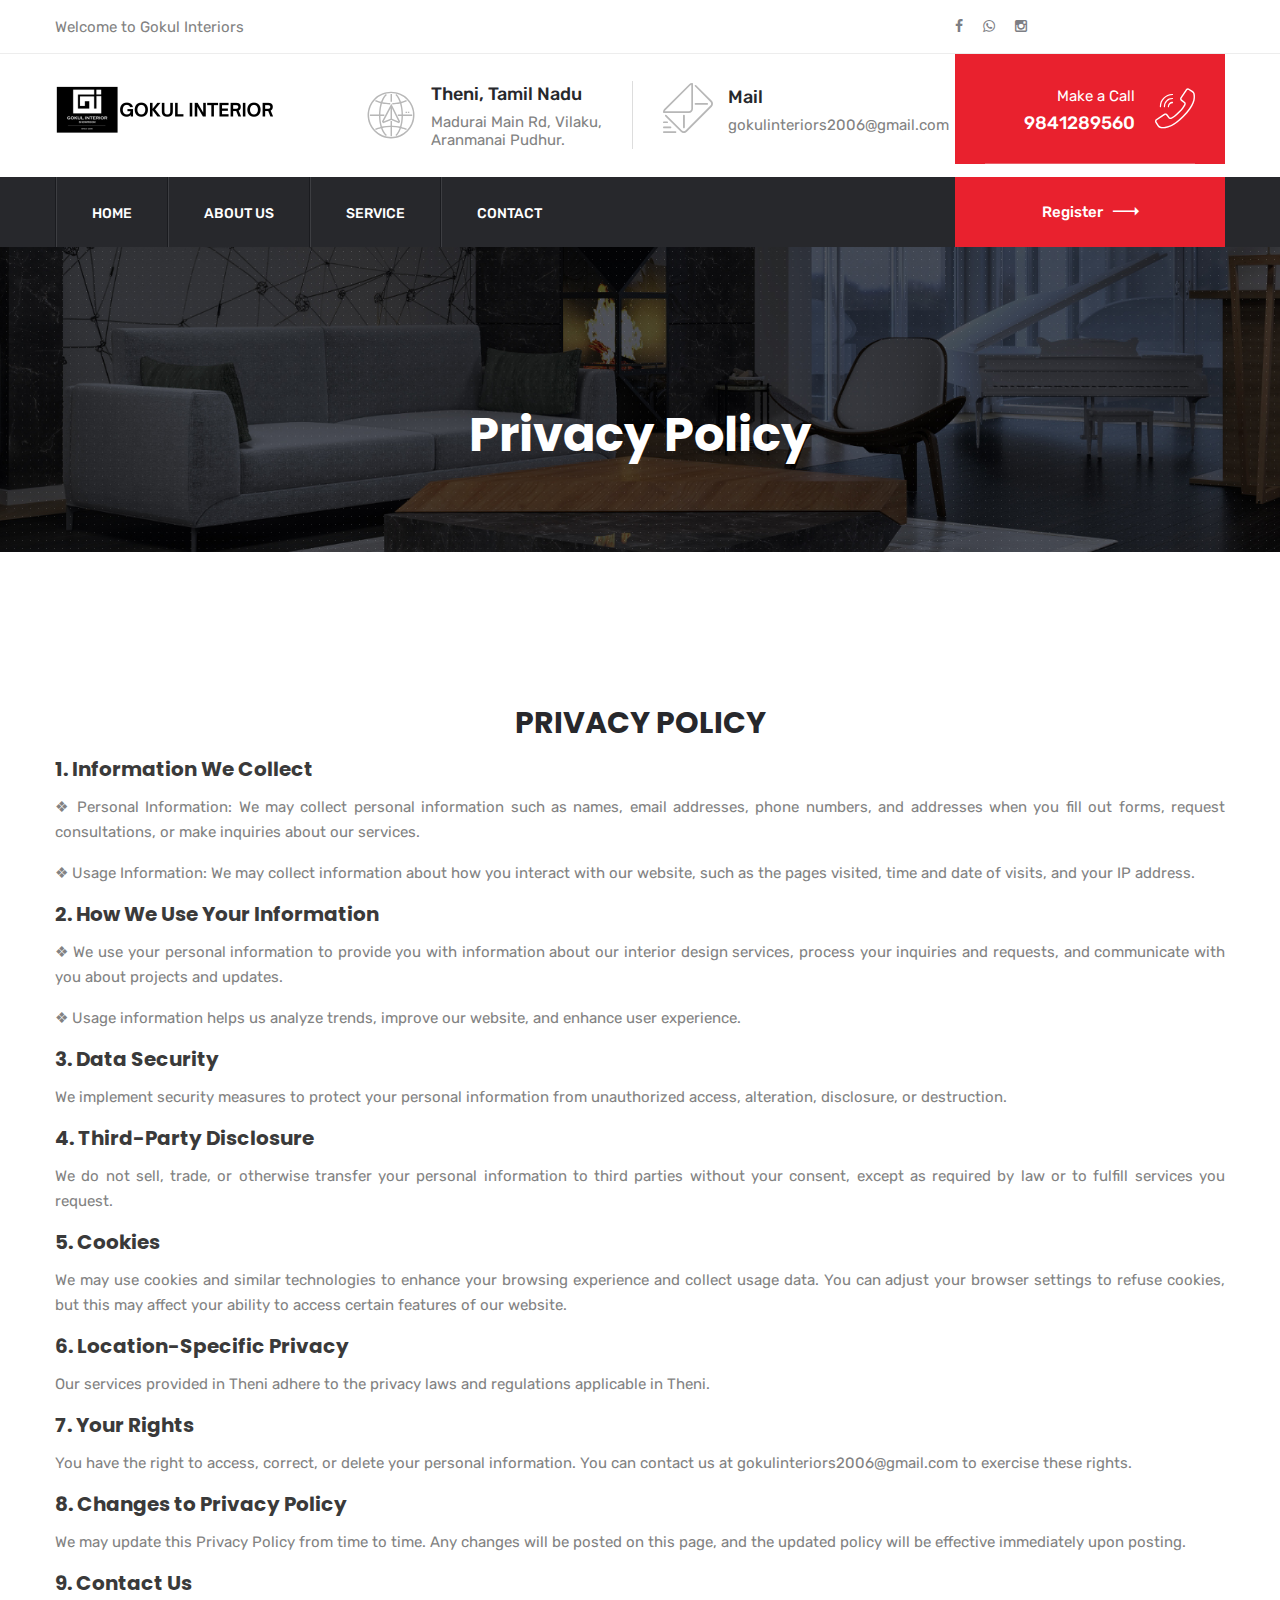
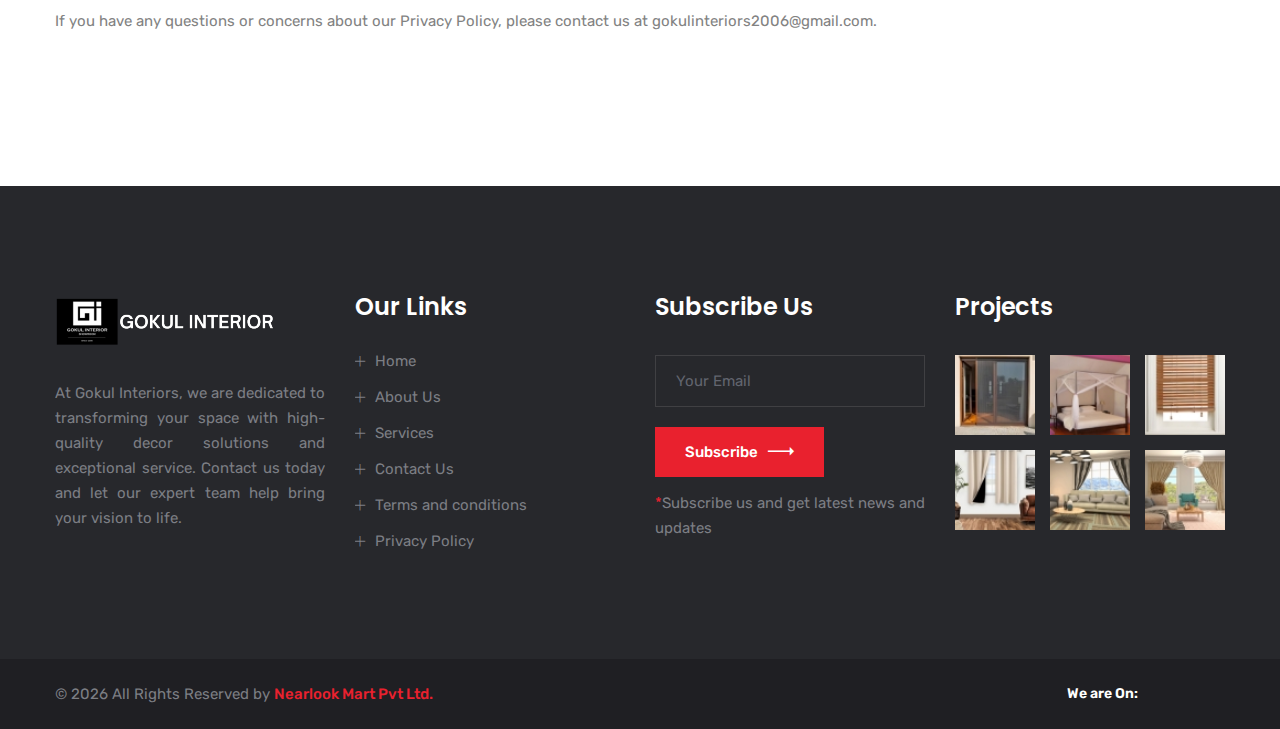
==== commit ecc6f9d2: "changes" ====
--- a/privacy-policy.html
+++ b/privacy-policy.html
@@ -16,9 +16,10 @@
     <!-- Responsive stylesheet -->
     <link rel="stylesheet" href="css/responsive.css">
     <!-- Favicon -->
-    <link rel="apple-touch-icon" sizes="180x180" href="images/favicon/apple-touch-icon.png">
+    <!-- <link rel="apple-touch-icon" sizes="180x180" href="images/favicon/apple-touch-icon.png">
     <link rel="icon" type="image/png" href="images/favicon/favicon-32x32.png" sizes="32x32">
-    <link rel="icon" type="image/png" href="images/favicon/favicon-16x16.png" sizes="16x16">
+    <link rel="icon" type="image/png" href="images/favicon/favicon-16x16.png" sizes="16x16"> -->
+    <link rel="icon" type="image/png" href="images/favi/apple-touch-icon.png" >
 
     <!-- Fixing Internet Explorer-->
     <!--[if lt IE 9]>
@@ -47,9 +48,9 @@
                     </div>
                     <div class="topbar-style3-right">
                         <ul class="clearfix">
-                            <li><a href="#"><i class="fa fa-facebook" aria-hidden="true"></i></a></li>
+                            <li><a href="https://www.facebook.com/profile.php?id=100009303950009&mibextid=ZbWKwL"><i class="fa fa-facebook" aria-hidden="true"></i></a></li>
                             <li><a href="https://wa.me/9841289560"><i class="fa fa-whatsapp" aria-hidden="true"></i></a></li>
-                            <li><a href="#"><i class="fa fa-instagram" aria-hidden="true"></i></a></li>
+                            <li><a href="https://www.instagram.com/gokul_interiors/?igsh=bTQ2c3BqcDZldDFu"><i class="fa fa-instagram" aria-hidden="true"></i></a></li>
                             <!-- <li><a href="#"><i class="fa fa-linkedin" aria-hidden="true"></i></a></li> -->
                         </ul>
                          <div class="language-switcher">
@@ -477,10 +478,10 @@
                                 <span>We are On:</span>
                                 <ul class="sociallinks-style-one">
                                     <li class="wow slideInUp" data-wow-delay="0ms" data-wow-duration="1200ms">
-                                        <a href="#"><i class="fa fa-facebook" aria-hidden="true"></i></a>
+                                        <a href="https://www.facebook.com/profile.php?id=100009303950009&mibextid=ZbWKwL"><i class="fa fa-facebook" aria-hidden="true"></i></a>
                                     </li>
                                     <li class="wow slideInUp" data-wow-delay="100ms" data-wow-duration="1500ms">
-                                        <a href="#"><i class="fa fa-instagram" aria-hidden="true"></i></a>
+                                        <a href="https://www.instagram.com/gokul_interiors/?igsh=bTQ2c3BqcDZldDFu"><i class="fa fa-instagram" aria-hidden="true"></i></a>
                                     </li>
                                     <li class="wow slideInUp" data-wow-delay="300ms" data-wow-duration="1500ms">
                                         <a href="https://wa.me/9841289560"><i class="fa fa-whatsapp" aria-hidden="true"></i></a>
--- a/css/style.css
+++ b/css/style.css
@@ -5678,7 +5678,7 @@
     display: block;
     overflow: hidden;
     float: left;
-    border-right: 1px solid #dadada;
+    /* border-right: 1px solid #dadada; */
     padding-right: 20px;
 }
 .topbar-style3-right ul li{
